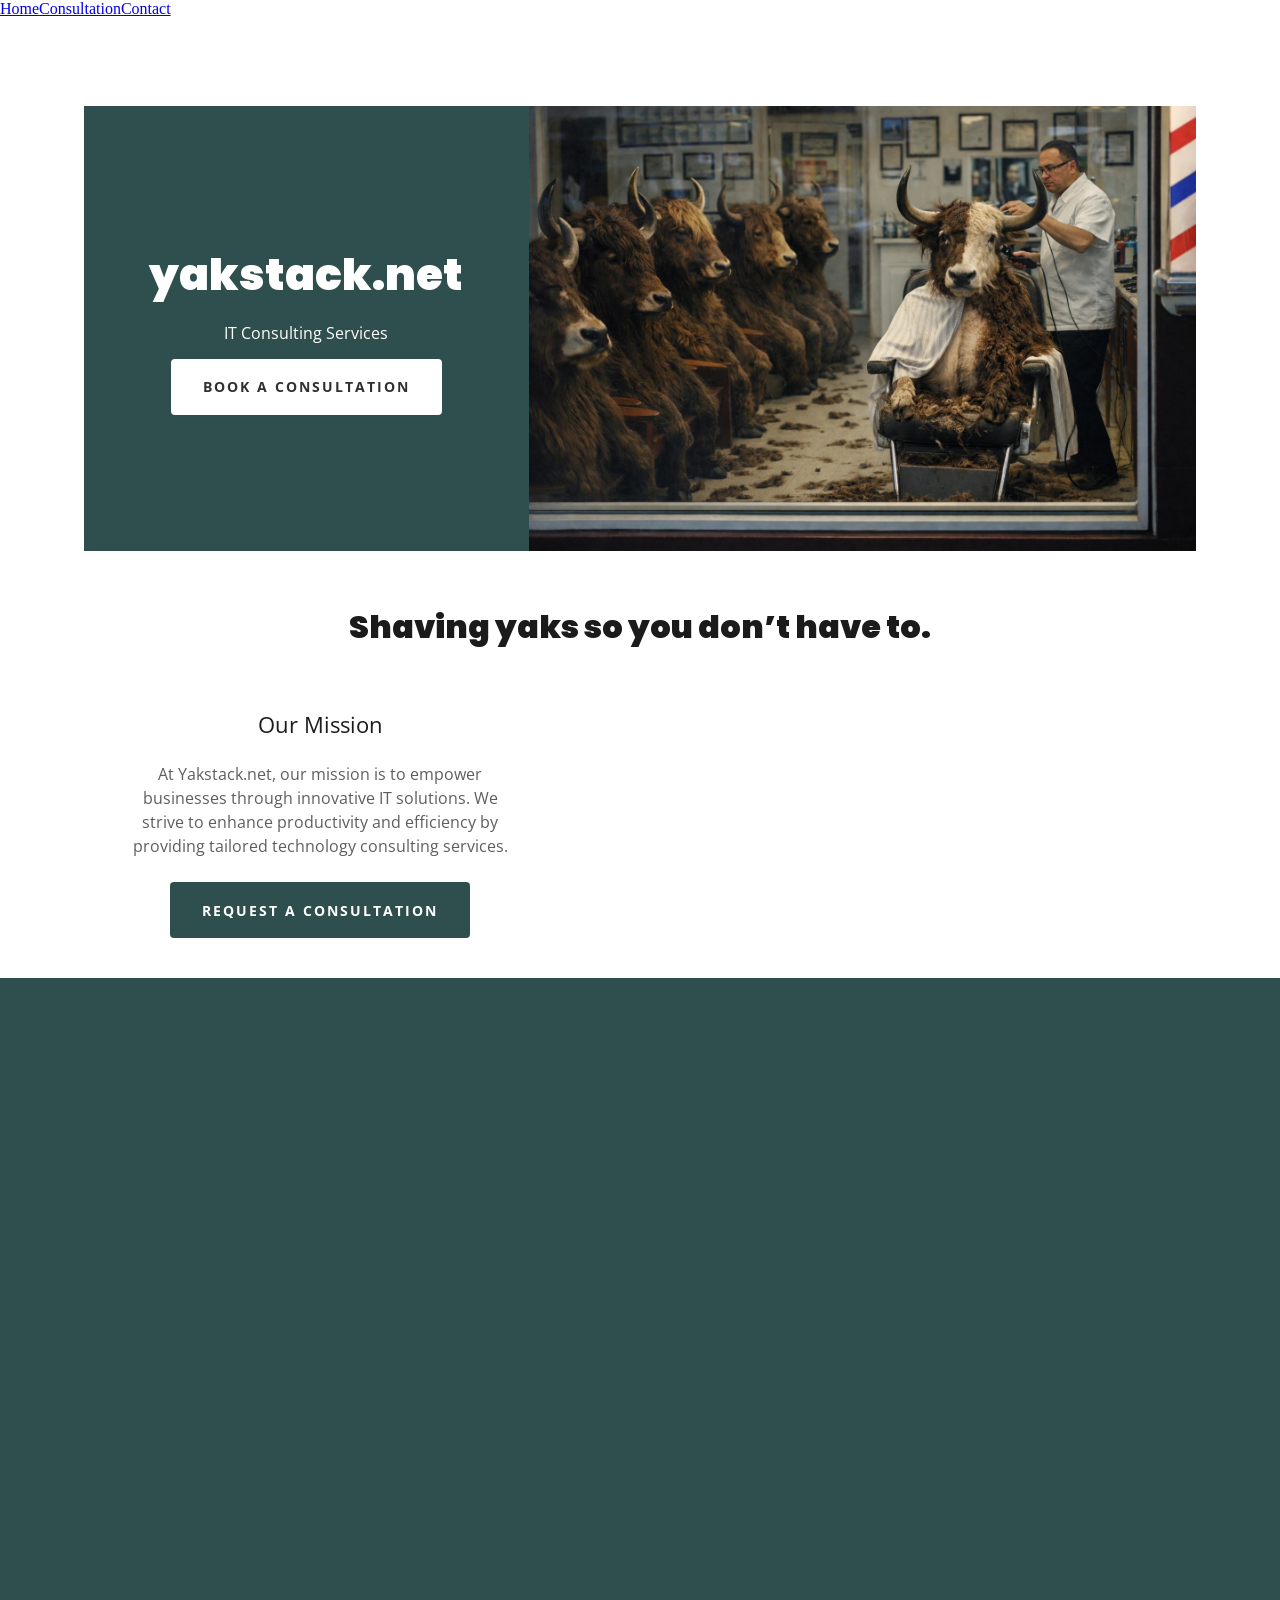
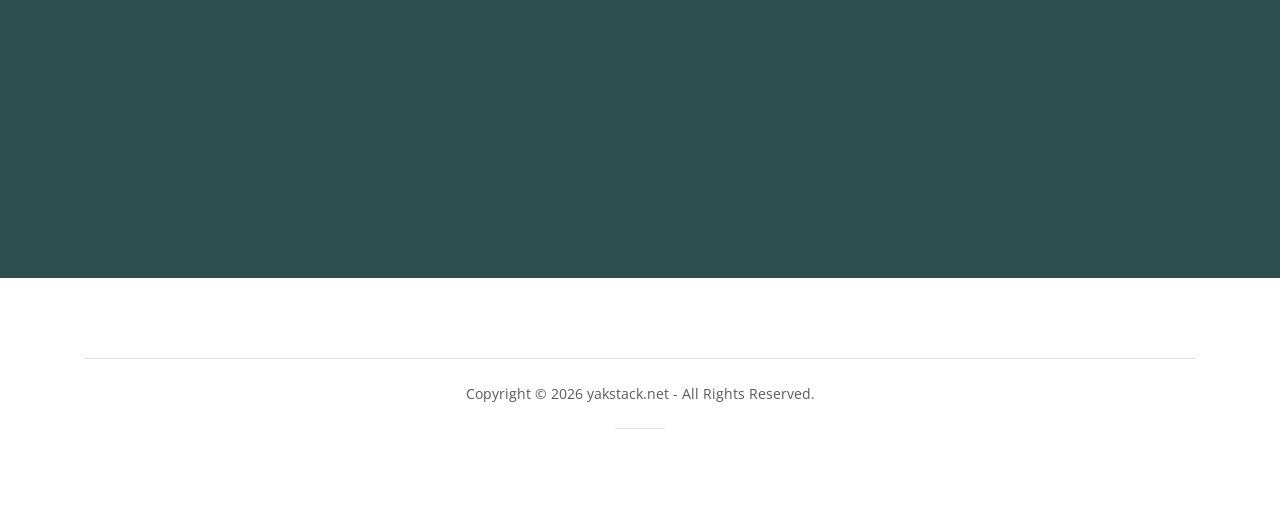
==== index.html @ 19cdaf7f "Publish YakStack website to GitHub Pages" ====
<!DOCTYPE html>

<html lang="en-US"><head><meta charset="utf-8"/><meta content="IE=edge" http-equiv="X-UA-Compatible"/><meta content="width=device-width, initial-scale=1" name="viewport"/><title>yakstack.net</title><meta content="yakstack.net" name="author"/><meta content="https://yakstack.net/" property="og:url"/>
<meta content="yakstack.net" property="og:site_name"/>
<meta content="yakstack.net" property="og:title"/>
<meta content="website" property="og:type"/>
<meta content="https://yakstack.net/assets/shaving-yaks.jpg" property="og:image"/>
<meta content="en_US" property="og:locale"/>
<meta content="summary" name="twitter:card"/>
<meta content="yakstack.net" name="twitter:title"/>
<meta content="IT Consulting Services" name="twitter:description"/>
<meta content="https://yakstack.net/assets/shaving-yaks.jpg" name="twitter:image"/>
<meta content="yakstack.net" name="twitter:image:alt"/>
<meta content="#2f4f4f" name="theme-color"/><style data-inline-fonts="">/* devanagari */
@font-face {
  font-family: 'Poppins';
  font-style: normal;
  font-weight: 900;
  font-display: swap;
  src: url(assets/pxiByp8kv8JHgFVrLBT5Z11lFc-K.woff2) format('woff2');
  unicode-range: U+0900-097F, U+1CD0-1CF4, U+1CF7-1CF9, U+200C-200D, U+20A8, U+20B9, U+20F0, U+25CC, U+A830-A839, U+A8E0-A8FF, U+11B00-11B0A;
}
/* latin-ext */
@font-face {
  font-family: 'Poppins';
  font-style: normal;
  font-weight: 900;
  font-display: swap;
  src: url(assets/pxiByp8kv8JHgFVrLBT5Z1JlFc-K.woff2) format('woff2');
  unicode-range: U+0100-02BA, U+02BD-02C5, U+02C7-02CC, U+02CE-02D7, U+02DD-02FF, U+0304, U+0308, U+0329, U+1D00-1DBF, U+1E00-1E9F, U+1EF2-1EFF, U+2020, U+20A0-20AB, U+20AD-20C4, U+2113, U+2C60-2C7F, U+A720-A7FF;
}
/* latin */
@font-face {
  font-family: 'Poppins';
  font-style: normal;
  font-weight: 900;
  font-display: swap;
  src: url(assets/pxiByp8kv8JHgFVrLBT5Z1xlFQ.woff2) format('woff2');
  unicode-range: U+0000-00FF, U+0131, U+0152-0153, U+02BB-02BC, U+02C6, U+02DA, U+02DC, U+0304, U+0308, U+0329, U+2000-206F, U+20AC, U+2122, U+2191, U+2193, U+2212, U+2215, U+FEFF, U+FFFD;
}

/* cyrillic-ext */
@font-face {
  font-family: 'Open Sans';
  font-style: italic;
  font-weight: 300;
  font-stretch: 100%;
  font-display: swap;
  src: url(assets/memtYaGs126MiZpBA-UFUIcVXSCEkx2cmqvXlWqWtE6F15M.woff2) format('woff2');
  unicode-range: U+0460-052F, U+1C80-1C8A, U+20B4, U+2DE0-2DFF, U+A640-A69F, U+FE2E-FE2F;
}
/* cyrillic */
@font-face {
  font-family: 'Open Sans';
  font-style: italic;
  font-weight: 300;
  font-stretch: 100%;
  font-display: swap;
  src: url(assets/memtYaGs126MiZpBA-UFUIcVXSCEkx2cmqvXlWqWvU6F15M.woff2) format('woff2');
  unicode-range: U+0301, U+0400-045F, U+0490-0491, U+04B0-04B1, U+2116;
}
/* greek-ext */
@font-face {
  font-family: 'Open Sans';
  font-style: italic;
  font-weight: 300;
  font-stretch: 100%;
  font-display: swap;
  src: url(assets/memtYaGs126MiZpBA-UFUIcVXSCEkx2cmqvXlWqWtU6F15M.woff2) format('woff2');
  unicode-range: U+1F00-1FFF;
}
/* greek */
@font-face {
  font-family: 'Open Sans';
  font-style: italic;
  font-weight: 300;
  font-stretch: 100%;
  font-display: swap;
  src: url(assets/memtYaGs126MiZpBA-UFUIcVXSCEkx2cmqvXlWqWuk6F15M.woff2) format('woff2');
  unicode-range: U+0370-0377, U+037A-037F, U+0384-038A, U+038C, U+038E-03A1, U+03A3-03FF;
}
/* hebrew */
@font-face {
  font-family: 'Open Sans';
  font-style: italic;
  font-weight: 300;
  font-stretch: 100%;
  font-display: swap;
  src: url(assets/memtYaGs126MiZpBA-UFUIcVXSCEkx2cmqvXlWqWu06F15M.woff2) format('woff2');
  unicode-range: U+0307-0308, U+0590-05FF, U+200C-2010, U+20AA, U+25CC, U+FB1D-FB4F;
}
/* math */
@font-face {
  font-family: 'Open Sans';
  font-style: italic;
  font-weight: 300;
  font-stretch: 100%;
  font-display: swap;
  src: url(assets/memtYaGs126MiZpBA-UFUIcVXSCEkx2cmqvXlWqWxU6F15M.woff2) format('woff2');
  unicode-range: U+0302-0303, U+0305, U+0307-0308, U+0310, U+0312, U+0315, U+031A, U+0326-0327, U+032C, U+032F-0330, U+0332-0333, U+0338, U+033A, U+0346, U+034D, U+0391-03A1, U+03A3-03A9, U+03B1-03C9, U+03D1, U+03D5-03D6, U+03F0-03F1, U+03F4-03F5, U+2016-2017, U+2034-2038, U+203C, U+2040, U+2043, U+2047, U+2050, U+2057, U+205F, U+2070-2071, U+2074-209F, U+20D0-20DC, U+20E1, U+20E5-20EF, U+2100-2112, U+2114-2115, U+2117-2121, U+2123-214F, U+2190, U+2192, U+2194-21AE, U+21B0-21E5, U+21F1-21F2, U+21F4-2211, U+2213-2214, U+2216-22FF, U+2308-230B, U+2310, U+2319, U+231C-2321, U+2336-237A, U+237C, U+2395, U+239B-23B7, U+23D0, U+23DC-23E1, U+2474-2475, U+25AF, U+25B3, U+25B7, U+25BD, U+25C1, U+25CA, U+25CC, U+25FB, U+266D-266F, U+27C0-27FF, U+2900-2AFF, U+2B0E-2B11, U+2B30-2B4C, U+2BFE, U+3030, U+FF5B, U+FF5D, U+1D400-1D7FF, U+1EE00-1EEFF;
}
/* symbols */
@font-face {
  font-family: 'Open Sans';
  font-style: italic;
  font-weight: 300;
  font-stretch: 100%;
  font-display: swap;
  src: url(assets/memtYaGs126MiZpBA-UFUIcVXSCEkx2cmqvXlWqW106F15M.woff2) format('woff2');
  unicode-range: U+0001-000C, U+000E-001F, U+007F-009F, U+20DD-20E0, U+20E2-20E4, U+2150-218F, U+2190, U+2192, U+2194-2199, U+21AF, U+21E6-21F0, U+21F3, U+2218-2219, U+2299, U+22C4-22C6, U+2300-243F, U+2440-244A, U+2460-24FF, U+25A0-27BF, U+2800-28FF, U+2921-2922, U+2981, U+29BF, U+29EB, U+2B00-2BFF, U+4DC0-4DFF, U+FFF9-FFFB, U+10140-1018E, U+10190-1019C, U+101A0, U+101D0-101FD, U+102E0-102FB, U+10E60-10E7E, U+1D2C0-1D2D3, U+1D2E0-1D37F, U+1F000-1F0FF, U+1F100-1F1AE, U+1F1E6-1F1FF, U+1F30D-1F30F, U+1F315, U+1F31C, U+1F31E, U+1F320-1F32C, U+1F336, U+1F378, U+1F37D, U+1F382, U+1F393-1F39F, U+1F3A7-1F3A8, U+1F3AC-1F3AF, U+1F3C2, U+1F3C4-1F3C6, U+1F3CA-1F3CE, U+1F3D4-1F3E0, U+1F3ED, U+1F3F1-1F3F3, U+1F3F5-1F3F7, U+1F408, U+1F415, U+1F41F, U+1F426, U+1F43F, U+1F441-1F442, U+1F444, U+1F446-1F449, U+1F44C-1F44E, U+1F453, U+1F46A, U+1F47D, U+1F4A3, U+1F4B0, U+1F4B3, U+1F4B9, U+1F4BB, U+1F4BF, U+1F4C8-1F4CB, U+1F4D6, U+1F4DA, U+1F4DF, U+1F4E3-1F4E6, U+1F4EA-1F4ED, U+1F4F7, U+1F4F9-1F4FB, U+1F4FD-1F4FE, U+1F503, U+1F507-1F50B, U+1F50D, U+1F512-1F513, U+1F53E-1F54A, U+1F54F-1F5FA, U+1F610, U+1F650-1F67F, U+1F687, U+1F68D, U+1F691, U+1F694, U+1F698, U+1F6AD, U+1F6B2, U+1F6B9-1F6BA, U+1F6BC, U+1F6C6-1F6CF, U+1F6D3-1F6D7, U+1F6E0-1F6EA, U+1F6F0-1F6F3, U+1F6F7-1F6FC, U+1F700-1F80B, U+1F810-1F847, U+1F850-1F859, U+1F860-1F887, U+1F890-1F8AD, U+1F8B0-1F8BB, U+1F8C0-1F8C1, U+1F8D0-1F8D8, U+1F900-1F90B, U+1F93B, U+1F946, U+1F984, U+1F996, U+1F9E9, U+1FA00-1FA6F, U+1FA70-1FA7C, U+1FA80-1FAC6, U+1FAC8, U+1FACC-1FADD, U+1FADF-1FAEB, U+1FAEF-1FAFA, U+1FB00-1FBFF;
}
/* vietnamese */
@font-face {
  font-family: 'Open Sans';
  font-style: italic;
  font-weight: 300;
  font-stretch: 100%;
  font-display: swap;
  src: url(assets/memtYaGs126MiZpBA-UFUIcVXSCEkx2cmqvXlWqWtk6F15M.woff2) format('woff2');
  unicode-range: U+0102-0103, U+0110-0111, U+0128-0129, U+0168-0169, U+01A0-01A1, U+01AF-01B0, U+0300-0301, U+0303-0304, U+0308-0309, U+0323, U+0329, U+1EA0-1EF9, U+20AB;
}
/* latin-ext */
@font-face {
  font-family: 'Open Sans';
  font-style: italic;
  font-weight: 300;
  font-stretch: 100%;
  font-display: swap;
  src: url(assets/memtYaGs126MiZpBA-UFUIcVXSCEkx2cmqvXlWqWt06F15M.woff2) format('woff2');
  unicode-range: U+0100-02BA, U+02BD-02C5, U+02C7-02CC, U+02CE-02D7, U+02DD-02FF, U+0304, U+0308, U+0329, U+1D00-1DBF, U+1E00-1E9F, U+1EF2-1EFF, U+2020, U+20A0-20AB, U+20AD-20C4, U+2113, U+2C60-2C7F, U+A720-A7FF;
}
/* latin */
@font-face {
  font-family: 'Open Sans';
  font-style: italic;
  font-weight: 300;
  font-stretch: 100%;
  font-display: swap;
  src: url(assets/memtYaGs126MiZpBA-UFUIcVXSCEkx2cmqvXlWqWuU6F.woff2) format('woff2');
  unicode-range: U+0000-00FF, U+0131, U+0152-0153, U+02BB-02BC, U+02C6, U+02DA, U+02DC, U+0304, U+0308, U+0329, U+2000-206F, U+20AC, U+2122, U+2191, U+2193, U+2212, U+2215, U+FEFF, U+FFFD;
}
/* cyrillic-ext */
@font-face {
  font-family: 'Open Sans';
  font-style: italic;
  font-weight: 400;
  font-stretch: 100%;
  font-display: swap;
  src: url(assets/memtYaGs126MiZpBA-UFUIcVXSCEkx2cmqvXlWqWtE6F15M.woff2) format('woff2');
  unicode-range: U+0460-052F, U+1C80-1C8A, U+20B4, U+2DE0-2DFF, U+A640-A69F, U+FE2E-FE2F;
}
/* cyrillic */
@font-face {
  font-family: 'Open Sans';
  font-style: italic;
  font-weight: 400;
  font-stretch: 100%;
  font-display: swap;
  src: url(assets/memtYaGs126MiZpBA-UFUIcVXSCEkx2cmqvXlWqWvU6F15M.woff2) format('woff2');
  unicode-range: U+0301, U+0400-045F, U+0490-0491, U+04B0-04B1, U+2116;
}
/* greek-ext */
@font-face {
  font-family: 'Open Sans';
  font-style: italic;
  font-weight: 400;
  font-stretch: 100%;
  font-display: swap;
  src: url(assets/memtYaGs126MiZpBA-UFUIcVXSCEkx2cmqvXlWqWtU6F15M.woff2) format('woff2');
  unicode-range: U+1F00-1FFF;
}
/* greek */
@font-face {
  font-family: 'Open Sans';
  font-style: italic;
  font-weight: 400;
  font-stretch: 100%;
  font-display: swap;
  src: url(assets/memtYaGs126MiZpBA-UFUIcVXSCEkx2cmqvXlWqWuk6F15M.woff2) format('woff2');
  unicode-range: U+0370-0377, U+037A-037F, U+0384-038A, U+038C, U+038E-03A1, U+03A3-03FF;
}
/* hebrew */
@font-face {
  font-family: 'Open Sans';
  font-style: italic;
  font-weight: 400;
  font-stretch: 100%;
  font-display: swap;
  src: url(assets/memtYaGs126MiZpBA-UFUIcVXSCEkx2cmqvXlWqWu06F15M.woff2) format('woff2');
  unicode-range: U+0307-0308, U+0590-05FF, U+200C-2010, U+20AA, U+25CC, U+FB1D-FB4F;
}
/* math */
@font-face {
  font-family: 'Open Sans';
  font-style: italic;
  font-weight: 400;
  font-stretch: 100%;
  font-display: swap;
  src: url(assets/memtYaGs126MiZpBA-UFUIcVXSCEkx2cmqvXlWqWxU6F15M.woff2) format('woff2');
  unicode-range: U+0302-0303, U+0305, U+0307-0308, U+0310, U+0312, U+0315, U+031A, U+0326-0327, U+032C, U+032F-0330, U+0332-0333, U+0338, U+033A, U+0346, U+034D, U+0391-03A1, U+03A3-03A9, U+03B1-03C9, U+03D1, U+03D5-03D6, U+03F0-03F1, U+03F4-03F5, U+2016-2017, U+2034-2038, U+203C, U+2040, U+2043, U+2047, U+2050, U+2057, U+205F, U+2070-2071, U+2074-209F, U+20D0-20DC, U+20E1, U+20E5-20EF, U+2100-2112, U+2114-2115, U+2117-2121, U+2123-214F, U+2190, U+2192, U+2194-21AE, U+21B0-21E5, U+21F1-21F2, U+21F4-2211, U+2213-2214, U+2216-22FF, U+2308-230B, U+2310, U+2319, U+231C-2321, U+2336-237A, U+237C, U+2395, U+239B-23B7, U+23D0, U+23DC-23E1, U+2474-2475, U+25AF, U+25B3, U+25B7, U+25BD, U+25C1, U+25CA, U+25CC, U+25FB, U+266D-266F, U+27C0-27FF, U+2900-2AFF, U+2B0E-2B11, U+2B30-2B4C, U+2BFE, U+3030, U+FF5B, U+FF5D, U+1D400-1D7FF, U+1EE00-1EEFF;
}
/* symbols */
@font-face {
  font-family: 'Open Sans';
  font-style: italic;
  font-weight: 400;
  font-stretch: 100%;
  font-display: swap;
  src: url(assets/memtYaGs126MiZpBA-UFUIcVXSCEkx2cmqvXlWqW106F15M.woff2) format('woff2');
  unicode-range: U+0001-000C, U+000E-001F, U+007F-009F, U+20DD-20E0, U+20E2-20E4, U+2150-218F, U+2190, U+2192, U+2194-2199, U+21AF, U+21E6-21F0, U+21F3, U+2218-2219, U+2299, U+22C4-22C6, U+2300-243F, U+2440-244A, U+2460-24FF, U+25A0-27BF, U+2800-28FF, U+2921-2922, U+2981, U+29BF, U+29EB, U+2B00-2BFF, U+4DC0-4DFF, U+FFF9-FFFB, U+10140-1018E, U+10190-1019C, U+101A0, U+101D0-101FD, U+102E0-102FB, U+10E60-10E7E, U+1D2C0-1D2D3, U+1D2E0-1D37F, U+1F000-1F0FF, U+1F100-1F1AE, U+1F1E6-1F1FF, U+1F30D-1F30F, U+1F315, U+1F31C, U+1F31E, U+1F320-1F32C, U+1F336, U+1F378, U+1F37D, U+1F382, U+1F393-1F39F, U+1F3A7-1F3A8, U+1F3AC-1F3AF, U+1F3C2, U+1F3C4-1F3C6, U+1F3CA-1F3CE, U+1F3D4-1F3E0, U+1F3ED, U+1F3F1-1F3F3, U+1F3F5-1F3F7, U+1F408, U+1F415, U+1F41F, U+1F426, U+1F43F, U+1F441-1F442, U+1F444, U+1F446-1F449, U+1F44C-1F44E, U+1F453, U+1F46A, U+1F47D, U+1F4A3, U+1F4B0, U+1F4B3, U+1F4B9, U+1F4BB, U+1F4BF, U+1F4C8-1F4CB, U+1F4D6, U+1F4DA, U+1F4DF, U+1F4E3-1F4E6, U+1F4EA-1F4ED, U+1F4F7, U+1F4F9-1F4FB, U+1F4FD-1F4FE, U+1F503, U+1F507-1F50B, U+1F50D, U+1F512-1F513, U+1F53E-1F54A, U+1F54F-1F5FA, U+1F610, U+1F650-1F67F, U+1F687, U+1F68D, U+1F691, U+1F694, U+1F698, U+1F6AD, U+1F6B2, U+1F6B9-1F6BA, U+1F6BC, U+1F6C6-1F6CF, U+1F6D3-1F6D7, U+1F6E0-1F6EA, U+1F6F0-1F6F3, U+1F6F7-1F6FC, U+1F700-1F80B, U+1F810-1F847, U+1F850-1F859, U+1F860-1F887, U+1F890-1F8AD, U+1F8B0-1F8BB, U+1F8C0-1F8C1, U+1F8D0-1F8D8, U+1F900-1F90B, U+1F93B, U+1F946, U+1F984, U+1F996, U+1F9E9, U+1FA00-1FA6F, U+1FA70-1FA7C, U+1FA80-1FAC6, U+1FAC8, U+1FACC-1FADD, U+1FADF-1FAEB, U+1FAEF-1FAFA, U+1FB00-1FBFF;
}
/* vietnamese */
@font-face {
  font-family: 'Open Sans';
  font-style: italic;
  font-weight: 400;
  font-stretch: 100%;
  font-display: swap;
  src: url(assets/memtYaGs126MiZpBA-UFUIcVXSCEkx2cmqvXlWqWtk6F15M.woff2) format('woff2');
  unicode-range: U+0102-0103, U+0110-0111, U+0128-0129, U+0168-0169, U+01A0-01A1, U+01AF-01B0, U+0300-0301, U+0303-0304, U+0308-0309, U+0323, U+0329, U+1EA0-1EF9, U+20AB;
}
/* latin-ext */
@font-face {
  font-family: 'Open Sans';
  font-style: italic;
  font-weight: 400;
  font-stretch: 100%;
  font-display: swap;
  src: url(assets/memtYaGs126MiZpBA-UFUIcVXSCEkx2cmqvXlWqWt06F15M.woff2) format('woff2');
  unicode-range: U+0100-02BA, U+02BD-02C5, U+02C7-02CC, U+02CE-02D7, U+02DD-02FF, U+0304, U+0308, U+0329, U+1D00-1DBF, U+1E00-1E9F, U+1EF2-1EFF, U+2020, U+20A0-20AB, U+20AD-20C4, U+2113, U+2C60-2C7F, U+A720-A7FF;
}
/* latin */
@font-face {
  font-family: 'Open Sans';
  font-style: italic;
  font-weight: 400;
  font-stretch: 100%;
  font-display: swap;
  src: url(assets/memtYaGs126MiZpBA-UFUIcVXSCEkx2cmqvXlWqWuU6F.woff2) format('woff2');
  unicode-range: U+0000-00FF, U+0131, U+0152-0153, U+02BB-02BC, U+02C6, U+02DA, U+02DC, U+0304, U+0308, U+0329, U+2000-206F, U+20AC, U+2122, U+2191, U+2193, U+2212, U+2215, U+FEFF, U+FFFD;
}
/* cyrillic-ext */
@font-face {
  font-family: 'Open Sans';
  font-style: italic;
  font-weight: 700;
  font-stretch: 100%;
  font-display: swap;
  src: url(assets/memtYaGs126MiZpBA-UFUIcVXSCEkx2cmqvXlWqWtE6F15M.woff2) format('woff2');
  unicode-range: U+0460-052F, U+1C80-1C8A, U+20B4, U+2DE0-2DFF, U+A640-A69F, U+FE2E-FE2F;
}
/* cyrillic */
@font-face {
  font-family: 'Open Sans';
  font-style: italic;
  font-weight: 700;
  font-stretch: 100%;
  font-display: swap;
  src: url(assets/memtYaGs126MiZpBA-UFUIcVXSCEkx2cmqvXlWqWvU6F15M.woff2) format('woff2');
  unicode-range: U+0301, U+0400-045F, U+0490-0491, U+04B0-04B1, U+2116;
}
/* greek-ext */
@font-face {
  font-family: 'Open Sans';
  font-style: italic;
  font-weight: 700;
  font-stretch: 100%;
  font-display: swap;
  src: url(assets/memtYaGs126MiZpBA-UFUIcVXSCEkx2cmqvXlWqWtU6F15M.woff2) format('woff2');
  unicode-range: U+1F00-1FFF;
}
/* greek */
@font-face {
  font-family: 'Open Sans';
  font-style: italic;
  font-weight: 700;
  font-stretch: 100%;
  font-display: swap;
  src: url(assets/memtYaGs126MiZpBA-UFUIcVXSCEkx2cmqvXlWqWuk6F15M.woff2) format('woff2');
  unicode-range: U+0370-0377, U+037A-037F, U+0384-038A, U+038C, U+038E-03A1, U+03A3-03FF;
}
/* hebrew */
@font-face {
  font-family: 'Open Sans';
  font-style: italic;
  font-weight: 700;
  font-stretch: 100%;
  font-display: swap;
  src: url(assets/memtYaGs126MiZpBA-UFUIcVXSCEkx2cmqvXlWqWu06F15M.woff2) format('woff2');
  unicode-range: U+0307-0308, U+0590-05FF, U+200C-2010, U+20AA, U+25CC, U+FB1D-FB4F;
}
/* math */
@font-face {
  font-family: 'Open Sans';
  font-style: italic;
  font-weight: 700;
  font-stretch: 100%;
  font-display: swap;
  src: url(assets/memtYaGs126MiZpBA-UFUIcVXSCEkx2cmqvXlWqWxU6F15M.woff2) format('woff2');
  unicode-range: U+0302-0303, U+0305, U+0307-0308, U+0310, U+0312, U+0315, U+031A, U+0326-0327, U+032C, U+032F-0330, U+0332-0333, U+0338, U+033A, U+0346, U+034D, U+0391-03A1, U+03A3-03A9, U+03B1-03C9, U+03D1, U+03D5-03D6, U+03F0-03F1, U+03F4-03F5, U+2016-2017, U+2034-2038, U+203C, U+2040, U+2043, U+2047, U+2050, U+2057, U+205F, U+2070-2071, U+2074-209F, U+20D0-20DC, U+20E1, U+20E5-20EF, U+2100-2112, U+2114-2115, U+2117-2121, U+2123-214F, U+2190, U+2192, U+2194-21AE, U+21B0-21E5, U+21F1-21F2, U+21F4-2211, U+2213-2214, U+2216-22FF, U+2308-230B, U+2310, U+2319, U+231C-2321, U+2336-237A, U+237C, U+2395, U+239B-23B7, U+23D0, U+23DC-23E1, U+2474-2475, U+25AF, U+25B3, U+25B7, U+25BD, U+25C1, U+25CA, U+25CC, U+25FB, U+266D-266F, U+27C0-27FF, U+2900-2AFF, U+2B0E-2B11, U+2B30-2B4C, U+2BFE, U+3030, U+FF5B, U+FF5D, U+1D400-1D7FF, U+1EE00-1EEFF;
}
/* symbols */
@font-face {
  font-family: 'Open Sans';
  font-style: italic;
  font-weight: 700;
  font-stretch: 100%;
  font-display: swap;
  src: url(assets/memtYaGs126MiZpBA-UFUIcVXSCEkx2cmqvXlWqW106F15M.woff2) format('woff2');
  unicode-range: U+0001-000C, U+000E-001F, U+007F-009F, U+20DD-20E0, U+20E2-20E4, U+2150-218F, U+2190, U+2192, U+2194-2199, U+21AF, U+21E6-21F0, U+21F3, U+2218-2219, U+2299, U+22C4-22C6, U+2300-243F, U+2440-244A, U+2460-24FF, U+25A0-27BF, U+2800-28FF, U+2921-2922, U+2981, U+29BF, U+29EB, U+2B00-2BFF, U+4DC0-4DFF, U+FFF9-FFFB, U+10140-1018E, U+10190-1019C, U+101A0, U+101D0-101FD, U+102E0-102FB, U+10E60-10E7E, U+1D2C0-1D2D3, U+1D2E0-1D37F, U+1F000-1F0FF, U+1F100-1F1AE, U+1F1E6-1F1FF, U+1F30D-1F30F, U+1F315, U+1F31C, U+1F31E, U+1F320-1F32C, U+1F336, U+1F378, U+1F37D, U+1F382, U+1F393-1F39F, U+1F3A7-1F3A8, U+1F3AC-1F3AF, U+1F3C2, U+1F3C4-1F3C6, U+1F3CA-1F3CE, U+1F3D4-1F3E0, U+1F3ED, U+1F3F1-1F3F3, U+1F3F5-1F3F7, U+1F408, U+1F415, U+1F41F, U+1F426, U+1F43F, U+1F441-1F442, U+1F444, U+1F446-1F449, U+1F44C-1F44E, U+1F453, U+1F46A, U+1F47D, U+1F4A3, U+1F4B0, U+1F4B3, U+1F4B9, U+1F4BB, U+1F4BF, U+1F4C8-1F4CB, U+1F4D6, U+1F4DA, U+1F4DF, U+1F4E3-1F4E6, U+1F4EA-1F4ED, U+1F4F7, U+1F4F9-1F4FB, U+1F4FD-1F4FE, U+1F503, U+1F507-1F50B, U+1F50D, U+1F512-1F513, U+1F53E-1F54A, U+1F54F-1F5FA, U+1F610, U+1F650-1F67F, U+1F687, U+1F68D, U+1F691, U+1F694, U+1F698, U+1F6AD, U+1F6B2, U+1F6B9-1F6BA, U+1F6BC, U+1F6C6-1F6CF, U+1F6D3-1F6D7, U+1F6E0-1F6EA, U+1F6F0-1F6F3, U+1F6F7-1F6FC, U+1F700-1F80B, U+1F810-1F847, U+1F850-1F859, U+1F860-1F887, U+1F890-1F8AD, U+1F8B0-1F8BB, U+1F8C0-1F8C1, U+1F8D0-1F8D8, U+1F900-1F90B, U+1F93B, U+1F946, U+1F984, U+1F996, U+1F9E9, U+1FA00-1FA6F, U+1FA70-1FA7C, U+1FA80-1FAC6, U+1FAC8, U+1FACC-1FADD, U+1FADF-1FAEB, U+1FAEF-1FAFA, U+1FB00-1FBFF;
}
/* vietnamese */
@font-face {
  font-family: 'Open Sans';
  font-style: italic;
  font-weight: 700;
  font-stretch: 100%;
  font-display: swap;
  src: url(assets/memtYaGs126MiZpBA-UFUIcVXSCEkx2cmqvXlWqWtk6F15M.woff2) format('woff2');
  unicode-range: U+0102-0103, U+0110-0111, U+0128-0129, U+0168-0169, U+01A0-01A1, U+01AF-01B0, U+0300-0301, U+0303-0304, U+0308-0309, U+0323, U+0329, U+1EA0-1EF9, U+20AB;
}
/* latin-ext */
@font-face {
  font-family: 'Open Sans';
  font-style: italic;
  font-weight: 700;
  font-stretch: 100%;
  font-display: swap;
  src: url(assets/memtYaGs126MiZpBA-UFUIcVXSCEkx2cmqvXlWqWt06F15M.woff2) format('woff2');
  unicode-range: U+0100-02BA, U+02BD-02C5, U+02C7-02CC, U+02CE-02D7, U+02DD-02FF, U+0304, U+0308, U+0329, U+1D00-1DBF, U+1E00-1E9F, U+1EF2-1EFF, U+2020, U+20A0-20AB, U+20AD-20C4, U+2113, U+2C60-2C7F, U+A720-A7FF;
}
/* latin */
@font-face {
  font-family: 'Open Sans';
  font-style: italic;
  font-weight: 700;
  font-stretch: 100%;
  font-display: swap;
  src: url(assets/memtYaGs126MiZpBA-UFUIcVXSCEkx2cmqvXlWqWuU6F.woff2) format('woff2');
  unicode-range: U+0000-00FF, U+0131, U+0152-0153, U+02BB-02BC, U+02C6, U+02DA, U+02DC, U+0304, U+0308, U+0329, U+2000-206F, U+20AC, U+2122, U+2191, U+2193, U+2212, U+2215, U+FEFF, U+FFFD;
}
/* cyrillic-ext */
@font-face {
  font-family: 'Open Sans';
  font-style: normal;
  font-weight: 300;
  font-stretch: 100%;
  font-display: swap;
  src: url(assets/memvYaGs126MiZpBA-UvWbX2vVnXBbObj2OVTSKmu1aB.woff2) format('woff2');
  unicode-range: U+0460-052F, U+1C80-1C8A, U+20B4, U+2DE0-2DFF, U+A640-A69F, U+FE2E-FE2F;
}
/* cyrillic */
@font-face {
  font-family: 'Open Sans';
  font-style: normal;
  font-weight: 300;
  font-stretch: 100%;
  font-display: swap;
  src: url(assets/memvYaGs126MiZpBA-UvWbX2vVnXBbObj2OVTSumu1aB.woff2) format('woff2');
  unicode-range: U+0301, U+0400-045F, U+0490-0491, U+04B0-04B1, U+2116;
}
/* greek-ext */
@font-face {
  font-family: 'Open Sans';
  font-style: normal;
  font-weight: 300;
  font-stretch: 100%;
  font-display: swap;
  src: url(assets/memvYaGs126MiZpBA-UvWbX2vVnXBbObj2OVTSOmu1aB.woff2) format('woff2');
  unicode-range: U+1F00-1FFF;
}
/* greek */
@font-face {
  font-family: 'Open Sans';
  font-style: normal;
  font-weight: 300;
  font-stretch: 100%;
  font-display: swap;
  src: url(assets/memvYaGs126MiZpBA-UvWbX2vVnXBbObj2OVTSymu1aB.woff2) format('woff2');
  unicode-range: U+0370-0377, U+037A-037F, U+0384-038A, U+038C, U+038E-03A1, U+03A3-03FF;
}
/* hebrew */
@font-face {
  font-family: 'Open Sans';
  font-style: normal;
  font-weight: 300;
  font-stretch: 100%;
  font-display: swap;
  src: url(assets/memvYaGs126MiZpBA-UvWbX2vVnXBbObj2OVTS2mu1aB.woff2) format('woff2');
  unicode-range: U+0307-0308, U+0590-05FF, U+200C-2010, U+20AA, U+25CC, U+FB1D-FB4F;
}
/* math */
@font-face {
  font-family: 'Open Sans';
  font-style: normal;
  font-weight: 300;
  font-stretch: 100%;
  font-display: swap;
  src: url(assets/memvYaGs126MiZpBA-UvWbX2vVnXBbObj2OVTVOmu1aB.woff2) format('woff2');
  unicode-range: U+0302-0303, U+0305, U+0307-0308, U+0310, U+0312, U+0315, U+031A, U+0326-0327, U+032C, U+032F-0330, U+0332-0333, U+0338, U+033A, U+0346, U+034D, U+0391-03A1, U+03A3-03A9, U+03B1-03C9, U+03D1, U+03D5-03D6, U+03F0-03F1, U+03F4-03F5, U+2016-2017, U+2034-2038, U+203C, U+2040, U+2043, U+2047, U+2050, U+2057, U+205F, U+2070-2071, U+2074-209F, U+20D0-20DC, U+20E1, U+20E5-20EF, U+2100-2112, U+2114-2115, U+2117-2121, U+2123-214F, U+2190, U+2192, U+2194-21AE, U+21B0-21E5, U+21F1-21F2, U+21F4-2211, U+2213-2214, U+2216-22FF, U+2308-230B, U+2310, U+2319, U+231C-2321, U+2336-237A, U+237C, U+2395, U+239B-23B7, U+23D0, U+23DC-23E1, U+2474-2475, U+25AF, U+25B3, U+25B7, U+25BD, U+25C1, U+25CA, U+25CC, U+25FB, U+266D-266F, U+27C0-27FF, U+2900-2AFF, U+2B0E-2B11, U+2B30-2B4C, U+2BFE, U+3030, U+FF5B, U+FF5D, U+1D400-1D7FF, U+1EE00-1EEFF;
}
/* symbols */
@font-face {
  font-family: 'Open Sans';
  font-style: normal;
  font-weight: 300;
  font-stretch: 100%;
  font-display: swap;
  src: url(assets/memvYaGs126MiZpBA-UvWbX2vVnXBbObj2OVTUGmu1aB.woff2) format('woff2');
  unicode-range: U+0001-000C, U+000E-001F, U+007F-009F, U+20DD-20E0, U+20E2-20E4, U+2150-218F, U+2190, U+2192, U+2194-2199, U+21AF, U+21E6-21F0, U+21F3, U+2218-2219, U+2299, U+22C4-22C6, U+2300-243F, U+2440-244A, U+2460-24FF, U+25A0-27BF, U+2800-28FF, U+2921-2922, U+2981, U+29BF, U+29EB, U+2B00-2BFF, U+4DC0-4DFF, U+FFF9-FFFB, U+10140-1018E, U+10190-1019C, U+101A0, U+101D0-101FD, U+102E0-102FB, U+10E60-10E7E, U+1D2C0-1D2D3, U+1D2E0-1D37F, U+1F000-1F0FF, U+1F100-1F1AE, U+1F1E6-1F1FF, U+1F30D-1F30F, U+1F315, U+1F31C, U+1F31E, U+1F320-1F32C, U+1F336, U+1F378, U+1F37D, U+1F382, U+1F393-1F39F, U+1F3A7-1F3A8, U+1F3AC-1F3AF, U+1F3C2, U+1F3C4-1F3C6, U+1F3CA-1F3CE, U+1F3D4-1F3E0, U+1F3ED, U+1F3F1-1F3F3, U+1F3F5-1F3F7, U+1F408, U+1F415, U+1F41F, U+1F426, U+1F43F, U+1F441-1F442, U+1F444, U+1F446-1F449, U+1F44C-1F44E, U+1F453, U+1F46A, U+1F47D, U+1F4A3, U+1F4B0, U+1F4B3, U+1F4B9, U+1F4BB, U+1F4BF, U+1F4C8-1F4CB, U+1F4D6, U+1F4DA, U+1F4DF, U+1F4E3-1F4E6, U+1F4EA-1F4ED, U+1F4F7, U+1F4F9-1F4FB, U+1F4FD-1F4FE, U+1F503, U+1F507-1F50B, U+1F50D, U+1F512-1F513, U+1F53E-1F54A, U+1F54F-1F5FA, U+1F610, U+1F650-1F67F, U+1F687, U+1F68D, U+1F691, U+1F694, U+1F698, U+1F6AD, U+1F6B2, U+1F6B9-1F6BA, U+1F6BC, U+1F6C6-1F6CF, U+1F6D3-1F6D7, U+1F6E0-1F6EA, U+1F6F0-1F6F3, U+1F6F7-1F6FC, U+1F700-1F80B, U+1F810-1F847, U+1F850-1F859, U+1F860-1F887, U+1F890-1F8AD, U+1F8B0-1F8BB, U+1F8C0-1F8C1, U+1F8D0-1F8D8, U+1F900-1F90B, U+1F93B, U+1F946, U+1F984, U+1F996, U+1F9E9, U+1FA00-1FA6F, U+1FA70-1FA7C, U+1FA80-1FAC6, U+1FAC8, U+1FACC-1FADD, U+1FADF-1FAEB, U+1FAEF-1FAFA, U+1FB00-1FBFF;
}
/* vietnamese */
@font-face {
  font-family: 'Open Sans';
  font-style: normal;
  font-weight: 300;
  font-stretch: 100%;
  font-display: swap;
  src: url(assets/memvYaGs126MiZpBA-UvWbX2vVnXBbObj2OVTSCmu1aB.woff2) format('woff2');
  unicode-range: U+0102-0103, U+0110-0111, U+0128-0129, U+0168-0169, U+01A0-01A1, U+01AF-01B0, U+0300-0301, U+0303-0304, U+0308-0309, U+0323, U+0329, U+1EA0-1EF9, U+20AB;
}
/* latin-ext */
@font-face {
  font-family: 'Open Sans';
  font-style: normal;
  font-weight: 300;
  font-stretch: 100%;
  font-display: swap;
  src: url(assets/memvYaGs126MiZpBA-UvWbX2vVnXBbObj2OVTSGmu1aB.woff2) format('woff2');
  unicode-range: U+0100-02BA, U+02BD-02C5, U+02C7-02CC, U+02CE-02D7, U+02DD-02FF, U+0304, U+0308, U+0329, U+1D00-1DBF, U+1E00-1E9F, U+1EF2-1EFF, U+2020, U+20A0-20AB, U+20AD-20C4, U+2113, U+2C60-2C7F, U+A720-A7FF;
}
/* latin */
@font-face {
  font-family: 'Open Sans';
  font-style: normal;
  font-weight: 300;
  font-stretch: 100%;
  font-display: swap;
  src: url(assets/memvYaGs126MiZpBA-UvWbX2vVnXBbObj2OVTS-muw.woff2) format('woff2');
  unicode-range: U+0000-00FF, U+0131, U+0152-0153, U+02BB-02BC, U+02C6, U+02DA, U+02DC, U+0304, U+0308, U+0329, U+2000-206F, U+20AC, U+2122, U+2191, U+2193, U+2212, U+2215, U+FEFF, U+FFFD;
}
/* cyrillic-ext */
@font-face {
  font-family: 'Open Sans';
  font-style: normal;
  font-weight: 400;
  font-stretch: 100%;
  font-display: swap;
  src: url(assets/memvYaGs126MiZpBA-UvWbX2vVnXBbObj2OVTSKmu1aB.woff2) format('woff2');
  unicode-range: U+0460-052F, U+1C80-1C8A, U+20B4, U+2DE0-2DFF, U+A640-A69F, U+FE2E-FE2F;
}
/* cyrillic */
@font-face {
  font-family: 'Open Sans';
  font-style: normal;
  font-weight: 400;
  font-stretch: 100%;
  font-display: swap;
  src: url(assets/memvYaGs126MiZpBA-UvWbX2vVnXBbObj2OVTSumu1aB.woff2) format('woff2');
  unicode-range: U+0301, U+0400-045F, U+0490-0491, U+04B0-04B1, U+2116;
}
/* greek-ext */
@font-face {
  font-family: 'Open Sans';
  font-style: normal;
  font-weight: 400;
  font-stretch: 100%;
  font-display: swap;
  src: url(assets/memvYaGs126MiZpBA-UvWbX2vVnXBbObj2OVTSOmu1aB.woff2) format('woff2');
  unicode-range: U+1F00-1FFF;
}
/* greek */
@font-face {
  font-family: 'Open Sans';
  font-style: normal;
  font-weight: 400;
  font-stretch: 100%;
  font-display: swap;
  src: url(assets/memvYaGs126MiZpBA-UvWbX2vVnXBbObj2OVTSymu1aB.woff2) format('woff2');
  unicode-range: U+0370-0377, U+037A-037F, U+0384-038A, U+038C, U+038E-03A1, U+03A3-03FF;
}
/* hebrew */
@font-face {
  font-family: 'Open Sans';
  font-style: normal;
  font-weight: 400;
  font-stretch: 100%;
  font-display: swap;
  src: url(assets/memvYaGs126MiZpBA-UvWbX2vVnXBbObj2OVTS2mu1aB.woff2) format('woff2');
  unicode-range: U+0307-0308, U+0590-05FF, U+200C-2010, U+20AA, U+25CC, U+FB1D-FB4F;
}
/* math */
@font-face {
  font-family: 'Open Sans';
  font-style: normal;
  font-weight: 400;
  font-stretch: 100%;
  font-display: swap;
  src: url(assets/memvYaGs126MiZpBA-UvWbX2vVnXBbObj2OVTVOmu1aB.woff2) format('woff2');
  unicode-range: U+0302-0303, U+0305, U+0307-0308, U+0310, U+0312, U+0315, U+031A, U+0326-0327, U+032C, U+032F-0330, U+0332-0333, U+0338, U+033A, U+0346, U+034D, U+0391-03A1, U+03A3-03A9, U+03B1-03C9, U+03D1, U+03D5-03D6, U+03F0-03F1, U+03F4-03F5, U+2016-2017, U+2034-2038, U+203C, U+2040, U+2043, U+2047, U+2050, U+2057, U+205F, U+2070-2071, U+2074-209F, U+20D0-20DC, U+20E1, U+20E5-20EF, U+2100-2112, U+2114-2115, U+2117-2121, U+2123-214F, U+2190, U+2192, U+2194-21AE, U+21B0-21E5, U+21F1-21F2, U+21F4-2211, U+2213-2214, U+2216-22FF, U+2308-230B, U+2310, U+2319, U+231C-2321, U+2336-237A, U+237C, U+2395, U+239B-23B7, U+23D0, U+23DC-23E1, U+2474-2475, U+25AF, U+25B3, U+25B7, U+25BD, U+25C1, U+25CA, U+25CC, U+25FB, U+266D-266F, U+27C0-27FF, U+2900-2AFF, U+2B0E-2B11, U+2B30-2B4C, U+2BFE, U+3030, U+FF5B, U+FF5D, U+1D400-1D7FF, U+1EE00-1EEFF;
}
/* symbols */
@font-face {
  font-family: 'Open Sans';
  font-style: normal;
  font-weight: 400;
  font-stretch: 100%;
  font-display: swap;
  src: url(assets/memvYaGs126MiZpBA-UvWbX2vVnXBbObj2OVTUGmu1aB.woff2) format('woff2');
  unicode-range: U+0001-000C, U+000E-001F, U+007F-009F, U+20DD-20E0, U+20E2-20E4, U+2150-218F, U+2190, U+2192, U+2194-2199, U+21AF, U+21E6-21F0, U+21F3, U+2218-2219, U+2299, U+22C4-22C6, U+2300-243F, U+2440-244A, U+2460-24FF, U+25A0-27BF, U+2800-28FF, U+2921-2922, U+2981, U+29BF, U+29EB, U+2B00-2BFF, U+4DC0-4DFF, U+FFF9-FFFB, U+10140-1018E, U+10190-1019C, U+101A0, U+101D0-101FD, U+102E0-102FB, U+10E60-10E7E, U+1D2C0-1D2D3, U+1D2E0-1D37F, U+1F000-1F0FF, U+1F100-1F1AE, U+1F1E6-1F1FF, U+1F30D-1F30F, U+1F315, U+1F31C, U+1F31E, U+1F320-1F32C, U+1F336, U+1F378, U+1F37D, U+1F382, U+1F393-1F39F, U+1F3A7-1F3A8, U+1F3AC-1F3AF, U+1F3C2, U+1F3C4-1F3C6, U+1F3CA-1F3CE, U+1F3D4-1F3E0, U+1F3ED, U+1F3F1-1F3F3, U+1F3F5-1F3F7, U+1F408, U+1F415, U+1F41F, U+1F426, U+1F43F, U+1F441-1F442, U+1F444, U+1F446-1F449, U+1F44C-1F44E, U+1F453, U+1F46A, U+1F47D, U+1F4A3, U+1F4B0, U+1F4B3, U+1F4B9, U+1F4BB, U+1F4BF, U+1F4C8-1F4CB, U+1F4D6, U+1F4DA, U+1F4DF, U+1F4E3-1F4E6, U+1F4EA-1F4ED, U+1F4F7, U+1F4F9-1F4FB, U+1F4FD-1F4FE, U+1F503, U+1F507-1F50B, U+1F50D, U+1F512-1F513, U+1F53E-1F54A, U+1F54F-1F5FA, U+1F610, U+1F650-1F67F, U+1F687, U+1F68D, U+1F691, U+1F694, U+1F698, U+1F6AD, U+1F6B2, U+1F6B9-1F6BA, U+1F6BC, U+1F6C6-1F6CF, U+1F6D3-1F6D7, U+1F6E0-1F6EA, U+1F6F0-1F6F3, U+1F6F7-1F6FC, U+1F700-1F80B, U+1F810-1F847, U+1F850-1F859, U+1F860-1F887, U+1F890-1F8AD, U+1F8B0-1F8BB, U+1F8C0-1F8C1, U+1F8D0-1F8D8, U+1F900-1F90B, U+1F93B, U+1F946, U+1F984, U+1F996, U+1F9E9, U+1FA00-1FA6F, U+1FA70-1FA7C, U+1FA80-1FAC6, U+1FAC8, U+1FACC-1FADD, U+1FADF-1FAEB, U+1FAEF-1FAFA, U+1FB00-1FBFF;
}
/* vietnamese */
@font-face {
  font-family: 'Open Sans';
  font-style: normal;
  font-weight: 400;
  font-stretch: 100%;
  font-display: swap;
  src: url(assets/memvYaGs126MiZpBA-UvWbX2vVnXBbObj2OVTSCmu1aB.woff2) format('woff2');
  unicode-range: U+0102-0103, U+0110-0111, U+0128-0129, U+0168-0169, U+01A0-01A1, U+01AF-01B0, U+0300-0301, U+0303-0304, U+0308-0309, U+0323, U+0329, U+1EA0-1EF9, U+20AB;
}
/* latin-ext */
@font-face {
  font-family: 'Open Sans';
  font-style: normal;
  font-weight: 400;
  font-stretch: 100%;
  font-display: swap;
  src: url(assets/memvYaGs126MiZpBA-UvWbX2vVnXBbObj2OVTSGmu1aB.woff2) format('woff2');
  unicode-range: U+0100-02BA, U+02BD-02C5, U+02C7-02CC, U+02CE-02D7, U+02DD-02FF, U+0304, U+0308, U+0329, U+1D00-1DBF, U+1E00-1E9F, U+1EF2-1EFF, U+2020, U+20A0-20AB, U+20AD-20C4, U+2113, U+2C60-2C7F, U+A720-A7FF;
}
/* latin */
@font-face {
  font-family: 'Open Sans';
  font-style: normal;
  font-weight: 400;
  font-stretch: 100%;
  font-display: swap;
  src: url(assets/memvYaGs126MiZpBA-UvWbX2vVnXBbObj2OVTS-muw.woff2) format('woff2');
  unicode-range: U+0000-00FF, U+0131, U+0152-0153, U+02BB-02BC, U+02C6, U+02DA, U+02DC, U+0304, U+0308, U+0329, U+2000-206F, U+20AC, U+2122, U+2191, U+2193, U+2212, U+2215, U+FEFF, U+FFFD;
}
/* cyrillic-ext */
@font-face {
  font-family: 'Open Sans';
  font-style: normal;
  font-weight: 700;
  font-stretch: 100%;
  font-display: swap;
  src: url(assets/memvYaGs126MiZpBA-UvWbX2vVnXBbObj2OVTSKmu1aB.woff2) format('woff2');
  unicode-range: U+0460-052F, U+1C80-1C8A, U+20B4, U+2DE0-2DFF, U+A640-A69F, U+FE2E-FE2F;
}
/* cyrillic */
@font-face {
  font-family: 'Open Sans';
  font-style: normal;
  font-weight: 700;
  font-stretch: 100%;
  font-display: swap;
  src: url(assets/memvYaGs126MiZpBA-UvWbX2vVnXBbObj2OVTSumu1aB.woff2) format('woff2');
  unicode-range: U+0301, U+0400-045F, U+0490-0491, U+04B0-04B1, U+2116;
}
/* greek-ext */
@font-face {
  font-family: 'Open Sans';
  font-style: normal;
  font-weight: 700;
  font-stretch: 100%;
  font-display: swap;
  src: url(assets/memvYaGs126MiZpBA-UvWbX2vVnXBbObj2OVTSOmu1aB.woff2) format('woff2');
  unicode-range: U+1F00-1FFF;
}
/* greek */
@font-face {
  font-family: 'Open Sans';
  font-style: normal;
  font-weight: 700;
  font-stretch: 100%;
  font-display: swap;
  src: url(assets/memvYaGs126MiZpBA-UvWbX2vVnXBbObj2OVTSymu1aB.woff2) format('woff2');
  unicode-range: U+0370-0377, U+037A-037F, U+0384-038A, U+038C, U+038E-03A1, U+03A3-03FF;
}
/* hebrew */
@font-face {
  font-family: 'Open Sans';
  font-style: normal;
  font-weight: 700;
  font-stretch: 100%;
  font-display: swap;
  src: url(assets/memvYaGs126MiZpBA-UvWbX2vVnXBbObj2OVTS2mu1aB.woff2) format('woff2');
  unicode-range: U+0307-0308, U+0590-05FF, U+200C-2010, U+20AA, U+25CC, U+FB1D-FB4F;
}
/* math */
@font-face {
  font-family: 'Open Sans';
  font-style: normal;
  font-weight: 700;
  font-stretch: 100%;
  font-display: swap;
  src: url(assets/memvYaGs126MiZpBA-UvWbX2vVnXBbObj2OVTVOmu1aB.woff2) format('woff2');
  unicode-range: U+0302-0303, U+0305, U+0307-0308, U+0310, U+0312, U+0315, U+031A, U+0326-0327, U+032C, U+032F-0330, U+0332-0333, U+0338, U+033A, U+0346, U+034D, U+0391-03A1, U+03A3-03A9, U+03B1-03C9, U+03D1, U+03D5-03D6, U+03F0-03F1, U+03F4-03F5, U+2016-2017, U+2034-2038, U+203C, U+2040, U+2043, U+2047, U+2050, U+2057, U+205F, U+2070-2071, U+2074-209F, U+20D0-20DC, U+20E1, U+20E5-20EF, U+2100-2112, U+2114-2115, U+2117-2121, U+2123-214F, U+2190, U+2192, U+2194-21AE, U+21B0-21E5, U+21F1-21F2, U+21F4-2211, U+2213-2214, U+2216-22FF, U+2308-230B, U+2310, U+2319, U+231C-2321, U+2336-237A, U+237C, U+2395, U+239B-23B7, U+23D0, U+23DC-23E1, U+2474-2475, U+25AF, U+25B3, U+25B7, U+25BD, U+25C1, U+25CA, U+25CC, U+25FB, U+266D-266F, U+27C0-27FF, U+2900-2AFF, U+2B0E-2B11, U+2B30-2B4C, U+2BFE, U+3030, U+FF5B, U+FF5D, U+1D400-1D7FF, U+1EE00-1EEFF;
}
/* symbols */
@font-face {
  font-family: 'Open Sans';
  font-style: normal;
  font-weight: 700;
  font-stretch: 100%;
  font-display: swap;
  src: url(assets/memvYaGs126MiZpBA-UvWbX2vVnXBbObj2OVTUGmu1aB.woff2) format('woff2');
  unicode-range: U+0001-000C, U+000E-001F, U+007F-009F, U+20DD-20E0, U+20E2-20E4, U+2150-218F, U+2190, U+2192, U+2194-2199, U+21AF, U+21E6-21F0, U+21F3, U+2218-2219, U+2299, U+22C4-22C6, U+2300-243F, U+2440-244A, U+2460-24FF, U+25A0-27BF, U+2800-28FF, U+2921-2922, U+2981, U+29BF, U+29EB, U+2B00-2BFF, U+4DC0-4DFF, U+FFF9-FFFB, U+10140-1018E, U+10190-1019C, U+101A0, U+101D0-101FD, U+102E0-102FB, U+10E60-10E7E, U+1D2C0-1D2D3, U+1D2E0-1D37F, U+1F000-1F0FF, U+1F100-1F1AE, U+1F1E6-1F1FF, U+1F30D-1F30F, U+1F315, U+1F31C, U+1F31E, U+1F320-1F32C, U+1F336, U+1F378, U+1F37D, U+1F382, U+1F393-1F39F, U+1F3A7-1F3A8, U+1F3AC-1F3AF, U+1F3C2, U+1F3C4-1F3C6, U+1F3CA-1F3CE, U+1F3D4-1F3E0, U+1F3ED, U+1F3F1-1F3F3, U+1F3F5-1F3F7, U+1F408, U+1F415, U+1F41F, U+1F426, U+1F43F, U+1F441-1F442, U+1F444, U+1F446-1F449, U+1F44C-1F44E, U+1F453, U+1F46A, U+1F47D, U+1F4A3, U+1F4B0, U+1F4B3, U+1F4B9, U+1F4BB, U+1F4BF, U+1F4C8-1F4CB, U+1F4D6, U+1F4DA, U+1F4DF, U+1F4E3-1F4E6, U+1F4EA-1F4ED, U+1F4F7, U+1F4F9-1F4FB, U+1F4FD-1F4FE, U+1F503, U+1F507-1F50B, U+1F50D, U+1F512-1F513, U+1F53E-1F54A, U+1F54F-1F5FA, U+1F610, U+1F650-1F67F, U+1F687, U+1F68D, U+1F691, U+1F694, U+1F698, U+1F6AD, U+1F6B2, U+1F6B9-1F6BA, U+1F6BC, U+1F6C6-1F6CF, U+1F6D3-1F6D7, U+1F6E0-1F6EA, U+1F6F0-1F6F3, U+1F6F7-1F6FC, U+1F700-1F80B, U+1F810-1F847, U+1F850-1F859, U+1F860-1F887, U+1F890-1F8AD, U+1F8B0-1F8BB, U+1F8C0-1F8C1, U+1F8D0-1F8D8, U+1F900-1F90B, U+1F93B, U+1F946, U+1F984, U+1F996, U+1F9E9, U+1FA00-1FA6F, U+1FA70-1FA7C, U+1FA80-1FAC6, U+1FAC8, U+1FACC-1FADD, U+1FADF-1FAEB, U+1FAEF-1FAFA, U+1FB00-1FBFF;
}
/* vietnamese */
@font-face {
  font-family: 'Open Sans';
  font-style: normal;
  font-weight: 700;
  font-stretch: 100%;
  font-display: swap;
  src: url(assets/memvYaGs126MiZpBA-UvWbX2vVnXBbObj2OVTSCmu1aB.woff2) format('woff2');
  unicode-range: U+0102-0103, U+0110-0111, U+0128-0129, U+0168-0169, U+01A0-01A1, U+01AF-01B0, U+0300-0301, U+0303-0304, U+0308-0309, U+0323, U+0329, U+1EA0-1EF9, U+20AB;
}
/* latin-ext */
@font-face {
  font-family: 'Open Sans';
  font-style: normal;
  font-weight: 700;
  font-stretch: 100%;
  font-display: swap;
  src: url(assets/memvYaGs126MiZpBA-UvWbX2vVnXBbObj2OVTSGmu1aB.woff2) format('woff2');
  unicode-range: U+0100-02BA, U+02BD-02C5, U+02C7-02CC, U+02CE-02D7, U+02DD-02FF, U+0304, U+0308, U+0329, U+1D00-1DBF, U+1E00-1E9F, U+1EF2-1EFF, U+2020, U+20A0-20AB, U+20AD-20C4, U+2113, U+2C60-2C7F, U+A720-A7FF;
}
/* latin */
@font-face {
  font-family: 'Open Sans';
  font-style: normal;
  font-weight: 700;
  font-stretch: 100%;
  font-display: swap;
  src: url(assets/memvYaGs126MiZpBA-UvWbX2vVnXBbObj2OVTS-muw.woff2) format('woff2');
  unicode-range: U+0000-00FF, U+0131, U+0152-0153, U+02BB-02BC, U+02C6, U+02DA, U+02DC, U+0304, U+0308, U+0329, U+2000-206F, U+20AC, U+2122, U+2191, U+2193, U+2212, U+2215, U+FEFF, U+FFFD;
}
/* cyrillic-ext */
@font-face {
  font-family: 'Open Sans';
  font-style: normal;
  font-weight: 800;
  font-stretch: 100%;
  font-display: swap;
  src: url(assets/memvYaGs126MiZpBA-UvWbX2vVnXBbObj2OVTSKmu1aB.woff2) format('woff2');
  unicode-range: U+0460-052F, U+1C80-1C8A, U+20B4, U+2DE0-2DFF, U+A640-A69F, U+FE2E-FE2F;
}
/* cyrillic */
@font-face {
  font-family: 'Open Sans';
  font-style: normal;
  font-weight: 800;
  font-stretch: 100%;
  font-display: swap;
  src: url(assets/memvYaGs126MiZpBA-UvWbX2vVnXBbObj2OVTSumu1aB.woff2) format('woff2');
  unicode-range: U+0301, U+0400-045F, U+0490-0491, U+04B0-04B1, U+2116;
}
/* greek-ext */
@font-face {
  font-family: 'Open Sans';
  font-style: normal;
  font-weight: 800;
  font-stretch: 100%;
  font-display: swap;
  src: url(assets/memvYaGs126MiZpBA-UvWbX2vVnXBbObj2OVTSOmu1aB.woff2) format('woff2');
  unicode-range: U+1F00-1FFF;
}
/* greek */
@font-face {
  font-family: 'Open Sans';
  font-style: normal;
  font-weight: 800;
  font-stretch: 100%;
  font-display: swap;
  src: url(assets/memvYaGs126MiZpBA-UvWbX2vVnXBbObj2OVTSymu1aB.woff2) format('woff2');
  unicode-range: U+0370-0377, U+037A-037F, U+0384-038A, U+038C, U+038E-03A1, U+03A3-03FF;
}
/* hebrew */
@font-face {
  font-family: 'Open Sans';
  font-style: normal;
  font-weight: 800;
  font-stretch: 100%;
  font-display: swap;
  src: url(assets/memvYaGs126MiZpBA-UvWbX2vVnXBbObj2OVTS2mu1aB.woff2) format('woff2');
  unicode-range: U+0307-0308, U+0590-05FF, U+200C-2010, U+20AA, U+25CC, U+FB1D-FB4F;
}
/* math */
@font-face {
  font-family: 'Open Sans';
  font-style: normal;
  font-weight: 800;
  font-stretch: 100%;
  font-display: swap;
  src: url(assets/memvYaGs126MiZpBA-UvWbX2vVnXBbObj2OVTVOmu1aB.woff2) format('woff2');
  unicode-range: U+0302-0303, U+0305, U+0307-0308, U+0310, U+0312, U+0315, U+031A, U+0326-0327, U+032C, U+032F-0330, U+0332-0333, U+0338, U+033A, U+0346, U+034D, U+0391-03A1, U+03A3-03A9, U+03B1-03C9, U+03D1, U+03D5-03D6, U+03F0-03F1, U+03F4-03F5, U+2016-2017, U+2034-2038, U+203C, U+2040, U+2043, U+2047, U+2050, U+2057, U+205F, U+2070-2071, U+2074-209F, U+20D0-20DC, U+20E1, U+20E5-20EF, U+2100-2112, U+2114-2115, U+2117-2121, U+2123-214F, U+2190, U+2192, U+2194-21AE, U+21B0-21E5, U+21F1-21F2, U+21F4-2211, U+2213-2214, U+2216-22FF, U+2308-230B, U+2310, U+2319, U+231C-2321, U+2336-237A, U+237C, U+2395, U+239B-23B7, U+23D0, U+23DC-23E1, U+2474-2475, U+25AF, U+25B3, U+25B7, U+25BD, U+25C1, U+25CA, U+25CC, U+25FB, U+266D-266F, U+27C0-27FF, U+2900-2AFF, U+2B0E-2B11, U+2B30-2B4C, U+2BFE, U+3030, U+FF5B, U+FF5D, U+1D400-1D7FF, U+1EE00-1EEFF;
}
/* symbols */
@font-face {
  font-family: 'Open Sans';
  font-style: normal;
  font-weight: 800;
  font-stretch: 100%;
  font-display: swap;
  src: url(assets/memvYaGs126MiZpBA-UvWbX2vVnXBbObj2OVTUGmu1aB.woff2) format('woff2');
  unicode-range: U+0001-000C, U+000E-001F, U+007F-009F, U+20DD-20E0, U+20E2-20E4, U+2150-218F, U+2190, U+2192, U+2194-2199, U+21AF, U+21E6-21F0, U+21F3, U+2218-2219, U+2299, U+22C4-22C6, U+2300-243F, U+2440-244A, U+2460-24FF, U+25A0-27BF, U+2800-28FF, U+2921-2922, U+2981, U+29BF, U+29EB, U+2B00-2BFF, U+4DC0-4DFF, U+FFF9-FFFB, U+10140-1018E, U+10190-1019C, U+101A0, U+101D0-101FD, U+102E0-102FB, U+10E60-10E7E, U+1D2C0-1D2D3, U+1D2E0-1D37F, U+1F000-1F0FF, U+1F100-1F1AE, U+1F1E6-1F1FF, U+1F30D-1F30F, U+1F315, U+1F31C, U+1F31E, U+1F320-1F32C, U+1F336, U+1F378, U+1F37D, U+1F382, U+1F393-1F39F, U+1F3A7-1F3A8, U+1F3AC-1F3AF, U+1F3C2, U+1F3C4-1F3C6, U+1F3CA-1F3CE, U+1F3D4-1F3E0, U+1F3ED, U+1F3F1-1F3F3, U+1F3F5-1F3F7, U+1F408, U+1F415, U+1F41F, U+1F426, U+1F43F, U+1F441-1F442, U+1F444, U+1F446-1F449, U+1F44C-1F44E, U+1F453, U+1F46A, U+1F47D, U+1F4A3, U+1F4B0, U+1F4B3, U+1F4B9, U+1F4BB, U+1F4BF, U+1F4C8-1F4CB, U+1F4D6, U+1F4DA, U+1F4DF, U+1F4E3-1F4E6, U+1F4EA-1F4ED, U+1F4F7, U+1F4F9-1F4FB, U+1F4FD-1F4FE, U+1F503, U+1F507-1F50B, U+1F50D, U+1F512-1F513, U+1F53E-1F54A, U+1F54F-1F5FA, U+1F610, U+1F650-1F67F, U+1F687, U+1F68D, U+1F691, U+1F694, U+1F698, U+1F6AD, U+1F6B2, U+1F6B9-1F6BA, U+1F6BC, U+1F6C6-1F6CF, U+1F6D3-1F6D7, U+1F6E0-1F6EA, U+1F6F0-1F6F3, U+1F6F7-1F6FC, U+1F700-1F80B, U+1F810-1F847, U+1F850-1F859, U+1F860-1F887, U+1F890-1F8AD, U+1F8B0-1F8BB, U+1F8C0-1F8C1, U+1F8D0-1F8D8, U+1F900-1F90B, U+1F93B, U+1F946, U+1F984, U+1F996, U+1F9E9, U+1FA00-1FA6F, U+1FA70-1FA7C, U+1FA80-1FAC6, U+1FAC8, U+1FACC-1FADD, U+1FADF-1FAEB, U+1FAEF-1FAFA, U+1FB00-1FBFF;
}
/* vietnamese */
@font-face {
  font-family: 'Open Sans';
  font-style: normal;
  font-weight: 800;
  font-stretch: 100%;
  font-display: swap;
  src: url(assets/memvYaGs126MiZpBA-UvWbX2vVnXBbObj2OVTSCmu1aB.woff2) format('woff2');
  unicode-range: U+0102-0103, U+0110-0111, U+0128-0129, U+0168-0169, U+01A0-01A1, U+01AF-01B0, U+0300-0301, U+0303-0304, U+0308-0309, U+0323, U+0329, U+1EA0-1EF9, U+20AB;
}
/* latin-ext */
@font-face {
  font-family: 'Open Sans';
  font-style: normal;
  font-weight: 800;
  font-stretch: 100%;
  font-display: swap;
  src: url(assets/memvYaGs126MiZpBA-UvWbX2vVnXBbObj2OVTSGmu1aB.woff2) format('woff2');
  unicode-range: U+0100-02BA, U+02BD-02C5, U+02C7-02CC, U+02CE-02D7, U+02DD-02FF, U+0304, U+0308, U+0329, U+1D00-1DBF, U+1E00-1E9F, U+1EF2-1EFF, U+2020, U+20A0-20AB, U+20AD-20C4, U+2113, U+2C60-2C7F, U+A720-A7FF;
}
/* latin */
@font-face {
  font-family: 'Open Sans';
  font-style: normal;
  font-weight: 800;
  font-stretch: 100%;
  font-display: swap;
  src: url(assets/memvYaGs126MiZpBA-UvWbX2vVnXBbObj2OVTS-muw.woff2) format('woff2');
  unicode-range: U+0000-00FF, U+0131, U+0152-0153, U+02BB-02BC, U+02C6, U+02DA, U+02DC, U+0304, U+0308, U+0329, U+2000-206F, U+20AC, U+2122, U+2191, U+2193, U+2212, U+2215, U+FEFF, U+FFFD;
}
</style><style>.x{-ms-text-size-adjust:100%;-webkit-text-size-adjust:100%;-webkit-tap-highlight-color:rgba(0,0,0,0);margin:0;box-sizing:border-box}.x *,.x :after,.x :before{box-sizing:inherit}.x-el a[href^="mailto:"]:not(.x-el),.x-el a[href^="tel:"]:not(.x-el){color:inherit;font-size:inherit;text-decoration:inherit}.x-el-article,.x-el-aside,.x-el-details,.x-el-figcaption,.x-el-figure,.x-el-footer,.x-el-header,.x-el-hgroup,.x-el-main,.x-el-menu,.x-el-nav,.x-el-section,.x-el-summary{display:block}.x-el-audio,.x-el-canvas,.x-el-progress,.x-el-video{display:inline-block;vertical-align:baseline}.x-el-audio:not([controls]){display:none;height:0}.x-el-template{display:none}.x-el-a{background-color:transparent;color:inherit}.x-el-a:active,.x-el-a:hover{outline:0}.x-el-abbr[title]{border-bottom:1px dotted}.x-el-b,.x-el-strong{font-weight:700}.x-el-dfn{font-style:italic}.x-el-mark{background:#ff0;color:#000}.x-el-small{font-size:80%}.x-el-sub,.x-el-sup{font-size:75%;line-height:0;position:relative;vertical-align:baseline}.x-el-sup{top:-.5em}.x-el-sub{bottom:-.25em}.x-el-img{vertical-align:middle;border:0}.x-el-svg:not(:root){overflow:hidden}.x-el-figure{margin:0}.x-el-hr{box-sizing:content-box;height:0}.x-el-pre{overflow:auto}.x-el-code,.x-el-kbd,.x-el-pre,.x-el-samp{font-family:monospace,monospace;font-size:1em}.x-el-button,.x-el-input,.x-el-optgroup,.x-el-select,.x-el-textarea{color:inherit;font:inherit;margin:0}.x-el-button{overflow:visible}.x-el-button,.x-el-select{text-transform:none}.x-el-button,.x-el-input[type=button],.x-el-input[type=reset],.x-el-input[type=submit]{-webkit-appearance:button;cursor:pointer}.x-el-button[disabled],.x-el-input[disabled]{cursor:default}.x-el-button::-moz-focus-inner,.x-el-input::-moz-focus-inner{border:0;padding:0}.x-el-input{line-height:normal}.x-el-input[type=checkbox],.x-el-input[type=radio]{box-sizing:border-box;padding:0}.x-el-input[type=number]::-webkit-inner-spin-button,.x-el-input[type=number]::-webkit-outer-spin-button{height:auto}.x-el-input[type=search]{-webkit-appearance:textfield;box-sizing:content-box}.x-el-input[type=search]::-webkit-search-cancel-button,.x-el-input[type=search]::-webkit-search-decoration{-webkit-appearance:none}.x-el-textarea{border:0}.x-el-fieldset{border:1px solid silver;margin:0 2px;padding:.35em .625em .75em}.x-el-legend{border:0;padding:0}.x-el-textarea{overflow:auto}.x-el-optgroup{font-weight:700}.x-el-table{border-collapse:collapse;border-spacing:0}.x-el-td,.x-el-th{padding:0}.x{-webkit-font-smoothing:antialiased}.x-el-hr{border:0}.x-el-fieldset,.x-el-input,.x-el-select,.x-el-textarea{margin-top:0;margin-bottom:0}.x-el-fieldset,.x-el-input[type=email],.x-el-input[type=text],.x-el-textarea{width:100%}.x-el-input,.x-el-label{vertical-align:middle}.x-el-input{border-style:none;padding:.5em}.x-el-select:not([multiple]){vertical-align:middle}.x-el-textarea{line-height:1.75;padding:.5em}.x-el.d-none{display:none!important}.sideline-footer{margin-top:auto}.disable-scroll{touch-action:none;overflow:hidden;position:fixed;max-width:100vw}@keyframes loaderscale{0%{transform:scale(1);opacity:1}45%{transform:scale(.1);opacity:.7}80%{transform:scale(1);opacity:1}}.x-loader svg{display:inline-block}.x-loader svg:first-child{animation:loaderscale .75s cubic-bezier(.2,.68,.18,1.08) -.24s infinite}.x-loader svg:nth-child(2){animation:loaderscale .75s cubic-bezier(.2,.68,.18,1.08) -.12s infinite}.x-loader svg:nth-child(3){animation:loaderscale .75s cubic-bezier(.2,.68,.18,1.08) 0s infinite}.x-icon>svg{transition:transform .33s ease-in-out}.x-icon>svg.rotate-90{transform:rotate(-90deg)}.x-icon>svg.rotate90{transform:rotate(90deg)}.x-icon>svg.rotate-180{transform:rotate(-180deg)}.x-icon>svg.rotate180{transform:rotate(180deg)}.x-rt ol,.x-rt ul{text-align:left}.x-rt p{margin:0}.mte-inline-block{display:inline-block}@media only screen and (min-device-width:1025px){:root select,_::-webkit-full-page-media,_:future{font-family:sans-serif!important}}

</style>
<style>/*
Copyright 2014-2017 Indian Type Foundry (info@indiantypefoundry.com)

This Font Software is licensed under the SIL Open Font License, Version 1.1.
This license is copied below, and is also available with a FAQ at: http://scripts.sil.org/OFL

—————————————————————————————-
SIL OPEN FONT LICENSE Version 1.1 - 26 February 2007
—————————————————————————————-
*/

/*
Digitized data copyright 2010-2011, Google Corporation.

Licensed under the Apache License, Version 2.0 (the "License");
you may not use this file except in compliance with the License.
You may obtain a copy of the License at

    http://www.apache.org/licenses/LICENSE-2.0

Unless required by applicable law or agreed to in writing, software
distributed under the License is distributed on an "AS IS" BASIS,
WITHOUT WARRANTIES OR CONDITIONS OF ANY KIND, either express or implied.
See the License for the specific language governing permissions and
limitations under the License.
*/
</style>
<style data-glamor="cxs-default-sheet">.x .c1-1{letter-spacing:normal}.x .c1-2{text-transform:none}.x .c1-3{background-color:rgb(255, 255, 255)}.x .c1-4{width:100%}.x .c1-5 > div{position:relative}.x .c1-6 > div{overflow:hidden}.x .c1-7 > div{margin-top:auto}.x .c1-8 > div{margin-right:auto}.x .c1-9 > div{margin-bottom:auto}.x .c1-a > div{margin-left:auto}.x .c1-b{font-family:'Open Sans', arial, sans-serif}.x .c1-c{font-size:16px}.x .c1-h{padding-top:40px}.x .c1-i{padding-bottom:40px}.x .c1-j{padding:0px !important}.x .c1-k:before{content:""}.x .c1-l:before{display:table}.x .c1-m:before{clear:both}.x .c1-n:after{content:""}.x .c1-o:after{display:table}.x .c1-p:after{clear:both}.x .c1-s{position:relative}.x .c1-t{margin-bottom:32px}.x .c1-u{padding-top:24px}.x .c1-v{padding-bottom:4px}.x .c1-w{margin-top:4px}.x .c1-11{margin-left:auto}.x .c1-12{margin-right:auto}.x .c1-13{padding-left:24px}.x .c1-14{padding-right:24px}.x .c1-15{max-width:100%}.x .c1-16{padding-top:0px !important}.x .c1-17{padding-bottom:0px !important}.x .c1-1c{display:flex}.x .c1-1d{box-sizing:border-box}.x .c1-1e{flex-direction:row}.x .c1-1f{flex-wrap:wrap}.x .c1-1g{margin-top:0}.x .c1-1h{margin-right:-12px}.x .c1-1i{margin-bottom:0}.x .c1-1j{margin-left:-12px}.x .c1-1k{align-items:center}.x .c1-1l{justify-content:flex-start}.x .c1-1m cell{flex-basis:auto}.x .c1-1n cell{flex-grow:0}.x .c1-1s{flex-grow:0}.x .c1-1t{flex-shrink:1}.x .c1-1u{flex-basis:auto}.x .c1-1v{padding-top:0}.x .c1-1w{padding-right:12px}.x .c1-1x{padding-bottom:0}.x .c1-1y{padding-left:12px}.x .c1-23{letter-spacing:inherit}.x .c1-24{text-transform:inherit}.x .c1-25{text-decoration:none}.x .c1-26{word-wrap:break-word}.x .c1-27{overflow-wrap:break-word}.x .c1-28{cursor:pointer}.x .c1-29{border-top:0px}.x .c1-2a{border-right:0px}.x .c1-2b{border-bottom:0px}.x .c1-2c{border-left:0px}.x .c1-2d{color:rgb(27, 27, 27)}.x .c1-2e{font-weight:inherit}.x .c1-2f:hover{color:rgb(47, 79, 79)}.x .c1-2g:active{color:rgb(29, 52, 52)}.x .c1-2h{color:inherit}.x .c1-2i{display:inline-block}.x .c1-2j{vertical-align:top}.x .c1-2k{padding-top:6px}.x .c1-2l{padding-right:6px}.x .c1-2m{padding-bottom:6px}.x .c1-2n{padding-left:6px}.x .c1-2o{line-height:0}.x .c1-2p{justify-content:flex-end}.x .c1-2s{display:none}.x .c1-2t{padding-top:16px}.x .c1-2v{padding-top:4px}.x .c1-2w{justify-content:center}.x .c1-2x{flex-wrap:nowrap}.x .c1-2y{flex-grow:1}.x .c1-2z{max-width:30%}.x .c1-30{letter-spacing:0.143em}.x .c1-31{text-transform:uppercase}.x .c1-32{display:inline}.x .c1-33{font-size:14px}.x .c1-34{font-weight:400}.x .c1-35:hover{color:rgb(45, 76, 76)}.x .c1-36:active{color:rgb(47, 79, 79)}.x .c1-3b{transition:}.x .c1-3c{transform:}.x .c1-3d{vertical-align:middle}.x .c1-3e{padding-bottom:16px}.x .c1-3f{padding-left:16px}.x .c1-3g{padding-right:16px}.x .c1-3h{border-radius:4px}.x .c1-3i{box-shadow:0 3px 6px 3px rgba(0,0,0,0.24)}.x .c1-3j{position:absolute}.x .c1-3k{right:0px}.x .c1-3l{top:initial}.x .c1-3m{white-space:nowrap}.x .c1-3n{max-height:none}.x .c1-3o{overflow-y:auto}.x .c1-3p{z-index:1003}.x .c1-3q{width:240px}.x .c1-3t{color:inherit !important}.x .c1-3u{margin-bottom:16px}.x .c1-3v{display:block}.x .c1-3w{text-align:left}.x .c1-3x{padding-top:8px}.x .c1-3y{padding-right:8px}.x .c1-3z{padding-bottom:8px}.x .c1-40{padding-left:8px}.x .c1-41:last-child{margin-bottom:0}.x .c1-42{color:rgb(94, 94, 94)}.x .c1-43{border-color:rgb(226, 226, 226)}.x .c1-44{border-bottom-width:1px}.x .c1-45{border-style:solid}.x .c1-46{margin-top:16px}.x .c1-47{line-height:1.5}.x .c1-48{text-wrap:pretty}.x .c1-49 dropdown{position:absolute}.x .c1-4a dropdown{right:0px}.x .c1-4b dropdown{top:initial}.x .c1-4c dropdown{white-space:nowrap}.x .c1-4d dropdown{max-height:none}.x .c1-4e dropdown{overflow-y:auto}.x .c1-4f dropdown{display:none}.x .c1-4g dropdown{z-index:1003}.x .c1-4h dropdown{width:240px}.x .c1-4k listItem{display:block}.x .c1-4l listItem{text-align:left}.x .c1-4m listItem{margin-bottom:0}.x .c1-4n separator{margin-top:16px}.x .c1-4o separator{margin-bottom:16px}.x .c1-4p{font-weight:700}.x .c1-4q{background-color:rgb(22, 22, 22)}.x .c1-4r{position:fixed}.x .c1-4s{top:0px}.x .c1-4t{height:100%}.x .c1-4u{z-index:10002}.x .c1-4v{padding-top:56px}.x .c1-4w{-webkit-overflow-scrolling:touch}.x .c1-4x{transform:translateX(-249vw)}.x .c1-4y{overscroll-behavior:contain}.x .c1-4z{box-shadow:0 2px 6px 0px rgba(0,0,0,0.2)}.x .c1-50{transition:transform .3s ease-in-out}.x .c1-51{visibility:hidden}.x .c1-52{overflow:hidden}.x .c1-53{flex-direction:column}.x .c1-54{padding-bottom:32px}.x .c1-55{text-shadow:none}.x .c1-56{color:rgb(164, 164, 164)}.x .c1-57{color:rgb(247, 247, 247)}.x .c1-58{line-height:1.3em}.x .c1-59{font-style:normal}.x .c1-5a{top:15px}.x .c1-5b{right:15px}.x .c1-5c{font-size:28px}.x .c1-5d:hover{color:rgb(89, 135, 135)}.x .c1-5i{overflow-x:hidden}.x .c1-5j{overscroll-behavior:none}.x .c1-5k > :not(:first-child){margin-top:16px}.x .c1-5l{margin-left:0}.x .c1-5m{margin-right:0}.x .c1-5n{-webkit-margin-before:0}.x .c1-5o{-webkit-margin-after:0}.x .c1-5p{-webkit-padding-start:0}.x .c1-5q{padding-left:0}.x .c1-5r{padding-right:0}.x .c1-5s{margin-top:8px}.x .c1-5t{margin-bottom:8px}.x .c1-5u{cursor:auto}.x .c1-5v{border-color:rgba(76, 76, 76, 0.5)}.x .c1-5w{border-bottom-width:1px}.x .c1-5x{border-bottom-style:solid}.x .c1-5y:last-child{border-bottom:0}.x .c1-5z{border-color:rgb(42, 42, 42)}.x .c1-60{min-width:200px}.x .c1-61{justify-content:space-between}.x .c1-62{font-size:22px}.x .c1-63:hover{color:rgb(129, 204, 204)}.x .c1-64:active{color:rgb(89, 135, 135)}.x .c1-6c{text-align:center}.x .c1-6d{background-color:rgb(47, 79, 79)}.x .c1-6i{flex-basis:100%}.x .c1-6t > :not(:last-child){margin-bottom:16px}.x .c1-6v{font-family:'Poppins', sans-serif}.x .c1-6y{color:rgb(255, 255, 255)}.x .c1-6z:hover{color:rgb(198, 198, 198)}.x .c1-70:active{color:rgb(255, 255, 255)}.x .c1-71{font-size:32px}.x .c1-76{line-height:1.2}.x .c1-77{font-style:normal !important}.x .c1-78{font-weight:900}.x .c1-79{word-wrap:normal !important}.x .c1-7a{overflow-wrap:normal !important}.x .c1-7b{width:auto}.x .c1-7c{overflow:visible}.x .c1-7d{left:0px}.x .c1-7e{width:inherit}.x .c1-7f{[object -object]:0px}.x .c1-7g{line-height:1.25}.x .c1-7h{white-space:pre-line}.x .c1-7i{font-size:12px}.x .c1-7n{column-gap:24px}.x .c1-7o{row-gap:24px}.x .c1-7q{transition:all 0.3s}.x .c1-7r{border-style:none}.x .c1-7s{display:inline-flex}.x .c1-7t{padding-left:32px}.x .c1-7u{padding-right:32px}.x .c1-7v{min-height:56px}.x .c1-7w{border-radius:4px}.x .c1-7x{color:rgb(48, 48, 48)}.x .c1-7y:hover{background-color:rgb(255, 255, 255)}.x .c1-83{border-width:0 !important}.x .c1-84{aspect-ratio:1.5 / 1}.x .c1-85{border-radius:0px}.x .c1-89{padding:0 !important}.x .c1-8b [data-scrolling="false"]{text-align:center}.x .c1-8c [data-scrolling="false"] [data-name="clones"]{display:none}.x .c1-8d [data-scrolling="true"]{overflow:hidden}.x .c1-8e [data-scrolling="true"] [data-name="banner"]{display:inline-block}.x .c1-8f [data-scrolling="true"] [data-name="banner"]{white-space:nowrap}.x .c1-8g [data-scrolling="true"] [data-name="banner"]{transform-style:preserve-3d}.x .c1-8h [data-scrolling="true"] [data-name="banner"]{-webkit-backface-visibility:hidden}.x .c1-8i [data-scrolling="true"] [data-name="banner"]{animation:scrollingMarquee 55s linear forwards infinite}.x .c1-8j [data-scrolling="true"] [data-name="banner"]{font-size:0px}.x .c1-8k [data-scrolling="true"] [data-name="banner"]{margin-bottom:1px}.x .c1-8l [data-scrolling="true"] [data-name="content"]{display:inline-block}.x .c1-8m [data-scrolling="true"] [data-name="content"]{white-space:nowrap}.x .c1-8n [data-scrolling="true"] [data-name="content"]{transform-style:preserve-3d}.x .c1-8o [data-scrolling="true"] [data-name="content"]{-webkit-backface-visibility:hidden}.x .c1-8p [data-scrolling="true"] [data-name="content"]{padding-right:56px}.x .c1-8q [data-scrolling="true"] [data-name="clones"]{display:inline-block}.x .c1-8r [data-scrolling="true"] [data-name="clones"]{white-space:nowrap}.x .c1-8s [data-scrolling="true"]:hover > div{animation-play-state:paused}.x .c1-8t{padding-bottom:24px}.x .c1-8u{min-height:300px}.x .c1-8y{flex-shrink:0}.x .c1-94{min-height:inherit}.x .c1-99 > *{max-width:100%}.x .c1-9a > :nth-child(n){margin-bottom:24px}.x .c1-9b  > :last-child{margin-bottom:0 !important}.x .c1-9e > p > ol{text-align:left}.x .c1-9f > p > ol{display:block}.x .c1-9g > p > ol{padding-left:1.3em}.x .c1-9h > p > ol{margin-left:16px}.x .c1-9i > p > ol{margin-right:16px}.x .c1-9j > p > ol{margin-top:auto}.x .c1-9k > p > ol{margin-bottom:auto}.x .c1-9l > p > ol{text-wrap:pretty}.x .c1-9m > p > ul{text-align:left}.x .c1-9n > p > ul{display:block}.x .c1-9o > p > ul{padding-left:1.3em}.x .c1-9p > p > ul{margin-left:16px}.x .c1-9q > p > ul{margin-right:16px}.x .c1-9r > p > ul{margin-top:auto}.x .c1-9s > p > ul{margin-bottom:auto}.x .c1-9t > p > ul{text-wrap:pretty}.x .c1-9u > ul{text-align:left}.x .c1-9v > ul{display:block}.x .c1-9w > ul{padding-left:1.3em}.x .c1-9x > ul{margin-left:16px}.x .c1-9y > ul{margin-right:16px}.x .c1-9z > ul{margin-top:auto}.x .c1-a0 > ul{margin-bottom:auto}.x .c1-a1 > ul{text-wrap:pretty}.x .c1-a2 > ol{text-align:left}.x .c1-a3 > ol{display:block}.x .c1-a4 > ol{padding-left:1.3em}.x .c1-a5 > ol{margin-left:16px}.x .c1-a6 > ol{margin-right:16px}.x .c1-a7 > ol{margin-top:auto}.x .c1-a8 > ol{margin-bottom:auto}.x .c1-a9 > ol{text-wrap:pretty}.x .c1-aa{font-size:inherit !important}.x .c1-ab{line-height:inherit}.x .c1-ac{font-style:italic}.x .c1-ad{text-decoration:line-through}.x .c1-ae{text-decoration:underline}.x .c1-af:hover{background-color:rgb(64, 104, 104)}.x .c1-ag > *{flex-grow:1}.x .c1-al{max-height:unset}.x .c1-an{text-shadow:0px 2px 30px rgba(0, 0, 0, 0.12)}.x .c1-ao{background-position:50% 50%}.x .c1-ap{background-size:auto, cover}.x .c1-aq{background-blend-mode:normal}.x .c1-ar{background-repeat:no-repeat}.x .c1-bd{min-height:1px}.x .c1-be{padding-bottom:56px}.x .c1-bh{margin-bottom:24px}.x .c1-bi{color:rgb(89, 89, 89)}.x .c1-bj{width:50px}.x .c1-bk{color:rgb(47, 79, 79)}.x .c1-bl{right:0px}.x .c1-bm{z-index:10000}.x .c1-bn{height:auto}.x .c1-bo{transition:all 1s ease-in}.x .c1-bp{box-shadow:0 2px 6px 0px rgba(0,0,0,0.3)}.x .c1-bq{contain:content}.x .c1-br{bottom:-500px}.x .c1-bz{max-height:300px}.x .c1-c0{color:rgb(222, 232, 232)}.x .c1-c2{margin-top:24px}.x .c1-c3{margin-bottom:4px}.x .c1-c4{word-break:break-word}.x .c1-c5{flex-basis:50%}.x .c1-c6{min-height:40px}.x .c1-c7:nth-child(2){margin-left:24px}.x .c1-c8{right:24px}.x .c1-c9{bottom:24px}.x .c1-ca{z-index:9999}.x .c1-cb{width:65px}.x .c1-cc{height:65px}</style>
<style data-glamor="cxs-media-sheet">@media (max-width: 450px){.x .c1-as{background-image:linear-gradient(to bottom, rgba(0, 0, 0, 0) 0%, rgba(0, 0, 0, 0) 100%), url("assets/yak-on-black.png")}}@media (max-width: 450px) and (-webkit-min-device-pixel-ratio: 2), (max-width: 450px) and (min-resolution: 192dpi){.x .c1-at{background-image:linear-gradient(to bottom, rgba(0, 0, 0, 0) 0%, rgba(0, 0, 0, 0) 100%), url("assets/yak-on-black.png")}}@media (max-width: 450px) and (-webkit-min-device-pixel-ratio: 3), (max-width: 450px) and (min-resolution: 288dpi){.x .c1-au{background-image:linear-gradient(to bottom, rgba(0, 0, 0, 0) 0%, rgba(0, 0, 0, 0) 100%), url("assets/yak-on-black.png")}}@media (min-width: 451px) and (max-width: 767px){.x .c1-av{background-image:linear-gradient(to bottom, rgba(0, 0, 0, 0) 0%, rgba(0, 0, 0, 0) 100%), url("assets/yak-on-black.png")}}@media (min-width: 451px) and (max-width: 767px) and (-webkit-min-device-pixel-ratio: 2), (min-width: 451px) and (max-width: 767px) and (min-resolution: 192dpi){.x .c1-aw{background-image:linear-gradient(to bottom, rgba(0, 0, 0, 0) 0%, rgba(0, 0, 0, 0) 100%), url("assets/yak-on-black.png")}}@media (min-width: 451px) and (max-width: 767px) and (-webkit-min-device-pixel-ratio: 3), (min-width: 451px) and (max-width: 767px) and (min-resolution: 288dpi){.x .c1-ax{background-image:linear-gradient(to bottom, rgba(0, 0, 0, 0) 0%, rgba(0, 0, 0, 0) 100%), url("assets/yak-on-black.png")}}@media (min-width: 768px) and (max-width: 1023px){.x .c1-ay{background-image:linear-gradient(to bottom, rgba(0, 0, 0, 0) 0%, rgba(0, 0, 0, 0) 100%), url("assets/yak-on-black.png")}}@media (min-width: 768px) and (max-width: 1023px) and (-webkit-min-device-pixel-ratio: 2), (min-width: 768px) and (max-width: 1023px) and (min-resolution: 192dpi){.x .c1-az{background-image:linear-gradient(to bottom, rgba(0, 0, 0, 0) 0%, rgba(0, 0, 0, 0) 100%), url("assets/yak-on-black.png")}}@media (min-width: 768px) and (max-width: 1023px) and (-webkit-min-device-pixel-ratio: 3), (min-width: 768px) and (max-width: 1023px) and (min-resolution: 288dpi){.x .c1-b0{background-image:linear-gradient(to bottom, rgba(0, 0, 0, 0) 0%, rgba(0, 0, 0, 0) 100%), url("assets/yak-on-black.png")}}@media (min-width: 1024px) and (max-width: 1279px){.x .c1-b1{background-image:linear-gradient(to bottom, rgba(0, 0, 0, 0) 0%, rgba(0, 0, 0, 0) 100%), url("assets/yak-on-black.png")}}@media (min-width: 1024px) and (max-width: 1279px) and (-webkit-min-device-pixel-ratio: 2), (min-width: 1024px) and (max-width: 1279px) and (min-resolution: 192dpi){.x .c1-b2{background-image:linear-gradient(to bottom, rgba(0, 0, 0, 0) 0%, rgba(0, 0, 0, 0) 100%), url("assets/yak-on-black.png")}}@media (min-width: 1024px) and (max-width: 1279px) and (-webkit-min-device-pixel-ratio: 3), (min-width: 1024px) and (max-width: 1279px) and (min-resolution: 288dpi){.x .c1-b3{background-image:linear-gradient(to bottom, rgba(0, 0, 0, 0) 0%, rgba(0, 0, 0, 0) 100%), url("assets/yak-on-black.png")}}@media (min-width: 1280px) and (max-width: 1535px){.x .c1-b4{background-image:linear-gradient(to bottom, rgba(0, 0, 0, 0) 0%, rgba(0, 0, 0, 0) 100%), url("assets/yak-on-black.png")}}@media (min-width: 1280px) and (max-width: 1535px) and (-webkit-min-device-pixel-ratio: 2), (min-width: 1280px) and (max-width: 1535px) and (min-resolution: 192dpi){.x .c1-b5{background-image:linear-gradient(to bottom, rgba(0, 0, 0, 0) 0%, rgba(0, 0, 0, 0) 100%), url("assets/yak-on-black.png")}}@media (min-width: 1280px) and (max-width: 1535px) and (-webkit-min-device-pixel-ratio: 3), (min-width: 1280px) and (max-width: 1535px) and (min-resolution: 288dpi){.x .c1-b6{background-image:linear-gradient(to bottom, rgba(0, 0, 0, 0) 0%, rgba(0, 0, 0, 0) 100%), url("assets/yak-on-black.png")}}@media (min-width: 1536px) and (max-width: 1920px){.x .c1-b7{background-image:linear-gradient(to bottom, rgba(0, 0, 0, 0) 0%, rgba(0, 0, 0, 0) 100%), url("assets/yak-on-black.png")}}@media (min-width: 1536px) and (max-width: 1920px) and (-webkit-min-device-pixel-ratio: 2), (min-width: 1536px) and (max-width: 1920px) and (min-resolution: 192dpi){.x .c1-b8{background-image:linear-gradient(to bottom, rgba(0, 0, 0, 0) 0%, rgba(0, 0, 0, 0) 100%), url("assets/yak-on-black.png")}}@media (min-width: 1536px) and (max-width: 1920px) and (-webkit-min-device-pixel-ratio: 3), (min-width: 1536px) and (max-width: 1920px) and (min-resolution: 288dpi){.x .c1-b9{background-image:linear-gradient(to bottom, rgba(0, 0, 0, 0) 0%, rgba(0, 0, 0, 0) 100%), url("assets/yak-on-black.png")}}@media (min-width: 1921px){.x .c1-ba{background-image:linear-gradient(to bottom, rgba(0, 0, 0, 0) 0%, rgba(0, 0, 0, 0) 100%), url("assets/yak-on-black.png")}}@media (min-width: 1921px) and (-webkit-min-device-pixel-ratio: 2), (min-width: 1921px) and (min-resolution: 192dpi){.x .c1-bb{background-image:linear-gradient(to bottom, rgba(0, 0, 0, 0) 0%, rgba(0, 0, 0, 0) 100%), url("assets/yak-on-black.png")}}@media (min-width: 1921px) and (-webkit-min-device-pixel-ratio: 3), (min-width: 1921px) and (min-resolution: 288dpi){.x .c1-bc{background-image:linear-gradient(to bottom, rgba(0, 0, 0, 0) 0%, rgba(0, 0, 0, 0) 100%), url("assets/yak-on-black.png")}}</style>
<style data-glamor="cxs-xs-sheet">@media (max-width: 767px){.x .c1-q{padding-top:32px}}@media (max-width: 767px){.x .c1-r{padding-bottom:32px}}@media (max-width: 767px){.x .c1-x{padding-top:24px}}@media (max-width: 767px){.x .c1-6e{margin:0 !important}}@media (max-width: 767px){.x .c1-6j{display:flex}}@media (max-width: 767px){.x .c1-6u{flex-grow:1}}@media (max-width: 767px){.x .c1-6w{padding-bottom:0px !important}}@media (max-width: 767px){.x .c1-7p{align-items:center}}@media (max-width: 767px){.x .c1-8a{padding:0 !important}}@media (max-width: 767px){.x .c1-9c > :nth-child(n){margin-bottom:24px}}@media (max-width: 767px){.x .c1-9d  > :last-child{margin-bottom:0 !important}}@media (max-width: 767px){.x .c1-ah{order:-1}}@media (max-width: 767px){.x .c1-bf{padding-top:none}}@media (max-width: 767px){.x .c1-bg{padding-bottom:none}}</style>
<style data-glamor="cxs-sm-sheet">@media (min-width: 768px){.x .c1-d{font-size:16px}}@media (min-width: 768px){.x .c1-y{padding-top:16px}}@media (min-width: 768px){.x .c1-18{width:100%}}@media (min-width: 768px){.x .c1-1o{margin-top:0}}@media (min-width: 768px){.x .c1-1p{margin-right:-24px}}@media (min-width: 768px){.x .c1-1q{margin-bottom:0}}@media (min-width: 768px){.x .c1-1r{margin-left:-24px}}@media (min-width: 768px){.x .c1-1z{padding-top:0}}@media (min-width: 768px){.x .c1-20{padding-right:24px}}@media (min-width: 768px){.x .c1-21{padding-bottom:0}}@media (min-width: 768px){.x .c1-22{padding-left:24px}}@media (min-width: 768px){.x .c1-37{font-size:14px}}@media (min-width: 768px) and (max-width: 1023px){.x .c1-3s{right:0px}}@media (min-width: 768px) and (max-width: 1023px){.x .c1-4j dropdown{right:0px}}@media (min-width: 768px){.x .c1-5e{font-size:30px}}@media (min-width: 768px){.x .c1-65{font-size:22px}}@media (min-width: 768px){.x .c1-6f{margin:0 !important}}@media (min-width: 768px) and (max-width: 1023px){.x .c1-6x{width:100%}}@media (min-width: 768px){.x .c1-72{font-size:38px}}@media (min-width: 768px){.x .c1-7j{font-size:12px}}@media (min-width: 768px){.x .c1-80{width:auto}}@media (min-width: 768px) and (max-width: 1023px){.x .c1-ai{order:-1}}@media (min-width: 768px) and (max-width: 1023px){.x .c1-am{height:unset}}@media (min-width: 768px){.x .c1-bs{width:400px}}@media (min-width: 768px){.x .c1-bt{max-height:500px}}@media (min-width: 768px){.x .c1-bu{border-radius:7px}}@media (min-width: 768px){.x .c1-bv{margin-top:24px}}@media (min-width: 768px){.x .c1-bw{margin-right:24px}}@media (min-width: 768px){.x .c1-bx{margin-bottom:24px}}@media (min-width: 768px){.x .c1-by{margin-left:24px}}@media (min-width: 768px){.x .c1-c1{max-height:200px}}</style>
<style data-glamor="cxs-md-sheet">@media (min-width: 1024px){.x .c1-e{font-size:16px}}@media (min-width: 1024px){.x .c1-z{display:none}}@media (min-width: 1024px){.x .c1-10{padding-top:8px}}@media (min-width: 1024px){.x .c1-19{width:984px}}@media (min-width: 1024px){.x .c1-2q > :first-child{margin-left:0px}}@media (min-width: 1024px){.x .c1-2r{justify-content:inherit}}@media (min-width: 1024px){.x .c1-2u{display:inherit}}@media (min-width: 1024px){.x .c1-38{font-size:14px}}@media (min-width: 1024px) and (max-width: 1279px){.x .c1-3r{right:0px}}@media (min-width: 1024px) and (max-width: 1279px){.x .c1-4i dropdown{right:0px}}@media (min-width: 1024px){.x .c1-5f{font-size:30px}}@media (min-width: 1024px){.x .c1-66{min-width:300px}}@media (min-width: 1024px){.x .c1-67{font-size:22px}}@media (min-width: 1024px){.x .c1-6a{margin-top:64px}}@media (min-width: 1024px){.x .c1-6b{margin-bottom:24px}}@media (min-width: 1024px){.x .c1-6g{width:100%}}@media (min-width: 1024px){.x .c1-6h{justify-content:}}@media (min-width: 1024px){.x .c1-6k{flex-basis:50%}}@media (min-width: 1024px){.x .c1-6l{max-width:40%}}@media (min-width: 1024px){.x .c1-6m{order:0}}@media (min-width: 1024px){.x .c1-6n{margin-bottom:0}}@media (min-width: 1024px){.x .c1-6o{padding-left:40px}}@media (min-width: 1024px){.x .c1-6p{padding-right:40px}}@media (min-width: 1024px){.x .c1-6q{display:flex}}@media (min-width: 1024px){.x .c1-6r{align-items:center}}@media (min-width: 1024px){.x .c1-6s{justify-content:center}}@media (min-width: 1024px){.x .c1-73{font-size:38px}}@media (min-width: 1024px){.x .c1-7k{font-size:12px}}@media (min-width: 1024px){.x .c1-7z:hover{box-shadow:0 10px 10px -10px rgba(0, 0, 0, 0.5)}}@media (min-width: 1024px){.x .c1-81{max-width:60%}}@media (min-width: 1024px){.x .c1-82{display:block}}@media (min-width: 1024px){.x .c1-86{min-width:350px}}@media (min-width: 1024px){.x .c1-87{height:100%}}@media (min-width: 1024px){.x .c1-88{object-fit:cover}}@media (min-width: 1024px){.x .c1-8v{flex-wrap:nowrap}}@media (min-width: 1024px){.x .c1-8w{flex-direction:row}}@media (min-width: 1024px){.x .c1-8x{min-height:30vh}}@media (min-width: 1024px){.x .c1-8z:only-child{flex-basis:100%}}@media (min-width: 1024px){.x .c1-90:only-child{max-width:100%}}@media (min-width: 1024px){.x .c1-91:only-child > *{max-width:100%}}@media (min-width: 1024px){.x .c1-92{max-width:50%}}@media (min-width: 1024px){.x .c1-93 > *{max-width:70%}}@media (min-width: 1024px){.x .c1-95{text-align:center}}@media (min-width: 1024px){.x .c1-96{margin-top:0}}@media (min-width: 1024px){.x .c1-97{margin-right:auto}}@media (min-width: 1024px){.x .c1-98{margin-left:auto}}@media (min-width: 1024px){.x .c1-aj > *{max-width:100%}}@media (min-width: 1024px){.x .c1-ak > *{width:100%}}@media (min-width: 1024px){.x .c1-cd{z-index:9999}}</style>
<style data-glamor="cxs-lg-sheet">@media (min-width: 1280px){.x .c1-f{font-size:16px}}@media (min-width: 1280px){.x .c1-1a{width:1160px}}@media (min-width: 1280px){.x .c1-39{font-size:14px}}@media (min-width: 1280px){.x .c1-5g{font-size:32px}}@media (min-width: 1280px){.x .c1-68{font-size:22px}}@media (min-width: 1280px){.x .c1-74{font-size:44px}}@media (min-width: 1280px){.x .c1-7l{font-size:12px}}</style>
<style data-glamor="cxs-xl-sheet">@media (min-width: 1536px){.x .c1-g{font-size:18px}}@media (min-width: 1536px){.x .c1-1b{width:1280px}}@media (min-width: 1536px){.x .c1-3a{font-size:16px}}@media (min-width: 1536px){.x .c1-5h{font-size:36px}}@media (min-width: 1536px){.x .c1-69{font-size:24px}}@media (min-width: 1536px){.x .c1-75{font-size:48px}}@media (min-width: 1536px){.x .c1-7m{font-size:14px}}</style>
<style>@keyframes opacity-bounce { 
      0% {opacity: 0;transform: translateY(100%); } 
      60% { transform: translateY(-20%); } 
      100% { opacity: 1; transform: translateY(0); }
    }</style>
<style>.gd-ad-flex-parent {
          animation-name: opacity-bounce; 
          animation-duration: 800ms; 
          animation-delay: 400ms; 
          animation-fill-mode: forwards; 
          animation-timing-function: ease; 
          opacity: 0;</style>
<style>.page-inner { background-color: rgb(255, 255, 255); min-height: 100vh; }</style>
<link href="https://yakstack.net/" rel="canonical"/><meta content="YakStack IT consulting. Shaving yaks so you don’t have to." name="description"/><link href="assets/site.css" rel="stylesheet"/></head>
<body class="x x-fonts-poppins x-fonts-open-sans"><nav aria-label="Main navigation" class="launch-nav"><a href="./">Home</a><a href="consultation/">Consultation</a><a href="mailto:nancy.calafati@gmail.com?subject=YakStack%20Contact">Contact</a></nav><div class="layout layout-layout layout-layout-layout-21 locale-en-US lang-en" id="layout-aeba-6885-f-18-a-41-a-2-bb-09-40-d-4902860-cf"><div class="x-el x-el-div x-el c1-1 c1-2 c1-3 c1-4 c1-5 c1-6 c1-7 c1-8 c1-9 c1-a c1-b c1-c c1-d c1-e c1-f c1-g c1-1 c1-2 c1-b c1-c c1-d c1-e c1-f c1-g" data-ux="Page" id="page-41376"><div class="x-el x-el-div page-inner c1-1 c1-2 c1-b c1-c c1-d c1-e c1-f c1-g" data-ux="Block"><div class="widget widget-header widget-header-header-9" id="a0e197ac-4d19-4ae5-9a01-8a7ce082c85f"><div class="x-el x-el-div x-el x-el c1-1 c1-2 c1-b c1-c c1-d c1-e c1-f c1-g c1-1 c1-2 c1-3 c1-b c1-c c1-d c1-e c1-f c1-g c1-1 c1-2 c1-b c1-c c1-d c1-e c1-f c1-g" data-aid="HEADER_WIDGET" data-ux="Header" id="n-41377" role="main"><div> <div id="freemium-ad-41378"></div><section class="x-el x-el-section c1-1 c1-2 c1-3 c1-h c1-i c1-j c1-b c1-c c1-k c1-l c1-m c1-n c1-o c1-p c1-q c1-r c1-d c1-e c1-f c1-g" data-aid="HEADER_SECTION" data-ux="Section"><div class="x-el x-el-div c1-1 c1-2 c1-s c1-t c1-b c1-c c1-d c1-e c1-f c1-g" data-ux="Block"><div class="x-el x-el-div c1-1 c1-2 c1-b c1-c c1-d c1-e c1-f c1-g" data-ux="Block"><nav class="x-el x-el-nav c1-1 c1-2 c1-s c1-u c1-v c1-w c1-b c1-c c1-x c1-y c1-d c1-z c1-10 c1-e c1-f c1-g" data-ux="Block"><div class="x-el x-el-div c1-1 c1-2 c1-11 c1-12 c1-13 c1-14 c1-15 c1-16 c1-17 c1-b c1-c c1-18 c1-d c1-19 c1-e c1-1a c1-f c1-1b c1-g" data-ux="Container"><div class="x-el x-el-div c1-1 c1-2 c1-1c c1-1d c1-1e c1-1f c1-1g c1-1h c1-1i c1-1j c1-1k c1-1l c1-1m c1-1n c1-b c1-c c1-1o c1-1p c1-1q c1-1r c1-d c1-e c1-f c1-g" data-ux="Grid"><div class="x-el x-el-div c1-1 c1-2 c1-1d c1-1s c1-1t c1-1u c1-15 c1-1v c1-1w c1-1x c1-1y c1-b c1-c c1-1z c1-20 c1-21 c1-22 c1-d c1-e c1-f c1-g" data-ux="GridCell"><div class="x-el x-el-div c1-1 c1-2 c1-b c1-c c1-d c1-e c1-f c1-g" data-ux="Element" id="bs-1"></div></div><div class="x-el x-el-div c1-1 c1-2 c1-1d c1-1s c1-1t c1-1u c1-15 c1-1v c1-1w c1-1x c1-1y c1-b c1-c c1-1z c1-20 c1-21 c1-22 c1-d c1-e c1-f c1-g" data-ux="GridCell"></div></div></div></nav><nav class="x-el x-el-nav c1-1 c1-2 c1-2s c1-s c1-2t c1-v c1-w c1-b c1-c c1-x c1-y c1-d c1-2u c1-10 c1-e c1-f c1-g" data-ux="Block"><div class="x-el x-el-div c1-1 c1-2 c1-11 c1-12 c1-13 c1-14 c1-15 c1-2v c1-v c1-b c1-c c1-18 c1-d c1-19 c1-e c1-1a c1-f c1-1b c1-g" data-ux="Container"><div class="x-el x-el-div c1-1 c1-2 c1-1c c1-2w c1-1k c1-2x c1-1v c1-1x c1-b c1-c c1-d c1-e c1-f c1-g" data-ux="Block" id="n-4137741382-navBarId"><div class="x-el x-el-div c1-1 c1-2 c1-1c c1-1k c1-2p c1-2y c1-1u c1-b c1-c c1-d c1-e c1-f c1-g" data-ux="Block"><div class="x-el x-el-div c1-1 c1-2 c1-1c c1-s c1-1k c1-2p c1-1s c1-2z c1-b c1-c c1-d c1-e c1-f c1-g" data-ux="Block"></div></div></div></div></nav></div><div class="x-el x-el-div c1-1 c1-2 c1-b c1-c c1-d c1-e c1-f c1-g" data-ux="Block"><div class="x-el x-el-div c1-1 c1-2 c1-11 c1-12 c1-13 c1-14 c1-15 c1-t c1-46 c1-b c1-c c1-18 c1-d c1-19 c1-6a c1-6b c1-e c1-1a c1-f c1-1b c1-g" data-ux="Container"><div class="x-el x-el-div c1-1 c1-2 c1-1c c1-1d c1-1e c1-1f c1-1g c1-5m c1-1i c1-5l c1-6c c1-6d c1-b c1-c c1-6e c1-6f c1-d c1-6g c1-6h c1-e c1-f c1-g" data-ux="Grid"><div class="x-el x-el-div c1-1 c1-2 c1-1d c1-2y c1-1t c1-6i c1-15 c1-1v c1-5r c1-1x c1-5q c1-6d c1-b c1-c c1-6j c1-d c1-6k c1-6l c1-6m c1-6n c1-6o c1-6p c1-6q c1-6r c1-6s c1-e c1-f c1-g" data-ux="GridCell"><div class="x-el x-el-div c1-1 c1-2 c1-6t c1-h c1-i c1-15 c1-27 c1-26 c1-b c1-c c1-6u c1-d c1-e c1-f c1-g" data-ux="Hero"><div class="x-el x-el-div c1-2i c1-6v c1-4 c1-6c c1-c c1-6w c1-6x c1-d c1-e c1-f c1-g" data-aid="HEADER_LOGO_RENDERED" data-ux="Block"><a aria-haspopup="menu" class="x-el x-el-a c1-23 c1-24 c1-25 c1-26 c1-27 c1-32 c1-28 c1-29 c1-2a c1-2b c1-2c c1-15 c1-4 c1-b c1-6y c1-c c1-2e c1-6z c1-70 c1-d c1-e c1-f c1-g" data-page="3c3700f4-0768-4d2c-bb0e-8cd2c5921745" data-typography="LinkAlpha" data-ux="Link" href="./" rel="" role="link" title="yakstack.net"><div class="x-el x-el-div c1-2i c1-4 c1-s c1-71 c1-6v c1-6y c1-72 c1-73 c1-74 c1-75" data-ux="Block" id="logo-container-41408"><h3 aria-level="3" class="x-el x-el-h3 c1-1 c1-2 c1-26 c1-27 c1-76 c1-5l c1-5m c1-1g c1-1i c1-15 c1-77 c1-2i c1-6v c1-6y c1-71 c1-78 c1-72 c1-73 c1-74 c1-75" data-aid="HEADER_LOGO_TEXT_RENDERED" data-typography="LogoAlpha" data-ux="LogoHeading" headertreatment="" id="logo-text-41409" role="heading">yakstack.net</h3><span aria-hidden="true" aria-level="NaN" class="x-el x-el-span c1-1 c1-2 c1-79 c1-7a c1-76 c1-5l c1-5m c1-1g c1-1i c1-15 c1-77 c1-2s c1-51 c1-3j c1-7b c1-7c c1-7d c1-71 c1-6v c1-6y c1-78 c1-72 c1-73 c1-74 c1-75" data-scaler-id="scaler-logo-container-41408" data-size="xxlarge" data-typography="LogoAlpha" data-ux="scaler" role="heading">yakstack.net</span><span aria-hidden="true" aria-level="NaN" class="x-el x-el-span c1-1 c1-2 c1-79 c1-7a c1-76 c1-5l c1-5m c1-1g c1-1i c1-15 c1-77 c1-2s c1-51 c1-3j c1-7b c1-7c c1-7d c1-5c c1-6v c1-6y c1-78 c1-5e c1-5f c1-5g c1-5h" data-scaler-id="scaler-logo-container-41408" data-size="xlarge" data-typography="LogoAlpha" data-ux="scaler" role="heading">yakstack.net</span><span aria-hidden="true" aria-level="NaN" class="x-el x-el-span c1-1 c1-2 c1-79 c1-7a c1-76 c1-5l c1-5m c1-1g c1-1i c1-15 c1-77 c1-2s c1-51 c1-3j c1-7b c1-7c c1-7d c1-62 c1-6v c1-6y c1-78 c1-65 c1-67 c1-68 c1-69" data-scaler-id="scaler-logo-container-41408" data-size="large" data-typography="LogoAlpha" data-ux="scaler" role="heading">yakstack.net</span></div></a></div><div class="x-el x-el-div c1-1 c1-2 c1-5l c1-5m c1-5q c1-5r c1-15 c1-7e c1-1v c1-1x c1-1g c1-1i c1-7f c1-b c1-c c1-18 c1-d c1-19 c1-e c1-1a c1-f c1-1b c1-g" data-ux="Container"><div class="x-el x-el-div c1-1 c1-2 c1-26 c1-27 c1-3v c1-s c1-15 c1-7b c1-76 c1-b c1-c c1-d c1-e c1-f c1-g" defaultfontsize="medium" id="tagline-container-41410"><h1 aria-level="1" class="x-el x-el-h1 c1-1 c1-2 c1-26 c1-27 c1-7g c1-5l c1-5m c1-1g c1-1i c1-7h c1-c c1-15 c1-2i c1-b c1-6y c1-34 c1-d c1-e c1-f c1-g" containerid="tagline-container-41410" data-aid="HEADER_TAGLINE_RENDERED" data-typography="HeadingEpsilon" data-ux="Tagline" id="dynamic-tagline-41411" maxlines="4" role="heading">IT Consulting Services</h1><span aria-hidden="true" aria-level="NaN" class="x-el x-el-span c1-1 c1-2 c1-79 c1-7a c1-7g c1-5l c1-5m c1-1g c1-1i c1-7h c1-15 c1-2s c1-51 c1-3j c1-7b c1-7c c1-7d c1-c c1-b c1-6y c1-34 c1-d c1-e c1-f c1-g" data-scaler-id="scaler-tagline-container-41410" data-size="medium" data-typography="HeadingEpsilon" data-ux="scaler" role="heading">IT Consulting Services</span><span aria-hidden="true" aria-level="NaN" class="x-el x-el-span c1-1 c1-2 c1-79 c1-7a c1-7g c1-5l c1-5m c1-1g c1-1i c1-7h c1-15 c1-2s c1-51 c1-3j c1-7b c1-7c c1-7d c1-33 c1-b c1-6y c1-34 c1-37 c1-38 c1-39 c1-3a" data-scaler-id="scaler-tagline-container-41410" data-size="small" data-typography="HeadingEpsilon" data-ux="scaler" role="heading">IT Consulting Services</span><span aria-hidden="true" aria-level="NaN" class="x-el x-el-span c1-1 c1-2 c1-79 c1-7a c1-7g c1-5l c1-5m c1-1g c1-1i c1-7h c1-15 c1-2s c1-51 c1-3j c1-7b c1-7c c1-7d c1-7i c1-b c1-6y c1-34 c1-7j c1-7k c1-7l c1-7m" data-scaler-id="scaler-tagline-container-41410" data-size="xsmall" data-typography="HeadingEpsilon" data-ux="scaler" role="heading">IT Consulting Services</span></div></div><div class="x-el x-el-div c1-1 c1-2 c1-b c1-c c1-d c1-e c1-f c1-g" data-ux="Group"><div class="x-el x-el-div c1-1 c1-2 c1-4 c1-1c c1-1f c1-7n c1-7o c1-2w c1-b c1-c c1-7p c1-d c1-e c1-f c1-g" data-ux="Block"><div style="max-width:100%"><a class="x-el x-el-a c1-30 c1-31 c1-7q c1-28 c1-7r c1-7s c1-1k c1-2w c1-6c c1-25 c1-27 c1-26 c1-s c1-15 c1-4 c1-7t c1-7u c1-3x c1-3z c1-7v c1-7w c1-7x c1-3 c1-b c1-4p c1-55 c1-33 c1-7y c1-7z c1-80 c1-37 c1-38 c1-39 c1-3a" data-aid="HEADER_CTA_BTN" data-typography="ButtonAlpha" data-ux="ButtonPrimary" data-ux-btn="primary" href="consultation/" target="">Book a Consultation</a></div></div></div></div></div><div class="x-el x-el-div c1-1 c1-2 c1-1d c1-2y c1-1t c1-6i c1-15 c1-1v c1-5r c1-1x c1-5q c1-b c1-c c1-d c1-6k c1-81 c1-82 c1-e c1-f c1-g" data-ux="GridCell"><figure class="x-el x-el-figure c1-1 c1-2 c1-s c1-2i c1-1g c1-5m c1-1i c1-5l c1-4t c1-4 c1-b c1-c c1-d c1-e c1-f c1-g" data-ux="WrapperImage"><picture class="x-el x-el-picture c1-1 c1-2 c1-4 c1-4t c1-6c c1-83 c1-7f c1-b c1-c c1-d c1-e c1-f c1-g" data-lazyimg="true"><source media="(max-width: 450px)" srcset="assets/shaving-yaks.jpg assets/shaving-yaks.jpg 2x"/><source media="(min-width: 451px)" srcset="assets/shaving-yaks.jpg assets/shaving-yaks.jpg 2x"/><img alt="Shaving yaks so you don’t have to" class="x-el x-el-img c1-1 c1-2 c1-4 c1-15 c1-11 c1-12 c1-1g c1-1i c1-3d c1-84 c1-85 c1-b c1-c c1-d c1-86 c1-87 c1-88 c1-e c1-f c1-g" data-aid="BACKGROUND_IMAGE_RENDERED" data-ux="Image" src="assets/shaving-yaks.jpg"/></picture></figure></div></div></div></div></div></section> </div></div></div><div class="widget widget-content widget-content-content-12" id="6ed83c2f-6980-4c53-a12d-8576a7dcd76d"><div class="x-el x-el-div x-el c1-1 c1-2 c1-3 c1-b c1-c c1-d c1-e c1-f c1-g c1-1 c1-2 c1-b c1-c c1-d c1-e c1-f c1-g" data-ux="Widget" id="6ed83c2f-6980-4c53-a12d-8576a7dcd76d" role="region"><div> <section class="x-el x-el-section c1-1 c1-2 c1-3 c1-h c1-i c1-89 c1-b c1-c c1-q c1-r c1-8a c1-d c1-e c1-f c1-g" data-ux="Section"><div class="x-el x-el-div c1-1 c1-2 c1-11 c1-12 c1-13 c1-14 c1-15 c1-8b c1-8c c1-8d c1-8e c1-8f c1-8g c1-8h c1-8i c1-8j c1-8k c1-8l c1-8m c1-8n c1-8o c1-8p c1-8q c1-8r c1-8s c1-b c1-c c1-18 c1-d c1-19 c1-e c1-1a c1-f c1-1b c1-g" data-aid="MARQUEE_WRAPPER_RENDERED" data-ux="Container"><div class="x-el x-el-div c1-1 c1-2 c1-4 c1-u c1-8t c1-b c1-c c1-d c1-e c1-f c1-g" data-scrolling="false" data-ux="Block" id="marquee_41412"><div class="x-el x-el-div c1-1 c1-2 c1-b c1-c c1-d c1-e c1-f c1-g" data-aid="MARQUEE_BANNER_RENDERED" data-name="banner" data-ux="Block" id="marquee_41412_banner"><div aria-hidden="false" class="x-el x-el-div c1-1 c1-2 c1-b c1-c c1-d c1-e c1-f c1-g" data-name="content" data-ux="Block" id="marquee_41412_content"><h3 aria-level="3" class="x-el x-el-h3 c1-1 c1-2 c1-26 c1-27 c1-7g c1-5l c1-5m c1-1g c1-1i c1-6v c1-2d c1-5c c1-78 c1-5e c1-5f c1-5g c1-5h" data-aid="CONTENT_SECTION_TITLE_RENDERED" data-typography="HeadingGamma" data-ux="HeadingMiddle" role="heading">Shaving yaks so you don’t have to. </h3></div></div></div></div></section> </div></div></div><div class="widget widget-about widget-about-about-5" id="87d1cd53-9c12-4cbd-8141-2a000a23e971"><div class="x-el x-el-div x-el c1-1 c1-2 c1-3 c1-b c1-c c1-d c1-e c1-f c1-g c1-1 c1-2 c1-b c1-c c1-d c1-e c1-f c1-g" data-ux="WidgetSplit" id="87d1cd53-9c12-4cbd-8141-2a000a23e971" role="region"><div> <div class="x-el x-el-div c1-1 c1-2 c1-5l c1-5m c1-5q c1-5r c1-15 c1-1c c1-53 c1-8u c1-3 c1-b c1-c c1-d c1-8v c1-8w c1-8x c1-e c1-f c1-g" data-ux="ContainerSplit"><div class="x-el x-el-div c1-1 c1-2 c1-1c c1-2y c1-8y c1-15 c1-s c1-b c1-c c1-8z c1-90 c1-91 c1-d c1-6k c1-92 c1-6s c1-93 c1-e c1-f c1-g" data-ux="SplitItem"><section class="x-el x-el-section c1-1 c1-2 c1-3 c1-h c1-i c1-94 c1-2y c1-4 c1-b c1-c c1-q c1-r c1-d c1-e c1-f c1-g" data-ux="SectionSplit"><div class="x-el x-el-div c1-1 c1-2 c1-11 c1-12 c1-13 c1-14 c1-15 c1-b c1-c c1-d c1-e c1-f c1-g" data-ux="Container"><div class="x-el x-el-div c1-1 c1-2 c1-4 c1-3w c1-b c1-c c1-d c1-95 c1-96 c1-97 c1-6n c1-98 c1-e c1-f c1-g" data-ux="Block"><div class="x-el x-el-div c1-1 c1-2 c1-1i c1-b c1-c c1-d c1-e c1-f c1-g" data-ux="Content"><div class="x-el x-el-div x-el c1-1 c1-2 c1-1c c1-53 c1-4 c1-99 c1-1k c1-6c c1-9a c1-9b c1-b c1-c c1-9c c1-9d c1-d c1-e c1-f c1-g c1-1 c1-2 c1-b c1-c c1-d c1-e c1-f c1-g" data-ux="ContentBasic" index="0"><h4 aria-level="4" class="x-el x-el-h4 c1-1 c1-2 c1-26 c1-27 c1-7g c1-5l c1-5m c1-1g c1-1i c1-b c1-2d c1-62 c1-34 c1-65 c1-67 c1-68 c1-69" data-aid="ABOUT_HEADLINE_RENDERED0" data-typography="HeadingDelta" data-ux="ContentHeading" role="heading">Our Mission</h4><div alignment="center" class="x-el c1-1 c1-2 c1-26 c1-27 c1-47 c1-1g c1-1i c1-48 c1-9e c1-9f c1-9g c1-9h c1-9i c1-9j c1-9k c1-9l c1-9m c1-9n c1-9o c1-9p c1-9q c1-9r c1-9s c1-9t c1-9u c1-9v c1-9w c1-9x c1-9y c1-9z c1-a0 c1-a1 c1-a2 c1-a3 c1-a4 c1-a5 c1-a6 c1-a7 c1-a8 c1-a9 c1-2y c1-b c1-42 c1-c c1-34 c1-d c1-e c1-f c1-g x-rt" data-aid="ABOUT_DESCRIPTION_RENDERED0" data-typography="BodyAlpha" data-ux="ContentText"><p style="margin:0"><span>At Yakstack.net, our mission is to empower businesses through innovative IT solutions. We strive to enhance productivity and efficiency by providing tailored technology consulting services.</span></p></div><div class="x-el x-el-div c1-1 c1-2 c1-b c1-c c1-d c1-e c1-f c1-g" data-ux="Block"><a class="x-el x-el-a c1-30 c1-31 c1-7q c1-28 c1-7r c1-7s c1-1k c1-2w c1-6c c1-25 c1-27 c1-26 c1-s c1-15 c1-4 c1-7t c1-7u c1-3x c1-3z c1-7v c1-7w c1-6y c1-6d c1-b c1-4p c1-55 c1-33 c1-af c1-7z c1-80 c1-37 c1-38 c1-39 c1-3a" data-aid="ABOUT_CTA_BTN_RENDERED0" data-typography="ButtonAlpha" data-ux="ButtonSecondary" data-ux-btn="secondary" href="consultation/" target="">Request a Consultation</a></div></div></div></div></div></section></div><div class="x-el x-el-div c1-1 c1-2 c1-1c c1-2y c1-8y c1-15 c1-s c1-94 c1-ag c1-b c1-c c1-8z c1-90 c1-91 c1-ah c1-ai c1-d c1-6k c1-92 c1-6s c1-aj c1-ak c1-e c1-f c1-g" data-ux="SplitItemImage"><span class="x-el x-el-span c1-1 c1-2 c1-1c c1-2y c1-al c1-b c1-c c1-am c1-d c1-e c1-f c1-g" data-ux="Element"><div class="x-el x-el-div c1-1 c1-2 c1-an c1-1c c1-2y c1-al c1-b c1-c c1-am c1-d c1-e c1-f c1-g" data-aid="ABOUT_IMAGE_RENDERED1" data-ux="Background" role="img"><div class="x-el x-el-div d-none c1-1 c1-2 c1-ao c1-ap c1-aq c1-ar c1-55 c1-b c1-c c1-as c1-at c1-au c1-av c1-aw c1-ax c1-ay c1-az c1-b0 c1-b1 c1-b2 c1-b3 c1-b4 c1-b5 c1-b6 c1-b7 c1-b8 c1-b9 c1-ba c1-bb c1-bc c1-d c1-e c1-f c1-g" data-lazybg="true" data-ux="Block"></div></div></span></div></div> </div></div></div><div class="widget widget-appointments widget-appointments-appointments-2" id="bf2f0ce8-09a9-45b0-bc64-bd5d98a69f3b"><div class="x-el x-el-div x-el c1-1 c1-2 c1-6d c1-b c1-c c1-d c1-e c1-f c1-g c1-1 c1-2 c1-b c1-c c1-d c1-e c1-f c1-g" data-ux="Widget" id="bf2f0ce8-09a9-45b0-bc64-bd5d98a69f3b" role="region"><div> <div class="x-el x-el-div c1-1 c1-2 c1-bd c1-b c1-c c1-d c1-e c1-f c1-g" data-ux="Element" id="bs-6"><div style="min-height:100vh"></div></div> </div></div></div><div class="widget widget-footer widget-footer-footer-1" id="6b69db51-8864-4a29-b9c6-ceac9275fb8a"><div class="x-el x-el-div x-el c1-1 c1-2 c1-3 c1-b c1-c c1-d c1-e c1-f c1-g c1-1 c1-2 c1-b c1-c c1-d c1-e c1-f c1-g" data-ux="Widget" id="6b69db51-8864-4a29-b9c6-ceac9275fb8a" role="contentinfo"><div> <section class="x-el x-el-section c1-1 c1-2 c1-3 c1-4v c1-be c1-b c1-c c1-bf c1-bg c1-d c1-e c1-f c1-g" data-ux="Section"><div class="x-el x-el-div c1-1 c1-2 c1-3 c1-u c1-8t c1-b c1-c c1-d c1-e c1-f c1-g" data-ux="Divider"><div class="x-el x-el-div c1-1 c1-2 c1-11 c1-12 c1-13 c1-14 c1-15 c1-b c1-c c1-18 c1-d c1-19 c1-e c1-1a c1-f c1-1b c1-g" data-ux="Container"><hr aria-hidden="true" class="x-el x-el-hr c1-1 c1-2 c1-43 c1-44 c1-45 c1-1g c1-1i c1-4 c1-b c1-c c1-d c1-e c1-f c1-g" data-ux="HR" role="separator"/></div></div><div class="x-el x-el-div c1-1 c1-2 c1-11 c1-12 c1-13 c1-14 c1-15 c1-b c1-c c1-18 c1-d c1-19 c1-e c1-1a c1-f c1-1b c1-g" data-ux="Container"><div class="x-el x-el-div c1-1 c1-2 c1-6c c1-b c1-c c1-d c1-e c1-f c1-g" data-ux="Layout"><div class="x-el c1-1 c1-2 c1-26 c1-27 c1-47 c1-1g c1-bh c1-48 c1-b c1-bi c1-33 c1-34 c1-37 c1-38 c1-39 c1-3a x-rt" data-aid="FOOTER_COPYRIGHT_RENDERED" data-typography="DetailsAlpha" data-ux="FooterDetails"><p style="margin:0"><span>Copyright © 2026 yakstack.net - All Rights Reserved.</span></p></div><hr aria-hidden="true" class="x-el x-el-hr c1-1 c1-2 c1-43 c1-44 c1-45 c1-1g c1-bh c1-bj c1-11 c1-12 c1-b c1-c c1-d c1-e c1-f c1-g" data-ux="HR" role="separator"/></div></div></section> </div></div></div><div class="widget widget-popup widget-popup-popup-1" id="22b70fcd-0935-4b13-bcfd-da1dd6d64357"></div><div class="widget widget-cookie-banner widget-cookie-banner-cookie-1" id="b1701da9-91fb-4d65-af7a-1b7e3851109c"></div><div class="widget widget-messaging widget-messaging-messaging-1" id="f8269794-c2d4-4acc-952e-eb93ba6c9c16"><div class="x-el x-el-div c1-1 c1-2 c1-b c1-c c1-d c1-e c1-f c1-g" data-ux="Element" id="bs-7"><div class="x-el x-el-div c1-1 c1-2 c1-4r c1-c8 c1-c9 c1-ca c1-cb c1-cc c1-b c1-c c1-d c1-cd c1-e c1-f c1-g" data-ux="Block"><div><div></div></div></div></div></div></div></div></div>
</body></html>
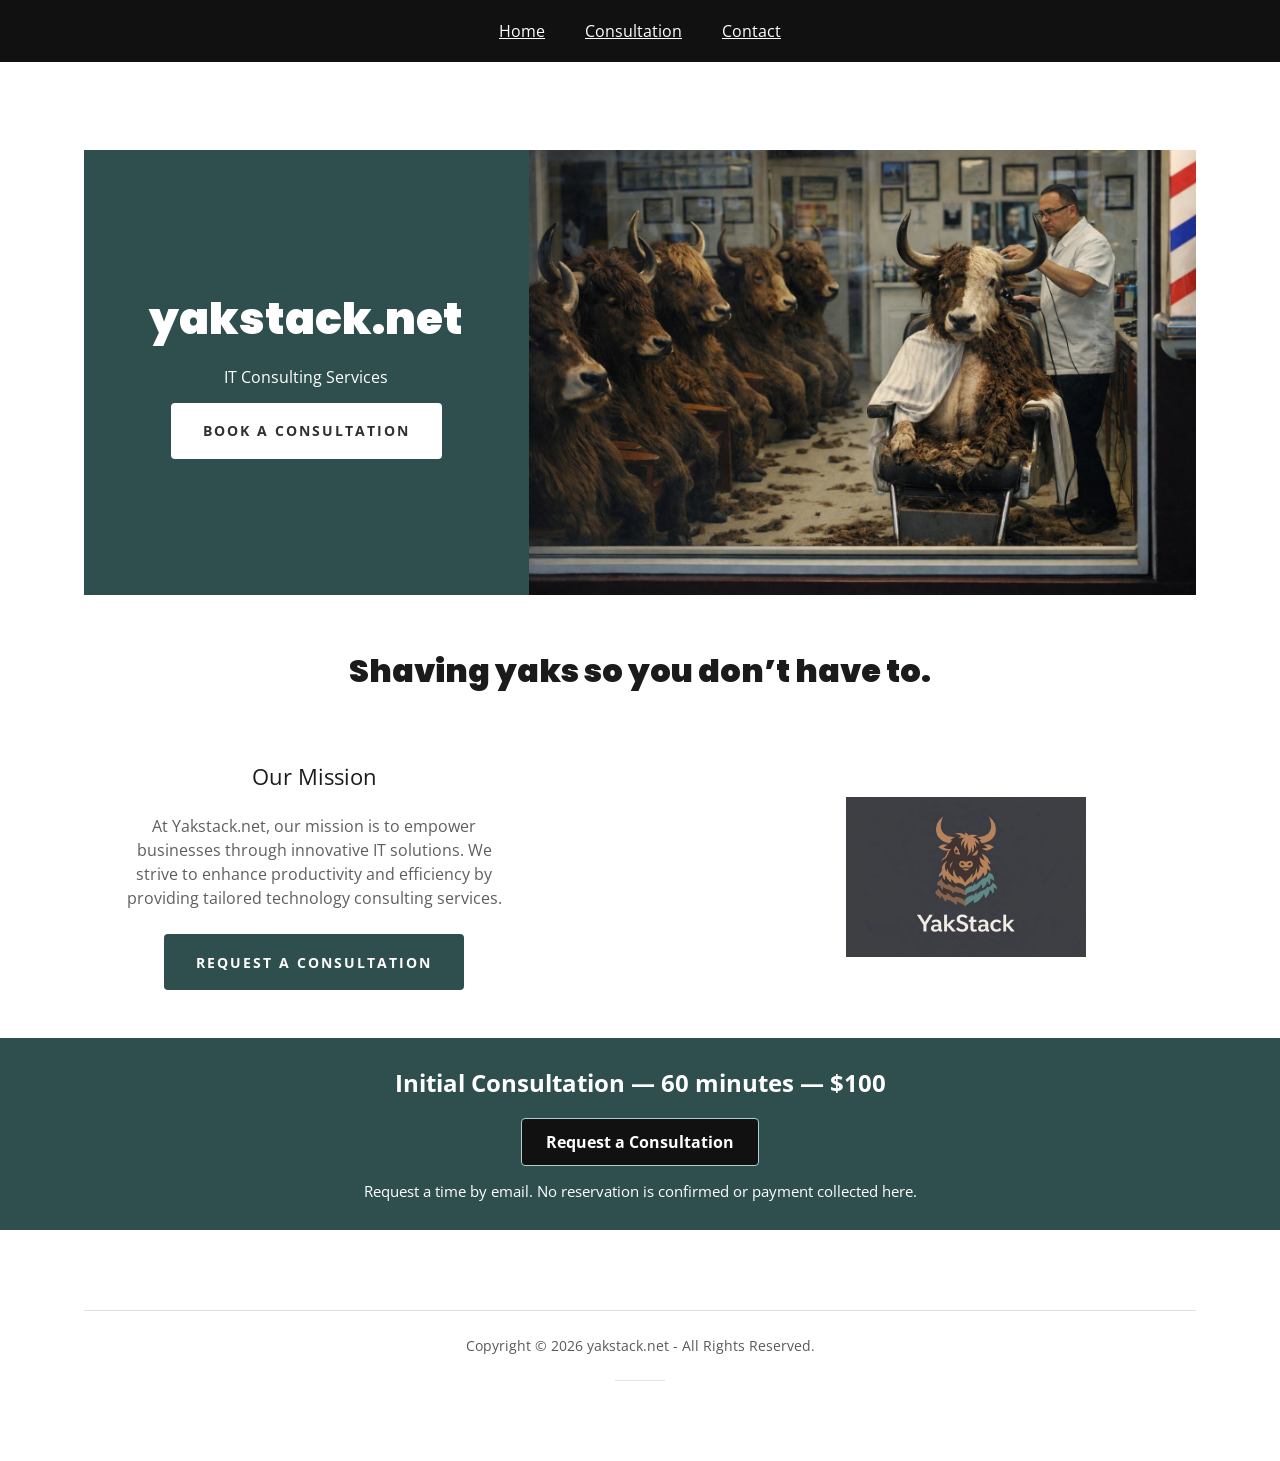
==== commit 0ba3ee0d: "Restore mission logo and replace empty booking widget with consultation section" ====
--- a/index.html
+++ b/index.html
@@ -790,5 +790,5 @@
           opacity: 0;</style>
 <style>.page-inner { background-color: rgb(255, 255, 255); min-height: 100vh; }</style>
 <link href="https://yakstack.net/" rel="canonical"/><meta content="YakStack IT consulting. Shaving yaks so you don’t have to." name="description"/><link href="assets/site.css" rel="stylesheet"/></head>
-<body class="x x-fonts-poppins x-fonts-open-sans"><nav aria-label="Main navigation" class="launch-nav"><a href="./">Home</a><a href="consultation/">Consultation</a><a href="mailto:nancy.calafati@gmail.com?subject=YakStack%20Contact">Contact</a></nav><div class="layout layout-layout layout-layout-layout-21 locale-en-US lang-en" id="layout-aeba-6885-f-18-a-41-a-2-bb-09-40-d-4902860-cf"><div class="x-el x-el-div x-el c1-1 c1-2 c1-3 c1-4 c1-5 c1-6 c1-7 c1-8 c1-9 c1-a c1-b c1-c c1-d c1-e c1-f c1-g c1-1 c1-2 c1-b c1-c c1-d c1-e c1-f c1-g" data-ux="Page" id="page-41376"><div class="x-el x-el-div page-inner c1-1 c1-2 c1-b c1-c c1-d c1-e c1-f c1-g" data-ux="Block"><div class="widget widget-header widget-header-header-9" id="a0e197ac-4d19-4ae5-9a01-8a7ce082c85f"><div class="x-el x-el-div x-el x-el c1-1 c1-2 c1-b c1-c c1-d c1-e c1-f c1-g c1-1 c1-2 c1-3 c1-b c1-c c1-d c1-e c1-f c1-g c1-1 c1-2 c1-b c1-c c1-d c1-e c1-f c1-g" data-aid="HEADER_WIDGET" data-ux="Header" id="n-41377" role="main"><div> <div id="freemium-ad-41378"></div><section class="x-el x-el-section c1-1 c1-2 c1-3 c1-h c1-i c1-j c1-b c1-c c1-k c1-l c1-m c1-n c1-o c1-p c1-q c1-r c1-d c1-e c1-f c1-g" data-aid="HEADER_SECTION" data-ux="Section"><div class="x-el x-el-div c1-1 c1-2 c1-s c1-t c1-b c1-c c1-d c1-e c1-f c1-g" data-ux="Block"><div class="x-el x-el-div c1-1 c1-2 c1-b c1-c c1-d c1-e c1-f c1-g" data-ux="Block"><nav class="x-el x-el-nav c1-1 c1-2 c1-s c1-u c1-v c1-w c1-b c1-c c1-x c1-y c1-d c1-z c1-10 c1-e c1-f c1-g" data-ux="Block"><div class="x-el x-el-div c1-1 c1-2 c1-11 c1-12 c1-13 c1-14 c1-15 c1-16 c1-17 c1-b c1-c c1-18 c1-d c1-19 c1-e c1-1a c1-f c1-1b c1-g" data-ux="Container"><div class="x-el x-el-div c1-1 c1-2 c1-1c c1-1d c1-1e c1-1f c1-1g c1-1h c1-1i c1-1j c1-1k c1-1l c1-1m c1-1n c1-b c1-c c1-1o c1-1p c1-1q c1-1r c1-d c1-e c1-f c1-g" data-ux="Grid"><div class="x-el x-el-div c1-1 c1-2 c1-1d c1-1s c1-1t c1-1u c1-15 c1-1v c1-1w c1-1x c1-1y c1-b c1-c c1-1z c1-20 c1-21 c1-22 c1-d c1-e c1-f c1-g" data-ux="GridCell"><div class="x-el x-el-div c1-1 c1-2 c1-b c1-c c1-d c1-e c1-f c1-g" data-ux="Element" id="bs-1"></div></div><div class="x-el x-el-div c1-1 c1-2 c1-1d c1-1s c1-1t c1-1u c1-15 c1-1v c1-1w c1-1x c1-1y c1-b c1-c c1-1z c1-20 c1-21 c1-22 c1-d c1-e c1-f c1-g" data-ux="GridCell"></div></div></div></nav><nav class="x-el x-el-nav c1-1 c1-2 c1-2s c1-s c1-2t c1-v c1-w c1-b c1-c c1-x c1-y c1-d c1-2u c1-10 c1-e c1-f c1-g" data-ux="Block"><div class="x-el x-el-div c1-1 c1-2 c1-11 c1-12 c1-13 c1-14 c1-15 c1-2v c1-v c1-b c1-c c1-18 c1-d c1-19 c1-e c1-1a c1-f c1-1b c1-g" data-ux="Container"><div class="x-el x-el-div c1-1 c1-2 c1-1c c1-2w c1-1k c1-2x c1-1v c1-1x c1-b c1-c c1-d c1-e c1-f c1-g" data-ux="Block" id="n-4137741382-navBarId"><div class="x-el x-el-div c1-1 c1-2 c1-1c c1-1k c1-2p c1-2y c1-1u c1-b c1-c c1-d c1-e c1-f c1-g" data-ux="Block"><div class="x-el x-el-div c1-1 c1-2 c1-1c c1-s c1-1k c1-2p c1-1s c1-2z c1-b c1-c c1-d c1-e c1-f c1-g" data-ux="Block"></div></div></div></div></nav></div><div class="x-el x-el-div c1-1 c1-2 c1-b c1-c c1-d c1-e c1-f c1-g" data-ux="Block"><div class="x-el x-el-div c1-1 c1-2 c1-11 c1-12 c1-13 c1-14 c1-15 c1-t c1-46 c1-b c1-c c1-18 c1-d c1-19 c1-6a c1-6b c1-e c1-1a c1-f c1-1b c1-g" data-ux="Container"><div class="x-el x-el-div c1-1 c1-2 c1-1c c1-1d c1-1e c1-1f c1-1g c1-5m c1-1i c1-5l c1-6c c1-6d c1-b c1-c c1-6e c1-6f c1-d c1-6g c1-6h c1-e c1-f c1-g" data-ux="Grid"><div class="x-el x-el-div c1-1 c1-2 c1-1d c1-2y c1-1t c1-6i c1-15 c1-1v c1-5r c1-1x c1-5q c1-6d c1-b c1-c c1-6j c1-d c1-6k c1-6l c1-6m c1-6n c1-6o c1-6p c1-6q c1-6r c1-6s c1-e c1-f c1-g" data-ux="GridCell"><div class="x-el x-el-div c1-1 c1-2 c1-6t c1-h c1-i c1-15 c1-27 c1-26 c1-b c1-c c1-6u c1-d c1-e c1-f c1-g" data-ux="Hero"><div class="x-el x-el-div c1-2i c1-6v c1-4 c1-6c c1-c c1-6w c1-6x c1-d c1-e c1-f c1-g" data-aid="HEADER_LOGO_RENDERED" data-ux="Block"><a aria-haspopup="menu" class="x-el x-el-a c1-23 c1-24 c1-25 c1-26 c1-27 c1-32 c1-28 c1-29 c1-2a c1-2b c1-2c c1-15 c1-4 c1-b c1-6y c1-c c1-2e c1-6z c1-70 c1-d c1-e c1-f c1-g" data-page="3c3700f4-0768-4d2c-bb0e-8cd2c5921745" data-typography="LinkAlpha" data-ux="Link" href="./" rel="" role="link" title="yakstack.net"><div class="x-el x-el-div c1-2i c1-4 c1-s c1-71 c1-6v c1-6y c1-72 c1-73 c1-74 c1-75" data-ux="Block" id="logo-container-41408"><h3 aria-level="3" class="x-el x-el-h3 c1-1 c1-2 c1-26 c1-27 c1-76 c1-5l c1-5m c1-1g c1-1i c1-15 c1-77 c1-2i c1-6v c1-6y c1-71 c1-78 c1-72 c1-73 c1-74 c1-75" data-aid="HEADER_LOGO_TEXT_RENDERED" data-typography="LogoAlpha" data-ux="LogoHeading" headertreatment="" id="logo-text-41409" role="heading">yakstack.net</h3><span aria-hidden="true" aria-level="NaN" class="x-el x-el-span c1-1 c1-2 c1-79 c1-7a c1-76 c1-5l c1-5m c1-1g c1-1i c1-15 c1-77 c1-2s c1-51 c1-3j c1-7b c1-7c c1-7d c1-71 c1-6v c1-6y c1-78 c1-72 c1-73 c1-74 c1-75" data-scaler-id="scaler-logo-container-41408" data-size="xxlarge" data-typography="LogoAlpha" data-ux="scaler" role="heading">yakstack.net</span><span aria-hidden="true" aria-level="NaN" class="x-el x-el-span c1-1 c1-2 c1-79 c1-7a c1-76 c1-5l c1-5m c1-1g c1-1i c1-15 c1-77 c1-2s c1-51 c1-3j c1-7b c1-7c c1-7d c1-5c c1-6v c1-6y c1-78 c1-5e c1-5f c1-5g c1-5h" data-scaler-id="scaler-logo-container-41408" data-size="xlarge" data-typography="LogoAlpha" data-ux="scaler" role="heading">yakstack.net</span><span aria-hidden="true" aria-level="NaN" class="x-el x-el-span c1-1 c1-2 c1-79 c1-7a c1-76 c1-5l c1-5m c1-1g c1-1i c1-15 c1-77 c1-2s c1-51 c1-3j c1-7b c1-7c c1-7d c1-62 c1-6v c1-6y c1-78 c1-65 c1-67 c1-68 c1-69" data-scaler-id="scaler-logo-container-41408" data-size="large" data-typography="LogoAlpha" data-ux="scaler" role="heading">yakstack.net</span></div></a></div><div class="x-el x-el-div c1-1 c1-2 c1-5l c1-5m c1-5q c1-5r c1-15 c1-7e c1-1v c1-1x c1-1g c1-1i c1-7f c1-b c1-c c1-18 c1-d c1-19 c1-e c1-1a c1-f c1-1b c1-g" data-ux="Container"><div class="x-el x-el-div c1-1 c1-2 c1-26 c1-27 c1-3v c1-s c1-15 c1-7b c1-76 c1-b c1-c c1-d c1-e c1-f c1-g" defaultfontsize="medium" id="tagline-container-41410"><h1 aria-level="1" class="x-el x-el-h1 c1-1 c1-2 c1-26 c1-27 c1-7g c1-5l c1-5m c1-1g c1-1i c1-7h c1-c c1-15 c1-2i c1-b c1-6y c1-34 c1-d c1-e c1-f c1-g" containerid="tagline-container-41410" data-aid="HEADER_TAGLINE_RENDERED" data-typography="HeadingEpsilon" data-ux="Tagline" id="dynamic-tagline-41411" maxlines="4" role="heading">IT Consulting Services</h1><span aria-hidden="true" aria-level="NaN" class="x-el x-el-span c1-1 c1-2 c1-79 c1-7a c1-7g c1-5l c1-5m c1-1g c1-1i c1-7h c1-15 c1-2s c1-51 c1-3j c1-7b c1-7c c1-7d c1-c c1-b c1-6y c1-34 c1-d c1-e c1-f c1-g" data-scaler-id="scaler-tagline-container-41410" data-size="medium" data-typography="HeadingEpsilon" data-ux="scaler" role="heading">IT Consulting Services</span><span aria-hidden="true" aria-level="NaN" class="x-el x-el-span c1-1 c1-2 c1-79 c1-7a c1-7g c1-5l c1-5m c1-1g c1-1i c1-7h c1-15 c1-2s c1-51 c1-3j c1-7b c1-7c c1-7d c1-33 c1-b c1-6y c1-34 c1-37 c1-38 c1-39 c1-3a" data-scaler-id="scaler-tagline-container-41410" data-size="small" data-typography="HeadingEpsilon" data-ux="scaler" role="heading">IT Consulting Services</span><span aria-hidden="true" aria-level="NaN" class="x-el x-el-span c1-1 c1-2 c1-79 c1-7a c1-7g c1-5l c1-5m c1-1g c1-1i c1-7h c1-15 c1-2s c1-51 c1-3j c1-7b c1-7c c1-7d c1-7i c1-b c1-6y c1-34 c1-7j c1-7k c1-7l c1-7m" data-scaler-id="scaler-tagline-container-41410" data-size="xsmall" data-typography="HeadingEpsilon" data-ux="scaler" role="heading">IT Consulting Services</span></div></div><div class="x-el x-el-div c1-1 c1-2 c1-b c1-c c1-d c1-e c1-f c1-g" data-ux="Group"><div class="x-el x-el-div c1-1 c1-2 c1-4 c1-1c c1-1f c1-7n c1-7o c1-2w c1-b c1-c c1-7p c1-d c1-e c1-f c1-g" data-ux="Block"><div style="max-width:100%"><a class="x-el x-el-a c1-30 c1-31 c1-7q c1-28 c1-7r c1-7s c1-1k c1-2w c1-6c c1-25 c1-27 c1-26 c1-s c1-15 c1-4 c1-7t c1-7u c1-3x c1-3z c1-7v c1-7w c1-7x c1-3 c1-b c1-4p c1-55 c1-33 c1-7y c1-7z c1-80 c1-37 c1-38 c1-39 c1-3a" data-aid="HEADER_CTA_BTN" data-typography="ButtonAlpha" data-ux="ButtonPrimary" data-ux-btn="primary" href="consultation/" target="">Book a Consultation</a></div></div></div></div></div><div class="x-el x-el-div c1-1 c1-2 c1-1d c1-2y c1-1t c1-6i c1-15 c1-1v c1-5r c1-1x c1-5q c1-b c1-c c1-d c1-6k c1-81 c1-82 c1-e c1-f c1-g" data-ux="GridCell"><figure class="x-el x-el-figure c1-1 c1-2 c1-s c1-2i c1-1g c1-5m c1-1i c1-5l c1-4t c1-4 c1-b c1-c c1-d c1-e c1-f c1-g" data-ux="WrapperImage"><picture class="x-el x-el-picture c1-1 c1-2 c1-4 c1-4t c1-6c c1-83 c1-7f c1-b c1-c c1-d c1-e c1-f c1-g" data-lazyimg="true"><source media="(max-width: 450px)" srcset="assets/shaving-yaks.jpg assets/shaving-yaks.jpg 2x"/><source media="(min-width: 451px)" srcset="assets/shaving-yaks.jpg assets/shaving-yaks.jpg 2x"/><img alt="Shaving yaks so you don’t have to" class="x-el x-el-img c1-1 c1-2 c1-4 c1-15 c1-11 c1-12 c1-1g c1-1i c1-3d c1-84 c1-85 c1-b c1-c c1-d c1-86 c1-87 c1-88 c1-e c1-f c1-g" data-aid="BACKGROUND_IMAGE_RENDERED" data-ux="Image" src="assets/shaving-yaks.jpg"/></picture></figure></div></div></div></div></div></section> </div></div></div><div class="widget widget-content widget-content-content-12" id="6ed83c2f-6980-4c53-a12d-8576a7dcd76d"><div class="x-el x-el-div x-el c1-1 c1-2 c1-3 c1-b c1-c c1-d c1-e c1-f c1-g c1-1 c1-2 c1-b c1-c c1-d c1-e c1-f c1-g" data-ux="Widget" id="6ed83c2f-6980-4c53-a12d-8576a7dcd76d" role="region"><div> <section class="x-el x-el-section c1-1 c1-2 c1-3 c1-h c1-i c1-89 c1-b c1-c c1-q c1-r c1-8a c1-d c1-e c1-f c1-g" data-ux="Section"><div class="x-el x-el-div c1-1 c1-2 c1-11 c1-12 c1-13 c1-14 c1-15 c1-8b c1-8c c1-8d c1-8e c1-8f c1-8g c1-8h c1-8i c1-8j c1-8k c1-8l c1-8m c1-8n c1-8o c1-8p c1-8q c1-8r c1-8s c1-b c1-c c1-18 c1-d c1-19 c1-e c1-1a c1-f c1-1b c1-g" data-aid="MARQUEE_WRAPPER_RENDERED" data-ux="Container"><div class="x-el x-el-div c1-1 c1-2 c1-4 c1-u c1-8t c1-b c1-c c1-d c1-e c1-f c1-g" data-scrolling="false" data-ux="Block" id="marquee_41412"><div class="x-el x-el-div c1-1 c1-2 c1-b c1-c c1-d c1-e c1-f c1-g" data-aid="MARQUEE_BANNER_RENDERED" data-name="banner" data-ux="Block" id="marquee_41412_banner"><div aria-hidden="false" class="x-el x-el-div c1-1 c1-2 c1-b c1-c c1-d c1-e c1-f c1-g" data-name="content" data-ux="Block" id="marquee_41412_content"><h3 aria-level="3" class="x-el x-el-h3 c1-1 c1-2 c1-26 c1-27 c1-7g c1-5l c1-5m c1-1g c1-1i c1-6v c1-2d c1-5c c1-78 c1-5e c1-5f c1-5g c1-5h" data-aid="CONTENT_SECTION_TITLE_RENDERED" data-typography="HeadingGamma" data-ux="HeadingMiddle" role="heading">Shaving yaks so you don’t have to. </h3></div></div></div></div></section> </div></div></div><div class="widget widget-about widget-about-about-5" id="87d1cd53-9c12-4cbd-8141-2a000a23e971"><div class="x-el x-el-div x-el c1-1 c1-2 c1-3 c1-b c1-c c1-d c1-e c1-f c1-g c1-1 c1-2 c1-b c1-c c1-d c1-e c1-f c1-g" data-ux="WidgetSplit" id="87d1cd53-9c12-4cbd-8141-2a000a23e971" role="region"><div> <div class="x-el x-el-div c1-1 c1-2 c1-5l c1-5m c1-5q c1-5r c1-15 c1-1c c1-53 c1-8u c1-3 c1-b c1-c c1-d c1-8v c1-8w c1-8x c1-e c1-f c1-g" data-ux="ContainerSplit"><div class="x-el x-el-div c1-1 c1-2 c1-1c c1-2y c1-8y c1-15 c1-s c1-b c1-c c1-8z c1-90 c1-91 c1-d c1-6k c1-92 c1-6s c1-93 c1-e c1-f c1-g" data-ux="SplitItem"><section class="x-el x-el-section c1-1 c1-2 c1-3 c1-h c1-i c1-94 c1-2y c1-4 c1-b c1-c c1-q c1-r c1-d c1-e c1-f c1-g" data-ux="SectionSplit"><div class="x-el x-el-div c1-1 c1-2 c1-11 c1-12 c1-13 c1-14 c1-15 c1-b c1-c c1-d c1-e c1-f c1-g" data-ux="Container"><div class="x-el x-el-div c1-1 c1-2 c1-4 c1-3w c1-b c1-c c1-d c1-95 c1-96 c1-97 c1-6n c1-98 c1-e c1-f c1-g" data-ux="Block"><div class="x-el x-el-div c1-1 c1-2 c1-1i c1-b c1-c c1-d c1-e c1-f c1-g" data-ux="Content"><div class="x-el x-el-div x-el c1-1 c1-2 c1-1c c1-53 c1-4 c1-99 c1-1k c1-6c c1-9a c1-9b c1-b c1-c c1-9c c1-9d c1-d c1-e c1-f c1-g c1-1 c1-2 c1-b c1-c c1-d c1-e c1-f c1-g" data-ux="ContentBasic" index="0"><h4 aria-level="4" class="x-el x-el-h4 c1-1 c1-2 c1-26 c1-27 c1-7g c1-5l c1-5m c1-1g c1-1i c1-b c1-2d c1-62 c1-34 c1-65 c1-67 c1-68 c1-69" data-aid="ABOUT_HEADLINE_RENDERED0" data-typography="HeadingDelta" data-ux="ContentHeading" role="heading">Our Mission</h4><div alignment="center" class="x-el c1-1 c1-2 c1-26 c1-27 c1-47 c1-1g c1-1i c1-48 c1-9e c1-9f c1-9g c1-9h c1-9i c1-9j c1-9k c1-9l c1-9m c1-9n c1-9o c1-9p c1-9q c1-9r c1-9s c1-9t c1-9u c1-9v c1-9w c1-9x c1-9y c1-9z c1-a0 c1-a1 c1-a2 c1-a3 c1-a4 c1-a5 c1-a6 c1-a7 c1-a8 c1-a9 c1-2y c1-b c1-42 c1-c c1-34 c1-d c1-e c1-f c1-g x-rt" data-aid="ABOUT_DESCRIPTION_RENDERED0" data-typography="BodyAlpha" data-ux="ContentText"><p style="margin:0"><span>At Yakstack.net, our mission is to empower businesses through innovative IT solutions. We strive to enhance productivity and efficiency by providing tailored technology consulting services.</span></p></div><div class="x-el x-el-div c1-1 c1-2 c1-b c1-c c1-d c1-e c1-f c1-g" data-ux="Block"><a class="x-el x-el-a c1-30 c1-31 c1-7q c1-28 c1-7r c1-7s c1-1k c1-2w c1-6c c1-25 c1-27 c1-26 c1-s c1-15 c1-4 c1-7t c1-7u c1-3x c1-3z c1-7v c1-7w c1-6y c1-6d c1-b c1-4p c1-55 c1-33 c1-af c1-7z c1-80 c1-37 c1-38 c1-39 c1-3a" data-aid="ABOUT_CTA_BTN_RENDERED0" data-typography="ButtonAlpha" data-ux="ButtonSecondary" data-ux-btn="secondary" href="consultation/" target="">Request a Consultation</a></div></div></div></div></div></section></div><div class="x-el x-el-div c1-1 c1-2 c1-1c c1-2y c1-8y c1-15 c1-s c1-94 c1-ag c1-b c1-c c1-8z c1-90 c1-91 c1-ah c1-ai c1-d c1-6k c1-92 c1-6s c1-aj c1-ak c1-e c1-f c1-g" data-ux="SplitItemImage"><span class="x-el x-el-span c1-1 c1-2 c1-1c c1-2y c1-al c1-b c1-c c1-am c1-d c1-e c1-f c1-g" data-ux="Element"><div class="x-el x-el-div c1-1 c1-2 c1-an c1-1c c1-2y c1-al c1-b c1-c c1-am c1-d c1-e c1-f c1-g" data-aid="ABOUT_IMAGE_RENDERED1" data-ux="Background" role="img"><div class="x-el x-el-div d-none c1-1 c1-2 c1-ao c1-ap c1-aq c1-ar c1-55 c1-b c1-c c1-as c1-at c1-au c1-av c1-aw c1-ax c1-ay c1-az c1-b0 c1-b1 c1-b2 c1-b3 c1-b4 c1-b5 c1-b6 c1-b7 c1-b8 c1-b9 c1-ba c1-bb c1-bc c1-d c1-e c1-f c1-g" data-lazybg="true" data-ux="Block"></div></div></span></div></div> </div></div></div><div class="widget widget-appointments widget-appointments-appointments-2" id="bf2f0ce8-09a9-45b0-bc64-bd5d98a69f3b"><div class="x-el x-el-div x-el c1-1 c1-2 c1-6d c1-b c1-c c1-d c1-e c1-f c1-g c1-1 c1-2 c1-b c1-c c1-d c1-e c1-f c1-g" data-ux="Widget" id="bf2f0ce8-09a9-45b0-bc64-bd5d98a69f3b" role="region"><div> <div class="x-el x-el-div c1-1 c1-2 c1-bd c1-b c1-c c1-d c1-e c1-f c1-g" data-ux="Element" id="bs-6"><div style="min-height:100vh"></div></div> </div></div></div><div class="widget widget-footer widget-footer-footer-1" id="6b69db51-8864-4a29-b9c6-ceac9275fb8a"><div class="x-el x-el-div x-el c1-1 c1-2 c1-3 c1-b c1-c c1-d c1-e c1-f c1-g c1-1 c1-2 c1-b c1-c c1-d c1-e c1-f c1-g" data-ux="Widget" id="6b69db51-8864-4a29-b9c6-ceac9275fb8a" role="contentinfo"><div> <section class="x-el x-el-section c1-1 c1-2 c1-3 c1-4v c1-be c1-b c1-c c1-bf c1-bg c1-d c1-e c1-f c1-g" data-ux="Section"><div class="x-el x-el-div c1-1 c1-2 c1-3 c1-u c1-8t c1-b c1-c c1-d c1-e c1-f c1-g" data-ux="Divider"><div class="x-el x-el-div c1-1 c1-2 c1-11 c1-12 c1-13 c1-14 c1-15 c1-b c1-c c1-18 c1-d c1-19 c1-e c1-1a c1-f c1-1b c1-g" data-ux="Container"><hr aria-hidden="true" class="x-el x-el-hr c1-1 c1-2 c1-43 c1-44 c1-45 c1-1g c1-1i c1-4 c1-b c1-c c1-d c1-e c1-f c1-g" data-ux="HR" role="separator"/></div></div><div class="x-el x-el-div c1-1 c1-2 c1-11 c1-12 c1-13 c1-14 c1-15 c1-b c1-c c1-18 c1-d c1-19 c1-e c1-1a c1-f c1-1b c1-g" data-ux="Container"><div class="x-el x-el-div c1-1 c1-2 c1-6c c1-b c1-c c1-d c1-e c1-f c1-g" data-ux="Layout"><div class="x-el c1-1 c1-2 c1-26 c1-27 c1-47 c1-1g c1-bh c1-48 c1-b c1-bi c1-33 c1-34 c1-37 c1-38 c1-39 c1-3a x-rt" data-aid="FOOTER_COPYRIGHT_RENDERED" data-typography="DetailsAlpha" data-ux="FooterDetails"><p style="margin:0"><span>Copyright © 2026 yakstack.net - All Rights Reserved.</span></p></div><hr aria-hidden="true" class="x-el x-el-hr c1-1 c1-2 c1-43 c1-44 c1-45 c1-1g c1-bh c1-bj c1-11 c1-12 c1-b c1-c c1-d c1-e c1-f c1-g" data-ux="HR" role="separator"/></div></div></section> </div></div></div><div class="widget widget-popup widget-popup-popup-1" id="22b70fcd-0935-4b13-bcfd-da1dd6d64357"></div><div class="widget widget-cookie-banner widget-cookie-banner-cookie-1" id="b1701da9-91fb-4d65-af7a-1b7e3851109c"></div><div class="widget widget-messaging widget-messaging-messaging-1" id="f8269794-c2d4-4acc-952e-eb93ba6c9c16"><div class="x-el x-el-div c1-1 c1-2 c1-b c1-c c1-d c1-e c1-f c1-g" data-ux="Element" id="bs-7"><div class="x-el x-el-div c1-1 c1-2 c1-4r c1-c8 c1-c9 c1-ca c1-cb c1-cc c1-b c1-c c1-d c1-cd c1-e c1-f c1-g" data-ux="Block"><div><div></div></div></div></div></div></div></div></div>
+<body class="x x-fonts-poppins x-fonts-open-sans"><nav aria-label="Main navigation" class="launch-nav"><a href="./">Home</a><a href="consultation/">Consultation</a><a href="mailto:nancy.calafati@gmail.com?subject=YakStack%20Contact">Contact</a></nav><div class="layout layout-layout layout-layout-layout-21 locale-en-US lang-en" id="layout-aeba-6885-f-18-a-41-a-2-bb-09-40-d-4902860-cf"><div class="x-el x-el-div x-el c1-1 c1-2 c1-3 c1-4 c1-5 c1-6 c1-7 c1-8 c1-9 c1-a c1-b c1-c c1-d c1-e c1-f c1-g c1-1 c1-2 c1-b c1-c c1-d c1-e c1-f c1-g" data-ux="Page" id="page-41376"><div class="x-el x-el-div page-inner c1-1 c1-2 c1-b c1-c c1-d c1-e c1-f c1-g" data-ux="Block"><div class="widget widget-header widget-header-header-9" id="a0e197ac-4d19-4ae5-9a01-8a7ce082c85f"><div class="x-el x-el-div x-el x-el c1-1 c1-2 c1-b c1-c c1-d c1-e c1-f c1-g c1-1 c1-2 c1-3 c1-b c1-c c1-d c1-e c1-f c1-g c1-1 c1-2 c1-b c1-c c1-d c1-e c1-f c1-g" data-aid="HEADER_WIDGET" data-ux="Header" id="n-41377" role="main"><div> <div id="freemium-ad-41378"></div><section class="x-el x-el-section c1-1 c1-2 c1-3 c1-h c1-i c1-j c1-b c1-c c1-k c1-l c1-m c1-n c1-o c1-p c1-q c1-r c1-d c1-e c1-f c1-g" data-aid="HEADER_SECTION" data-ux="Section"><div class="x-el x-el-div c1-1 c1-2 c1-s c1-t c1-b c1-c c1-d c1-e c1-f c1-g" data-ux="Block"><div class="x-el x-el-div c1-1 c1-2 c1-b c1-c c1-d c1-e c1-f c1-g" data-ux="Block"><nav class="x-el x-el-nav c1-1 c1-2 c1-s c1-u c1-v c1-w c1-b c1-c c1-x c1-y c1-d c1-z c1-10 c1-e c1-f c1-g" data-ux="Block"><div class="x-el x-el-div c1-1 c1-2 c1-11 c1-12 c1-13 c1-14 c1-15 c1-16 c1-17 c1-b c1-c c1-18 c1-d c1-19 c1-e c1-1a c1-f c1-1b c1-g" data-ux="Container"><div class="x-el x-el-div c1-1 c1-2 c1-1c c1-1d c1-1e c1-1f c1-1g c1-1h c1-1i c1-1j c1-1k c1-1l c1-1m c1-1n c1-b c1-c c1-1o c1-1p c1-1q c1-1r c1-d c1-e c1-f c1-g" data-ux="Grid"><div class="x-el x-el-div c1-1 c1-2 c1-1d c1-1s c1-1t c1-1u c1-15 c1-1v c1-1w c1-1x c1-1y c1-b c1-c c1-1z c1-20 c1-21 c1-22 c1-d c1-e c1-f c1-g" data-ux="GridCell"><div class="x-el x-el-div c1-1 c1-2 c1-b c1-c c1-d c1-e c1-f c1-g" data-ux="Element" id="bs-1"></div></div><div class="x-el x-el-div c1-1 c1-2 c1-1d c1-1s c1-1t c1-1u c1-15 c1-1v c1-1w c1-1x c1-1y c1-b c1-c c1-1z c1-20 c1-21 c1-22 c1-d c1-e c1-f c1-g" data-ux="GridCell"></div></div></div></nav><nav class="x-el x-el-nav c1-1 c1-2 c1-2s c1-s c1-2t c1-v c1-w c1-b c1-c c1-x c1-y c1-d c1-2u c1-10 c1-e c1-f c1-g" data-ux="Block"><div class="x-el x-el-div c1-1 c1-2 c1-11 c1-12 c1-13 c1-14 c1-15 c1-2v c1-v c1-b c1-c c1-18 c1-d c1-19 c1-e c1-1a c1-f c1-1b c1-g" data-ux="Container"><div class="x-el x-el-div c1-1 c1-2 c1-1c c1-2w c1-1k c1-2x c1-1v c1-1x c1-b c1-c c1-d c1-e c1-f c1-g" data-ux="Block" id="n-4137741382-navBarId"><div class="x-el x-el-div c1-1 c1-2 c1-1c c1-1k c1-2p c1-2y c1-1u c1-b c1-c c1-d c1-e c1-f c1-g" data-ux="Block"><div class="x-el x-el-div c1-1 c1-2 c1-1c c1-s c1-1k c1-2p c1-1s c1-2z c1-b c1-c c1-d c1-e c1-f c1-g" data-ux="Block"></div></div></div></div></nav></div><div class="x-el x-el-div c1-1 c1-2 c1-b c1-c c1-d c1-e c1-f c1-g" data-ux="Block"><div class="x-el x-el-div c1-1 c1-2 c1-11 c1-12 c1-13 c1-14 c1-15 c1-t c1-46 c1-b c1-c c1-18 c1-d c1-19 c1-6a c1-6b c1-e c1-1a c1-f c1-1b c1-g" data-ux="Container"><div class="x-el x-el-div c1-1 c1-2 c1-1c c1-1d c1-1e c1-1f c1-1g c1-5m c1-1i c1-5l c1-6c c1-6d c1-b c1-c c1-6e c1-6f c1-d c1-6g c1-6h c1-e c1-f c1-g" data-ux="Grid"><div class="x-el x-el-div c1-1 c1-2 c1-1d c1-2y c1-1t c1-6i c1-15 c1-1v c1-5r c1-1x c1-5q c1-6d c1-b c1-c c1-6j c1-d c1-6k c1-6l c1-6m c1-6n c1-6o c1-6p c1-6q c1-6r c1-6s c1-e c1-f c1-g" data-ux="GridCell"><div class="x-el x-el-div c1-1 c1-2 c1-6t c1-h c1-i c1-15 c1-27 c1-26 c1-b c1-c c1-6u c1-d c1-e c1-f c1-g" data-ux="Hero"><div class="x-el x-el-div c1-2i c1-6v c1-4 c1-6c c1-c c1-6w c1-6x c1-d c1-e c1-f c1-g" data-aid="HEADER_LOGO_RENDERED" data-ux="Block"><a aria-haspopup="menu" class="x-el x-el-a c1-23 c1-24 c1-25 c1-26 c1-27 c1-32 c1-28 c1-29 c1-2a c1-2b c1-2c c1-15 c1-4 c1-b c1-6y c1-c c1-2e c1-6z c1-70 c1-d c1-e c1-f c1-g" data-page="3c3700f4-0768-4d2c-bb0e-8cd2c5921745" data-typography="LinkAlpha" data-ux="Link" href="./" rel="" role="link" title="yakstack.net"><div class="x-el x-el-div c1-2i c1-4 c1-s c1-71 c1-6v c1-6y c1-72 c1-73 c1-74 c1-75" data-ux="Block" id="logo-container-41408"><h3 aria-level="3" class="x-el x-el-h3 c1-1 c1-2 c1-26 c1-27 c1-76 c1-5l c1-5m c1-1g c1-1i c1-15 c1-77 c1-2i c1-6v c1-6y c1-71 c1-78 c1-72 c1-73 c1-74 c1-75" data-aid="HEADER_LOGO_TEXT_RENDERED" data-typography="LogoAlpha" data-ux="LogoHeading" headertreatment="" id="logo-text-41409" role="heading">yakstack.net</h3><span aria-hidden="true" aria-level="NaN" class="x-el x-el-span c1-1 c1-2 c1-79 c1-7a c1-76 c1-5l c1-5m c1-1g c1-1i c1-15 c1-77 c1-2s c1-51 c1-3j c1-7b c1-7c c1-7d c1-71 c1-6v c1-6y c1-78 c1-72 c1-73 c1-74 c1-75" data-scaler-id="scaler-logo-container-41408" data-size="xxlarge" data-typography="LogoAlpha" data-ux="scaler" role="heading">yakstack.net</span><span aria-hidden="true" aria-level="NaN" class="x-el x-el-span c1-1 c1-2 c1-79 c1-7a c1-76 c1-5l c1-5m c1-1g c1-1i c1-15 c1-77 c1-2s c1-51 c1-3j c1-7b c1-7c c1-7d c1-5c c1-6v c1-6y c1-78 c1-5e c1-5f c1-5g c1-5h" data-scaler-id="scaler-logo-container-41408" data-size="xlarge" data-typography="LogoAlpha" data-ux="scaler" role="heading">yakstack.net</span><span aria-hidden="true" aria-level="NaN" class="x-el x-el-span c1-1 c1-2 c1-79 c1-7a c1-76 c1-5l c1-5m c1-1g c1-1i c1-15 c1-77 c1-2s c1-51 c1-3j c1-7b c1-7c c1-7d c1-62 c1-6v c1-6y c1-78 c1-65 c1-67 c1-68 c1-69" data-scaler-id="scaler-logo-container-41408" data-size="large" data-typography="LogoAlpha" data-ux="scaler" role="heading">yakstack.net</span></div></a></div><div class="x-el x-el-div c1-1 c1-2 c1-5l c1-5m c1-5q c1-5r c1-15 c1-7e c1-1v c1-1x c1-1g c1-1i c1-7f c1-b c1-c c1-18 c1-d c1-19 c1-e c1-1a c1-f c1-1b c1-g" data-ux="Container"><div class="x-el x-el-div c1-1 c1-2 c1-26 c1-27 c1-3v c1-s c1-15 c1-7b c1-76 c1-b c1-c c1-d c1-e c1-f c1-g" defaultfontsize="medium" id="tagline-container-41410"><h1 aria-level="1" class="x-el x-el-h1 c1-1 c1-2 c1-26 c1-27 c1-7g c1-5l c1-5m c1-1g c1-1i c1-7h c1-c c1-15 c1-2i c1-b c1-6y c1-34 c1-d c1-e c1-f c1-g" containerid="tagline-container-41410" data-aid="HEADER_TAGLINE_RENDERED" data-typography="HeadingEpsilon" data-ux="Tagline" id="dynamic-tagline-41411" maxlines="4" role="heading">IT Consulting Services</h1><span aria-hidden="true" aria-level="NaN" class="x-el x-el-span c1-1 c1-2 c1-79 c1-7a c1-7g c1-5l c1-5m c1-1g c1-1i c1-7h c1-15 c1-2s c1-51 c1-3j c1-7b c1-7c c1-7d c1-c c1-b c1-6y c1-34 c1-d c1-e c1-f c1-g" data-scaler-id="scaler-tagline-container-41410" data-size="medium" data-typography="HeadingEpsilon" data-ux="scaler" role="heading">IT Consulting Services</span><span aria-hidden="true" aria-level="NaN" class="x-el x-el-span c1-1 c1-2 c1-79 c1-7a c1-7g c1-5l c1-5m c1-1g c1-1i c1-7h c1-15 c1-2s c1-51 c1-3j c1-7b c1-7c c1-7d c1-33 c1-b c1-6y c1-34 c1-37 c1-38 c1-39 c1-3a" data-scaler-id="scaler-tagline-container-41410" data-size="small" data-typography="HeadingEpsilon" data-ux="scaler" role="heading">IT Consulting Services</span><span aria-hidden="true" aria-level="NaN" class="x-el x-el-span c1-1 c1-2 c1-79 c1-7a c1-7g c1-5l c1-5m c1-1g c1-1i c1-7h c1-15 c1-2s c1-51 c1-3j c1-7b c1-7c c1-7d c1-7i c1-b c1-6y c1-34 c1-7j c1-7k c1-7l c1-7m" data-scaler-id="scaler-tagline-container-41410" data-size="xsmall" data-typography="HeadingEpsilon" data-ux="scaler" role="heading">IT Consulting Services</span></div></div><div class="x-el x-el-div c1-1 c1-2 c1-b c1-c c1-d c1-e c1-f c1-g" data-ux="Group"><div class="x-el x-el-div c1-1 c1-2 c1-4 c1-1c c1-1f c1-7n c1-7o c1-2w c1-b c1-c c1-7p c1-d c1-e c1-f c1-g" data-ux="Block"><div style="max-width:100%"><a class="x-el x-el-a c1-30 c1-31 c1-7q c1-28 c1-7r c1-7s c1-1k c1-2w c1-6c c1-25 c1-27 c1-26 c1-s c1-15 c1-4 c1-7t c1-7u c1-3x c1-3z c1-7v c1-7w c1-7x c1-3 c1-b c1-4p c1-55 c1-33 c1-7y c1-7z c1-80 c1-37 c1-38 c1-39 c1-3a" data-aid="HEADER_CTA_BTN" data-typography="ButtonAlpha" data-ux="ButtonPrimary" data-ux-btn="primary" href="consultation/" target="">Book a Consultation</a></div></div></div></div></div><div class="x-el x-el-div c1-1 c1-2 c1-1d c1-2y c1-1t c1-6i c1-15 c1-1v c1-5r c1-1x c1-5q c1-b c1-c c1-d c1-6k c1-81 c1-82 c1-e c1-f c1-g" data-ux="GridCell"><figure class="x-el x-el-figure c1-1 c1-2 c1-s c1-2i c1-1g c1-5m c1-1i c1-5l c1-4t c1-4 c1-b c1-c c1-d c1-e c1-f c1-g" data-ux="WrapperImage"><picture class="x-el x-el-picture c1-1 c1-2 c1-4 c1-4t c1-6c c1-83 c1-7f c1-b c1-c c1-d c1-e c1-f c1-g" data-lazyimg="true"><source media="(max-width: 450px)" srcset="assets/shaving-yaks.jpg assets/shaving-yaks.jpg 2x"/><source media="(min-width: 451px)" srcset="assets/shaving-yaks.jpg assets/shaving-yaks.jpg 2x"/><img alt="Shaving yaks so you don’t have to" class="x-el x-el-img c1-1 c1-2 c1-4 c1-15 c1-11 c1-12 c1-1g c1-1i c1-3d c1-84 c1-85 c1-b c1-c c1-d c1-86 c1-87 c1-88 c1-e c1-f c1-g" data-aid="BACKGROUND_IMAGE_RENDERED" data-ux="Image" src="assets/shaving-yaks.jpg"/></picture></figure></div></div></div></div></div></section> </div></div></div><div class="widget widget-content widget-content-content-12" id="6ed83c2f-6980-4c53-a12d-8576a7dcd76d"><div class="x-el x-el-div x-el c1-1 c1-2 c1-3 c1-b c1-c c1-d c1-e c1-f c1-g c1-1 c1-2 c1-b c1-c c1-d c1-e c1-f c1-g" data-ux="Widget" id="6ed83c2f-6980-4c53-a12d-8576a7dcd76d" role="region"><div> <section class="x-el x-el-section c1-1 c1-2 c1-3 c1-h c1-i c1-89 c1-b c1-c c1-q c1-r c1-8a c1-d c1-e c1-f c1-g" data-ux="Section"><div class="x-el x-el-div c1-1 c1-2 c1-11 c1-12 c1-13 c1-14 c1-15 c1-8b c1-8c c1-8d c1-8e c1-8f c1-8g c1-8h c1-8i c1-8j c1-8k c1-8l c1-8m c1-8n c1-8o c1-8p c1-8q c1-8r c1-8s c1-b c1-c c1-18 c1-d c1-19 c1-e c1-1a c1-f c1-1b c1-g" data-aid="MARQUEE_WRAPPER_RENDERED" data-ux="Container"><div class="x-el x-el-div c1-1 c1-2 c1-4 c1-u c1-8t c1-b c1-c c1-d c1-e c1-f c1-g" data-scrolling="false" data-ux="Block" id="marquee_41412"><div class="x-el x-el-div c1-1 c1-2 c1-b c1-c c1-d c1-e c1-f c1-g" data-aid="MARQUEE_BANNER_RENDERED" data-name="banner" data-ux="Block" id="marquee_41412_banner"><div aria-hidden="false" class="x-el x-el-div c1-1 c1-2 c1-b c1-c c1-d c1-e c1-f c1-g" data-name="content" data-ux="Block" id="marquee_41412_content"><h3 aria-level="3" class="x-el x-el-h3 c1-1 c1-2 c1-26 c1-27 c1-7g c1-5l c1-5m c1-1g c1-1i c1-6v c1-2d c1-5c c1-78 c1-5e c1-5f c1-5g c1-5h" data-aid="CONTENT_SECTION_TITLE_RENDERED" data-typography="HeadingGamma" data-ux="HeadingMiddle" role="heading">Shaving yaks so you don’t have to. </h3></div></div></div></div></section> </div></div></div><div class="widget widget-about widget-about-about-5" id="87d1cd53-9c12-4cbd-8141-2a000a23e971"><div class="x-el x-el-div x-el c1-1 c1-2 c1-3 c1-b c1-c c1-d c1-e c1-f c1-g c1-1 c1-2 c1-b c1-c c1-d c1-e c1-f c1-g" data-ux="WidgetSplit" id="87d1cd53-9c12-4cbd-8141-2a000a23e971" role="region"><div> <div class="x-el x-el-div c1-1 c1-2 c1-5l c1-5m c1-5q c1-5r c1-15 c1-1c c1-53 c1-8u c1-3 c1-b c1-c c1-d c1-8v c1-8w c1-8x c1-e c1-f c1-g mission-row" data-ux="ContainerSplit"><div class="x-el x-el-div c1-1 c1-2 c1-1c c1-2y c1-8y c1-15 c1-s c1-b c1-c c1-8z c1-90 c1-91 c1-d c1-6k c1-92 c1-6s c1-93 c1-e c1-f c1-g mission-column" data-ux="SplitItem"><section class="x-el x-el-section c1-1 c1-2 c1-3 c1-h c1-i c1-94 c1-2y c1-4 c1-b c1-c c1-q c1-r c1-d c1-e c1-f c1-g" data-ux="SectionSplit"><div class="x-el x-el-div c1-1 c1-2 c1-11 c1-12 c1-13 c1-14 c1-15 c1-b c1-c c1-d c1-e c1-f c1-g" data-ux="Container"><div class="x-el x-el-div c1-1 c1-2 c1-4 c1-3w c1-b c1-c c1-d c1-95 c1-96 c1-97 c1-6n c1-98 c1-e c1-f c1-g" data-ux="Block"><div class="x-el x-el-div c1-1 c1-2 c1-1i c1-b c1-c c1-d c1-e c1-f c1-g" data-ux="Content"><div class="x-el x-el-div x-el c1-1 c1-2 c1-1c c1-53 c1-4 c1-99 c1-1k c1-6c c1-9a c1-9b c1-b c1-c c1-9c c1-9d c1-d c1-e c1-f c1-g c1-1 c1-2 c1-b c1-c c1-d c1-e c1-f c1-g" data-ux="ContentBasic" index="0"><h4 aria-level="4" class="x-el x-el-h4 c1-1 c1-2 c1-26 c1-27 c1-7g c1-5l c1-5m c1-1g c1-1i c1-b c1-2d c1-62 c1-34 c1-65 c1-67 c1-68 c1-69" data-aid="ABOUT_HEADLINE_RENDERED0" data-typography="HeadingDelta" data-ux="ContentHeading" role="heading">Our Mission</h4><div alignment="center" class="x-el c1-1 c1-2 c1-26 c1-27 c1-47 c1-1g c1-1i c1-48 c1-9e c1-9f c1-9g c1-9h c1-9i c1-9j c1-9k c1-9l c1-9m c1-9n c1-9o c1-9p c1-9q c1-9r c1-9s c1-9t c1-9u c1-9v c1-9w c1-9x c1-9y c1-9z c1-a0 c1-a1 c1-a2 c1-a3 c1-a4 c1-a5 c1-a6 c1-a7 c1-a8 c1-a9 c1-2y c1-b c1-42 c1-c c1-34 c1-d c1-e c1-f c1-g x-rt" data-aid="ABOUT_DESCRIPTION_RENDERED0" data-typography="BodyAlpha" data-ux="ContentText"><p style="margin:0"><span>At Yakstack.net, our mission is to empower businesses through innovative IT solutions. We strive to enhance productivity and efficiency by providing tailored technology consulting services.</span></p></div><div class="x-el x-el-div c1-1 c1-2 c1-b c1-c c1-d c1-e c1-f c1-g" data-ux="Block"><a class="x-el x-el-a c1-30 c1-31 c1-7q c1-28 c1-7r c1-7s c1-1k c1-2w c1-6c c1-25 c1-27 c1-26 c1-s c1-15 c1-4 c1-7t c1-7u c1-3x c1-3z c1-7v c1-7w c1-6y c1-6d c1-b c1-4p c1-55 c1-33 c1-af c1-7z c1-80 c1-37 c1-38 c1-39 c1-3a" data-aid="ABOUT_CTA_BTN_RENDERED0" data-typography="ButtonAlpha" data-ux="ButtonSecondary" data-ux-btn="secondary" href="consultation/" target="">Request a Consultation</a></div></div></div></div></div></section></div><div class="mission-logo" data-ux="SplitItemImage"><img alt="YakStack logo" height="160" src="assets/yak-on-black.png" width="240"/></div></div> </div></div></div><section aria-labelledby="consultation-title" class="home-consultation"><h2 id="consultation-title">Initial Consultation — 60 minutes — $100</h2><a class="consultation-button" href="/consultation/">Request a Consultation</a><p>Request a time by email. No reservation is confirmed or payment collected here.</p></section><div class="widget widget-footer widget-footer-footer-1" id="6b69db51-8864-4a29-b9c6-ceac9275fb8a"><div class="x-el x-el-div x-el c1-1 c1-2 c1-3 c1-b c1-c c1-d c1-e c1-f c1-g c1-1 c1-2 c1-b c1-c c1-d c1-e c1-f c1-g" data-ux="Widget" id="6b69db51-8864-4a29-b9c6-ceac9275fb8a" role="contentinfo"><div> <section class="x-el x-el-section c1-1 c1-2 c1-3 c1-4v c1-be c1-b c1-c c1-bf c1-bg c1-d c1-e c1-f c1-g" data-ux="Section"><div class="x-el x-el-div c1-1 c1-2 c1-3 c1-u c1-8t c1-b c1-c c1-d c1-e c1-f c1-g" data-ux="Divider"><div class="x-el x-el-div c1-1 c1-2 c1-11 c1-12 c1-13 c1-14 c1-15 c1-b c1-c c1-18 c1-d c1-19 c1-e c1-1a c1-f c1-1b c1-g" data-ux="Container"><hr aria-hidden="true" class="x-el x-el-hr c1-1 c1-2 c1-43 c1-44 c1-45 c1-1g c1-1i c1-4 c1-b c1-c c1-d c1-e c1-f c1-g" data-ux="HR" role="separator"/></div></div><div class="x-el x-el-div c1-1 c1-2 c1-11 c1-12 c1-13 c1-14 c1-15 c1-b c1-c c1-18 c1-d c1-19 c1-e c1-1a c1-f c1-1b c1-g" data-ux="Container"><div class="x-el x-el-div c1-1 c1-2 c1-6c c1-b c1-c c1-d c1-e c1-f c1-g" data-ux="Layout"><div class="x-el c1-1 c1-2 c1-26 c1-27 c1-47 c1-1g c1-bh c1-48 c1-b c1-bi c1-33 c1-34 c1-37 c1-38 c1-39 c1-3a x-rt" data-aid="FOOTER_COPYRIGHT_RENDERED" data-typography="DetailsAlpha" data-ux="FooterDetails"><p style="margin:0"><span>Copyright © 2026 yakstack.net - All Rights Reserved.</span></p></div><hr aria-hidden="true" class="x-el x-el-hr c1-1 c1-2 c1-43 c1-44 c1-45 c1-1g c1-bh c1-bj c1-11 c1-12 c1-b c1-c c1-d c1-e c1-f c1-g" data-ux="HR" role="separator"/></div></div></section> </div></div></div><div class="widget widget-popup widget-popup-popup-1" id="22b70fcd-0935-4b13-bcfd-da1dd6d64357"></div><div class="widget widget-cookie-banner widget-cookie-banner-cookie-1" id="b1701da9-91fb-4d65-af7a-1b7e3851109c"></div><div class="widget widget-messaging widget-messaging-messaging-1" id="f8269794-c2d4-4acc-952e-eb93ba6c9c16"><div class="x-el x-el-div c1-1 c1-2 c1-b c1-c c1-d c1-e c1-f c1-g" data-ux="Element" id="bs-7"><div class="x-el x-el-div c1-1 c1-2 c1-4r c1-c8 c1-c9 c1-ca c1-cb c1-cc c1-b c1-c c1-d c1-cd c1-e c1-f c1-g" data-ux="Block"><div><div></div></div></div></div></div></div></div></div>
 </body></html>
--- a/assets/site.css
+++ b/assets/site.css
@@ -0,0 +1,14 @@
+.launch-nav{display:flex;justify-content:center;flex-wrap:wrap;gap:8px 24px;padding:12px 16px;background:#111;color:#fff;font-family:'Open Sans',sans-serif}.launch-nav a{color:#fff;text-decoration:underline;padding:8px;min-height:24px}.launch-nav a:focus-visible,.request a:focus-visible{outline:3px solid #ddbf6b;outline-offset:4px}.request{margin:0;background:#111;color:#f5f5f5;font:18px/1.6 'Open Sans',sans-serif}.request main{max-width:780px;margin:auto;padding:40px 24px 60px}.request h1,.request h2{font-family:Poppins,sans-serif;line-height:1.2}.request h1{font-size:clamp(32px,6vw,52px)}.request .brand{font-size:24px;font-weight:bold;color:#fff}.request a{color:#b8dddd;overflow-wrap:anywhere}.request .button{display:inline-block;background:#2f4f4f;border:1px solid #afcece;color:white;padding:14px 24px;text-decoration:none;border-radius:4px;font-weight:bold}.request footer{padding:24px;text-align:center;border-top:1px solid #444}.request .note{padding:18px;border-left:4px solid #afcece;background:#202828}.request img{width:100%;max-height:270px;object-fit:cover}*{box-sizing:border-box}
+
+/* Restore the captured mission's two columns without the lazy background sizing. */
+.mission-row{display:grid!important;grid-template-columns:minmax(0,1fr) minmax(240px,1fr);align-items:center;gap:24px;max-width:1200px;margin:auto;padding:24px}
+.mission-row>.mission-column{width:100%!important;min-width:0!important;max-width:none!important;flex-basis:auto!important}
+.mission-row [data-ux="SectionSplit"]{padding:24px 0!important}
+.mission-logo{display:flex!important;justify-content:center;align-items:center;min-height:0!important;padding:24px}
+.mission-logo img{display:block;width:240px;max-width:100%;height:auto}
+.home-consultation{text-align:center;background:#2f4f4f;color:#fff;padding:28px 20px;font-family:'Open Sans',sans-serif}
+.home-consultation h2{font-family:'Open Sans',sans-serif;font-size:24px;line-height:1.4;margin:0 0 18px;font-weight:700}
+.home-consultation p{font-size:15px;line-height:1.5;margin:14px 0 0}
+.consultation-button{display:inline-block;color:#fff;background:#111;padding:12px 24px;text-decoration:none;border:1px solid #afcece;border-radius:4px;font-weight:700}
+.consultation-button:focus-visible{outline:3px solid white;outline-offset:4px}
+@media(max-width:767px){.mission-row{grid-template-columns:1fr;gap:0;padding:16px}.mission-logo{padding:12px}.home-consultation h2{font-size:21px}}
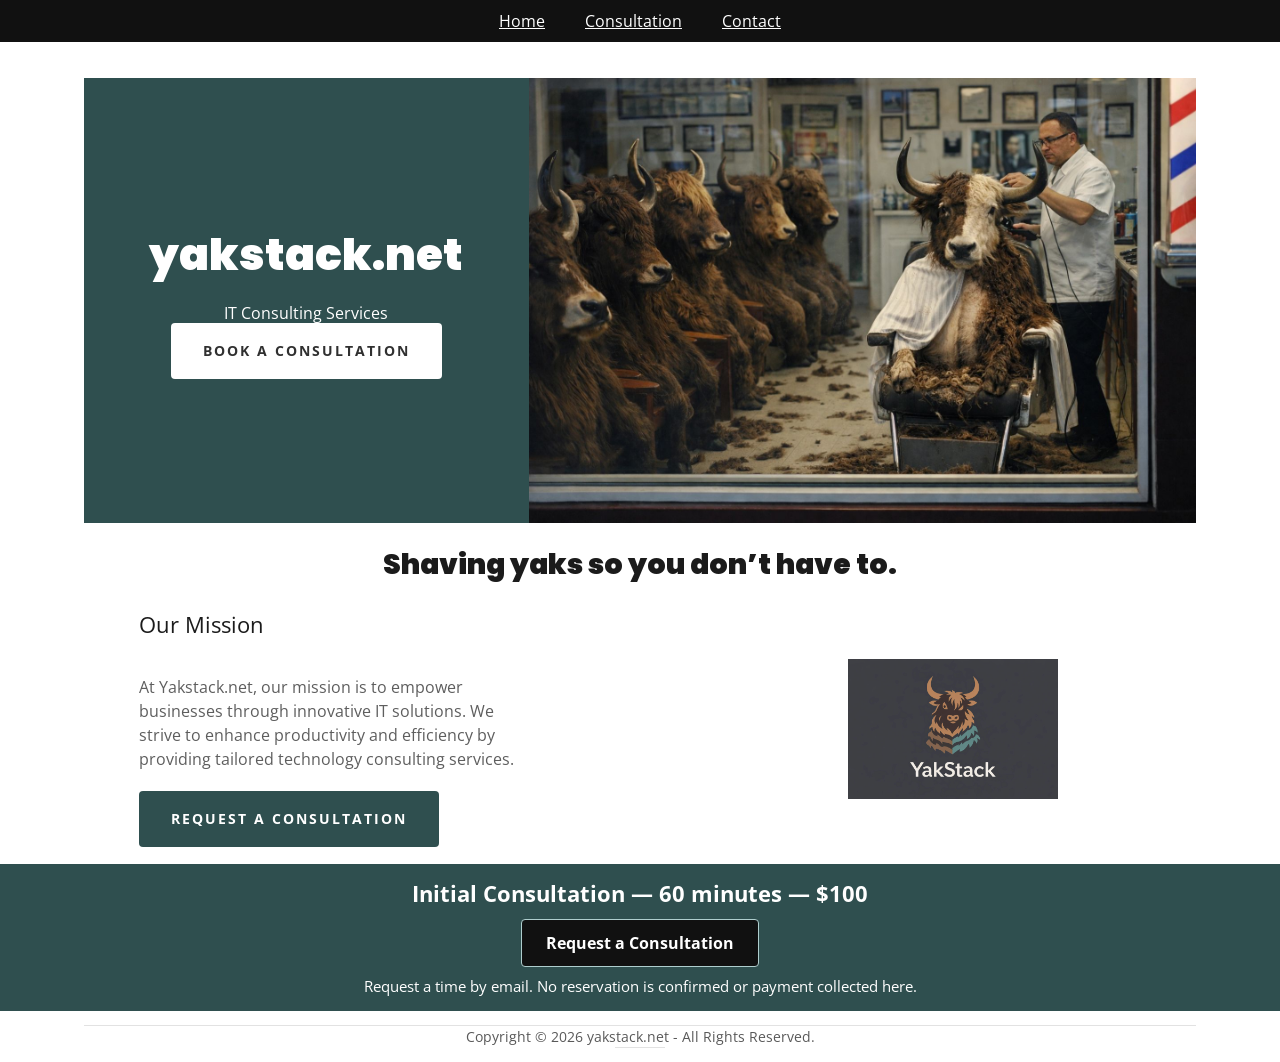
==== commit fbca8a61: "Tighten desktop whitespace and left-align mission copy" ====
--- a/index.html
+++ b/index.html
@@ -790,5 +790,5 @@
           opacity: 0;</style>
 <style>.page-inner { background-color: rgb(255, 255, 255); min-height: 100vh; }</style>
 <link href="https://yakstack.net/" rel="canonical"/><meta content="YakStack IT consulting. Shaving yaks so you don’t have to." name="description"/><link href="assets/site.css" rel="stylesheet"/></head>
-<body class="x x-fonts-poppins x-fonts-open-sans"><nav aria-label="Main navigation" class="launch-nav"><a href="./">Home</a><a href="consultation/">Consultation</a><a href="mailto:nancy.calafati@gmail.com?subject=YakStack%20Contact">Contact</a></nav><div class="layout layout-layout layout-layout-layout-21 locale-en-US lang-en" id="layout-aeba-6885-f-18-a-41-a-2-bb-09-40-d-4902860-cf"><div class="x-el x-el-div x-el c1-1 c1-2 c1-3 c1-4 c1-5 c1-6 c1-7 c1-8 c1-9 c1-a c1-b c1-c c1-d c1-e c1-f c1-g c1-1 c1-2 c1-b c1-c c1-d c1-e c1-f c1-g" data-ux="Page" id="page-41376"><div class="x-el x-el-div page-inner c1-1 c1-2 c1-b c1-c c1-d c1-e c1-f c1-g" data-ux="Block"><div class="widget widget-header widget-header-header-9" id="a0e197ac-4d19-4ae5-9a01-8a7ce082c85f"><div class="x-el x-el-div x-el x-el c1-1 c1-2 c1-b c1-c c1-d c1-e c1-f c1-g c1-1 c1-2 c1-3 c1-b c1-c c1-d c1-e c1-f c1-g c1-1 c1-2 c1-b c1-c c1-d c1-e c1-f c1-g" data-aid="HEADER_WIDGET" data-ux="Header" id="n-41377" role="main"><div> <div id="freemium-ad-41378"></div><section class="x-el x-el-section c1-1 c1-2 c1-3 c1-h c1-i c1-j c1-b c1-c c1-k c1-l c1-m c1-n c1-o c1-p c1-q c1-r c1-d c1-e c1-f c1-g" data-aid="HEADER_SECTION" data-ux="Section"><div class="x-el x-el-div c1-1 c1-2 c1-s c1-t c1-b c1-c c1-d c1-e c1-f c1-g" data-ux="Block"><div class="x-el x-el-div c1-1 c1-2 c1-b c1-c c1-d c1-e c1-f c1-g" data-ux="Block"><nav class="x-el x-el-nav c1-1 c1-2 c1-s c1-u c1-v c1-w c1-b c1-c c1-x c1-y c1-d c1-z c1-10 c1-e c1-f c1-g" data-ux="Block"><div class="x-el x-el-div c1-1 c1-2 c1-11 c1-12 c1-13 c1-14 c1-15 c1-16 c1-17 c1-b c1-c c1-18 c1-d c1-19 c1-e c1-1a c1-f c1-1b c1-g" data-ux="Container"><div class="x-el x-el-div c1-1 c1-2 c1-1c c1-1d c1-1e c1-1f c1-1g c1-1h c1-1i c1-1j c1-1k c1-1l c1-1m c1-1n c1-b c1-c c1-1o c1-1p c1-1q c1-1r c1-d c1-e c1-f c1-g" data-ux="Grid"><div class="x-el x-el-div c1-1 c1-2 c1-1d c1-1s c1-1t c1-1u c1-15 c1-1v c1-1w c1-1x c1-1y c1-b c1-c c1-1z c1-20 c1-21 c1-22 c1-d c1-e c1-f c1-g" data-ux="GridCell"><div class="x-el x-el-div c1-1 c1-2 c1-b c1-c c1-d c1-e c1-f c1-g" data-ux="Element" id="bs-1"></div></div><div class="x-el x-el-div c1-1 c1-2 c1-1d c1-1s c1-1t c1-1u c1-15 c1-1v c1-1w c1-1x c1-1y c1-b c1-c c1-1z c1-20 c1-21 c1-22 c1-d c1-e c1-f c1-g" data-ux="GridCell"></div></div></div></nav><nav class="x-el x-el-nav c1-1 c1-2 c1-2s c1-s c1-2t c1-v c1-w c1-b c1-c c1-x c1-y c1-d c1-2u c1-10 c1-e c1-f c1-g" data-ux="Block"><div class="x-el x-el-div c1-1 c1-2 c1-11 c1-12 c1-13 c1-14 c1-15 c1-2v c1-v c1-b c1-c c1-18 c1-d c1-19 c1-e c1-1a c1-f c1-1b c1-g" data-ux="Container"><div class="x-el x-el-div c1-1 c1-2 c1-1c c1-2w c1-1k c1-2x c1-1v c1-1x c1-b c1-c c1-d c1-e c1-f c1-g" data-ux="Block" id="n-4137741382-navBarId"><div class="x-el x-el-div c1-1 c1-2 c1-1c c1-1k c1-2p c1-2y c1-1u c1-b c1-c c1-d c1-e c1-f c1-g" data-ux="Block"><div class="x-el x-el-div c1-1 c1-2 c1-1c c1-s c1-1k c1-2p c1-1s c1-2z c1-b c1-c c1-d c1-e c1-f c1-g" data-ux="Block"></div></div></div></div></nav></div><div class="x-el x-el-div c1-1 c1-2 c1-b c1-c c1-d c1-e c1-f c1-g" data-ux="Block"><div class="x-el x-el-div c1-1 c1-2 c1-11 c1-12 c1-13 c1-14 c1-15 c1-t c1-46 c1-b c1-c c1-18 c1-d c1-19 c1-6a c1-6b c1-e c1-1a c1-f c1-1b c1-g" data-ux="Container"><div class="x-el x-el-div c1-1 c1-2 c1-1c c1-1d c1-1e c1-1f c1-1g c1-5m c1-1i c1-5l c1-6c c1-6d c1-b c1-c c1-6e c1-6f c1-d c1-6g c1-6h c1-e c1-f c1-g" data-ux="Grid"><div class="x-el x-el-div c1-1 c1-2 c1-1d c1-2y c1-1t c1-6i c1-15 c1-1v c1-5r c1-1x c1-5q c1-6d c1-b c1-c c1-6j c1-d c1-6k c1-6l c1-6m c1-6n c1-6o c1-6p c1-6q c1-6r c1-6s c1-e c1-f c1-g" data-ux="GridCell"><div class="x-el x-el-div c1-1 c1-2 c1-6t c1-h c1-i c1-15 c1-27 c1-26 c1-b c1-c c1-6u c1-d c1-e c1-f c1-g" data-ux="Hero"><div class="x-el x-el-div c1-2i c1-6v c1-4 c1-6c c1-c c1-6w c1-6x c1-d c1-e c1-f c1-g" data-aid="HEADER_LOGO_RENDERED" data-ux="Block"><a aria-haspopup="menu" class="x-el x-el-a c1-23 c1-24 c1-25 c1-26 c1-27 c1-32 c1-28 c1-29 c1-2a c1-2b c1-2c c1-15 c1-4 c1-b c1-6y c1-c c1-2e c1-6z c1-70 c1-d c1-e c1-f c1-g" data-page="3c3700f4-0768-4d2c-bb0e-8cd2c5921745" data-typography="LinkAlpha" data-ux="Link" href="./" rel="" role="link" title="yakstack.net"><div class="x-el x-el-div c1-2i c1-4 c1-s c1-71 c1-6v c1-6y c1-72 c1-73 c1-74 c1-75" data-ux="Block" id="logo-container-41408"><h3 aria-level="3" class="x-el x-el-h3 c1-1 c1-2 c1-26 c1-27 c1-76 c1-5l c1-5m c1-1g c1-1i c1-15 c1-77 c1-2i c1-6v c1-6y c1-71 c1-78 c1-72 c1-73 c1-74 c1-75" data-aid="HEADER_LOGO_TEXT_RENDERED" data-typography="LogoAlpha" data-ux="LogoHeading" headertreatment="" id="logo-text-41409" role="heading">yakstack.net</h3><span aria-hidden="true" aria-level="NaN" class="x-el x-el-span c1-1 c1-2 c1-79 c1-7a c1-76 c1-5l c1-5m c1-1g c1-1i c1-15 c1-77 c1-2s c1-51 c1-3j c1-7b c1-7c c1-7d c1-71 c1-6v c1-6y c1-78 c1-72 c1-73 c1-74 c1-75" data-scaler-id="scaler-logo-container-41408" data-size="xxlarge" data-typography="LogoAlpha" data-ux="scaler" role="heading">yakstack.net</span><span aria-hidden="true" aria-level="NaN" class="x-el x-el-span c1-1 c1-2 c1-79 c1-7a c1-76 c1-5l c1-5m c1-1g c1-1i c1-15 c1-77 c1-2s c1-51 c1-3j c1-7b c1-7c c1-7d c1-5c c1-6v c1-6y c1-78 c1-5e c1-5f c1-5g c1-5h" data-scaler-id="scaler-logo-container-41408" data-size="xlarge" data-typography="LogoAlpha" data-ux="scaler" role="heading">yakstack.net</span><span aria-hidden="true" aria-level="NaN" class="x-el x-el-span c1-1 c1-2 c1-79 c1-7a c1-76 c1-5l c1-5m c1-1g c1-1i c1-15 c1-77 c1-2s c1-51 c1-3j c1-7b c1-7c c1-7d c1-62 c1-6v c1-6y c1-78 c1-65 c1-67 c1-68 c1-69" data-scaler-id="scaler-logo-container-41408" data-size="large" data-typography="LogoAlpha" data-ux="scaler" role="heading">yakstack.net</span></div></a></div><div class="x-el x-el-div c1-1 c1-2 c1-5l c1-5m c1-5q c1-5r c1-15 c1-7e c1-1v c1-1x c1-1g c1-1i c1-7f c1-b c1-c c1-18 c1-d c1-19 c1-e c1-1a c1-f c1-1b c1-g" data-ux="Container"><div class="x-el x-el-div c1-1 c1-2 c1-26 c1-27 c1-3v c1-s c1-15 c1-7b c1-76 c1-b c1-c c1-d c1-e c1-f c1-g" defaultfontsize="medium" id="tagline-container-41410"><h1 aria-level="1" class="x-el x-el-h1 c1-1 c1-2 c1-26 c1-27 c1-7g c1-5l c1-5m c1-1g c1-1i c1-7h c1-c c1-15 c1-2i c1-b c1-6y c1-34 c1-d c1-e c1-f c1-g" containerid="tagline-container-41410" data-aid="HEADER_TAGLINE_RENDERED" data-typography="HeadingEpsilon" data-ux="Tagline" id="dynamic-tagline-41411" maxlines="4" role="heading">IT Consulting Services</h1><span aria-hidden="true" aria-level="NaN" class="x-el x-el-span c1-1 c1-2 c1-79 c1-7a c1-7g c1-5l c1-5m c1-1g c1-1i c1-7h c1-15 c1-2s c1-51 c1-3j c1-7b c1-7c c1-7d c1-c c1-b c1-6y c1-34 c1-d c1-e c1-f c1-g" data-scaler-id="scaler-tagline-container-41410" data-size="medium" data-typography="HeadingEpsilon" data-ux="scaler" role="heading">IT Consulting Services</span><span aria-hidden="true" aria-level="NaN" class="x-el x-el-span c1-1 c1-2 c1-79 c1-7a c1-7g c1-5l c1-5m c1-1g c1-1i c1-7h c1-15 c1-2s c1-51 c1-3j c1-7b c1-7c c1-7d c1-33 c1-b c1-6y c1-34 c1-37 c1-38 c1-39 c1-3a" data-scaler-id="scaler-tagline-container-41410" data-size="small" data-typography="HeadingEpsilon" data-ux="scaler" role="heading">IT Consulting Services</span><span aria-hidden="true" aria-level="NaN" class="x-el x-el-span c1-1 c1-2 c1-79 c1-7a c1-7g c1-5l c1-5m c1-1g c1-1i c1-7h c1-15 c1-2s c1-51 c1-3j c1-7b c1-7c c1-7d c1-7i c1-b c1-6y c1-34 c1-7j c1-7k c1-7l c1-7m" data-scaler-id="scaler-tagline-container-41410" data-size="xsmall" data-typography="HeadingEpsilon" data-ux="scaler" role="heading">IT Consulting Services</span></div></div><div class="x-el x-el-div c1-1 c1-2 c1-b c1-c c1-d c1-e c1-f c1-g" data-ux="Group"><div class="x-el x-el-div c1-1 c1-2 c1-4 c1-1c c1-1f c1-7n c1-7o c1-2w c1-b c1-c c1-7p c1-d c1-e c1-f c1-g" data-ux="Block"><div style="max-width:100%"><a class="x-el x-el-a c1-30 c1-31 c1-7q c1-28 c1-7r c1-7s c1-1k c1-2w c1-6c c1-25 c1-27 c1-26 c1-s c1-15 c1-4 c1-7t c1-7u c1-3x c1-3z c1-7v c1-7w c1-7x c1-3 c1-b c1-4p c1-55 c1-33 c1-7y c1-7z c1-80 c1-37 c1-38 c1-39 c1-3a" data-aid="HEADER_CTA_BTN" data-typography="ButtonAlpha" data-ux="ButtonPrimary" data-ux-btn="primary" href="consultation/" target="">Book a Consultation</a></div></div></div></div></div><div class="x-el x-el-div c1-1 c1-2 c1-1d c1-2y c1-1t c1-6i c1-15 c1-1v c1-5r c1-1x c1-5q c1-b c1-c c1-d c1-6k c1-81 c1-82 c1-e c1-f c1-g" data-ux="GridCell"><figure class="x-el x-el-figure c1-1 c1-2 c1-s c1-2i c1-1g c1-5m c1-1i c1-5l c1-4t c1-4 c1-b c1-c c1-d c1-e c1-f c1-g" data-ux="WrapperImage"><picture class="x-el x-el-picture c1-1 c1-2 c1-4 c1-4t c1-6c c1-83 c1-7f c1-b c1-c c1-d c1-e c1-f c1-g" data-lazyimg="true"><source media="(max-width: 450px)" srcset="assets/shaving-yaks.jpg assets/shaving-yaks.jpg 2x"/><source media="(min-width: 451px)" srcset="assets/shaving-yaks.jpg assets/shaving-yaks.jpg 2x"/><img alt="Shaving yaks so you don’t have to" class="x-el x-el-img c1-1 c1-2 c1-4 c1-15 c1-11 c1-12 c1-1g c1-1i c1-3d c1-84 c1-85 c1-b c1-c c1-d c1-86 c1-87 c1-88 c1-e c1-f c1-g" data-aid="BACKGROUND_IMAGE_RENDERED" data-ux="Image" src="assets/shaving-yaks.jpg"/></picture></figure></div></div></div></div></div></section> </div></div></div><div class="widget widget-content widget-content-content-12" id="6ed83c2f-6980-4c53-a12d-8576a7dcd76d"><div class="x-el x-el-div x-el c1-1 c1-2 c1-3 c1-b c1-c c1-d c1-e c1-f c1-g c1-1 c1-2 c1-b c1-c c1-d c1-e c1-f c1-g" data-ux="Widget" id="6ed83c2f-6980-4c53-a12d-8576a7dcd76d" role="region"><div> <section class="x-el x-el-section c1-1 c1-2 c1-3 c1-h c1-i c1-89 c1-b c1-c c1-q c1-r c1-8a c1-d c1-e c1-f c1-g" data-ux="Section"><div class="x-el x-el-div c1-1 c1-2 c1-11 c1-12 c1-13 c1-14 c1-15 c1-8b c1-8c c1-8d c1-8e c1-8f c1-8g c1-8h c1-8i c1-8j c1-8k c1-8l c1-8m c1-8n c1-8o c1-8p c1-8q c1-8r c1-8s c1-b c1-c c1-18 c1-d c1-19 c1-e c1-1a c1-f c1-1b c1-g" data-aid="MARQUEE_WRAPPER_RENDERED" data-ux="Container"><div class="x-el x-el-div c1-1 c1-2 c1-4 c1-u c1-8t c1-b c1-c c1-d c1-e c1-f c1-g" data-scrolling="false" data-ux="Block" id="marquee_41412"><div class="x-el x-el-div c1-1 c1-2 c1-b c1-c c1-d c1-e c1-f c1-g" data-aid="MARQUEE_BANNER_RENDERED" data-name="banner" data-ux="Block" id="marquee_41412_banner"><div aria-hidden="false" class="x-el x-el-div c1-1 c1-2 c1-b c1-c c1-d c1-e c1-f c1-g" data-name="content" data-ux="Block" id="marquee_41412_content"><h3 aria-level="3" class="x-el x-el-h3 c1-1 c1-2 c1-26 c1-27 c1-7g c1-5l c1-5m c1-1g c1-1i c1-6v c1-2d c1-5c c1-78 c1-5e c1-5f c1-5g c1-5h" data-aid="CONTENT_SECTION_TITLE_RENDERED" data-typography="HeadingGamma" data-ux="HeadingMiddle" role="heading">Shaving yaks so you don’t have to. </h3></div></div></div></div></section> </div></div></div><div class="widget widget-about widget-about-about-5" id="87d1cd53-9c12-4cbd-8141-2a000a23e971"><div class="x-el x-el-div x-el c1-1 c1-2 c1-3 c1-b c1-c c1-d c1-e c1-f c1-g c1-1 c1-2 c1-b c1-c c1-d c1-e c1-f c1-g" data-ux="WidgetSplit" id="87d1cd53-9c12-4cbd-8141-2a000a23e971" role="region"><div> <div class="x-el x-el-div c1-1 c1-2 c1-5l c1-5m c1-5q c1-5r c1-15 c1-1c c1-53 c1-8u c1-3 c1-b c1-c c1-d c1-8v c1-8w c1-8x c1-e c1-f c1-g mission-row" data-ux="ContainerSplit"><div class="x-el x-el-div c1-1 c1-2 c1-1c c1-2y c1-8y c1-15 c1-s c1-b c1-c c1-8z c1-90 c1-91 c1-d c1-6k c1-92 c1-6s c1-93 c1-e c1-f c1-g mission-column" data-ux="SplitItem"><section class="x-el x-el-section c1-1 c1-2 c1-3 c1-h c1-i c1-94 c1-2y c1-4 c1-b c1-c c1-q c1-r c1-d c1-e c1-f c1-g" data-ux="SectionSplit"><div class="x-el x-el-div c1-1 c1-2 c1-11 c1-12 c1-13 c1-14 c1-15 c1-b c1-c c1-d c1-e c1-f c1-g" data-ux="Container"><div class="x-el x-el-div c1-1 c1-2 c1-4 c1-3w c1-b c1-c c1-d c1-95 c1-96 c1-97 c1-6n c1-98 c1-e c1-f c1-g" data-ux="Block"><div class="x-el x-el-div c1-1 c1-2 c1-1i c1-b c1-c c1-d c1-e c1-f c1-g" data-ux="Content"><div class="x-el x-el-div x-el c1-1 c1-2 c1-1c c1-53 c1-4 c1-99 c1-1k c1-6c c1-9a c1-9b c1-b c1-c c1-9c c1-9d c1-d c1-e c1-f c1-g c1-1 c1-2 c1-b c1-c c1-d c1-e c1-f c1-g" data-ux="ContentBasic" index="0"><h4 aria-level="4" class="x-el x-el-h4 c1-1 c1-2 c1-26 c1-27 c1-7g c1-5l c1-5m c1-1g c1-1i c1-b c1-2d c1-62 c1-34 c1-65 c1-67 c1-68 c1-69" data-aid="ABOUT_HEADLINE_RENDERED0" data-typography="HeadingDelta" data-ux="ContentHeading" role="heading">Our Mission</h4><div alignment="center" class="x-el c1-1 c1-2 c1-26 c1-27 c1-47 c1-1g c1-1i c1-48 c1-9e c1-9f c1-9g c1-9h c1-9i c1-9j c1-9k c1-9l c1-9m c1-9n c1-9o c1-9p c1-9q c1-9r c1-9s c1-9t c1-9u c1-9v c1-9w c1-9x c1-9y c1-9z c1-a0 c1-a1 c1-a2 c1-a3 c1-a4 c1-a5 c1-a6 c1-a7 c1-a8 c1-a9 c1-2y c1-b c1-42 c1-c c1-34 c1-d c1-e c1-f c1-g x-rt" data-aid="ABOUT_DESCRIPTION_RENDERED0" data-typography="BodyAlpha" data-ux="ContentText"><p style="margin:0"><span>At Yakstack.net, our mission is to empower businesses through innovative IT solutions. We strive to enhance productivity and efficiency by providing tailored technology consulting services.</span></p></div><div class="x-el x-el-div c1-1 c1-2 c1-b c1-c c1-d c1-e c1-f c1-g" data-ux="Block"><a class="x-el x-el-a c1-30 c1-31 c1-7q c1-28 c1-7r c1-7s c1-1k c1-2w c1-6c c1-25 c1-27 c1-26 c1-s c1-15 c1-4 c1-7t c1-7u c1-3x c1-3z c1-7v c1-7w c1-6y c1-6d c1-b c1-4p c1-55 c1-33 c1-af c1-7z c1-80 c1-37 c1-38 c1-39 c1-3a" data-aid="ABOUT_CTA_BTN_RENDERED0" data-typography="ButtonAlpha" data-ux="ButtonSecondary" data-ux-btn="secondary" href="consultation/" target="">Request a Consultation</a></div></div></div></div></div></section></div><div class="mission-logo" data-ux="SplitItemImage"><img alt="YakStack logo" height="160" src="assets/yak-on-black.png" width="240"/></div></div> </div></div></div><section aria-labelledby="consultation-title" class="home-consultation"><h2 id="consultation-title">Initial Consultation — 60 minutes — $100</h2><a class="consultation-button" href="/consultation/">Request a Consultation</a><p>Request a time by email. No reservation is confirmed or payment collected here.</p></section><div class="widget widget-footer widget-footer-footer-1" id="6b69db51-8864-4a29-b9c6-ceac9275fb8a"><div class="x-el x-el-div x-el c1-1 c1-2 c1-3 c1-b c1-c c1-d c1-e c1-f c1-g c1-1 c1-2 c1-b c1-c c1-d c1-e c1-f c1-g" data-ux="Widget" id="6b69db51-8864-4a29-b9c6-ceac9275fb8a" role="contentinfo"><div> <section class="x-el x-el-section c1-1 c1-2 c1-3 c1-4v c1-be c1-b c1-c c1-bf c1-bg c1-d c1-e c1-f c1-g" data-ux="Section"><div class="x-el x-el-div c1-1 c1-2 c1-3 c1-u c1-8t c1-b c1-c c1-d c1-e c1-f c1-g" data-ux="Divider"><div class="x-el x-el-div c1-1 c1-2 c1-11 c1-12 c1-13 c1-14 c1-15 c1-b c1-c c1-18 c1-d c1-19 c1-e c1-1a c1-f c1-1b c1-g" data-ux="Container"><hr aria-hidden="true" class="x-el x-el-hr c1-1 c1-2 c1-43 c1-44 c1-45 c1-1g c1-1i c1-4 c1-b c1-c c1-d c1-e c1-f c1-g" data-ux="HR" role="separator"/></div></div><div class="x-el x-el-div c1-1 c1-2 c1-11 c1-12 c1-13 c1-14 c1-15 c1-b c1-c c1-18 c1-d c1-19 c1-e c1-1a c1-f c1-1b c1-g" data-ux="Container"><div class="x-el x-el-div c1-1 c1-2 c1-6c c1-b c1-c c1-d c1-e c1-f c1-g" data-ux="Layout"><div class="x-el c1-1 c1-2 c1-26 c1-27 c1-47 c1-1g c1-bh c1-48 c1-b c1-bi c1-33 c1-34 c1-37 c1-38 c1-39 c1-3a x-rt" data-aid="FOOTER_COPYRIGHT_RENDERED" data-typography="DetailsAlpha" data-ux="FooterDetails"><p style="margin:0"><span>Copyright © 2026 yakstack.net - All Rights Reserved.</span></p></div><hr aria-hidden="true" class="x-el x-el-hr c1-1 c1-2 c1-43 c1-44 c1-45 c1-1g c1-bh c1-bj c1-11 c1-12 c1-b c1-c c1-d c1-e c1-f c1-g" data-ux="HR" role="separator"/></div></div></section> </div></div></div><div class="widget widget-popup widget-popup-popup-1" id="22b70fcd-0935-4b13-bcfd-da1dd6d64357"></div><div class="widget widget-cookie-banner widget-cookie-banner-cookie-1" id="b1701da9-91fb-4d65-af7a-1b7e3851109c"></div><div class="widget widget-messaging widget-messaging-messaging-1" id="f8269794-c2d4-4acc-952e-eb93ba6c9c16"><div class="x-el x-el-div c1-1 c1-2 c1-b c1-c c1-d c1-e c1-f c1-g" data-ux="Element" id="bs-7"><div class="x-el x-el-div c1-1 c1-2 c1-4r c1-c8 c1-c9 c1-ca c1-cb c1-cc c1-b c1-c c1-d c1-cd c1-e c1-f c1-g" data-ux="Block"><div><div></div></div></div></div></div></div></div></div>
+<body class="x x-fonts-poppins x-fonts-open-sans home-page"><nav aria-label="Main navigation" class="launch-nav"><a href="./">Home</a><a href="consultation/">Consultation</a><a href="mailto:nancy@yakstack.net?subject=YakStack%20Contact">Contact</a></nav><div class="layout layout-layout layout-layout-layout-21 locale-en-US lang-en" id="layout-aeba-6885-f-18-a-41-a-2-bb-09-40-d-4902860-cf"><div class="x-el x-el-div x-el c1-1 c1-2 c1-3 c1-4 c1-5 c1-6 c1-7 c1-8 c1-9 c1-a c1-b c1-c c1-d c1-e c1-f c1-g c1-1 c1-2 c1-b c1-c c1-d c1-e c1-f c1-g" data-ux="Page" id="page-41376"><div class="x-el x-el-div page-inner c1-1 c1-2 c1-b c1-c c1-d c1-e c1-f c1-g" data-ux="Block"><div class="widget widget-header widget-header-header-9" id="a0e197ac-4d19-4ae5-9a01-8a7ce082c85f"><div class="x-el x-el-div x-el x-el c1-1 c1-2 c1-b c1-c c1-d c1-e c1-f c1-g c1-1 c1-2 c1-3 c1-b c1-c c1-d c1-e c1-f c1-g c1-1 c1-2 c1-b c1-c c1-d c1-e c1-f c1-g" data-aid="HEADER_WIDGET" data-ux="Header" id="n-41377" role="main"><div> <div id="freemium-ad-41378"></div><section class="x-el x-el-section c1-1 c1-2 c1-3 c1-h c1-i c1-j c1-b c1-c c1-k c1-l c1-m c1-n c1-o c1-p c1-q c1-r c1-d c1-e c1-f c1-g" data-aid="HEADER_SECTION" data-ux="Section"><div class="x-el x-el-div c1-1 c1-2 c1-s c1-t c1-b c1-c c1-d c1-e c1-f c1-g" data-ux="Block"><div class="x-el x-el-div c1-1 c1-2 c1-b c1-c c1-d c1-e c1-f c1-g" data-ux="Block"><nav class="x-el x-el-nav c1-1 c1-2 c1-s c1-u c1-v c1-w c1-b c1-c c1-x c1-y c1-d c1-z c1-10 c1-e c1-f c1-g" data-ux="Block"><div class="x-el x-el-div c1-1 c1-2 c1-11 c1-12 c1-13 c1-14 c1-15 c1-16 c1-17 c1-b c1-c c1-18 c1-d c1-19 c1-e c1-1a c1-f c1-1b c1-g" data-ux="Container"><div class="x-el x-el-div c1-1 c1-2 c1-1c c1-1d c1-1e c1-1f c1-1g c1-1h c1-1i c1-1j c1-1k c1-1l c1-1m c1-1n c1-b c1-c c1-1o c1-1p c1-1q c1-1r c1-d c1-e c1-f c1-g" data-ux="Grid"><div class="x-el x-el-div c1-1 c1-2 c1-1d c1-1s c1-1t c1-1u c1-15 c1-1v c1-1w c1-1x c1-1y c1-b c1-c c1-1z c1-20 c1-21 c1-22 c1-d c1-e c1-f c1-g" data-ux="GridCell"><div class="x-el x-el-div c1-1 c1-2 c1-b c1-c c1-d c1-e c1-f c1-g" data-ux="Element" id="bs-1"></div></div><div class="x-el x-el-div c1-1 c1-2 c1-1d c1-1s c1-1t c1-1u c1-15 c1-1v c1-1w c1-1x c1-1y c1-b c1-c c1-1z c1-20 c1-21 c1-22 c1-d c1-e c1-f c1-g" data-ux="GridCell"></div></div></div></nav><nav class="x-el x-el-nav c1-1 c1-2 c1-2s c1-s c1-2t c1-v c1-w c1-b c1-c c1-x c1-y c1-d c1-2u c1-10 c1-e c1-f c1-g" data-ux="Block"><div class="x-el x-el-div c1-1 c1-2 c1-11 c1-12 c1-13 c1-14 c1-15 c1-2v c1-v c1-b c1-c c1-18 c1-d c1-19 c1-e c1-1a c1-f c1-1b c1-g" data-ux="Container"><div class="x-el x-el-div c1-1 c1-2 c1-1c c1-2w c1-1k c1-2x c1-1v c1-1x c1-b c1-c c1-d c1-e c1-f c1-g" data-ux="Block" id="n-4137741382-navBarId"><div class="x-el x-el-div c1-1 c1-2 c1-1c c1-1k c1-2p c1-2y c1-1u c1-b c1-c c1-d c1-e c1-f c1-g" data-ux="Block"><div class="x-el x-el-div c1-1 c1-2 c1-1c c1-s c1-1k c1-2p c1-1s c1-2z c1-b c1-c c1-d c1-e c1-f c1-g" data-ux="Block"></div></div></div></div></nav></div><div class="x-el x-el-div c1-1 c1-2 c1-b c1-c c1-d c1-e c1-f c1-g" data-ux="Block"><div class="x-el x-el-div c1-1 c1-2 c1-11 c1-12 c1-13 c1-14 c1-15 c1-t c1-46 c1-b c1-c c1-18 c1-d c1-19 c1-6a c1-6b c1-e c1-1a c1-f c1-1b c1-g" data-ux="Container"><div class="x-el x-el-div c1-1 c1-2 c1-1c c1-1d c1-1e c1-1f c1-1g c1-5m c1-1i c1-5l c1-6c c1-6d c1-b c1-c c1-6e c1-6f c1-d c1-6g c1-6h c1-e c1-f c1-g" data-ux="Grid"><div class="x-el x-el-div c1-1 c1-2 c1-1d c1-2y c1-1t c1-6i c1-15 c1-1v c1-5r c1-1x c1-5q c1-6d c1-b c1-c c1-6j c1-d c1-6k c1-6l c1-6m c1-6n c1-6o c1-6p c1-6q c1-6r c1-6s c1-e c1-f c1-g" data-ux="GridCell"><div class="x-el x-el-div c1-1 c1-2 c1-6t c1-h c1-i c1-15 c1-27 c1-26 c1-b c1-c c1-6u c1-d c1-e c1-f c1-g" data-ux="Hero"><div class="x-el x-el-div c1-2i c1-6v c1-4 c1-6c c1-c c1-6w c1-6x c1-d c1-e c1-f c1-g" data-aid="HEADER_LOGO_RENDERED" data-ux="Block"><a aria-haspopup="menu" class="x-el x-el-a c1-23 c1-24 c1-25 c1-26 c1-27 c1-32 c1-28 c1-29 c1-2a c1-2b c1-2c c1-15 c1-4 c1-b c1-6y c1-c c1-2e c1-6z c1-70 c1-d c1-e c1-f c1-g" data-page="3c3700f4-0768-4d2c-bb0e-8cd2c5921745" data-typography="LinkAlpha" data-ux="Link" href="./" rel="" role="link" title="yakstack.net"><div class="x-el x-el-div c1-2i c1-4 c1-s c1-71 c1-6v c1-6y c1-72 c1-73 c1-74 c1-75" data-ux="Block" id="logo-container-41408"><h3 aria-level="3" class="x-el x-el-h3 c1-1 c1-2 c1-26 c1-27 c1-76 c1-5l c1-5m c1-1g c1-1i c1-15 c1-77 c1-2i c1-6v c1-6y c1-71 c1-78 c1-72 c1-73 c1-74 c1-75" data-aid="HEADER_LOGO_TEXT_RENDERED" data-typography="LogoAlpha" data-ux="LogoHeading" headertreatment="" id="logo-text-41409" role="heading">yakstack.net</h3><span aria-hidden="true" aria-level="NaN" class="x-el x-el-span c1-1 c1-2 c1-79 c1-7a c1-76 c1-5l c1-5m c1-1g c1-1i c1-15 c1-77 c1-2s c1-51 c1-3j c1-7b c1-7c c1-7d c1-71 c1-6v c1-6y c1-78 c1-72 c1-73 c1-74 c1-75" data-scaler-id="scaler-logo-container-41408" data-size="xxlarge" data-typography="LogoAlpha" data-ux="scaler" role="heading">yakstack.net</span><span aria-hidden="true" aria-level="NaN" class="x-el x-el-span c1-1 c1-2 c1-79 c1-7a c1-76 c1-5l c1-5m c1-1g c1-1i c1-15 c1-77 c1-2s c1-51 c1-3j c1-7b c1-7c c1-7d c1-5c c1-6v c1-6y c1-78 c1-5e c1-5f c1-5g c1-5h" data-scaler-id="scaler-logo-container-41408" data-size="xlarge" data-typography="LogoAlpha" data-ux="scaler" role="heading">yakstack.net</span><span aria-hidden="true" aria-level="NaN" class="x-el x-el-span c1-1 c1-2 c1-79 c1-7a c1-76 c1-5l c1-5m c1-1g c1-1i c1-15 c1-77 c1-2s c1-51 c1-3j c1-7b c1-7c c1-7d c1-62 c1-6v c1-6y c1-78 c1-65 c1-67 c1-68 c1-69" data-scaler-id="scaler-logo-container-41408" data-size="large" data-typography="LogoAlpha" data-ux="scaler" role="heading">yakstack.net</span></div></a></div><div class="x-el x-el-div c1-1 c1-2 c1-5l c1-5m c1-5q c1-5r c1-15 c1-7e c1-1v c1-1x c1-1g c1-1i c1-7f c1-b c1-c c1-18 c1-d c1-19 c1-e c1-1a c1-f c1-1b c1-g" data-ux="Container"><div class="x-el x-el-div c1-1 c1-2 c1-26 c1-27 c1-3v c1-s c1-15 c1-7b c1-76 c1-b c1-c c1-d c1-e c1-f c1-g" defaultfontsize="medium" id="tagline-container-41410"><h1 aria-level="1" class="x-el x-el-h1 c1-1 c1-2 c1-26 c1-27 c1-7g c1-5l c1-5m c1-1g c1-1i c1-7h c1-c c1-15 c1-2i c1-b c1-6y c1-34 c1-d c1-e c1-f c1-g" containerid="tagline-container-41410" data-aid="HEADER_TAGLINE_RENDERED" data-typography="HeadingEpsilon" data-ux="Tagline" id="dynamic-tagline-41411" maxlines="4" role="heading">IT Consulting Services</h1><span aria-hidden="true" aria-level="NaN" class="x-el x-el-span c1-1 c1-2 c1-79 c1-7a c1-7g c1-5l c1-5m c1-1g c1-1i c1-7h c1-15 c1-2s c1-51 c1-3j c1-7b c1-7c c1-7d c1-c c1-b c1-6y c1-34 c1-d c1-e c1-f c1-g" data-scaler-id="scaler-tagline-container-41410" data-size="medium" data-typography="HeadingEpsilon" data-ux="scaler" role="heading">IT Consulting Services</span><span aria-hidden="true" aria-level="NaN" class="x-el x-el-span c1-1 c1-2 c1-79 c1-7a c1-7g c1-5l c1-5m c1-1g c1-1i c1-7h c1-15 c1-2s c1-51 c1-3j c1-7b c1-7c c1-7d c1-33 c1-b c1-6y c1-34 c1-37 c1-38 c1-39 c1-3a" data-scaler-id="scaler-tagline-container-41410" data-size="small" data-typography="HeadingEpsilon" data-ux="scaler" role="heading">IT Consulting Services</span><span aria-hidden="true" aria-level="NaN" class="x-el x-el-span c1-1 c1-2 c1-79 c1-7a c1-7g c1-5l c1-5m c1-1g c1-1i c1-7h c1-15 c1-2s c1-51 c1-3j c1-7b c1-7c c1-7d c1-7i c1-b c1-6y c1-34 c1-7j c1-7k c1-7l c1-7m" data-scaler-id="scaler-tagline-container-41410" data-size="xsmall" data-typography="HeadingEpsilon" data-ux="scaler" role="heading">IT Consulting Services</span></div></div><div class="x-el x-el-div c1-1 c1-2 c1-b c1-c c1-d c1-e c1-f c1-g" data-ux="Group"><div class="x-el x-el-div c1-1 c1-2 c1-4 c1-1c c1-1f c1-7n c1-7o c1-2w c1-b c1-c c1-7p c1-d c1-e c1-f c1-g" data-ux="Block"><div style="max-width:100%"><a class="x-el x-el-a c1-30 c1-31 c1-7q c1-28 c1-7r c1-7s c1-1k c1-2w c1-6c c1-25 c1-27 c1-26 c1-s c1-15 c1-4 c1-7t c1-7u c1-3x c1-3z c1-7v c1-7w c1-7x c1-3 c1-b c1-4p c1-55 c1-33 c1-7y c1-7z c1-80 c1-37 c1-38 c1-39 c1-3a" data-aid="HEADER_CTA_BTN" data-typography="ButtonAlpha" data-ux="ButtonPrimary" data-ux-btn="primary" href="consultation/" target="">Book a Consultation</a></div></div></div></div></div><div class="x-el x-el-div c1-1 c1-2 c1-1d c1-2y c1-1t c1-6i c1-15 c1-1v c1-5r c1-1x c1-5q c1-b c1-c c1-d c1-6k c1-81 c1-82 c1-e c1-f c1-g" data-ux="GridCell"><figure class="x-el x-el-figure c1-1 c1-2 c1-s c1-2i c1-1g c1-5m c1-1i c1-5l c1-4t c1-4 c1-b c1-c c1-d c1-e c1-f c1-g" data-ux="WrapperImage"><picture class="x-el x-el-picture c1-1 c1-2 c1-4 c1-4t c1-6c c1-83 c1-7f c1-b c1-c c1-d c1-e c1-f c1-g" data-lazyimg="true"><source media="(max-width: 450px)" srcset="assets/shaving-yaks.jpg assets/shaving-yaks.jpg 2x"/><source media="(min-width: 451px)" srcset="assets/shaving-yaks.jpg assets/shaving-yaks.jpg 2x"/><img alt="Shaving yaks so you don’t have to" class="x-el x-el-img c1-1 c1-2 c1-4 c1-15 c1-11 c1-12 c1-1g c1-1i c1-3d c1-84 c1-85 c1-b c1-c c1-d c1-86 c1-87 c1-88 c1-e c1-f c1-g" data-aid="BACKGROUND_IMAGE_RENDERED" data-ux="Image" src="assets/shaving-yaks.jpg"/></picture></figure></div></div></div></div></div></section> </div></div></div><div class="widget widget-content widget-content-content-12" id="6ed83c2f-6980-4c53-a12d-8576a7dcd76d"><div class="x-el x-el-div x-el c1-1 c1-2 c1-3 c1-b c1-c c1-d c1-e c1-f c1-g c1-1 c1-2 c1-b c1-c c1-d c1-e c1-f c1-g" data-ux="Widget" id="6ed83c2f-6980-4c53-a12d-8576a7dcd76d" role="region"><div> <section class="x-el x-el-section c1-1 c1-2 c1-3 c1-h c1-i c1-89 c1-b c1-c c1-q c1-r c1-8a c1-d c1-e c1-f c1-g" data-ux="Section" id="home-tagline"><div class="x-el x-el-div c1-1 c1-2 c1-11 c1-12 c1-13 c1-14 c1-15 c1-8b c1-8c c1-8d c1-8e c1-8f c1-8g c1-8h c1-8i c1-8j c1-8k c1-8l c1-8m c1-8n c1-8o c1-8p c1-8q c1-8r c1-8s c1-b c1-c c1-18 c1-d c1-19 c1-e c1-1a c1-f c1-1b c1-g" data-aid="MARQUEE_WRAPPER_RENDERED" data-ux="Container"><div class="x-el x-el-div c1-1 c1-2 c1-4 c1-u c1-8t c1-b c1-c c1-d c1-e c1-f c1-g" data-scrolling="false" data-ux="Block" id="marquee_41412"><div class="x-el x-el-div c1-1 c1-2 c1-b c1-c c1-d c1-e c1-f c1-g" data-aid="MARQUEE_BANNER_RENDERED" data-name="banner" data-ux="Block" id="marquee_41412_banner"><div aria-hidden="false" class="x-el x-el-div c1-1 c1-2 c1-b c1-c c1-d c1-e c1-f c1-g" data-name="content" data-ux="Block" id="marquee_41412_content"><h3 aria-level="3" class="x-el x-el-h3 c1-1 c1-2 c1-26 c1-27 c1-7g c1-5l c1-5m c1-1g c1-1i c1-6v c1-2d c1-5c c1-78 c1-5e c1-5f c1-5g c1-5h" data-aid="CONTENT_SECTION_TITLE_RENDERED" data-typography="HeadingGamma" data-ux="HeadingMiddle" role="heading">Shaving yaks so you don’t have to. </h3></div></div></div></div></section> </div></div></div><div class="widget widget-about widget-about-about-5" id="87d1cd53-9c12-4cbd-8141-2a000a23e971"><div class="x-el x-el-div x-el c1-1 c1-2 c1-3 c1-b c1-c c1-d c1-e c1-f c1-g c1-1 c1-2 c1-b c1-c c1-d c1-e c1-f c1-g" data-ux="WidgetSplit" id="87d1cd53-9c12-4cbd-8141-2a000a23e971" role="region"><div> <div class="x-el x-el-div c1-1 c1-2 c1-5l c1-5m c1-5q c1-5r c1-15 c1-1c c1-53 c1-8u c1-3 c1-b c1-c c1-d c1-8v c1-8w c1-8x c1-e c1-f c1-g mission-row" data-ux="ContainerSplit"><div class="x-el x-el-div c1-1 c1-2 c1-1c c1-2y c1-8y c1-15 c1-s c1-b c1-c c1-8z c1-90 c1-91 c1-d c1-6k c1-92 c1-6s c1-93 c1-e c1-f c1-g mission-column" data-ux="SplitItem"><section class="x-el x-el-section c1-1 c1-2 c1-3 c1-h c1-i c1-94 c1-2y c1-4 c1-b c1-c c1-q c1-r c1-d c1-e c1-f c1-g" data-ux="SectionSplit"><div class="x-el x-el-div c1-1 c1-2 c1-11 c1-12 c1-13 c1-14 c1-15 c1-b c1-c c1-d c1-e c1-f c1-g" data-ux="Container"><div class="x-el x-el-div c1-1 c1-2 c1-4 c1-3w c1-b c1-c c1-d c1-95 c1-96 c1-97 c1-6n c1-98 c1-e c1-f c1-g" data-ux="Block"><div class="x-el x-el-div c1-1 c1-2 c1-1i c1-b c1-c c1-d c1-e c1-f c1-g" data-ux="Content"><div class="x-el x-el-div x-el c1-1 c1-2 c1-1c c1-53 c1-4 c1-99 c1-1k c1-6c c1-9a c1-9b c1-b c1-c c1-9c c1-9d c1-d c1-e c1-f c1-g c1-1 c1-2 c1-b c1-c c1-d c1-e c1-f c1-g" data-ux="ContentBasic" index="0"><h4 aria-level="4" class="x-el x-el-h4 c1-1 c1-2 c1-26 c1-27 c1-7g c1-5l c1-5m c1-1g c1-1i c1-b c1-2d c1-62 c1-34 c1-65 c1-67 c1-68 c1-69" data-aid="ABOUT_HEADLINE_RENDERED0" data-typography="HeadingDelta" data-ux="ContentHeading" role="heading">Our Mission</h4><div alignment="center" class="x-el c1-1 c1-2 c1-26 c1-27 c1-47 c1-1g c1-1i c1-48 c1-9e c1-9f c1-9g c1-9h c1-9i c1-9j c1-9k c1-9l c1-9m c1-9n c1-9o c1-9p c1-9q c1-9r c1-9s c1-9t c1-9u c1-9v c1-9w c1-9x c1-9y c1-9z c1-a0 c1-a1 c1-a2 c1-a3 c1-a4 c1-a5 c1-a6 c1-a7 c1-a8 c1-a9 c1-2y c1-b c1-42 c1-c c1-34 c1-d c1-e c1-f c1-g x-rt" data-aid="ABOUT_DESCRIPTION_RENDERED0" data-typography="BodyAlpha" data-ux="ContentText"><p style="margin:0"><span>At Yakstack.net, our mission is to empower businesses through innovative IT solutions. We strive to enhance productivity and efficiency by providing tailored technology consulting services.</span></p></div><div class="x-el x-el-div c1-1 c1-2 c1-b c1-c c1-d c1-e c1-f c1-g" data-ux="Block"><a class="x-el x-el-a c1-30 c1-31 c1-7q c1-28 c1-7r c1-7s c1-1k c1-2w c1-6c c1-25 c1-27 c1-26 c1-s c1-15 c1-4 c1-7t c1-7u c1-3x c1-3z c1-7v c1-7w c1-6y c1-6d c1-b c1-4p c1-55 c1-33 c1-af c1-7z c1-80 c1-37 c1-38 c1-39 c1-3a" data-aid="ABOUT_CTA_BTN_RENDERED0" data-typography="ButtonAlpha" data-ux="ButtonSecondary" data-ux-btn="secondary" href="consultation/" target="">Request a Consultation</a></div></div></div></div></div></section></div><div class="mission-logo" data-ux="SplitItemImage"><img alt="YakStack logo" height="160" src="assets/yak-on-black.png" width="240"/></div></div> </div></div></div><section aria-labelledby="consultation-title" class="home-consultation"><h2 id="consultation-title">Initial Consultation — 60 minutes — $100</h2><a class="consultation-button" href="/consultation/">Request a Consultation</a><p>Request a time by email. No reservation is confirmed or payment collected here.</p></section><div class="widget widget-footer widget-footer-footer-1" id="6b69db51-8864-4a29-b9c6-ceac9275fb8a"><div class="x-el x-el-div x-el c1-1 c1-2 c1-3 c1-b c1-c c1-d c1-e c1-f c1-g c1-1 c1-2 c1-b c1-c c1-d c1-e c1-f c1-g" data-ux="Widget" id="6b69db51-8864-4a29-b9c6-ceac9275fb8a" role="contentinfo"><div> <section class="x-el x-el-section c1-1 c1-2 c1-3 c1-4v c1-be c1-b c1-c c1-bf c1-bg c1-d c1-e c1-f c1-g" data-ux="Section"><div class="x-el x-el-div c1-1 c1-2 c1-3 c1-u c1-8t c1-b c1-c c1-d c1-e c1-f c1-g" data-ux="Divider"><div class="x-el x-el-div c1-1 c1-2 c1-11 c1-12 c1-13 c1-14 c1-15 c1-b c1-c c1-18 c1-d c1-19 c1-e c1-1a c1-f c1-1b c1-g" data-ux="Container"><hr aria-hidden="true" class="x-el x-el-hr c1-1 c1-2 c1-43 c1-44 c1-45 c1-1g c1-1i c1-4 c1-b c1-c c1-d c1-e c1-f c1-g" data-ux="HR" role="separator"/></div></div><div class="x-el x-el-div c1-1 c1-2 c1-11 c1-12 c1-13 c1-14 c1-15 c1-b c1-c c1-18 c1-d c1-19 c1-e c1-1a c1-f c1-1b c1-g" data-ux="Container"><div class="x-el x-el-div c1-1 c1-2 c1-6c c1-b c1-c c1-d c1-e c1-f c1-g" data-ux="Layout"><div class="x-el c1-1 c1-2 c1-26 c1-27 c1-47 c1-1g c1-bh c1-48 c1-b c1-bi c1-33 c1-34 c1-37 c1-38 c1-39 c1-3a x-rt" data-aid="FOOTER_COPYRIGHT_RENDERED" data-typography="DetailsAlpha" data-ux="FooterDetails"><p style="margin:0"><span>Copyright © 2026 yakstack.net - All Rights Reserved.</span></p></div><hr aria-hidden="true" class="x-el x-el-hr c1-1 c1-2 c1-43 c1-44 c1-45 c1-1g c1-bh c1-bj c1-11 c1-12 c1-b c1-c c1-d c1-e c1-f c1-g" data-ux="HR" role="separator"/></div></div></section> </div></div></div><div class="widget widget-popup widget-popup-popup-1" id="22b70fcd-0935-4b13-bcfd-da1dd6d64357"></div><div class="widget widget-cookie-banner widget-cookie-banner-cookie-1" id="b1701da9-91fb-4d65-af7a-1b7e3851109c"></div><div class="widget widget-messaging widget-messaging-messaging-1" id="f8269794-c2d4-4acc-952e-eb93ba6c9c16"><div class="x-el x-el-div c1-1 c1-2 c1-b c1-c c1-d c1-e c1-f c1-g" data-ux="Element" id="bs-7"><div class="x-el x-el-div c1-1 c1-2 c1-4r c1-c8 c1-c9 c1-ca c1-cb c1-cc c1-b c1-c c1-d c1-cd c1-e c1-f c1-g" data-ux="Block"><div><div></div></div></div></div></div></div></div></div>
 </body></html>
--- a/assets/site.css
+++ b/assets/site.css
@@ -12,3 +12,33 @@
 .consultation-button{display:inline-block;color:#fff;background:#111;padding:12px 24px;text-decoration:none;border:1px solid #afcece;border-radius:4px;font-weight:700}
 .consultation-button:focus-visible{outline:3px solid white;outline-offset:4px}
 @media(max-width:767px){.mission-row{grid-template-columns:1fr;gap:0;padding:16px}.mission-logo{padding:12px}.home-consultation h2{font-size:21px}}
+/* Compact desktop composition uses the viewport below the browser toolbar. */
+@media(min-width:1024px){
+.home-page .launch-nav{padding:2px 16px}
+.home-page [data-aid="HEADER_SECTION"]{padding:12px 0!important}
+.home-page #home-tagline{padding:12px 0!important}
+.home-page #home-tagline h3{margin:0!important;font-size:28px!important}
+.home-page .mission-row{padding:8px 24px;gap:20px}
+.home-page .mission-row [data-ux="SectionSplit"]{padding:8px 0!important}
+.home-page .mission-row [data-ux="ContentBasic"]{gap:12px!important}
+.home-page .mission-logo{padding:8px}
+.home-page .mission-logo img{width:210px}
+.home-page .home-consultation{padding:14px 20px}
+.home-page .home-consultation h2{margin-bottom:10px;font-size:22px}
+.home-page .home-consultation p{margin-top:8px}
+.home-page .widget-footer section{padding:14px 0!important}
+.home-page .widget-footer [data-ux="FooterDetails"]{margin:0!important}
+}
+
+@media(min-width:1024px){
+.home-page [data-aid="HEADER_SECTION"] [data-ux="Container"]{margin-top:0!important;margin-bottom:0!important}
+.home-page [data-aid="HEADER_SECTION"]>[data-ux="Block"]{margin-bottom:0!important}
+.home-page #home-tagline [data-ux="Block"]{padding-top:0!important;padding-bottom:0!important}
+.home-page .mission-row [data-ux="ContentText"]{margin-bottom:8px!important}
+.home-page .widget-footer [data-ux="Divider"]{padding-top:0!important;padding-bottom:0!important}
+.home-page .widget-footer hr{margin-top:0!important;margin-bottom:0!important}
+}
+.home-page .mission-row [data-ux="ContentBasic"]{align-items:flex-start;text-align:left}
+.home-page .mission-row [data-ux="ContentText"],.home-page .mission-row [data-ux="ContentHeading"]{text-align:left}
+@media(min-width:1024px){.home-page [data-ux="Block"][style*="min-height: 100vh"],.home-page [data-ux="Block"][style*="min-height:100vh"]{min-height:0!important}}
+@media(min-width:1024px){.home-page .page-inner{min-height:0!important}}
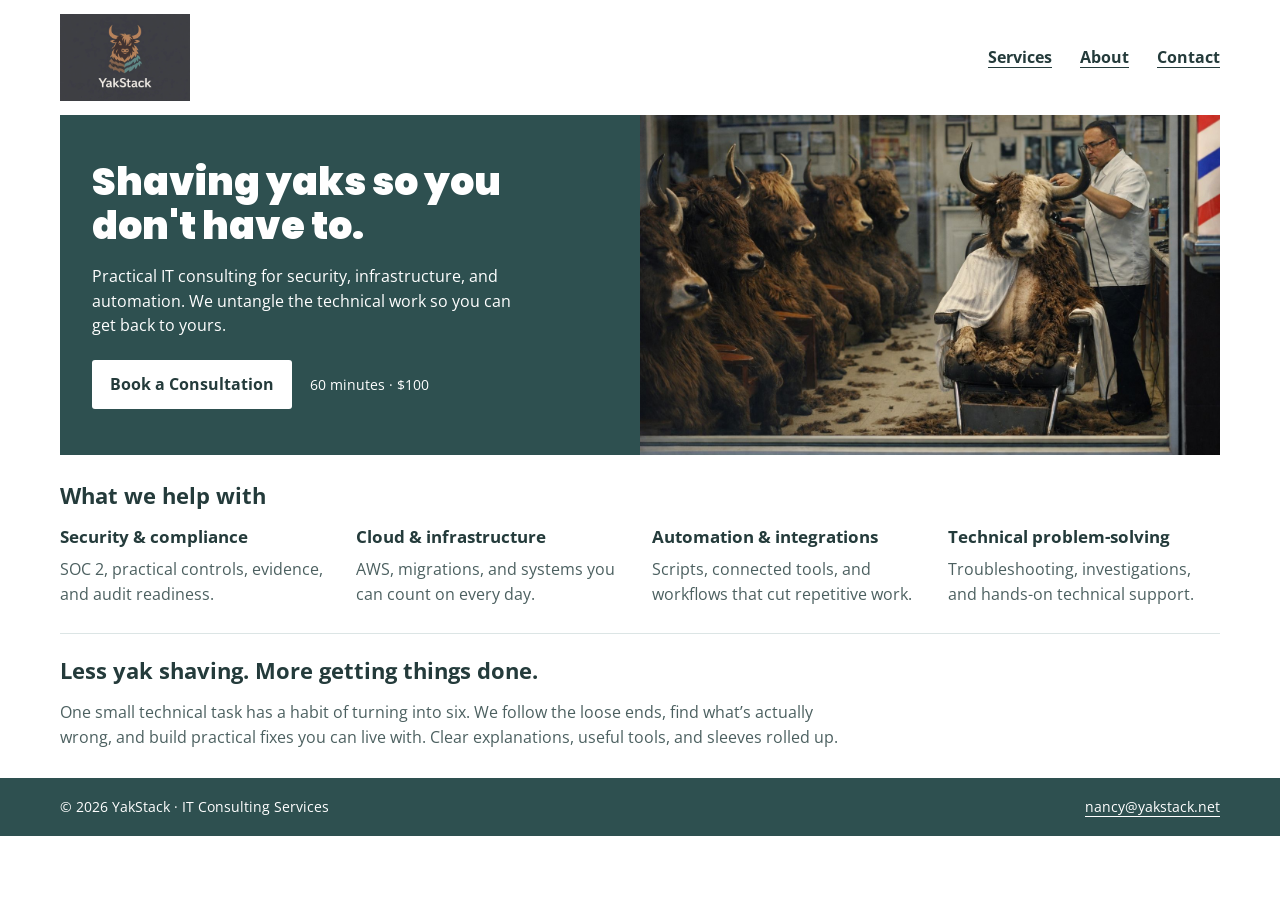
==== commit 96999e6f: "Redesign YakStack homepage and reuse configured consultation workflow" ====
--- a/index.html
+++ b/index.html
@@ -1,794 +1,7 @@
-<!DOCTYPE html>
-
-<html lang="en-US"><head><meta charset="utf-8"/><meta content="IE=edge" http-equiv="X-UA-Compatible"/><meta content="width=device-width, initial-scale=1" name="viewport"/><title>yakstack.net</title><meta content="yakstack.net" name="author"/><meta content="https://yakstack.net/" property="og:url"/>
-<meta content="yakstack.net" property="og:site_name"/>
-<meta content="yakstack.net" property="og:title"/>
-<meta content="website" property="og:type"/>
-<meta content="https://yakstack.net/assets/shaving-yaks.jpg" property="og:image"/>
-<meta content="en_US" property="og:locale"/>
-<meta content="summary" name="twitter:card"/>
-<meta content="yakstack.net" name="twitter:title"/>
-<meta content="IT Consulting Services" name="twitter:description"/>
-<meta content="https://yakstack.net/assets/shaving-yaks.jpg" name="twitter:image"/>
-<meta content="yakstack.net" name="twitter:image:alt"/>
-<meta content="#2f4f4f" name="theme-color"/><style data-inline-fonts="">/* devanagari */
-@font-face {
-  font-family: 'Poppins';
-  font-style: normal;
-  font-weight: 900;
-  font-display: swap;
-  src: url(assets/pxiByp8kv8JHgFVrLBT5Z11lFc-K.woff2) format('woff2');
-  unicode-range: U+0900-097F, U+1CD0-1CF4, U+1CF7-1CF9, U+200C-200D, U+20A8, U+20B9, U+20F0, U+25CC, U+A830-A839, U+A8E0-A8FF, U+11B00-11B0A;
-}
-/* latin-ext */
-@font-face {
-  font-family: 'Poppins';
-  font-style: normal;
-  font-weight: 900;
-  font-display: swap;
-  src: url(assets/pxiByp8kv8JHgFVrLBT5Z1JlFc-K.woff2) format('woff2');
-  unicode-range: U+0100-02BA, U+02BD-02C5, U+02C7-02CC, U+02CE-02D7, U+02DD-02FF, U+0304, U+0308, U+0329, U+1D00-1DBF, U+1E00-1E9F, U+1EF2-1EFF, U+2020, U+20A0-20AB, U+20AD-20C4, U+2113, U+2C60-2C7F, U+A720-A7FF;
-}
-/* latin */
-@font-face {
-  font-family: 'Poppins';
-  font-style: normal;
-  font-weight: 900;
-  font-display: swap;
-  src: url(assets/pxiByp8kv8JHgFVrLBT5Z1xlFQ.woff2) format('woff2');
-  unicode-range: U+0000-00FF, U+0131, U+0152-0153, U+02BB-02BC, U+02C6, U+02DA, U+02DC, U+0304, U+0308, U+0329, U+2000-206F, U+20AC, U+2122, U+2191, U+2193, U+2212, U+2215, U+FEFF, U+FFFD;
-}
-
-/* cyrillic-ext */
-@font-face {
-  font-family: 'Open Sans';
-  font-style: italic;
-  font-weight: 300;
-  font-stretch: 100%;
-  font-display: swap;
-  src: url(assets/memtYaGs126MiZpBA-UFUIcVXSCEkx2cmqvXlWqWtE6F15M.woff2) format('woff2');
-  unicode-range: U+0460-052F, U+1C80-1C8A, U+20B4, U+2DE0-2DFF, U+A640-A69F, U+FE2E-FE2F;
-}
-/* cyrillic */
-@font-face {
-  font-family: 'Open Sans';
-  font-style: italic;
-  font-weight: 300;
-  font-stretch: 100%;
-  font-display: swap;
-  src: url(assets/memtYaGs126MiZpBA-UFUIcVXSCEkx2cmqvXlWqWvU6F15M.woff2) format('woff2');
-  unicode-range: U+0301, U+0400-045F, U+0490-0491, U+04B0-04B1, U+2116;
-}
-/* greek-ext */
-@font-face {
-  font-family: 'Open Sans';
-  font-style: italic;
-  font-weight: 300;
-  font-stretch: 100%;
-  font-display: swap;
-  src: url(assets/memtYaGs126MiZpBA-UFUIcVXSCEkx2cmqvXlWqWtU6F15M.woff2) format('woff2');
-  unicode-range: U+1F00-1FFF;
-}
-/* greek */
-@font-face {
-  font-family: 'Open Sans';
-  font-style: italic;
-  font-weight: 300;
-  font-stretch: 100%;
-  font-display: swap;
-  src: url(assets/memtYaGs126MiZpBA-UFUIcVXSCEkx2cmqvXlWqWuk6F15M.woff2) format('woff2');
-  unicode-range: U+0370-0377, U+037A-037F, U+0384-038A, U+038C, U+038E-03A1, U+03A3-03FF;
-}
-/* hebrew */
-@font-face {
-  font-family: 'Open Sans';
-  font-style: italic;
-  font-weight: 300;
-  font-stretch: 100%;
-  font-display: swap;
-  src: url(assets/memtYaGs126MiZpBA-UFUIcVXSCEkx2cmqvXlWqWu06F15M.woff2) format('woff2');
-  unicode-range: U+0307-0308, U+0590-05FF, U+200C-2010, U+20AA, U+25CC, U+FB1D-FB4F;
-}
-/* math */
-@font-face {
-  font-family: 'Open Sans';
-  font-style: italic;
-  font-weight: 300;
-  font-stretch: 100%;
-  font-display: swap;
-  src: url(assets/memtYaGs126MiZpBA-UFUIcVXSCEkx2cmqvXlWqWxU6F15M.woff2) format('woff2');
-  unicode-range: U+0302-0303, U+0305, U+0307-0308, U+0310, U+0312, U+0315, U+031A, U+0326-0327, U+032C, U+032F-0330, U+0332-0333, U+0338, U+033A, U+0346, U+034D, U+0391-03A1, U+03A3-03A9, U+03B1-03C9, U+03D1, U+03D5-03D6, U+03F0-03F1, U+03F4-03F5, U+2016-2017, U+2034-2038, U+203C, U+2040, U+2043, U+2047, U+2050, U+2057, U+205F, U+2070-2071, U+2074-209F, U+20D0-20DC, U+20E1, U+20E5-20EF, U+2100-2112, U+2114-2115, U+2117-2121, U+2123-214F, U+2190, U+2192, U+2194-21AE, U+21B0-21E5, U+21F1-21F2, U+21F4-2211, U+2213-2214, U+2216-22FF, U+2308-230B, U+2310, U+2319, U+231C-2321, U+2336-237A, U+237C, U+2395, U+239B-23B7, U+23D0, U+23DC-23E1, U+2474-2475, U+25AF, U+25B3, U+25B7, U+25BD, U+25C1, U+25CA, U+25CC, U+25FB, U+266D-266F, U+27C0-27FF, U+2900-2AFF, U+2B0E-2B11, U+2B30-2B4C, U+2BFE, U+3030, U+FF5B, U+FF5D, U+1D400-1D7FF, U+1EE00-1EEFF;
-}
-/* symbols */
-@font-face {
-  font-family: 'Open Sans';
-  font-style: italic;
-  font-weight: 300;
-  font-stretch: 100%;
-  font-display: swap;
-  src: url(assets/memtYaGs126MiZpBA-UFUIcVXSCEkx2cmqvXlWqW106F15M.woff2) format('woff2');
-  unicode-range: U+0001-000C, U+000E-001F, U+007F-009F, U+20DD-20E0, U+20E2-20E4, U+2150-218F, U+2190, U+2192, U+2194-2199, U+21AF, U+21E6-21F0, U+21F3, U+2218-2219, U+2299, U+22C4-22C6, U+2300-243F, U+2440-244A, U+2460-24FF, U+25A0-27BF, U+2800-28FF, U+2921-2922, U+2981, U+29BF, U+29EB, U+2B00-2BFF, U+4DC0-4DFF, U+FFF9-FFFB, U+10140-1018E, U+10190-1019C, U+101A0, U+101D0-101FD, U+102E0-102FB, U+10E60-10E7E, U+1D2C0-1D2D3, U+1D2E0-1D37F, U+1F000-1F0FF, U+1F100-1F1AE, U+1F1E6-1F1FF, U+1F30D-1F30F, U+1F315, U+1F31C, U+1F31E, U+1F320-1F32C, U+1F336, U+1F378, U+1F37D, U+1F382, U+1F393-1F39F, U+1F3A7-1F3A8, U+1F3AC-1F3AF, U+1F3C2, U+1F3C4-1F3C6, U+1F3CA-1F3CE, U+1F3D4-1F3E0, U+1F3ED, U+1F3F1-1F3F3, U+1F3F5-1F3F7, U+1F408, U+1F415, U+1F41F, U+1F426, U+1F43F, U+1F441-1F442, U+1F444, U+1F446-1F449, U+1F44C-1F44E, U+1F453, U+1F46A, U+1F47D, U+1F4A3, U+1F4B0, U+1F4B3, U+1F4B9, U+1F4BB, U+1F4BF, U+1F4C8-1F4CB, U+1F4D6, U+1F4DA, U+1F4DF, U+1F4E3-1F4E6, U+1F4EA-1F4ED, U+1F4F7, U+1F4F9-1F4FB, U+1F4FD-1F4FE, U+1F503, U+1F507-1F50B, U+1F50D, U+1F512-1F513, U+1F53E-1F54A, U+1F54F-1F5FA, U+1F610, U+1F650-1F67F, U+1F687, U+1F68D, U+1F691, U+1F694, U+1F698, U+1F6AD, U+1F6B2, U+1F6B9-1F6BA, U+1F6BC, U+1F6C6-1F6CF, U+1F6D3-1F6D7, U+1F6E0-1F6EA, U+1F6F0-1F6F3, U+1F6F7-1F6FC, U+1F700-1F80B, U+1F810-1F847, U+1F850-1F859, U+1F860-1F887, U+1F890-1F8AD, U+1F8B0-1F8BB, U+1F8C0-1F8C1, U+1F8D0-1F8D8, U+1F900-1F90B, U+1F93B, U+1F946, U+1F984, U+1F996, U+1F9E9, U+1FA00-1FA6F, U+1FA70-1FA7C, U+1FA80-1FAC6, U+1FAC8, U+1FACC-1FADD, U+1FADF-1FAEB, U+1FAEF-1FAFA, U+1FB00-1FBFF;
-}
-/* vietnamese */
-@font-face {
-  font-family: 'Open Sans';
-  font-style: italic;
-  font-weight: 300;
-  font-stretch: 100%;
-  font-display: swap;
-  src: url(assets/memtYaGs126MiZpBA-UFUIcVXSCEkx2cmqvXlWqWtk6F15M.woff2) format('woff2');
-  unicode-range: U+0102-0103, U+0110-0111, U+0128-0129, U+0168-0169, U+01A0-01A1, U+01AF-01B0, U+0300-0301, U+0303-0304, U+0308-0309, U+0323, U+0329, U+1EA0-1EF9, U+20AB;
-}
-/* latin-ext */
-@font-face {
-  font-family: 'Open Sans';
-  font-style: italic;
-  font-weight: 300;
-  font-stretch: 100%;
-  font-display: swap;
-  src: url(assets/memtYaGs126MiZpBA-UFUIcVXSCEkx2cmqvXlWqWt06F15M.woff2) format('woff2');
-  unicode-range: U+0100-02BA, U+02BD-02C5, U+02C7-02CC, U+02CE-02D7, U+02DD-02FF, U+0304, U+0308, U+0329, U+1D00-1DBF, U+1E00-1E9F, U+1EF2-1EFF, U+2020, U+20A0-20AB, U+20AD-20C4, U+2113, U+2C60-2C7F, U+A720-A7FF;
-}
-/* latin */
-@font-face {
-  font-family: 'Open Sans';
-  font-style: italic;
-  font-weight: 300;
-  font-stretch: 100%;
-  font-display: swap;
-  src: url(assets/memtYaGs126MiZpBA-UFUIcVXSCEkx2cmqvXlWqWuU6F.woff2) format('woff2');
-  unicode-range: U+0000-00FF, U+0131, U+0152-0153, U+02BB-02BC, U+02C6, U+02DA, U+02DC, U+0304, U+0308, U+0329, U+2000-206F, U+20AC, U+2122, U+2191, U+2193, U+2212, U+2215, U+FEFF, U+FFFD;
-}
-/* cyrillic-ext */
-@font-face {
-  font-family: 'Open Sans';
-  font-style: italic;
-  font-weight: 400;
-  font-stretch: 100%;
-  font-display: swap;
-  src: url(assets/memtYaGs126MiZpBA-UFUIcVXSCEkx2cmqvXlWqWtE6F15M.woff2) format('woff2');
-  unicode-range: U+0460-052F, U+1C80-1C8A, U+20B4, U+2DE0-2DFF, U+A640-A69F, U+FE2E-FE2F;
-}
-/* cyrillic */
-@font-face {
-  font-family: 'Open Sans';
-  font-style: italic;
-  font-weight: 400;
-  font-stretch: 100%;
-  font-display: swap;
-  src: url(assets/memtYaGs126MiZpBA-UFUIcVXSCEkx2cmqvXlWqWvU6F15M.woff2) format('woff2');
-  unicode-range: U+0301, U+0400-045F, U+0490-0491, U+04B0-04B1, U+2116;
-}
-/* greek-ext */
-@font-face {
-  font-family: 'Open Sans';
-  font-style: italic;
-  font-weight: 400;
-  font-stretch: 100%;
-  font-display: swap;
-  src: url(assets/memtYaGs126MiZpBA-UFUIcVXSCEkx2cmqvXlWqWtU6F15M.woff2) format('woff2');
-  unicode-range: U+1F00-1FFF;
-}
-/* greek */
-@font-face {
-  font-family: 'Open Sans';
-  font-style: italic;
-  font-weight: 400;
-  font-stretch: 100%;
-  font-display: swap;
-  src: url(assets/memtYaGs126MiZpBA-UFUIcVXSCEkx2cmqvXlWqWuk6F15M.woff2) format('woff2');
-  unicode-range: U+0370-0377, U+037A-037F, U+0384-038A, U+038C, U+038E-03A1, U+03A3-03FF;
-}
-/* hebrew */
-@font-face {
-  font-family: 'Open Sans';
-  font-style: italic;
-  font-weight: 400;
-  font-stretch: 100%;
-  font-display: swap;
-  src: url(assets/memtYaGs126MiZpBA-UFUIcVXSCEkx2cmqvXlWqWu06F15M.woff2) format('woff2');
-  unicode-range: U+0307-0308, U+0590-05FF, U+200C-2010, U+20AA, U+25CC, U+FB1D-FB4F;
-}
-/* math */
-@font-face {
-  font-family: 'Open Sans';
-  font-style: italic;
-  font-weight: 400;
-  font-stretch: 100%;
-  font-display: swap;
-  src: url(assets/memtYaGs126MiZpBA-UFUIcVXSCEkx2cmqvXlWqWxU6F15M.woff2) format('woff2');
-  unicode-range: U+0302-0303, U+0305, U+0307-0308, U+0310, U+0312, U+0315, U+031A, U+0326-0327, U+032C, U+032F-0330, U+0332-0333, U+0338, U+033A, U+0346, U+034D, U+0391-03A1, U+03A3-03A9, U+03B1-03C9, U+03D1, U+03D5-03D6, U+03F0-03F1, U+03F4-03F5, U+2016-2017, U+2034-2038, U+203C, U+2040, U+2043, U+2047, U+2050, U+2057, U+205F, U+2070-2071, U+2074-209F, U+20D0-20DC, U+20E1, U+20E5-20EF, U+2100-2112, U+2114-2115, U+2117-2121, U+2123-214F, U+2190, U+2192, U+2194-21AE, U+21B0-21E5, U+21F1-21F2, U+21F4-2211, U+2213-2214, U+2216-22FF, U+2308-230B, U+2310, U+2319, U+231C-2321, U+2336-237A, U+237C, U+2395, U+239B-23B7, U+23D0, U+23DC-23E1, U+2474-2475, U+25AF, U+25B3, U+25B7, U+25BD, U+25C1, U+25CA, U+25CC, U+25FB, U+266D-266F, U+27C0-27FF, U+2900-2AFF, U+2B0E-2B11, U+2B30-2B4C, U+2BFE, U+3030, U+FF5B, U+FF5D, U+1D400-1D7FF, U+1EE00-1EEFF;
-}
-/* symbols */
-@font-face {
-  font-family: 'Open Sans';
-  font-style: italic;
-  font-weight: 400;
-  font-stretch: 100%;
-  font-display: swap;
-  src: url(assets/memtYaGs126MiZpBA-UFUIcVXSCEkx2cmqvXlWqW106F15M.woff2) format('woff2');
-  unicode-range: U+0001-000C, U+000E-001F, U+007F-009F, U+20DD-20E0, U+20E2-20E4, U+2150-218F, U+2190, U+2192, U+2194-2199, U+21AF, U+21E6-21F0, U+21F3, U+2218-2219, U+2299, U+22C4-22C6, U+2300-243F, U+2440-244A, U+2460-24FF, U+25A0-27BF, U+2800-28FF, U+2921-2922, U+2981, U+29BF, U+29EB, U+2B00-2BFF, U+4DC0-4DFF, U+FFF9-FFFB, U+10140-1018E, U+10190-1019C, U+101A0, U+101D0-101FD, U+102E0-102FB, U+10E60-10E7E, U+1D2C0-1D2D3, U+1D2E0-1D37F, U+1F000-1F0FF, U+1F100-1F1AE, U+1F1E6-1F1FF, U+1F30D-1F30F, U+1F315, U+1F31C, U+1F31E, U+1F320-1F32C, U+1F336, U+1F378, U+1F37D, U+1F382, U+1F393-1F39F, U+1F3A7-1F3A8, U+1F3AC-1F3AF, U+1F3C2, U+1F3C4-1F3C6, U+1F3CA-1F3CE, U+1F3D4-1F3E0, U+1F3ED, U+1F3F1-1F3F3, U+1F3F5-1F3F7, U+1F408, U+1F415, U+1F41F, U+1F426, U+1F43F, U+1F441-1F442, U+1F444, U+1F446-1F449, U+1F44C-1F44E, U+1F453, U+1F46A, U+1F47D, U+1F4A3, U+1F4B0, U+1F4B3, U+1F4B9, U+1F4BB, U+1F4BF, U+1F4C8-1F4CB, U+1F4D6, U+1F4DA, U+1F4DF, U+1F4E3-1F4E6, U+1F4EA-1F4ED, U+1F4F7, U+1F4F9-1F4FB, U+1F4FD-1F4FE, U+1F503, U+1F507-1F50B, U+1F50D, U+1F512-1F513, U+1F53E-1F54A, U+1F54F-1F5FA, U+1F610, U+1F650-1F67F, U+1F687, U+1F68D, U+1F691, U+1F694, U+1F698, U+1F6AD, U+1F6B2, U+1F6B9-1F6BA, U+1F6BC, U+1F6C6-1F6CF, U+1F6D3-1F6D7, U+1F6E0-1F6EA, U+1F6F0-1F6F3, U+1F6F7-1F6FC, U+1F700-1F80B, U+1F810-1F847, U+1F850-1F859, U+1F860-1F887, U+1F890-1F8AD, U+1F8B0-1F8BB, U+1F8C0-1F8C1, U+1F8D0-1F8D8, U+1F900-1F90B, U+1F93B, U+1F946, U+1F984, U+1F996, U+1F9E9, U+1FA00-1FA6F, U+1FA70-1FA7C, U+1FA80-1FAC6, U+1FAC8, U+1FACC-1FADD, U+1FADF-1FAEB, U+1FAEF-1FAFA, U+1FB00-1FBFF;
-}
-/* vietnamese */
-@font-face {
-  font-family: 'Open Sans';
-  font-style: italic;
-  font-weight: 400;
-  font-stretch: 100%;
-  font-display: swap;
-  src: url(assets/memtYaGs126MiZpBA-UFUIcVXSCEkx2cmqvXlWqWtk6F15M.woff2) format('woff2');
-  unicode-range: U+0102-0103, U+0110-0111, U+0128-0129, U+0168-0169, U+01A0-01A1, U+01AF-01B0, U+0300-0301, U+0303-0304, U+0308-0309, U+0323, U+0329, U+1EA0-1EF9, U+20AB;
-}
-/* latin-ext */
-@font-face {
-  font-family: 'Open Sans';
-  font-style: italic;
-  font-weight: 400;
-  font-stretch: 100%;
-  font-display: swap;
-  src: url(assets/memtYaGs126MiZpBA-UFUIcVXSCEkx2cmqvXlWqWt06F15M.woff2) format('woff2');
-  unicode-range: U+0100-02BA, U+02BD-02C5, U+02C7-02CC, U+02CE-02D7, U+02DD-02FF, U+0304, U+0308, U+0329, U+1D00-1DBF, U+1E00-1E9F, U+1EF2-1EFF, U+2020, U+20A0-20AB, U+20AD-20C4, U+2113, U+2C60-2C7F, U+A720-A7FF;
-}
-/* latin */
-@font-face {
-  font-family: 'Open Sans';
-  font-style: italic;
-  font-weight: 400;
-  font-stretch: 100%;
-  font-display: swap;
-  src: url(assets/memtYaGs126MiZpBA-UFUIcVXSCEkx2cmqvXlWqWuU6F.woff2) format('woff2');
-  unicode-range: U+0000-00FF, U+0131, U+0152-0153, U+02BB-02BC, U+02C6, U+02DA, U+02DC, U+0304, U+0308, U+0329, U+2000-206F, U+20AC, U+2122, U+2191, U+2193, U+2212, U+2215, U+FEFF, U+FFFD;
-}
-/* cyrillic-ext */
-@font-face {
-  font-family: 'Open Sans';
-  font-style: italic;
-  font-weight: 700;
-  font-stretch: 100%;
-  font-display: swap;
-  src: url(assets/memtYaGs126MiZpBA-UFUIcVXSCEkx2cmqvXlWqWtE6F15M.woff2) format('woff2');
-  unicode-range: U+0460-052F, U+1C80-1C8A, U+20B4, U+2DE0-2DFF, U+A640-A69F, U+FE2E-FE2F;
-}
-/* cyrillic */
-@font-face {
-  font-family: 'Open Sans';
-  font-style: italic;
-  font-weight: 700;
-  font-stretch: 100%;
-  font-display: swap;
-  src: url(assets/memtYaGs126MiZpBA-UFUIcVXSCEkx2cmqvXlWqWvU6F15M.woff2) format('woff2');
-  unicode-range: U+0301, U+0400-045F, U+0490-0491, U+04B0-04B1, U+2116;
-}
-/* greek-ext */
-@font-face {
-  font-family: 'Open Sans';
-  font-style: italic;
-  font-weight: 700;
-  font-stretch: 100%;
-  font-display: swap;
-  src: url(assets/memtYaGs126MiZpBA-UFUIcVXSCEkx2cmqvXlWqWtU6F15M.woff2) format('woff2');
-  unicode-range: U+1F00-1FFF;
-}
-/* greek */
-@font-face {
-  font-family: 'Open Sans';
-  font-style: italic;
-  font-weight: 700;
-  font-stretch: 100%;
-  font-display: swap;
-  src: url(assets/memtYaGs126MiZpBA-UFUIcVXSCEkx2cmqvXlWqWuk6F15M.woff2) format('woff2');
-  unicode-range: U+0370-0377, U+037A-037F, U+0384-038A, U+038C, U+038E-03A1, U+03A3-03FF;
-}
-/* hebrew */
-@font-face {
-  font-family: 'Open Sans';
-  font-style: italic;
-  font-weight: 700;
-  font-stretch: 100%;
-  font-display: swap;
-  src: url(assets/memtYaGs126MiZpBA-UFUIcVXSCEkx2cmqvXlWqWu06F15M.woff2) format('woff2');
-  unicode-range: U+0307-0308, U+0590-05FF, U+200C-2010, U+20AA, U+25CC, U+FB1D-FB4F;
-}
-/* math */
-@font-face {
-  font-family: 'Open Sans';
-  font-style: italic;
-  font-weight: 700;
-  font-stretch: 100%;
-  font-display: swap;
-  src: url(assets/memtYaGs126MiZpBA-UFUIcVXSCEkx2cmqvXlWqWxU6F15M.woff2) format('woff2');
-  unicode-range: U+0302-0303, U+0305, U+0307-0308, U+0310, U+0312, U+0315, U+031A, U+0326-0327, U+032C, U+032F-0330, U+0332-0333, U+0338, U+033A, U+0346, U+034D, U+0391-03A1, U+03A3-03A9, U+03B1-03C9, U+03D1, U+03D5-03D6, U+03F0-03F1, U+03F4-03F5, U+2016-2017, U+2034-2038, U+203C, U+2040, U+2043, U+2047, U+2050, U+2057, U+205F, U+2070-2071, U+2074-209F, U+20D0-20DC, U+20E1, U+20E5-20EF, U+2100-2112, U+2114-2115, U+2117-2121, U+2123-214F, U+2190, U+2192, U+2194-21AE, U+21B0-21E5, U+21F1-21F2, U+21F4-2211, U+2213-2214, U+2216-22FF, U+2308-230B, U+2310, U+2319, U+231C-2321, U+2336-237A, U+237C, U+2395, U+239B-23B7, U+23D0, U+23DC-23E1, U+2474-2475, U+25AF, U+25B3, U+25B7, U+25BD, U+25C1, U+25CA, U+25CC, U+25FB, U+266D-266F, U+27C0-27FF, U+2900-2AFF, U+2B0E-2B11, U+2B30-2B4C, U+2BFE, U+3030, U+FF5B, U+FF5D, U+1D400-1D7FF, U+1EE00-1EEFF;
-}
-/* symbols */
-@font-face {
-  font-family: 'Open Sans';
-  font-style: italic;
-  font-weight: 700;
-  font-stretch: 100%;
-  font-display: swap;
-  src: url(assets/memtYaGs126MiZpBA-UFUIcVXSCEkx2cmqvXlWqW106F15M.woff2) format('woff2');
-  unicode-range: U+0001-000C, U+000E-001F, U+007F-009F, U+20DD-20E0, U+20E2-20E4, U+2150-218F, U+2190, U+2192, U+2194-2199, U+21AF, U+21E6-21F0, U+21F3, U+2218-2219, U+2299, U+22C4-22C6, U+2300-243F, U+2440-244A, U+2460-24FF, U+25A0-27BF, U+2800-28FF, U+2921-2922, U+2981, U+29BF, U+29EB, U+2B00-2BFF, U+4DC0-4DFF, U+FFF9-FFFB, U+10140-1018E, U+10190-1019C, U+101A0, U+101D0-101FD, U+102E0-102FB, U+10E60-10E7E, U+1D2C0-1D2D3, U+1D2E0-1D37F, U+1F000-1F0FF, U+1F100-1F1AE, U+1F1E6-1F1FF, U+1F30D-1F30F, U+1F315, U+1F31C, U+1F31E, U+1F320-1F32C, U+1F336, U+1F378, U+1F37D, U+1F382, U+1F393-1F39F, U+1F3A7-1F3A8, U+1F3AC-1F3AF, U+1F3C2, U+1F3C4-1F3C6, U+1F3CA-1F3CE, U+1F3D4-1F3E0, U+1F3ED, U+1F3F1-1F3F3, U+1F3F5-1F3F7, U+1F408, U+1F415, U+1F41F, U+1F426, U+1F43F, U+1F441-1F442, U+1F444, U+1F446-1F449, U+1F44C-1F44E, U+1F453, U+1F46A, U+1F47D, U+1F4A3, U+1F4B0, U+1F4B3, U+1F4B9, U+1F4BB, U+1F4BF, U+1F4C8-1F4CB, U+1F4D6, U+1F4DA, U+1F4DF, U+1F4E3-1F4E6, U+1F4EA-1F4ED, U+1F4F7, U+1F4F9-1F4FB, U+1F4FD-1F4FE, U+1F503, U+1F507-1F50B, U+1F50D, U+1F512-1F513, U+1F53E-1F54A, U+1F54F-1F5FA, U+1F610, U+1F650-1F67F, U+1F687, U+1F68D, U+1F691, U+1F694, U+1F698, U+1F6AD, U+1F6B2, U+1F6B9-1F6BA, U+1F6BC, U+1F6C6-1F6CF, U+1F6D3-1F6D7, U+1F6E0-1F6EA, U+1F6F0-1F6F3, U+1F6F7-1F6FC, U+1F700-1F80B, U+1F810-1F847, U+1F850-1F859, U+1F860-1F887, U+1F890-1F8AD, U+1F8B0-1F8BB, U+1F8C0-1F8C1, U+1F8D0-1F8D8, U+1F900-1F90B, U+1F93B, U+1F946, U+1F984, U+1F996, U+1F9E9, U+1FA00-1FA6F, U+1FA70-1FA7C, U+1FA80-1FAC6, U+1FAC8, U+1FACC-1FADD, U+1FADF-1FAEB, U+1FAEF-1FAFA, U+1FB00-1FBFF;
-}
-/* vietnamese */
-@font-face {
-  font-family: 'Open Sans';
-  font-style: italic;
-  font-weight: 700;
-  font-stretch: 100%;
-  font-display: swap;
-  src: url(assets/memtYaGs126MiZpBA-UFUIcVXSCEkx2cmqvXlWqWtk6F15M.woff2) format('woff2');
-  unicode-range: U+0102-0103, U+0110-0111, U+0128-0129, U+0168-0169, U+01A0-01A1, U+01AF-01B0, U+0300-0301, U+0303-0304, U+0308-0309, U+0323, U+0329, U+1EA0-1EF9, U+20AB;
-}
-/* latin-ext */
-@font-face {
-  font-family: 'Open Sans';
-  font-style: italic;
-  font-weight: 700;
-  font-stretch: 100%;
-  font-display: swap;
-  src: url(assets/memtYaGs126MiZpBA-UFUIcVXSCEkx2cmqvXlWqWt06F15M.woff2) format('woff2');
-  unicode-range: U+0100-02BA, U+02BD-02C5, U+02C7-02CC, U+02CE-02D7, U+02DD-02FF, U+0304, U+0308, U+0329, U+1D00-1DBF, U+1E00-1E9F, U+1EF2-1EFF, U+2020, U+20A0-20AB, U+20AD-20C4, U+2113, U+2C60-2C7F, U+A720-A7FF;
-}
-/* latin */
-@font-face {
-  font-family: 'Open Sans';
-  font-style: italic;
-  font-weight: 700;
-  font-stretch: 100%;
-  font-display: swap;
-  src: url(assets/memtYaGs126MiZpBA-UFUIcVXSCEkx2cmqvXlWqWuU6F.woff2) format('woff2');
-  unicode-range: U+0000-00FF, U+0131, U+0152-0153, U+02BB-02BC, U+02C6, U+02DA, U+02DC, U+0304, U+0308, U+0329, U+2000-206F, U+20AC, U+2122, U+2191, U+2193, U+2212, U+2215, U+FEFF, U+FFFD;
-}
-/* cyrillic-ext */
-@font-face {
-  font-family: 'Open Sans';
-  font-style: normal;
-  font-weight: 300;
-  font-stretch: 100%;
-  font-display: swap;
-  src: url(assets/memvYaGs126MiZpBA-UvWbX2vVnXBbObj2OVTSKmu1aB.woff2) format('woff2');
-  unicode-range: U+0460-052F, U+1C80-1C8A, U+20B4, U+2DE0-2DFF, U+A640-A69F, U+FE2E-FE2F;
-}
-/* cyrillic */
-@font-face {
-  font-family: 'Open Sans';
-  font-style: normal;
-  font-weight: 300;
-  font-stretch: 100%;
-  font-display: swap;
-  src: url(assets/memvYaGs126MiZpBA-UvWbX2vVnXBbObj2OVTSumu1aB.woff2) format('woff2');
-  unicode-range: U+0301, U+0400-045F, U+0490-0491, U+04B0-04B1, U+2116;
-}
-/* greek-ext */
-@font-face {
-  font-family: 'Open Sans';
-  font-style: normal;
-  font-weight: 300;
-  font-stretch: 100%;
-  font-display: swap;
-  src: url(assets/memvYaGs126MiZpBA-UvWbX2vVnXBbObj2OVTSOmu1aB.woff2) format('woff2');
-  unicode-range: U+1F00-1FFF;
-}
-/* greek */
-@font-face {
-  font-family: 'Open Sans';
-  font-style: normal;
-  font-weight: 300;
-  font-stretch: 100%;
-  font-display: swap;
-  src: url(assets/memvYaGs126MiZpBA-UvWbX2vVnXBbObj2OVTSymu1aB.woff2) format('woff2');
-  unicode-range: U+0370-0377, U+037A-037F, U+0384-038A, U+038C, U+038E-03A1, U+03A3-03FF;
-}
-/* hebrew */
-@font-face {
-  font-family: 'Open Sans';
-  font-style: normal;
-  font-weight: 300;
-  font-stretch: 100%;
-  font-display: swap;
-  src: url(assets/memvYaGs126MiZpBA-UvWbX2vVnXBbObj2OVTS2mu1aB.woff2) format('woff2');
-  unicode-range: U+0307-0308, U+0590-05FF, U+200C-2010, U+20AA, U+25CC, U+FB1D-FB4F;
-}
-/* math */
-@font-face {
-  font-family: 'Open Sans';
-  font-style: normal;
-  font-weight: 300;
-  font-stretch: 100%;
-  font-display: swap;
-  src: url(assets/memvYaGs126MiZpBA-UvWbX2vVnXBbObj2OVTVOmu1aB.woff2) format('woff2');
-  unicode-range: U+0302-0303, U+0305, U+0307-0308, U+0310, U+0312, U+0315, U+031A, U+0326-0327, U+032C, U+032F-0330, U+0332-0333, U+0338, U+033A, U+0346, U+034D, U+0391-03A1, U+03A3-03A9, U+03B1-03C9, U+03D1, U+03D5-03D6, U+03F0-03F1, U+03F4-03F5, U+2016-2017, U+2034-2038, U+203C, U+2040, U+2043, U+2047, U+2050, U+2057, U+205F, U+2070-2071, U+2074-209F, U+20D0-20DC, U+20E1, U+20E5-20EF, U+2100-2112, U+2114-2115, U+2117-2121, U+2123-214F, U+2190, U+2192, U+2194-21AE, U+21B0-21E5, U+21F1-21F2, U+21F4-2211, U+2213-2214, U+2216-22FF, U+2308-230B, U+2310, U+2319, U+231C-2321, U+2336-237A, U+237C, U+2395, U+239B-23B7, U+23D0, U+23DC-23E1, U+2474-2475, U+25AF, U+25B3, U+25B7, U+25BD, U+25C1, U+25CA, U+25CC, U+25FB, U+266D-266F, U+27C0-27FF, U+2900-2AFF, U+2B0E-2B11, U+2B30-2B4C, U+2BFE, U+3030, U+FF5B, U+FF5D, U+1D400-1D7FF, U+1EE00-1EEFF;
-}
-/* symbols */
-@font-face {
-  font-family: 'Open Sans';
-  font-style: normal;
-  font-weight: 300;
-  font-stretch: 100%;
-  font-display: swap;
-  src: url(assets/memvYaGs126MiZpBA-UvWbX2vVnXBbObj2OVTUGmu1aB.woff2) format('woff2');
-  unicode-range: U+0001-000C, U+000E-001F, U+007F-009F, U+20DD-20E0, U+20E2-20E4, U+2150-218F, U+2190, U+2192, U+2194-2199, U+21AF, U+21E6-21F0, U+21F3, U+2218-2219, U+2299, U+22C4-22C6, U+2300-243F, U+2440-244A, U+2460-24FF, U+25A0-27BF, U+2800-28FF, U+2921-2922, U+2981, U+29BF, U+29EB, U+2B00-2BFF, U+4DC0-4DFF, U+FFF9-FFFB, U+10140-1018E, U+10190-1019C, U+101A0, U+101D0-101FD, U+102E0-102FB, U+10E60-10E7E, U+1D2C0-1D2D3, U+1D2E0-1D37F, U+1F000-1F0FF, U+1F100-1F1AE, U+1F1E6-1F1FF, U+1F30D-1F30F, U+1F315, U+1F31C, U+1F31E, U+1F320-1F32C, U+1F336, U+1F378, U+1F37D, U+1F382, U+1F393-1F39F, U+1F3A7-1F3A8, U+1F3AC-1F3AF, U+1F3C2, U+1F3C4-1F3C6, U+1F3CA-1F3CE, U+1F3D4-1F3E0, U+1F3ED, U+1F3F1-1F3F3, U+1F3F5-1F3F7, U+1F408, U+1F415, U+1F41F, U+1F426, U+1F43F, U+1F441-1F442, U+1F444, U+1F446-1F449, U+1F44C-1F44E, U+1F453, U+1F46A, U+1F47D, U+1F4A3, U+1F4B0, U+1F4B3, U+1F4B9, U+1F4BB, U+1F4BF, U+1F4C8-1F4CB, U+1F4D6, U+1F4DA, U+1F4DF, U+1F4E3-1F4E6, U+1F4EA-1F4ED, U+1F4F7, U+1F4F9-1F4FB, U+1F4FD-1F4FE, U+1F503, U+1F507-1F50B, U+1F50D, U+1F512-1F513, U+1F53E-1F54A, U+1F54F-1F5FA, U+1F610, U+1F650-1F67F, U+1F687, U+1F68D, U+1F691, U+1F694, U+1F698, U+1F6AD, U+1F6B2, U+1F6B9-1F6BA, U+1F6BC, U+1F6C6-1F6CF, U+1F6D3-1F6D7, U+1F6E0-1F6EA, U+1F6F0-1F6F3, U+1F6F7-1F6FC, U+1F700-1F80B, U+1F810-1F847, U+1F850-1F859, U+1F860-1F887, U+1F890-1F8AD, U+1F8B0-1F8BB, U+1F8C0-1F8C1, U+1F8D0-1F8D8, U+1F900-1F90B, U+1F93B, U+1F946, U+1F984, U+1F996, U+1F9E9, U+1FA00-1FA6F, U+1FA70-1FA7C, U+1FA80-1FAC6, U+1FAC8, U+1FACC-1FADD, U+1FADF-1FAEB, U+1FAEF-1FAFA, U+1FB00-1FBFF;
-}
-/* vietnamese */
-@font-face {
-  font-family: 'Open Sans';
-  font-style: normal;
-  font-weight: 300;
-  font-stretch: 100%;
-  font-display: swap;
-  src: url(assets/memvYaGs126MiZpBA-UvWbX2vVnXBbObj2OVTSCmu1aB.woff2) format('woff2');
-  unicode-range: U+0102-0103, U+0110-0111, U+0128-0129, U+0168-0169, U+01A0-01A1, U+01AF-01B0, U+0300-0301, U+0303-0304, U+0308-0309, U+0323, U+0329, U+1EA0-1EF9, U+20AB;
-}
-/* latin-ext */
-@font-face {
-  font-family: 'Open Sans';
-  font-style: normal;
-  font-weight: 300;
-  font-stretch: 100%;
-  font-display: swap;
-  src: url(assets/memvYaGs126MiZpBA-UvWbX2vVnXBbObj2OVTSGmu1aB.woff2) format('woff2');
-  unicode-range: U+0100-02BA, U+02BD-02C5, U+02C7-02CC, U+02CE-02D7, U+02DD-02FF, U+0304, U+0308, U+0329, U+1D00-1DBF, U+1E00-1E9F, U+1EF2-1EFF, U+2020, U+20A0-20AB, U+20AD-20C4, U+2113, U+2C60-2C7F, U+A720-A7FF;
-}
-/* latin */
-@font-face {
-  font-family: 'Open Sans';
-  font-style: normal;
-  font-weight: 300;
-  font-stretch: 100%;
-  font-display: swap;
-  src: url(assets/memvYaGs126MiZpBA-UvWbX2vVnXBbObj2OVTS-muw.woff2) format('woff2');
-  unicode-range: U+0000-00FF, U+0131, U+0152-0153, U+02BB-02BC, U+02C6, U+02DA, U+02DC, U+0304, U+0308, U+0329, U+2000-206F, U+20AC, U+2122, U+2191, U+2193, U+2212, U+2215, U+FEFF, U+FFFD;
-}
-/* cyrillic-ext */
-@font-face {
-  font-family: 'Open Sans';
-  font-style: normal;
-  font-weight: 400;
-  font-stretch: 100%;
-  font-display: swap;
-  src: url(assets/memvYaGs126MiZpBA-UvWbX2vVnXBbObj2OVTSKmu1aB.woff2) format('woff2');
-  unicode-range: U+0460-052F, U+1C80-1C8A, U+20B4, U+2DE0-2DFF, U+A640-A69F, U+FE2E-FE2F;
-}
-/* cyrillic */
-@font-face {
-  font-family: 'Open Sans';
-  font-style: normal;
-  font-weight: 400;
-  font-stretch: 100%;
-  font-display: swap;
-  src: url(assets/memvYaGs126MiZpBA-UvWbX2vVnXBbObj2OVTSumu1aB.woff2) format('woff2');
-  unicode-range: U+0301, U+0400-045F, U+0490-0491, U+04B0-04B1, U+2116;
-}
-/* greek-ext */
-@font-face {
-  font-family: 'Open Sans';
-  font-style: normal;
-  font-weight: 400;
-  font-stretch: 100%;
-  font-display: swap;
-  src: url(assets/memvYaGs126MiZpBA-UvWbX2vVnXBbObj2OVTSOmu1aB.woff2) format('woff2');
-  unicode-range: U+1F00-1FFF;
-}
-/* greek */
-@font-face {
-  font-family: 'Open Sans';
-  font-style: normal;
-  font-weight: 400;
-  font-stretch: 100%;
-  font-display: swap;
-  src: url(assets/memvYaGs126MiZpBA-UvWbX2vVnXBbObj2OVTSymu1aB.woff2) format('woff2');
-  unicode-range: U+0370-0377, U+037A-037F, U+0384-038A, U+038C, U+038E-03A1, U+03A3-03FF;
-}
-/* hebrew */
-@font-face {
-  font-family: 'Open Sans';
-  font-style: normal;
-  font-weight: 400;
-  font-stretch: 100%;
-  font-display: swap;
-  src: url(assets/memvYaGs126MiZpBA-UvWbX2vVnXBbObj2OVTS2mu1aB.woff2) format('woff2');
-  unicode-range: U+0307-0308, U+0590-05FF, U+200C-2010, U+20AA, U+25CC, U+FB1D-FB4F;
-}
-/* math */
-@font-face {
-  font-family: 'Open Sans';
-  font-style: normal;
-  font-weight: 400;
-  font-stretch: 100%;
-  font-display: swap;
-  src: url(assets/memvYaGs126MiZpBA-UvWbX2vVnXBbObj2OVTVOmu1aB.woff2) format('woff2');
-  unicode-range: U+0302-0303, U+0305, U+0307-0308, U+0310, U+0312, U+0315, U+031A, U+0326-0327, U+032C, U+032F-0330, U+0332-0333, U+0338, U+033A, U+0346, U+034D, U+0391-03A1, U+03A3-03A9, U+03B1-03C9, U+03D1, U+03D5-03D6, U+03F0-03F1, U+03F4-03F5, U+2016-2017, U+2034-2038, U+203C, U+2040, U+2043, U+2047, U+2050, U+2057, U+205F, U+2070-2071, U+2074-209F, U+20D0-20DC, U+20E1, U+20E5-20EF, U+2100-2112, U+2114-2115, U+2117-2121, U+2123-214F, U+2190, U+2192, U+2194-21AE, U+21B0-21E5, U+21F1-21F2, U+21F4-2211, U+2213-2214, U+2216-22FF, U+2308-230B, U+2310, U+2319, U+231C-2321, U+2336-237A, U+237C, U+2395, U+239B-23B7, U+23D0, U+23DC-23E1, U+2474-2475, U+25AF, U+25B3, U+25B7, U+25BD, U+25C1, U+25CA, U+25CC, U+25FB, U+266D-266F, U+27C0-27FF, U+2900-2AFF, U+2B0E-2B11, U+2B30-2B4C, U+2BFE, U+3030, U+FF5B, U+FF5D, U+1D400-1D7FF, U+1EE00-1EEFF;
-}
-/* symbols */
-@font-face {
-  font-family: 'Open Sans';
-  font-style: normal;
-  font-weight: 400;
-  font-stretch: 100%;
-  font-display: swap;
-  src: url(assets/memvYaGs126MiZpBA-UvWbX2vVnXBbObj2OVTUGmu1aB.woff2) format('woff2');
-  unicode-range: U+0001-000C, U+000E-001F, U+007F-009F, U+20DD-20E0, U+20E2-20E4, U+2150-218F, U+2190, U+2192, U+2194-2199, U+21AF, U+21E6-21F0, U+21F3, U+2218-2219, U+2299, U+22C4-22C6, U+2300-243F, U+2440-244A, U+2460-24FF, U+25A0-27BF, U+2800-28FF, U+2921-2922, U+2981, U+29BF, U+29EB, U+2B00-2BFF, U+4DC0-4DFF, U+FFF9-FFFB, U+10140-1018E, U+10190-1019C, U+101A0, U+101D0-101FD, U+102E0-102FB, U+10E60-10E7E, U+1D2C0-1D2D3, U+1D2E0-1D37F, U+1F000-1F0FF, U+1F100-1F1AE, U+1F1E6-1F1FF, U+1F30D-1F30F, U+1F315, U+1F31C, U+1F31E, U+1F320-1F32C, U+1F336, U+1F378, U+1F37D, U+1F382, U+1F393-1F39F, U+1F3A7-1F3A8, U+1F3AC-1F3AF, U+1F3C2, U+1F3C4-1F3C6, U+1F3CA-1F3CE, U+1F3D4-1F3E0, U+1F3ED, U+1F3F1-1F3F3, U+1F3F5-1F3F7, U+1F408, U+1F415, U+1F41F, U+1F426, U+1F43F, U+1F441-1F442, U+1F444, U+1F446-1F449, U+1F44C-1F44E, U+1F453, U+1F46A, U+1F47D, U+1F4A3, U+1F4B0, U+1F4B3, U+1F4B9, U+1F4BB, U+1F4BF, U+1F4C8-1F4CB, U+1F4D6, U+1F4DA, U+1F4DF, U+1F4E3-1F4E6, U+1F4EA-1F4ED, U+1F4F7, U+1F4F9-1F4FB, U+1F4FD-1F4FE, U+1F503, U+1F507-1F50B, U+1F50D, U+1F512-1F513, U+1F53E-1F54A, U+1F54F-1F5FA, U+1F610, U+1F650-1F67F, U+1F687, U+1F68D, U+1F691, U+1F694, U+1F698, U+1F6AD, U+1F6B2, U+1F6B9-1F6BA, U+1F6BC, U+1F6C6-1F6CF, U+1F6D3-1F6D7, U+1F6E0-1F6EA, U+1F6F0-1F6F3, U+1F6F7-1F6FC, U+1F700-1F80B, U+1F810-1F847, U+1F850-1F859, U+1F860-1F887, U+1F890-1F8AD, U+1F8B0-1F8BB, U+1F8C0-1F8C1, U+1F8D0-1F8D8, U+1F900-1F90B, U+1F93B, U+1F946, U+1F984, U+1F996, U+1F9E9, U+1FA00-1FA6F, U+1FA70-1FA7C, U+1FA80-1FAC6, U+1FAC8, U+1FACC-1FADD, U+1FADF-1FAEB, U+1FAEF-1FAFA, U+1FB00-1FBFF;
-}
-/* vietnamese */
-@font-face {
-  font-family: 'Open Sans';
-  font-style: normal;
-  font-weight: 400;
-  font-stretch: 100%;
-  font-display: swap;
-  src: url(assets/memvYaGs126MiZpBA-UvWbX2vVnXBbObj2OVTSCmu1aB.woff2) format('woff2');
-  unicode-range: U+0102-0103, U+0110-0111, U+0128-0129, U+0168-0169, U+01A0-01A1, U+01AF-01B0, U+0300-0301, U+0303-0304, U+0308-0309, U+0323, U+0329, U+1EA0-1EF9, U+20AB;
-}
-/* latin-ext */
-@font-face {
-  font-family: 'Open Sans';
-  font-style: normal;
-  font-weight: 400;
-  font-stretch: 100%;
-  font-display: swap;
-  src: url(assets/memvYaGs126MiZpBA-UvWbX2vVnXBbObj2OVTSGmu1aB.woff2) format('woff2');
-  unicode-range: U+0100-02BA, U+02BD-02C5, U+02C7-02CC, U+02CE-02D7, U+02DD-02FF, U+0304, U+0308, U+0329, U+1D00-1DBF, U+1E00-1E9F, U+1EF2-1EFF, U+2020, U+20A0-20AB, U+20AD-20C4, U+2113, U+2C60-2C7F, U+A720-A7FF;
-}
-/* latin */
-@font-face {
-  font-family: 'Open Sans';
-  font-style: normal;
-  font-weight: 400;
-  font-stretch: 100%;
-  font-display: swap;
-  src: url(assets/memvYaGs126MiZpBA-UvWbX2vVnXBbObj2OVTS-muw.woff2) format('woff2');
-  unicode-range: U+0000-00FF, U+0131, U+0152-0153, U+02BB-02BC, U+02C6, U+02DA, U+02DC, U+0304, U+0308, U+0329, U+2000-206F, U+20AC, U+2122, U+2191, U+2193, U+2212, U+2215, U+FEFF, U+FFFD;
-}
-/* cyrillic-ext */
-@font-face {
-  font-family: 'Open Sans';
-  font-style: normal;
-  font-weight: 700;
-  font-stretch: 100%;
-  font-display: swap;
-  src: url(assets/memvYaGs126MiZpBA-UvWbX2vVnXBbObj2OVTSKmu1aB.woff2) format('woff2');
-  unicode-range: U+0460-052F, U+1C80-1C8A, U+20B4, U+2DE0-2DFF, U+A640-A69F, U+FE2E-FE2F;
-}
-/* cyrillic */
-@font-face {
-  font-family: 'Open Sans';
-  font-style: normal;
-  font-weight: 700;
-  font-stretch: 100%;
-  font-display: swap;
-  src: url(assets/memvYaGs126MiZpBA-UvWbX2vVnXBbObj2OVTSumu1aB.woff2) format('woff2');
-  unicode-range: U+0301, U+0400-045F, U+0490-0491, U+04B0-04B1, U+2116;
-}
-/* greek-ext */
-@font-face {
-  font-family: 'Open Sans';
-  font-style: normal;
-  font-weight: 700;
-  font-stretch: 100%;
-  font-display: swap;
-  src: url(assets/memvYaGs126MiZpBA-UvWbX2vVnXBbObj2OVTSOmu1aB.woff2) format('woff2');
-  unicode-range: U+1F00-1FFF;
-}
-/* greek */
-@font-face {
-  font-family: 'Open Sans';
-  font-style: normal;
-  font-weight: 700;
-  font-stretch: 100%;
-  font-display: swap;
-  src: url(assets/memvYaGs126MiZpBA-UvWbX2vVnXBbObj2OVTSymu1aB.woff2) format('woff2');
-  unicode-range: U+0370-0377, U+037A-037F, U+0384-038A, U+038C, U+038E-03A1, U+03A3-03FF;
-}
-/* hebrew */
-@font-face {
-  font-family: 'Open Sans';
-  font-style: normal;
-  font-weight: 700;
-  font-stretch: 100%;
-  font-display: swap;
-  src: url(assets/memvYaGs126MiZpBA-UvWbX2vVnXBbObj2OVTS2mu1aB.woff2) format('woff2');
-  unicode-range: U+0307-0308, U+0590-05FF, U+200C-2010, U+20AA, U+25CC, U+FB1D-FB4F;
-}
-/* math */
-@font-face {
-  font-family: 'Open Sans';
-  font-style: normal;
-  font-weight: 700;
-  font-stretch: 100%;
-  font-display: swap;
-  src: url(assets/memvYaGs126MiZpBA-UvWbX2vVnXBbObj2OVTVOmu1aB.woff2) format('woff2');
-  unicode-range: U+0302-0303, U+0305, U+0307-0308, U+0310, U+0312, U+0315, U+031A, U+0326-0327, U+032C, U+032F-0330, U+0332-0333, U+0338, U+033A, U+0346, U+034D, U+0391-03A1, U+03A3-03A9, U+03B1-03C9, U+03D1, U+03D5-03D6, U+03F0-03F1, U+03F4-03F5, U+2016-2017, U+2034-2038, U+203C, U+2040, U+2043, U+2047, U+2050, U+2057, U+205F, U+2070-2071, U+2074-209F, U+20D0-20DC, U+20E1, U+20E5-20EF, U+2100-2112, U+2114-2115, U+2117-2121, U+2123-214F, U+2190, U+2192, U+2194-21AE, U+21B0-21E5, U+21F1-21F2, U+21F4-2211, U+2213-2214, U+2216-22FF, U+2308-230B, U+2310, U+2319, U+231C-2321, U+2336-237A, U+237C, U+2395, U+239B-23B7, U+23D0, U+23DC-23E1, U+2474-2475, U+25AF, U+25B3, U+25B7, U+25BD, U+25C1, U+25CA, U+25CC, U+25FB, U+266D-266F, U+27C0-27FF, U+2900-2AFF, U+2B0E-2B11, U+2B30-2B4C, U+2BFE, U+3030, U+FF5B, U+FF5D, U+1D400-1D7FF, U+1EE00-1EEFF;
-}
-/* symbols */
-@font-face {
-  font-family: 'Open Sans';
-  font-style: normal;
-  font-weight: 700;
-  font-stretch: 100%;
-  font-display: swap;
-  src: url(assets/memvYaGs126MiZpBA-UvWbX2vVnXBbObj2OVTUGmu1aB.woff2) format('woff2');
-  unicode-range: U+0001-000C, U+000E-001F, U+007F-009F, U+20DD-20E0, U+20E2-20E4, U+2150-218F, U+2190, U+2192, U+2194-2199, U+21AF, U+21E6-21F0, U+21F3, U+2218-2219, U+2299, U+22C4-22C6, U+2300-243F, U+2440-244A, U+2460-24FF, U+25A0-27BF, U+2800-28FF, U+2921-2922, U+2981, U+29BF, U+29EB, U+2B00-2BFF, U+4DC0-4DFF, U+FFF9-FFFB, U+10140-1018E, U+10190-1019C, U+101A0, U+101D0-101FD, U+102E0-102FB, U+10E60-10E7E, U+1D2C0-1D2D3, U+1D2E0-1D37F, U+1F000-1F0FF, U+1F100-1F1AE, U+1F1E6-1F1FF, U+1F30D-1F30F, U+1F315, U+1F31C, U+1F31E, U+1F320-1F32C, U+1F336, U+1F378, U+1F37D, U+1F382, U+1F393-1F39F, U+1F3A7-1F3A8, U+1F3AC-1F3AF, U+1F3C2, U+1F3C4-1F3C6, U+1F3CA-1F3CE, U+1F3D4-1F3E0, U+1F3ED, U+1F3F1-1F3F3, U+1F3F5-1F3F7, U+1F408, U+1F415, U+1F41F, U+1F426, U+1F43F, U+1F441-1F442, U+1F444, U+1F446-1F449, U+1F44C-1F44E, U+1F453, U+1F46A, U+1F47D, U+1F4A3, U+1F4B0, U+1F4B3, U+1F4B9, U+1F4BB, U+1F4BF, U+1F4C8-1F4CB, U+1F4D6, U+1F4DA, U+1F4DF, U+1F4E3-1F4E6, U+1F4EA-1F4ED, U+1F4F7, U+1F4F9-1F4FB, U+1F4FD-1F4FE, U+1F503, U+1F507-1F50B, U+1F50D, U+1F512-1F513, U+1F53E-1F54A, U+1F54F-1F5FA, U+1F610, U+1F650-1F67F, U+1F687, U+1F68D, U+1F691, U+1F694, U+1F698, U+1F6AD, U+1F6B2, U+1F6B9-1F6BA, U+1F6BC, U+1F6C6-1F6CF, U+1F6D3-1F6D7, U+1F6E0-1F6EA, U+1F6F0-1F6F3, U+1F6F7-1F6FC, U+1F700-1F80B, U+1F810-1F847, U+1F850-1F859, U+1F860-1F887, U+1F890-1F8AD, U+1F8B0-1F8BB, U+1F8C0-1F8C1, U+1F8D0-1F8D8, U+1F900-1F90B, U+1F93B, U+1F946, U+1F984, U+1F996, U+1F9E9, U+1FA00-1FA6F, U+1FA70-1FA7C, U+1FA80-1FAC6, U+1FAC8, U+1FACC-1FADD, U+1FADF-1FAEB, U+1FAEF-1FAFA, U+1FB00-1FBFF;
-}
-/* vietnamese */
-@font-face {
-  font-family: 'Open Sans';
-  font-style: normal;
-  font-weight: 700;
-  font-stretch: 100%;
-  font-display: swap;
-  src: url(assets/memvYaGs126MiZpBA-UvWbX2vVnXBbObj2OVTSCmu1aB.woff2) format('woff2');
-  unicode-range: U+0102-0103, U+0110-0111, U+0128-0129, U+0168-0169, U+01A0-01A1, U+01AF-01B0, U+0300-0301, U+0303-0304, U+0308-0309, U+0323, U+0329, U+1EA0-1EF9, U+20AB;
-}
-/* latin-ext */
-@font-face {
-  font-family: 'Open Sans';
-  font-style: normal;
-  font-weight: 700;
-  font-stretch: 100%;
-  font-display: swap;
-  src: url(assets/memvYaGs126MiZpBA-UvWbX2vVnXBbObj2OVTSGmu1aB.woff2) format('woff2');
-  unicode-range: U+0100-02BA, U+02BD-02C5, U+02C7-02CC, U+02CE-02D7, U+02DD-02FF, U+0304, U+0308, U+0329, U+1D00-1DBF, U+1E00-1E9F, U+1EF2-1EFF, U+2020, U+20A0-20AB, U+20AD-20C4, U+2113, U+2C60-2C7F, U+A720-A7FF;
-}
-/* latin */
-@font-face {
-  font-family: 'Open Sans';
-  font-style: normal;
-  font-weight: 700;
-  font-stretch: 100%;
-  font-display: swap;
-  src: url(assets/memvYaGs126MiZpBA-UvWbX2vVnXBbObj2OVTS-muw.woff2) format('woff2');
-  unicode-range: U+0000-00FF, U+0131, U+0152-0153, U+02BB-02BC, U+02C6, U+02DA, U+02DC, U+0304, U+0308, U+0329, U+2000-206F, U+20AC, U+2122, U+2191, U+2193, U+2212, U+2215, U+FEFF, U+FFFD;
-}
-/* cyrillic-ext */
-@font-face {
-  font-family: 'Open Sans';
-  font-style: normal;
-  font-weight: 800;
-  font-stretch: 100%;
-  font-display: swap;
-  src: url(assets/memvYaGs126MiZpBA-UvWbX2vVnXBbObj2OVTSKmu1aB.woff2) format('woff2');
-  unicode-range: U+0460-052F, U+1C80-1C8A, U+20B4, U+2DE0-2DFF, U+A640-A69F, U+FE2E-FE2F;
-}
-/* cyrillic */
-@font-face {
-  font-family: 'Open Sans';
-  font-style: normal;
-  font-weight: 800;
-  font-stretch: 100%;
-  font-display: swap;
-  src: url(assets/memvYaGs126MiZpBA-UvWbX2vVnXBbObj2OVTSumu1aB.woff2) format('woff2');
-  unicode-range: U+0301, U+0400-045F, U+0490-0491, U+04B0-04B1, U+2116;
-}
-/* greek-ext */
-@font-face {
-  font-family: 'Open Sans';
-  font-style: normal;
-  font-weight: 800;
-  font-stretch: 100%;
-  font-display: swap;
-  src: url(assets/memvYaGs126MiZpBA-UvWbX2vVnXBbObj2OVTSOmu1aB.woff2) format('woff2');
-  unicode-range: U+1F00-1FFF;
-}
-/* greek */
-@font-face {
-  font-family: 'Open Sans';
-  font-style: normal;
-  font-weight: 800;
-  font-stretch: 100%;
-  font-display: swap;
-  src: url(assets/memvYaGs126MiZpBA-UvWbX2vVnXBbObj2OVTSymu1aB.woff2) format('woff2');
-  unicode-range: U+0370-0377, U+037A-037F, U+0384-038A, U+038C, U+038E-03A1, U+03A3-03FF;
-}
-/* hebrew */
-@font-face {
-  font-family: 'Open Sans';
-  font-style: normal;
-  font-weight: 800;
-  font-stretch: 100%;
-  font-display: swap;
-  src: url(assets/memvYaGs126MiZpBA-UvWbX2vVnXBbObj2OVTS2mu1aB.woff2) format('woff2');
-  unicode-range: U+0307-0308, U+0590-05FF, U+200C-2010, U+20AA, U+25CC, U+FB1D-FB4F;
-}
-/* math */
-@font-face {
-  font-family: 'Open Sans';
-  font-style: normal;
-  font-weight: 800;
-  font-stretch: 100%;
-  font-display: swap;
-  src: url(assets/memvYaGs126MiZpBA-UvWbX2vVnXBbObj2OVTVOmu1aB.woff2) format('woff2');
-  unicode-range: U+0302-0303, U+0305, U+0307-0308, U+0310, U+0312, U+0315, U+031A, U+0326-0327, U+032C, U+032F-0330, U+0332-0333, U+0338, U+033A, U+0346, U+034D, U+0391-03A1, U+03A3-03A9, U+03B1-03C9, U+03D1, U+03D5-03D6, U+03F0-03F1, U+03F4-03F5, U+2016-2017, U+2034-2038, U+203C, U+2040, U+2043, U+2047, U+2050, U+2057, U+205F, U+2070-2071, U+2074-209F, U+20D0-20DC, U+20E1, U+20E5-20EF, U+2100-2112, U+2114-2115, U+2117-2121, U+2123-214F, U+2190, U+2192, U+2194-21AE, U+21B0-21E5, U+21F1-21F2, U+21F4-2211, U+2213-2214, U+2216-22FF, U+2308-230B, U+2310, U+2319, U+231C-2321, U+2336-237A, U+237C, U+2395, U+239B-23B7, U+23D0, U+23DC-23E1, U+2474-2475, U+25AF, U+25B3, U+25B7, U+25BD, U+25C1, U+25CA, U+25CC, U+25FB, U+266D-266F, U+27C0-27FF, U+2900-2AFF, U+2B0E-2B11, U+2B30-2B4C, U+2BFE, U+3030, U+FF5B, U+FF5D, U+1D400-1D7FF, U+1EE00-1EEFF;
-}
-/* symbols */
-@font-face {
-  font-family: 'Open Sans';
-  font-style: normal;
-  font-weight: 800;
-  font-stretch: 100%;
-  font-display: swap;
-  src: url(assets/memvYaGs126MiZpBA-UvWbX2vVnXBbObj2OVTUGmu1aB.woff2) format('woff2');
-  unicode-range: U+0001-000C, U+000E-001F, U+007F-009F, U+20DD-20E0, U+20E2-20E4, U+2150-218F, U+2190, U+2192, U+2194-2199, U+21AF, U+21E6-21F0, U+21F3, U+2218-2219, U+2299, U+22C4-22C6, U+2300-243F, U+2440-244A, U+2460-24FF, U+25A0-27BF, U+2800-28FF, U+2921-2922, U+2981, U+29BF, U+29EB, U+2B00-2BFF, U+4DC0-4DFF, U+FFF9-FFFB, U+10140-1018E, U+10190-1019C, U+101A0, U+101D0-101FD, U+102E0-102FB, U+10E60-10E7E, U+1D2C0-1D2D3, U+1D2E0-1D37F, U+1F000-1F0FF, U+1F100-1F1AE, U+1F1E6-1F1FF, U+1F30D-1F30F, U+1F315, U+1F31C, U+1F31E, U+1F320-1F32C, U+1F336, U+1F378, U+1F37D, U+1F382, U+1F393-1F39F, U+1F3A7-1F3A8, U+1F3AC-1F3AF, U+1F3C2, U+1F3C4-1F3C6, U+1F3CA-1F3CE, U+1F3D4-1F3E0, U+1F3ED, U+1F3F1-1F3F3, U+1F3F5-1F3F7, U+1F408, U+1F415, U+1F41F, U+1F426, U+1F43F, U+1F441-1F442, U+1F444, U+1F446-1F449, U+1F44C-1F44E, U+1F453, U+1F46A, U+1F47D, U+1F4A3, U+1F4B0, U+1F4B3, U+1F4B9, U+1F4BB, U+1F4BF, U+1F4C8-1F4CB, U+1F4D6, U+1F4DA, U+1F4DF, U+1F4E3-1F4E6, U+1F4EA-1F4ED, U+1F4F7, U+1F4F9-1F4FB, U+1F4FD-1F4FE, U+1F503, U+1F507-1F50B, U+1F50D, U+1F512-1F513, U+1F53E-1F54A, U+1F54F-1F5FA, U+1F610, U+1F650-1F67F, U+1F687, U+1F68D, U+1F691, U+1F694, U+1F698, U+1F6AD, U+1F6B2, U+1F6B9-1F6BA, U+1F6BC, U+1F6C6-1F6CF, U+1F6D3-1F6D7, U+1F6E0-1F6EA, U+1F6F0-1F6F3, U+1F6F7-1F6FC, U+1F700-1F80B, U+1F810-1F847, U+1F850-1F859, U+1F860-1F887, U+1F890-1F8AD, U+1F8B0-1F8BB, U+1F8C0-1F8C1, U+1F8D0-1F8D8, U+1F900-1F90B, U+1F93B, U+1F946, U+1F984, U+1F996, U+1F9E9, U+1FA00-1FA6F, U+1FA70-1FA7C, U+1FA80-1FAC6, U+1FAC8, U+1FACC-1FADD, U+1FADF-1FAEB, U+1FAEF-1FAFA, U+1FB00-1FBFF;
-}
-/* vietnamese */
-@font-face {
-  font-family: 'Open Sans';
-  font-style: normal;
-  font-weight: 800;
-  font-stretch: 100%;
-  font-display: swap;
-  src: url(assets/memvYaGs126MiZpBA-UvWbX2vVnXBbObj2OVTSCmu1aB.woff2) format('woff2');
-  unicode-range: U+0102-0103, U+0110-0111, U+0128-0129, U+0168-0169, U+01A0-01A1, U+01AF-01B0, U+0300-0301, U+0303-0304, U+0308-0309, U+0323, U+0329, U+1EA0-1EF9, U+20AB;
-}
-/* latin-ext */
-@font-face {
-  font-family: 'Open Sans';
-  font-style: normal;
-  font-weight: 800;
-  font-stretch: 100%;
-  font-display: swap;
-  src: url(assets/memvYaGs126MiZpBA-UvWbX2vVnXBbObj2OVTSGmu1aB.woff2) format('woff2');
-  unicode-range: U+0100-02BA, U+02BD-02C5, U+02C7-02CC, U+02CE-02D7, U+02DD-02FF, U+0304, U+0308, U+0329, U+1D00-1DBF, U+1E00-1E9F, U+1EF2-1EFF, U+2020, U+20A0-20AB, U+20AD-20C4, U+2113, U+2C60-2C7F, U+A720-A7FF;
-}
-/* latin */
-@font-face {
-  font-family: 'Open Sans';
-  font-style: normal;
-  font-weight: 800;
-  font-stretch: 100%;
-  font-display: swap;
-  src: url(assets/memvYaGs126MiZpBA-UvWbX2vVnXBbObj2OVTS-muw.woff2) format('woff2');
-  unicode-range: U+0000-00FF, U+0131, U+0152-0153, U+02BB-02BC, U+02C6, U+02DA, U+02DC, U+0304, U+0308, U+0329, U+2000-206F, U+20AC, U+2122, U+2191, U+2193, U+2212, U+2215, U+FEFF, U+FFFD;
-}
-</style><style>.x{-ms-text-size-adjust:100%;-webkit-text-size-adjust:100%;-webkit-tap-highlight-color:rgba(0,0,0,0);margin:0;box-sizing:border-box}.x *,.x :after,.x :before{box-sizing:inherit}.x-el a[href^="mailto:"]:not(.x-el),.x-el a[href^="tel:"]:not(.x-el){color:inherit;font-size:inherit;text-decoration:inherit}.x-el-article,.x-el-aside,.x-el-details,.x-el-figcaption,.x-el-figure,.x-el-footer,.x-el-header,.x-el-hgroup,.x-el-main,.x-el-menu,.x-el-nav,.x-el-section,.x-el-summary{display:block}.x-el-audio,.x-el-canvas,.x-el-progress,.x-el-video{display:inline-block;vertical-align:baseline}.x-el-audio:not([controls]){display:none;height:0}.x-el-template{display:none}.x-el-a{background-color:transparent;color:inherit}.x-el-a:active,.x-el-a:hover{outline:0}.x-el-abbr[title]{border-bottom:1px dotted}.x-el-b,.x-el-strong{font-weight:700}.x-el-dfn{font-style:italic}.x-el-mark{background:#ff0;color:#000}.x-el-small{font-size:80%}.x-el-sub,.x-el-sup{font-size:75%;line-height:0;position:relative;vertical-align:baseline}.x-el-sup{top:-.5em}.x-el-sub{bottom:-.25em}.x-el-img{vertical-align:middle;border:0}.x-el-svg:not(:root){overflow:hidden}.x-el-figure{margin:0}.x-el-hr{box-sizing:content-box;height:0}.x-el-pre{overflow:auto}.x-el-code,.x-el-kbd,.x-el-pre,.x-el-samp{font-family:monospace,monospace;font-size:1em}.x-el-button,.x-el-input,.x-el-optgroup,.x-el-select,.x-el-textarea{color:inherit;font:inherit;margin:0}.x-el-button{overflow:visible}.x-el-button,.x-el-select{text-transform:none}.x-el-button,.x-el-input[type=button],.x-el-input[type=reset],.x-el-input[type=submit]{-webkit-appearance:button;cursor:pointer}.x-el-button[disabled],.x-el-input[disabled]{cursor:default}.x-el-button::-moz-focus-inner,.x-el-input::-moz-focus-inner{border:0;padding:0}.x-el-input{line-height:normal}.x-el-input[type=checkbox],.x-el-input[type=radio]{box-sizing:border-box;padding:0}.x-el-input[type=number]::-webkit-inner-spin-button,.x-el-input[type=number]::-webkit-outer-spin-button{height:auto}.x-el-input[type=search]{-webkit-appearance:textfield;box-sizing:content-box}.x-el-input[type=search]::-webkit-search-cancel-button,.x-el-input[type=search]::-webkit-search-decoration{-webkit-appearance:none}.x-el-textarea{border:0}.x-el-fieldset{border:1px solid silver;margin:0 2px;padding:.35em .625em .75em}.x-el-legend{border:0;padding:0}.x-el-textarea{overflow:auto}.x-el-optgroup{font-weight:700}.x-el-table{border-collapse:collapse;border-spacing:0}.x-el-td,.x-el-th{padding:0}.x{-webkit-font-smoothing:antialiased}.x-el-hr{border:0}.x-el-fieldset,.x-el-input,.x-el-select,.x-el-textarea{margin-top:0;margin-bottom:0}.x-el-fieldset,.x-el-input[type=email],.x-el-input[type=text],.x-el-textarea{width:100%}.x-el-input,.x-el-label{vertical-align:middle}.x-el-input{border-style:none;padding:.5em}.x-el-select:not([multiple]){vertical-align:middle}.x-el-textarea{line-height:1.75;padding:.5em}.x-el.d-none{display:none!important}.sideline-footer{margin-top:auto}.disable-scroll{touch-action:none;overflow:hidden;position:fixed;max-width:100vw}@keyframes loaderscale{0%{transform:scale(1);opacity:1}45%{transform:scale(.1);opacity:.7}80%{transform:scale(1);opacity:1}}.x-loader svg{display:inline-block}.x-loader svg:first-child{animation:loaderscale .75s cubic-bezier(.2,.68,.18,1.08) -.24s infinite}.x-loader svg:nth-child(2){animation:loaderscale .75s cubic-bezier(.2,.68,.18,1.08) -.12s infinite}.x-loader svg:nth-child(3){animation:loaderscale .75s cubic-bezier(.2,.68,.18,1.08) 0s infinite}.x-icon>svg{transition:transform .33s ease-in-out}.x-icon>svg.rotate-90{transform:rotate(-90deg)}.x-icon>svg.rotate90{transform:rotate(90deg)}.x-icon>svg.rotate-180{transform:rotate(-180deg)}.x-icon>svg.rotate180{transform:rotate(180deg)}.x-rt ol,.x-rt ul{text-align:left}.x-rt p{margin:0}.mte-inline-block{display:inline-block}@media only screen and (min-device-width:1025px){:root select,_::-webkit-full-page-media,_:future{font-family:sans-serif!important}}
-
-</style>
-<style>/*
-Copyright 2014-2017 Indian Type Foundry (info@indiantypefoundry.com)
-
-This Font Software is licensed under the SIL Open Font License, Version 1.1.
-This license is copied below, and is also available with a FAQ at: http://scripts.sil.org/OFL
-
-—————————————————————————————-
-SIL OPEN FONT LICENSE Version 1.1 - 26 February 2007
-—————————————————————————————-
-*/
-
-/*
-Digitized data copyright 2010-2011, Google Corporation.
-
-Licensed under the Apache License, Version 2.0 (the "License");
-you may not use this file except in compliance with the License.
-You may obtain a copy of the License at
-
-    http://www.apache.org/licenses/LICENSE-2.0
-
-Unless required by applicable law or agreed to in writing, software
-distributed under the License is distributed on an "AS IS" BASIS,
-WITHOUT WARRANTIES OR CONDITIONS OF ANY KIND, either express or implied.
-See the License for the specific language governing permissions and
-limitations under the License.
-*/
-</style>
-<style data-glamor="cxs-default-sheet">.x .c1-1{letter-spacing:normal}.x .c1-2{text-transform:none}.x .c1-3{background-color:rgb(255, 255, 255)}.x .c1-4{width:100%}.x .c1-5 > div{position:relative}.x .c1-6 > div{overflow:hidden}.x .c1-7 > div{margin-top:auto}.x .c1-8 > div{margin-right:auto}.x .c1-9 > div{margin-bottom:auto}.x .c1-a > div{margin-left:auto}.x .c1-b{font-family:'Open Sans', arial, sans-serif}.x .c1-c{font-size:16px}.x .c1-h{padding-top:40px}.x .c1-i{padding-bottom:40px}.x .c1-j{padding:0px !important}.x .c1-k:before{content:""}.x .c1-l:before{display:table}.x .c1-m:before{clear:both}.x .c1-n:after{content:""}.x .c1-o:after{display:table}.x .c1-p:after{clear:both}.x .c1-s{position:relative}.x .c1-t{margin-bottom:32px}.x .c1-u{padding-top:24px}.x .c1-v{padding-bottom:4px}.x .c1-w{margin-top:4px}.x .c1-11{margin-left:auto}.x .c1-12{margin-right:auto}.x .c1-13{padding-left:24px}.x .c1-14{padding-right:24px}.x .c1-15{max-width:100%}.x .c1-16{padding-top:0px !important}.x .c1-17{padding-bottom:0px !important}.x .c1-1c{display:flex}.x .c1-1d{box-sizing:border-box}.x .c1-1e{flex-direction:row}.x .c1-1f{flex-wrap:wrap}.x .c1-1g{margin-top:0}.x .c1-1h{margin-right:-12px}.x .c1-1i{margin-bottom:0}.x .c1-1j{margin-left:-12px}.x .c1-1k{align-items:center}.x .c1-1l{justify-content:flex-start}.x .c1-1m cell{flex-basis:auto}.x .c1-1n cell{flex-grow:0}.x .c1-1s{flex-grow:0}.x .c1-1t{flex-shrink:1}.x .c1-1u{flex-basis:auto}.x .c1-1v{padding-top:0}.x .c1-1w{padding-right:12px}.x .c1-1x{padding-bottom:0}.x .c1-1y{padding-left:12px}.x .c1-23{letter-spacing:inherit}.x .c1-24{text-transform:inherit}.x .c1-25{text-decoration:none}.x .c1-26{word-wrap:break-word}.x .c1-27{overflow-wrap:break-word}.x .c1-28{cursor:pointer}.x .c1-29{border-top:0px}.x .c1-2a{border-right:0px}.x .c1-2b{border-bottom:0px}.x .c1-2c{border-left:0px}.x .c1-2d{color:rgb(27, 27, 27)}.x .c1-2e{font-weight:inherit}.x .c1-2f:hover{color:rgb(47, 79, 79)}.x .c1-2g:active{color:rgb(29, 52, 52)}.x .c1-2h{color:inherit}.x .c1-2i{display:inline-block}.x .c1-2j{vertical-align:top}.x .c1-2k{padding-top:6px}.x .c1-2l{padding-right:6px}.x .c1-2m{padding-bottom:6px}.x .c1-2n{padding-left:6px}.x .c1-2o{line-height:0}.x .c1-2p{justify-content:flex-end}.x .c1-2s{display:none}.x .c1-2t{padding-top:16px}.x .c1-2v{padding-top:4px}.x .c1-2w{justify-content:center}.x .c1-2x{flex-wrap:nowrap}.x .c1-2y{flex-grow:1}.x .c1-2z{max-width:30%}.x .c1-30{letter-spacing:0.143em}.x .c1-31{text-transform:uppercase}.x .c1-32{display:inline}.x .c1-33{font-size:14px}.x .c1-34{font-weight:400}.x .c1-35:hover{color:rgb(45, 76, 76)}.x .c1-36:active{color:rgb(47, 79, 79)}.x .c1-3b{transition:}.x .c1-3c{transform:}.x .c1-3d{vertical-align:middle}.x .c1-3e{padding-bottom:16px}.x .c1-3f{padding-left:16px}.x .c1-3g{padding-right:16px}.x .c1-3h{border-radius:4px}.x .c1-3i{box-shadow:0 3px 6px 3px rgba(0,0,0,0.24)}.x .c1-3j{position:absolute}.x .c1-3k{right:0px}.x .c1-3l{top:initial}.x .c1-3m{white-space:nowrap}.x .c1-3n{max-height:none}.x .c1-3o{overflow-y:auto}.x .c1-3p{z-index:1003}.x .c1-3q{width:240px}.x .c1-3t{color:inherit !important}.x .c1-3u{margin-bottom:16px}.x .c1-3v{display:block}.x .c1-3w{text-align:left}.x .c1-3x{padding-top:8px}.x .c1-3y{padding-right:8px}.x .c1-3z{padding-bottom:8px}.x .c1-40{padding-left:8px}.x .c1-41:last-child{margin-bottom:0}.x .c1-42{color:rgb(94, 94, 94)}.x .c1-43{border-color:rgb(226, 226, 226)}.x .c1-44{border-bottom-width:1px}.x .c1-45{border-style:solid}.x .c1-46{margin-top:16px}.x .c1-47{line-height:1.5}.x .c1-48{text-wrap:pretty}.x .c1-49 dropdown{position:absolute}.x .c1-4a dropdown{right:0px}.x .c1-4b dropdown{top:initial}.x .c1-4c dropdown{white-space:nowrap}.x .c1-4d dropdown{max-height:none}.x .c1-4e dropdown{overflow-y:auto}.x .c1-4f dropdown{display:none}.x .c1-4g dropdown{z-index:1003}.x .c1-4h dropdown{width:240px}.x .c1-4k listItem{display:block}.x .c1-4l listItem{text-align:left}.x .c1-4m listItem{margin-bottom:0}.x .c1-4n separator{margin-top:16px}.x .c1-4o separator{margin-bottom:16px}.x .c1-4p{font-weight:700}.x .c1-4q{background-color:rgb(22, 22, 22)}.x .c1-4r{position:fixed}.x .c1-4s{top:0px}.x .c1-4t{height:100%}.x .c1-4u{z-index:10002}.x .c1-4v{padding-top:56px}.x .c1-4w{-webkit-overflow-scrolling:touch}.x .c1-4x{transform:translateX(-249vw)}.x .c1-4y{overscroll-behavior:contain}.x .c1-4z{box-shadow:0 2px 6px 0px rgba(0,0,0,0.2)}.x .c1-50{transition:transform .3s ease-in-out}.x .c1-51{visibility:hidden}.x .c1-52{overflow:hidden}.x .c1-53{flex-direction:column}.x .c1-54{padding-bottom:32px}.x .c1-55{text-shadow:none}.x .c1-56{color:rgb(164, 164, 164)}.x .c1-57{color:rgb(247, 247, 247)}.x .c1-58{line-height:1.3em}.x .c1-59{font-style:normal}.x .c1-5a{top:15px}.x .c1-5b{right:15px}.x .c1-5c{font-size:28px}.x .c1-5d:hover{color:rgb(89, 135, 135)}.x .c1-5i{overflow-x:hidden}.x .c1-5j{overscroll-behavior:none}.x .c1-5k > :not(:first-child){margin-top:16px}.x .c1-5l{margin-left:0}.x .c1-5m{margin-right:0}.x .c1-5n{-webkit-margin-before:0}.x .c1-5o{-webkit-margin-after:0}.x .c1-5p{-webkit-padding-start:0}.x .c1-5q{padding-left:0}.x .c1-5r{padding-right:0}.x .c1-5s{margin-top:8px}.x .c1-5t{margin-bottom:8px}.x .c1-5u{cursor:auto}.x .c1-5v{border-color:rgba(76, 76, 76, 0.5)}.x .c1-5w{border-bottom-width:1px}.x .c1-5x{border-bottom-style:solid}.x .c1-5y:last-child{border-bottom:0}.x .c1-5z{border-color:rgb(42, 42, 42)}.x .c1-60{min-width:200px}.x .c1-61{justify-content:space-between}.x .c1-62{font-size:22px}.x .c1-63:hover{color:rgb(129, 204, 204)}.x .c1-64:active{color:rgb(89, 135, 135)}.x .c1-6c{text-align:center}.x .c1-6d{background-color:rgb(47, 79, 79)}.x .c1-6i{flex-basis:100%}.x .c1-6t > :not(:last-child){margin-bottom:16px}.x .c1-6v{font-family:'Poppins', sans-serif}.x .c1-6y{color:rgb(255, 255, 255)}.x .c1-6z:hover{color:rgb(198, 198, 198)}.x .c1-70:active{color:rgb(255, 255, 255)}.x .c1-71{font-size:32px}.x .c1-76{line-height:1.2}.x .c1-77{font-style:normal !important}.x .c1-78{font-weight:900}.x .c1-79{word-wrap:normal !important}.x .c1-7a{overflow-wrap:normal !important}.x .c1-7b{width:auto}.x .c1-7c{overflow:visible}.x .c1-7d{left:0px}.x .c1-7e{width:inherit}.x .c1-7f{[object -object]:0px}.x .c1-7g{line-height:1.25}.x .c1-7h{white-space:pre-line}.x .c1-7i{font-size:12px}.x .c1-7n{column-gap:24px}.x .c1-7o{row-gap:24px}.x .c1-7q{transition:all 0.3s}.x .c1-7r{border-style:none}.x .c1-7s{display:inline-flex}.x .c1-7t{padding-left:32px}.x .c1-7u{padding-right:32px}.x .c1-7v{min-height:56px}.x .c1-7w{border-radius:4px}.x .c1-7x{color:rgb(48, 48, 48)}.x .c1-7y:hover{background-color:rgb(255, 255, 255)}.x .c1-83{border-width:0 !important}.x .c1-84{aspect-ratio:1.5 / 1}.x .c1-85{border-radius:0px}.x .c1-89{padding:0 !important}.x .c1-8b [data-scrolling="false"]{text-align:center}.x .c1-8c [data-scrolling="false"] [data-name="clones"]{display:none}.x .c1-8d [data-scrolling="true"]{overflow:hidden}.x .c1-8e [data-scrolling="true"] [data-name="banner"]{display:inline-block}.x .c1-8f [data-scrolling="true"] [data-name="banner"]{white-space:nowrap}.x .c1-8g [data-scrolling="true"] [data-name="banner"]{transform-style:preserve-3d}.x .c1-8h [data-scrolling="true"] [data-name="banner"]{-webkit-backface-visibility:hidden}.x .c1-8i [data-scrolling="true"] [data-name="banner"]{animation:scrollingMarquee 55s linear forwards infinite}.x .c1-8j [data-scrolling="true"] [data-name="banner"]{font-size:0px}.x .c1-8k [data-scrolling="true"] [data-name="banner"]{margin-bottom:1px}.x .c1-8l [data-scrolling="true"] [data-name="content"]{display:inline-block}.x .c1-8m [data-scrolling="true"] [data-name="content"]{white-space:nowrap}.x .c1-8n [data-scrolling="true"] [data-name="content"]{transform-style:preserve-3d}.x .c1-8o [data-scrolling="true"] [data-name="content"]{-webkit-backface-visibility:hidden}.x .c1-8p [data-scrolling="true"] [data-name="content"]{padding-right:56px}.x .c1-8q [data-scrolling="true"] [data-name="clones"]{display:inline-block}.x .c1-8r [data-scrolling="true"] [data-name="clones"]{white-space:nowrap}.x .c1-8s [data-scrolling="true"]:hover > div{animation-play-state:paused}.x .c1-8t{padding-bottom:24px}.x .c1-8u{min-height:300px}.x .c1-8y{flex-shrink:0}.x .c1-94{min-height:inherit}.x .c1-99 > *{max-width:100%}.x .c1-9a > :nth-child(n){margin-bottom:24px}.x .c1-9b  > :last-child{margin-bottom:0 !important}.x .c1-9e > p > ol{text-align:left}.x .c1-9f > p > ol{display:block}.x .c1-9g > p > ol{padding-left:1.3em}.x .c1-9h > p > ol{margin-left:16px}.x .c1-9i > p > ol{margin-right:16px}.x .c1-9j > p > ol{margin-top:auto}.x .c1-9k > p > ol{margin-bottom:auto}.x .c1-9l > p > ol{text-wrap:pretty}.x .c1-9m > p > ul{text-align:left}.x .c1-9n > p > ul{display:block}.x .c1-9o > p > ul{padding-left:1.3em}.x .c1-9p > p > ul{margin-left:16px}.x .c1-9q > p > ul{margin-right:16px}.x .c1-9r > p > ul{margin-top:auto}.x .c1-9s > p > ul{margin-bottom:auto}.x .c1-9t > p > ul{text-wrap:pretty}.x .c1-9u > ul{text-align:left}.x .c1-9v > ul{display:block}.x .c1-9w > ul{padding-left:1.3em}.x .c1-9x > ul{margin-left:16px}.x .c1-9y > ul{margin-right:16px}.x .c1-9z > ul{margin-top:auto}.x .c1-a0 > ul{margin-bottom:auto}.x .c1-a1 > ul{text-wrap:pretty}.x .c1-a2 > ol{text-align:left}.x .c1-a3 > ol{display:block}.x .c1-a4 > ol{padding-left:1.3em}.x .c1-a5 > ol{margin-left:16px}.x .c1-a6 > ol{margin-right:16px}.x .c1-a7 > ol{margin-top:auto}.x .c1-a8 > ol{margin-bottom:auto}.x .c1-a9 > ol{text-wrap:pretty}.x .c1-aa{font-size:inherit !important}.x .c1-ab{line-height:inherit}.x .c1-ac{font-style:italic}.x .c1-ad{text-decoration:line-through}.x .c1-ae{text-decoration:underline}.x .c1-af:hover{background-color:rgb(64, 104, 104)}.x .c1-ag > *{flex-grow:1}.x .c1-al{max-height:unset}.x .c1-an{text-shadow:0px 2px 30px rgba(0, 0, 0, 0.12)}.x .c1-ao{background-position:50% 50%}.x .c1-ap{background-size:auto, cover}.x .c1-aq{background-blend-mode:normal}.x .c1-ar{background-repeat:no-repeat}.x .c1-bd{min-height:1px}.x .c1-be{padding-bottom:56px}.x .c1-bh{margin-bottom:24px}.x .c1-bi{color:rgb(89, 89, 89)}.x .c1-bj{width:50px}.x .c1-bk{color:rgb(47, 79, 79)}.x .c1-bl{right:0px}.x .c1-bm{z-index:10000}.x .c1-bn{height:auto}.x .c1-bo{transition:all 1s ease-in}.x .c1-bp{box-shadow:0 2px 6px 0px rgba(0,0,0,0.3)}.x .c1-bq{contain:content}.x .c1-br{bottom:-500px}.x .c1-bz{max-height:300px}.x .c1-c0{color:rgb(222, 232, 232)}.x .c1-c2{margin-top:24px}.x .c1-c3{margin-bottom:4px}.x .c1-c4{word-break:break-word}.x .c1-c5{flex-basis:50%}.x .c1-c6{min-height:40px}.x .c1-c7:nth-child(2){margin-left:24px}.x .c1-c8{right:24px}.x .c1-c9{bottom:24px}.x .c1-ca{z-index:9999}.x .c1-cb{width:65px}.x .c1-cc{height:65px}</style>
-<style data-glamor="cxs-media-sheet">@media (max-width: 450px){.x .c1-as{background-image:linear-gradient(to bottom, rgba(0, 0, 0, 0) 0%, rgba(0, 0, 0, 0) 100%), url("assets/yak-on-black.png")}}@media (max-width: 450px) and (-webkit-min-device-pixel-ratio: 2), (max-width: 450px) and (min-resolution: 192dpi){.x .c1-at{background-image:linear-gradient(to bottom, rgba(0, 0, 0, 0) 0%, rgba(0, 0, 0, 0) 100%), url("assets/yak-on-black.png")}}@media (max-width: 450px) and (-webkit-min-device-pixel-ratio: 3), (max-width: 450px) and (min-resolution: 288dpi){.x .c1-au{background-image:linear-gradient(to bottom, rgba(0, 0, 0, 0) 0%, rgba(0, 0, 0, 0) 100%), url("assets/yak-on-black.png")}}@media (min-width: 451px) and (max-width: 767px){.x .c1-av{background-image:linear-gradient(to bottom, rgba(0, 0, 0, 0) 0%, rgba(0, 0, 0, 0) 100%), url("assets/yak-on-black.png")}}@media (min-width: 451px) and (max-width: 767px) and (-webkit-min-device-pixel-ratio: 2), (min-width: 451px) and (max-width: 767px) and (min-resolution: 192dpi){.x .c1-aw{background-image:linear-gradient(to bottom, rgba(0, 0, 0, 0) 0%, rgba(0, 0, 0, 0) 100%), url("assets/yak-on-black.png")}}@media (min-width: 451px) and (max-width: 767px) and (-webkit-min-device-pixel-ratio: 3), (min-width: 451px) and (max-width: 767px) and (min-resolution: 288dpi){.x .c1-ax{background-image:linear-gradient(to bottom, rgba(0, 0, 0, 0) 0%, rgba(0, 0, 0, 0) 100%), url("assets/yak-on-black.png")}}@media (min-width: 768px) and (max-width: 1023px){.x .c1-ay{background-image:linear-gradient(to bottom, rgba(0, 0, 0, 0) 0%, rgba(0, 0, 0, 0) 100%), url("assets/yak-on-black.png")}}@media (min-width: 768px) and (max-width: 1023px) and (-webkit-min-device-pixel-ratio: 2), (min-width: 768px) and (max-width: 1023px) and (min-resolution: 192dpi){.x .c1-az{background-image:linear-gradient(to bottom, rgba(0, 0, 0, 0) 0%, rgba(0, 0, 0, 0) 100%), url("assets/yak-on-black.png")}}@media (min-width: 768px) and (max-width: 1023px) and (-webkit-min-device-pixel-ratio: 3), (min-width: 768px) and (max-width: 1023px) and (min-resolution: 288dpi){.x .c1-b0{background-image:linear-gradient(to bottom, rgba(0, 0, 0, 0) 0%, rgba(0, 0, 0, 0) 100%), url("assets/yak-on-black.png")}}@media (min-width: 1024px) and (max-width: 1279px){.x .c1-b1{background-image:linear-gradient(to bottom, rgba(0, 0, 0, 0) 0%, rgba(0, 0, 0, 0) 100%), url("assets/yak-on-black.png")}}@media (min-width: 1024px) and (max-width: 1279px) and (-webkit-min-device-pixel-ratio: 2), (min-width: 1024px) and (max-width: 1279px) and (min-resolution: 192dpi){.x .c1-b2{background-image:linear-gradient(to bottom, rgba(0, 0, 0, 0) 0%, rgba(0, 0, 0, 0) 100%), url("assets/yak-on-black.png")}}@media (min-width: 1024px) and (max-width: 1279px) and (-webkit-min-device-pixel-ratio: 3), (min-width: 1024px) and (max-width: 1279px) and (min-resolution: 288dpi){.x .c1-b3{background-image:linear-gradient(to bottom, rgba(0, 0, 0, 0) 0%, rgba(0, 0, 0, 0) 100%), url("assets/yak-on-black.png")}}@media (min-width: 1280px) and (max-width: 1535px){.x .c1-b4{background-image:linear-gradient(to bottom, rgba(0, 0, 0, 0) 0%, rgba(0, 0, 0, 0) 100%), url("assets/yak-on-black.png")}}@media (min-width: 1280px) and (max-width: 1535px) and (-webkit-min-device-pixel-ratio: 2), (min-width: 1280px) and (max-width: 1535px) and (min-resolution: 192dpi){.x .c1-b5{background-image:linear-gradient(to bottom, rgba(0, 0, 0, 0) 0%, rgba(0, 0, 0, 0) 100%), url("assets/yak-on-black.png")}}@media (min-width: 1280px) and (max-width: 1535px) and (-webkit-min-device-pixel-ratio: 3), (min-width: 1280px) and (max-width: 1535px) and (min-resolution: 288dpi){.x .c1-b6{background-image:linear-gradient(to bottom, rgba(0, 0, 0, 0) 0%, rgba(0, 0, 0, 0) 100%), url("assets/yak-on-black.png")}}@media (min-width: 1536px) and (max-width: 1920px){.x .c1-b7{background-image:linear-gradient(to bottom, rgba(0, 0, 0, 0) 0%, rgba(0, 0, 0, 0) 100%), url("assets/yak-on-black.png")}}@media (min-width: 1536px) and (max-width: 1920px) and (-webkit-min-device-pixel-ratio: 2), (min-width: 1536px) and (max-width: 1920px) and (min-resolution: 192dpi){.x .c1-b8{background-image:linear-gradient(to bottom, rgba(0, 0, 0, 0) 0%, rgba(0, 0, 0, 0) 100%), url("assets/yak-on-black.png")}}@media (min-width: 1536px) and (max-width: 1920px) and (-webkit-min-device-pixel-ratio: 3), (min-width: 1536px) and (max-width: 1920px) and (min-resolution: 288dpi){.x .c1-b9{background-image:linear-gradient(to bottom, rgba(0, 0, 0, 0) 0%, rgba(0, 0, 0, 0) 100%), url("assets/yak-on-black.png")}}@media (min-width: 1921px){.x .c1-ba{background-image:linear-gradient(to bottom, rgba(0, 0, 0, 0) 0%, rgba(0, 0, 0, 0) 100%), url("assets/yak-on-black.png")}}@media (min-width: 1921px) and (-webkit-min-device-pixel-ratio: 2), (min-width: 1921px) and (min-resolution: 192dpi){.x .c1-bb{background-image:linear-gradient(to bottom, rgba(0, 0, 0, 0) 0%, rgba(0, 0, 0, 0) 100%), url("assets/yak-on-black.png")}}@media (min-width: 1921px) and (-webkit-min-device-pixel-ratio: 3), (min-width: 1921px) and (min-resolution: 288dpi){.x .c1-bc{background-image:linear-gradient(to bottom, rgba(0, 0, 0, 0) 0%, rgba(0, 0, 0, 0) 100%), url("assets/yak-on-black.png")}}</style>
-<style data-glamor="cxs-xs-sheet">@media (max-width: 767px){.x .c1-q{padding-top:32px}}@media (max-width: 767px){.x .c1-r{padding-bottom:32px}}@media (max-width: 767px){.x .c1-x{padding-top:24px}}@media (max-width: 767px){.x .c1-6e{margin:0 !important}}@media (max-width: 767px){.x .c1-6j{display:flex}}@media (max-width: 767px){.x .c1-6u{flex-grow:1}}@media (max-width: 767px){.x .c1-6w{padding-bottom:0px !important}}@media (max-width: 767px){.x .c1-7p{align-items:center}}@media (max-width: 767px){.x .c1-8a{padding:0 !important}}@media (max-width: 767px){.x .c1-9c > :nth-child(n){margin-bottom:24px}}@media (max-width: 767px){.x .c1-9d  > :last-child{margin-bottom:0 !important}}@media (max-width: 767px){.x .c1-ah{order:-1}}@media (max-width: 767px){.x .c1-bf{padding-top:none}}@media (max-width: 767px){.x .c1-bg{padding-bottom:none}}</style>
-<style data-glamor="cxs-sm-sheet">@media (min-width: 768px){.x .c1-d{font-size:16px}}@media (min-width: 768px){.x .c1-y{padding-top:16px}}@media (min-width: 768px){.x .c1-18{width:100%}}@media (min-width: 768px){.x .c1-1o{margin-top:0}}@media (min-width: 768px){.x .c1-1p{margin-right:-24px}}@media (min-width: 768px){.x .c1-1q{margin-bottom:0}}@media (min-width: 768px){.x .c1-1r{margin-left:-24px}}@media (min-width: 768px){.x .c1-1z{padding-top:0}}@media (min-width: 768px){.x .c1-20{padding-right:24px}}@media (min-width: 768px){.x .c1-21{padding-bottom:0}}@media (min-width: 768px){.x .c1-22{padding-left:24px}}@media (min-width: 768px){.x .c1-37{font-size:14px}}@media (min-width: 768px) and (max-width: 1023px){.x .c1-3s{right:0px}}@media (min-width: 768px) and (max-width: 1023px){.x .c1-4j dropdown{right:0px}}@media (min-width: 768px){.x .c1-5e{font-size:30px}}@media (min-width: 768px){.x .c1-65{font-size:22px}}@media (min-width: 768px){.x .c1-6f{margin:0 !important}}@media (min-width: 768px) and (max-width: 1023px){.x .c1-6x{width:100%}}@media (min-width: 768px){.x .c1-72{font-size:38px}}@media (min-width: 768px){.x .c1-7j{font-size:12px}}@media (min-width: 768px){.x .c1-80{width:auto}}@media (min-width: 768px) and (max-width: 1023px){.x .c1-ai{order:-1}}@media (min-width: 768px) and (max-width: 1023px){.x .c1-am{height:unset}}@media (min-width: 768px){.x .c1-bs{width:400px}}@media (min-width: 768px){.x .c1-bt{max-height:500px}}@media (min-width: 768px){.x .c1-bu{border-radius:7px}}@media (min-width: 768px){.x .c1-bv{margin-top:24px}}@media (min-width: 768px){.x .c1-bw{margin-right:24px}}@media (min-width: 768px){.x .c1-bx{margin-bottom:24px}}@media (min-width: 768px){.x .c1-by{margin-left:24px}}@media (min-width: 768px){.x .c1-c1{max-height:200px}}</style>
-<style data-glamor="cxs-md-sheet">@media (min-width: 1024px){.x .c1-e{font-size:16px}}@media (min-width: 1024px){.x .c1-z{display:none}}@media (min-width: 1024px){.x .c1-10{padding-top:8px}}@media (min-width: 1024px){.x .c1-19{width:984px}}@media (min-width: 1024px){.x .c1-2q > :first-child{margin-left:0px}}@media (min-width: 1024px){.x .c1-2r{justify-content:inherit}}@media (min-width: 1024px){.x .c1-2u{display:inherit}}@media (min-width: 1024px){.x .c1-38{font-size:14px}}@media (min-width: 1024px) and (max-width: 1279px){.x .c1-3r{right:0px}}@media (min-width: 1024px) and (max-width: 1279px){.x .c1-4i dropdown{right:0px}}@media (min-width: 1024px){.x .c1-5f{font-size:30px}}@media (min-width: 1024px){.x .c1-66{min-width:300px}}@media (min-width: 1024px){.x .c1-67{font-size:22px}}@media (min-width: 1024px){.x .c1-6a{margin-top:64px}}@media (min-width: 1024px){.x .c1-6b{margin-bottom:24px}}@media (min-width: 1024px){.x .c1-6g{width:100%}}@media (min-width: 1024px){.x .c1-6h{justify-content:}}@media (min-width: 1024px){.x .c1-6k{flex-basis:50%}}@media (min-width: 1024px){.x .c1-6l{max-width:40%}}@media (min-width: 1024px){.x .c1-6m{order:0}}@media (min-width: 1024px){.x .c1-6n{margin-bottom:0}}@media (min-width: 1024px){.x .c1-6o{padding-left:40px}}@media (min-width: 1024px){.x .c1-6p{padding-right:40px}}@media (min-width: 1024px){.x .c1-6q{display:flex}}@media (min-width: 1024px){.x .c1-6r{align-items:center}}@media (min-width: 1024px){.x .c1-6s{justify-content:center}}@media (min-width: 1024px){.x .c1-73{font-size:38px}}@media (min-width: 1024px){.x .c1-7k{font-size:12px}}@media (min-width: 1024px){.x .c1-7z:hover{box-shadow:0 10px 10px -10px rgba(0, 0, 0, 0.5)}}@media (min-width: 1024px){.x .c1-81{max-width:60%}}@media (min-width: 1024px){.x .c1-82{display:block}}@media (min-width: 1024px){.x .c1-86{min-width:350px}}@media (min-width: 1024px){.x .c1-87{height:100%}}@media (min-width: 1024px){.x .c1-88{object-fit:cover}}@media (min-width: 1024px){.x .c1-8v{flex-wrap:nowrap}}@media (min-width: 1024px){.x .c1-8w{flex-direction:row}}@media (min-width: 1024px){.x .c1-8x{min-height:30vh}}@media (min-width: 1024px){.x .c1-8z:only-child{flex-basis:100%}}@media (min-width: 1024px){.x .c1-90:only-child{max-width:100%}}@media (min-width: 1024px){.x .c1-91:only-child > *{max-width:100%}}@media (min-width: 1024px){.x .c1-92{max-width:50%}}@media (min-width: 1024px){.x .c1-93 > *{max-width:70%}}@media (min-width: 1024px){.x .c1-95{text-align:center}}@media (min-width: 1024px){.x .c1-96{margin-top:0}}@media (min-width: 1024px){.x .c1-97{margin-right:auto}}@media (min-width: 1024px){.x .c1-98{margin-left:auto}}@media (min-width: 1024px){.x .c1-aj > *{max-width:100%}}@media (min-width: 1024px){.x .c1-ak > *{width:100%}}@media (min-width: 1024px){.x .c1-cd{z-index:9999}}</style>
-<style data-glamor="cxs-lg-sheet">@media (min-width: 1280px){.x .c1-f{font-size:16px}}@media (min-width: 1280px){.x .c1-1a{width:1160px}}@media (min-width: 1280px){.x .c1-39{font-size:14px}}@media (min-width: 1280px){.x .c1-5g{font-size:32px}}@media (min-width: 1280px){.x .c1-68{font-size:22px}}@media (min-width: 1280px){.x .c1-74{font-size:44px}}@media (min-width: 1280px){.x .c1-7l{font-size:12px}}</style>
-<style data-glamor="cxs-xl-sheet">@media (min-width: 1536px){.x .c1-g{font-size:18px}}@media (min-width: 1536px){.x .c1-1b{width:1280px}}@media (min-width: 1536px){.x .c1-3a{font-size:16px}}@media (min-width: 1536px){.x .c1-5h{font-size:36px}}@media (min-width: 1536px){.x .c1-69{font-size:24px}}@media (min-width: 1536px){.x .c1-75{font-size:48px}}@media (min-width: 1536px){.x .c1-7m{font-size:14px}}</style>
-<style>@keyframes opacity-bounce { 
-      0% {opacity: 0;transform: translateY(100%); } 
-      60% { transform: translateY(-20%); } 
-      100% { opacity: 1; transform: translateY(0); }
-    }</style>
-<style>.gd-ad-flex-parent {
-          animation-name: opacity-bounce; 
-          animation-duration: 800ms; 
-          animation-delay: 400ms; 
-          animation-fill-mode: forwards; 
-          animation-timing-function: ease; 
-          opacity: 0;</style>
-<style>.page-inner { background-color: rgb(255, 255, 255); min-height: 100vh; }</style>
-<link href="https://yakstack.net/" rel="canonical"/><meta content="YakStack IT consulting. Shaving yaks so you don’t have to." name="description"/><link href="assets/site.css" rel="stylesheet"/></head>
-<body class="x x-fonts-poppins x-fonts-open-sans home-page"><nav aria-label="Main navigation" class="launch-nav"><a href="./">Home</a><a href="consultation/">Consultation</a><a href="mailto:nancy@yakstack.net?subject=YakStack%20Contact">Contact</a></nav><div class="layout layout-layout layout-layout-layout-21 locale-en-US lang-en" id="layout-aeba-6885-f-18-a-41-a-2-bb-09-40-d-4902860-cf"><div class="x-el x-el-div x-el c1-1 c1-2 c1-3 c1-4 c1-5 c1-6 c1-7 c1-8 c1-9 c1-a c1-b c1-c c1-d c1-e c1-f c1-g c1-1 c1-2 c1-b c1-c c1-d c1-e c1-f c1-g" data-ux="Page" id="page-41376"><div class="x-el x-el-div page-inner c1-1 c1-2 c1-b c1-c c1-d c1-e c1-f c1-g" data-ux="Block"><div class="widget widget-header widget-header-header-9" id="a0e197ac-4d19-4ae5-9a01-8a7ce082c85f"><div class="x-el x-el-div x-el x-el c1-1 c1-2 c1-b c1-c c1-d c1-e c1-f c1-g c1-1 c1-2 c1-3 c1-b c1-c c1-d c1-e c1-f c1-g c1-1 c1-2 c1-b c1-c c1-d c1-e c1-f c1-g" data-aid="HEADER_WIDGET" data-ux="Header" id="n-41377" role="main"><div> <div id="freemium-ad-41378"></div><section class="x-el x-el-section c1-1 c1-2 c1-3 c1-h c1-i c1-j c1-b c1-c c1-k c1-l c1-m c1-n c1-o c1-p c1-q c1-r c1-d c1-e c1-f c1-g" data-aid="HEADER_SECTION" data-ux="Section"><div class="x-el x-el-div c1-1 c1-2 c1-s c1-t c1-b c1-c c1-d c1-e c1-f c1-g" data-ux="Block"><div class="x-el x-el-div c1-1 c1-2 c1-b c1-c c1-d c1-e c1-f c1-g" data-ux="Block"><nav class="x-el x-el-nav c1-1 c1-2 c1-s c1-u c1-v c1-w c1-b c1-c c1-x c1-y c1-d c1-z c1-10 c1-e c1-f c1-g" data-ux="Block"><div class="x-el x-el-div c1-1 c1-2 c1-11 c1-12 c1-13 c1-14 c1-15 c1-16 c1-17 c1-b c1-c c1-18 c1-d c1-19 c1-e c1-1a c1-f c1-1b c1-g" data-ux="Container"><div class="x-el x-el-div c1-1 c1-2 c1-1c c1-1d c1-1e c1-1f c1-1g c1-1h c1-1i c1-1j c1-1k c1-1l c1-1m c1-1n c1-b c1-c c1-1o c1-1p c1-1q c1-1r c1-d c1-e c1-f c1-g" data-ux="Grid"><div class="x-el x-el-div c1-1 c1-2 c1-1d c1-1s c1-1t c1-1u c1-15 c1-1v c1-1w c1-1x c1-1y c1-b c1-c c1-1z c1-20 c1-21 c1-22 c1-d c1-e c1-f c1-g" data-ux="GridCell"><div class="x-el x-el-div c1-1 c1-2 c1-b c1-c c1-d c1-e c1-f c1-g" data-ux="Element" id="bs-1"></div></div><div class="x-el x-el-div c1-1 c1-2 c1-1d c1-1s c1-1t c1-1u c1-15 c1-1v c1-1w c1-1x c1-1y c1-b c1-c c1-1z c1-20 c1-21 c1-22 c1-d c1-e c1-f c1-g" data-ux="GridCell"></div></div></div></nav><nav class="x-el x-el-nav c1-1 c1-2 c1-2s c1-s c1-2t c1-v c1-w c1-b c1-c c1-x c1-y c1-d c1-2u c1-10 c1-e c1-f c1-g" data-ux="Block"><div class="x-el x-el-div c1-1 c1-2 c1-11 c1-12 c1-13 c1-14 c1-15 c1-2v c1-v c1-b c1-c c1-18 c1-d c1-19 c1-e c1-1a c1-f c1-1b c1-g" data-ux="Container"><div class="x-el x-el-div c1-1 c1-2 c1-1c c1-2w c1-1k c1-2x c1-1v c1-1x c1-b c1-c c1-d c1-e c1-f c1-g" data-ux="Block" id="n-4137741382-navBarId"><div class="x-el x-el-div c1-1 c1-2 c1-1c c1-1k c1-2p c1-2y c1-1u c1-b c1-c c1-d c1-e c1-f c1-g" data-ux="Block"><div class="x-el x-el-div c1-1 c1-2 c1-1c c1-s c1-1k c1-2p c1-1s c1-2z c1-b c1-c c1-d c1-e c1-f c1-g" data-ux="Block"></div></div></div></div></nav></div><div class="x-el x-el-div c1-1 c1-2 c1-b c1-c c1-d c1-e c1-f c1-g" data-ux="Block"><div class="x-el x-el-div c1-1 c1-2 c1-11 c1-12 c1-13 c1-14 c1-15 c1-t c1-46 c1-b c1-c c1-18 c1-d c1-19 c1-6a c1-6b c1-e c1-1a c1-f c1-1b c1-g" data-ux="Container"><div class="x-el x-el-div c1-1 c1-2 c1-1c c1-1d c1-1e c1-1f c1-1g c1-5m c1-1i c1-5l c1-6c c1-6d c1-b c1-c c1-6e c1-6f c1-d c1-6g c1-6h c1-e c1-f c1-g" data-ux="Grid"><div class="x-el x-el-div c1-1 c1-2 c1-1d c1-2y c1-1t c1-6i c1-15 c1-1v c1-5r c1-1x c1-5q c1-6d c1-b c1-c c1-6j c1-d c1-6k c1-6l c1-6m c1-6n c1-6o c1-6p c1-6q c1-6r c1-6s c1-e c1-f c1-g" data-ux="GridCell"><div class="x-el x-el-div c1-1 c1-2 c1-6t c1-h c1-i c1-15 c1-27 c1-26 c1-b c1-c c1-6u c1-d c1-e c1-f c1-g" data-ux="Hero"><div class="x-el x-el-div c1-2i c1-6v c1-4 c1-6c c1-c c1-6w c1-6x c1-d c1-e c1-f c1-g" data-aid="HEADER_LOGO_RENDERED" data-ux="Block"><a aria-haspopup="menu" class="x-el x-el-a c1-23 c1-24 c1-25 c1-26 c1-27 c1-32 c1-28 c1-29 c1-2a c1-2b c1-2c c1-15 c1-4 c1-b c1-6y c1-c c1-2e c1-6z c1-70 c1-d c1-e c1-f c1-g" data-page="3c3700f4-0768-4d2c-bb0e-8cd2c5921745" data-typography="LinkAlpha" data-ux="Link" href="./" rel="" role="link" title="yakstack.net"><div class="x-el x-el-div c1-2i c1-4 c1-s c1-71 c1-6v c1-6y c1-72 c1-73 c1-74 c1-75" data-ux="Block" id="logo-container-41408"><h3 aria-level="3" class="x-el x-el-h3 c1-1 c1-2 c1-26 c1-27 c1-76 c1-5l c1-5m c1-1g c1-1i c1-15 c1-77 c1-2i c1-6v c1-6y c1-71 c1-78 c1-72 c1-73 c1-74 c1-75" data-aid="HEADER_LOGO_TEXT_RENDERED" data-typography="LogoAlpha" data-ux="LogoHeading" headertreatment="" id="logo-text-41409" role="heading">yakstack.net</h3><span aria-hidden="true" aria-level="NaN" class="x-el x-el-span c1-1 c1-2 c1-79 c1-7a c1-76 c1-5l c1-5m c1-1g c1-1i c1-15 c1-77 c1-2s c1-51 c1-3j c1-7b c1-7c c1-7d c1-71 c1-6v c1-6y c1-78 c1-72 c1-73 c1-74 c1-75" data-scaler-id="scaler-logo-container-41408" data-size="xxlarge" data-typography="LogoAlpha" data-ux="scaler" role="heading">yakstack.net</span><span aria-hidden="true" aria-level="NaN" class="x-el x-el-span c1-1 c1-2 c1-79 c1-7a c1-76 c1-5l c1-5m c1-1g c1-1i c1-15 c1-77 c1-2s c1-51 c1-3j c1-7b c1-7c c1-7d c1-5c c1-6v c1-6y c1-78 c1-5e c1-5f c1-5g c1-5h" data-scaler-id="scaler-logo-container-41408" data-size="xlarge" data-typography="LogoAlpha" data-ux="scaler" role="heading">yakstack.net</span><span aria-hidden="true" aria-level="NaN" class="x-el x-el-span c1-1 c1-2 c1-79 c1-7a c1-76 c1-5l c1-5m c1-1g c1-1i c1-15 c1-77 c1-2s c1-51 c1-3j c1-7b c1-7c c1-7d c1-62 c1-6v c1-6y c1-78 c1-65 c1-67 c1-68 c1-69" data-scaler-id="scaler-logo-container-41408" data-size="large" data-typography="LogoAlpha" data-ux="scaler" role="heading">yakstack.net</span></div></a></div><div class="x-el x-el-div c1-1 c1-2 c1-5l c1-5m c1-5q c1-5r c1-15 c1-7e c1-1v c1-1x c1-1g c1-1i c1-7f c1-b c1-c c1-18 c1-d c1-19 c1-e c1-1a c1-f c1-1b c1-g" data-ux="Container"><div class="x-el x-el-div c1-1 c1-2 c1-26 c1-27 c1-3v c1-s c1-15 c1-7b c1-76 c1-b c1-c c1-d c1-e c1-f c1-g" defaultfontsize="medium" id="tagline-container-41410"><h1 aria-level="1" class="x-el x-el-h1 c1-1 c1-2 c1-26 c1-27 c1-7g c1-5l c1-5m c1-1g c1-1i c1-7h c1-c c1-15 c1-2i c1-b c1-6y c1-34 c1-d c1-e c1-f c1-g" containerid="tagline-container-41410" data-aid="HEADER_TAGLINE_RENDERED" data-typography="HeadingEpsilon" data-ux="Tagline" id="dynamic-tagline-41411" maxlines="4" role="heading">IT Consulting Services</h1><span aria-hidden="true" aria-level="NaN" class="x-el x-el-span c1-1 c1-2 c1-79 c1-7a c1-7g c1-5l c1-5m c1-1g c1-1i c1-7h c1-15 c1-2s c1-51 c1-3j c1-7b c1-7c c1-7d c1-c c1-b c1-6y c1-34 c1-d c1-e c1-f c1-g" data-scaler-id="scaler-tagline-container-41410" data-size="medium" data-typography="HeadingEpsilon" data-ux="scaler" role="heading">IT Consulting Services</span><span aria-hidden="true" aria-level="NaN" class="x-el x-el-span c1-1 c1-2 c1-79 c1-7a c1-7g c1-5l c1-5m c1-1g c1-1i c1-7h c1-15 c1-2s c1-51 c1-3j c1-7b c1-7c c1-7d c1-33 c1-b c1-6y c1-34 c1-37 c1-38 c1-39 c1-3a" data-scaler-id="scaler-tagline-container-41410" data-size="small" data-typography="HeadingEpsilon" data-ux="scaler" role="heading">IT Consulting Services</span><span aria-hidden="true" aria-level="NaN" class="x-el x-el-span c1-1 c1-2 c1-79 c1-7a c1-7g c1-5l c1-5m c1-1g c1-1i c1-7h c1-15 c1-2s c1-51 c1-3j c1-7b c1-7c c1-7d c1-7i c1-b c1-6y c1-34 c1-7j c1-7k c1-7l c1-7m" data-scaler-id="scaler-tagline-container-41410" data-size="xsmall" data-typography="HeadingEpsilon" data-ux="scaler" role="heading">IT Consulting Services</span></div></div><div class="x-el x-el-div c1-1 c1-2 c1-b c1-c c1-d c1-e c1-f c1-g" data-ux="Group"><div class="x-el x-el-div c1-1 c1-2 c1-4 c1-1c c1-1f c1-7n c1-7o c1-2w c1-b c1-c c1-7p c1-d c1-e c1-f c1-g" data-ux="Block"><div style="max-width:100%"><a class="x-el x-el-a c1-30 c1-31 c1-7q c1-28 c1-7r c1-7s c1-1k c1-2w c1-6c c1-25 c1-27 c1-26 c1-s c1-15 c1-4 c1-7t c1-7u c1-3x c1-3z c1-7v c1-7w c1-7x c1-3 c1-b c1-4p c1-55 c1-33 c1-7y c1-7z c1-80 c1-37 c1-38 c1-39 c1-3a" data-aid="HEADER_CTA_BTN" data-typography="ButtonAlpha" data-ux="ButtonPrimary" data-ux-btn="primary" href="consultation/" target="">Book a Consultation</a></div></div></div></div></div><div class="x-el x-el-div c1-1 c1-2 c1-1d c1-2y c1-1t c1-6i c1-15 c1-1v c1-5r c1-1x c1-5q c1-b c1-c c1-d c1-6k c1-81 c1-82 c1-e c1-f c1-g" data-ux="GridCell"><figure class="x-el x-el-figure c1-1 c1-2 c1-s c1-2i c1-1g c1-5m c1-1i c1-5l c1-4t c1-4 c1-b c1-c c1-d c1-e c1-f c1-g" data-ux="WrapperImage"><picture class="x-el x-el-picture c1-1 c1-2 c1-4 c1-4t c1-6c c1-83 c1-7f c1-b c1-c c1-d c1-e c1-f c1-g" data-lazyimg="true"><source media="(max-width: 450px)" srcset="assets/shaving-yaks.jpg assets/shaving-yaks.jpg 2x"/><source media="(min-width: 451px)" srcset="assets/shaving-yaks.jpg assets/shaving-yaks.jpg 2x"/><img alt="Shaving yaks so you don’t have to" class="x-el x-el-img c1-1 c1-2 c1-4 c1-15 c1-11 c1-12 c1-1g c1-1i c1-3d c1-84 c1-85 c1-b c1-c c1-d c1-86 c1-87 c1-88 c1-e c1-f c1-g" data-aid="BACKGROUND_IMAGE_RENDERED" data-ux="Image" src="assets/shaving-yaks.jpg"/></picture></figure></div></div></div></div></div></section> </div></div></div><div class="widget widget-content widget-content-content-12" id="6ed83c2f-6980-4c53-a12d-8576a7dcd76d"><div class="x-el x-el-div x-el c1-1 c1-2 c1-3 c1-b c1-c c1-d c1-e c1-f c1-g c1-1 c1-2 c1-b c1-c c1-d c1-e c1-f c1-g" data-ux="Widget" id="6ed83c2f-6980-4c53-a12d-8576a7dcd76d" role="region"><div> <section class="x-el x-el-section c1-1 c1-2 c1-3 c1-h c1-i c1-89 c1-b c1-c c1-q c1-r c1-8a c1-d c1-e c1-f c1-g" data-ux="Section" id="home-tagline"><div class="x-el x-el-div c1-1 c1-2 c1-11 c1-12 c1-13 c1-14 c1-15 c1-8b c1-8c c1-8d c1-8e c1-8f c1-8g c1-8h c1-8i c1-8j c1-8k c1-8l c1-8m c1-8n c1-8o c1-8p c1-8q c1-8r c1-8s c1-b c1-c c1-18 c1-d c1-19 c1-e c1-1a c1-f c1-1b c1-g" data-aid="MARQUEE_WRAPPER_RENDERED" data-ux="Container"><div class="x-el x-el-div c1-1 c1-2 c1-4 c1-u c1-8t c1-b c1-c c1-d c1-e c1-f c1-g" data-scrolling="false" data-ux="Block" id="marquee_41412"><div class="x-el x-el-div c1-1 c1-2 c1-b c1-c c1-d c1-e c1-f c1-g" data-aid="MARQUEE_BANNER_RENDERED" data-name="banner" data-ux="Block" id="marquee_41412_banner"><div aria-hidden="false" class="x-el x-el-div c1-1 c1-2 c1-b c1-c c1-d c1-e c1-f c1-g" data-name="content" data-ux="Block" id="marquee_41412_content"><h3 aria-level="3" class="x-el x-el-h3 c1-1 c1-2 c1-26 c1-27 c1-7g c1-5l c1-5m c1-1g c1-1i c1-6v c1-2d c1-5c c1-78 c1-5e c1-5f c1-5g c1-5h" data-aid="CONTENT_SECTION_TITLE_RENDERED" data-typography="HeadingGamma" data-ux="HeadingMiddle" role="heading">Shaving yaks so you don’t have to. </h3></div></div></div></div></section> </div></div></div><div class="widget widget-about widget-about-about-5" id="87d1cd53-9c12-4cbd-8141-2a000a23e971"><div class="x-el x-el-div x-el c1-1 c1-2 c1-3 c1-b c1-c c1-d c1-e c1-f c1-g c1-1 c1-2 c1-b c1-c c1-d c1-e c1-f c1-g" data-ux="WidgetSplit" id="87d1cd53-9c12-4cbd-8141-2a000a23e971" role="region"><div> <div class="x-el x-el-div c1-1 c1-2 c1-5l c1-5m c1-5q c1-5r c1-15 c1-1c c1-53 c1-8u c1-3 c1-b c1-c c1-d c1-8v c1-8w c1-8x c1-e c1-f c1-g mission-row" data-ux="ContainerSplit"><div class="x-el x-el-div c1-1 c1-2 c1-1c c1-2y c1-8y c1-15 c1-s c1-b c1-c c1-8z c1-90 c1-91 c1-d c1-6k c1-92 c1-6s c1-93 c1-e c1-f c1-g mission-column" data-ux="SplitItem"><section class="x-el x-el-section c1-1 c1-2 c1-3 c1-h c1-i c1-94 c1-2y c1-4 c1-b c1-c c1-q c1-r c1-d c1-e c1-f c1-g" data-ux="SectionSplit"><div class="x-el x-el-div c1-1 c1-2 c1-11 c1-12 c1-13 c1-14 c1-15 c1-b c1-c c1-d c1-e c1-f c1-g" data-ux="Container"><div class="x-el x-el-div c1-1 c1-2 c1-4 c1-3w c1-b c1-c c1-d c1-95 c1-96 c1-97 c1-6n c1-98 c1-e c1-f c1-g" data-ux="Block"><div class="x-el x-el-div c1-1 c1-2 c1-1i c1-b c1-c c1-d c1-e c1-f c1-g" data-ux="Content"><div class="x-el x-el-div x-el c1-1 c1-2 c1-1c c1-53 c1-4 c1-99 c1-1k c1-6c c1-9a c1-9b c1-b c1-c c1-9c c1-9d c1-d c1-e c1-f c1-g c1-1 c1-2 c1-b c1-c c1-d c1-e c1-f c1-g" data-ux="ContentBasic" index="0"><h4 aria-level="4" class="x-el x-el-h4 c1-1 c1-2 c1-26 c1-27 c1-7g c1-5l c1-5m c1-1g c1-1i c1-b c1-2d c1-62 c1-34 c1-65 c1-67 c1-68 c1-69" data-aid="ABOUT_HEADLINE_RENDERED0" data-typography="HeadingDelta" data-ux="ContentHeading" role="heading">Our Mission</h4><div alignment="center" class="x-el c1-1 c1-2 c1-26 c1-27 c1-47 c1-1g c1-1i c1-48 c1-9e c1-9f c1-9g c1-9h c1-9i c1-9j c1-9k c1-9l c1-9m c1-9n c1-9o c1-9p c1-9q c1-9r c1-9s c1-9t c1-9u c1-9v c1-9w c1-9x c1-9y c1-9z c1-a0 c1-a1 c1-a2 c1-a3 c1-a4 c1-a5 c1-a6 c1-a7 c1-a8 c1-a9 c1-2y c1-b c1-42 c1-c c1-34 c1-d c1-e c1-f c1-g x-rt" data-aid="ABOUT_DESCRIPTION_RENDERED0" data-typography="BodyAlpha" data-ux="ContentText"><p style="margin:0"><span>At Yakstack.net, our mission is to empower businesses through innovative IT solutions. We strive to enhance productivity and efficiency by providing tailored technology consulting services.</span></p></div><div class="x-el x-el-div c1-1 c1-2 c1-b c1-c c1-d c1-e c1-f c1-g" data-ux="Block"><a class="x-el x-el-a c1-30 c1-31 c1-7q c1-28 c1-7r c1-7s c1-1k c1-2w c1-6c c1-25 c1-27 c1-26 c1-s c1-15 c1-4 c1-7t c1-7u c1-3x c1-3z c1-7v c1-7w c1-6y c1-6d c1-b c1-4p c1-55 c1-33 c1-af c1-7z c1-80 c1-37 c1-38 c1-39 c1-3a" data-aid="ABOUT_CTA_BTN_RENDERED0" data-typography="ButtonAlpha" data-ux="ButtonSecondary" data-ux-btn="secondary" href="consultation/" target="">Request a Consultation</a></div></div></div></div></div></section></div><div class="mission-logo" data-ux="SplitItemImage"><img alt="YakStack logo" height="160" src="assets/yak-on-black.png" width="240"/></div></div> </div></div></div><section aria-labelledby="consultation-title" class="home-consultation"><h2 id="consultation-title">Initial Consultation — 60 minutes — $100</h2><a class="consultation-button" href="/consultation/">Request a Consultation</a><p>Request a time by email. No reservation is confirmed or payment collected here.</p></section><div class="widget widget-footer widget-footer-footer-1" id="6b69db51-8864-4a29-b9c6-ceac9275fb8a"><div class="x-el x-el-div x-el c1-1 c1-2 c1-3 c1-b c1-c c1-d c1-e c1-f c1-g c1-1 c1-2 c1-b c1-c c1-d c1-e c1-f c1-g" data-ux="Widget" id="6b69db51-8864-4a29-b9c6-ceac9275fb8a" role="contentinfo"><div> <section class="x-el x-el-section c1-1 c1-2 c1-3 c1-4v c1-be c1-b c1-c c1-bf c1-bg c1-d c1-e c1-f c1-g" data-ux="Section"><div class="x-el x-el-div c1-1 c1-2 c1-3 c1-u c1-8t c1-b c1-c c1-d c1-e c1-f c1-g" data-ux="Divider"><div class="x-el x-el-div c1-1 c1-2 c1-11 c1-12 c1-13 c1-14 c1-15 c1-b c1-c c1-18 c1-d c1-19 c1-e c1-1a c1-f c1-1b c1-g" data-ux="Container"><hr aria-hidden="true" class="x-el x-el-hr c1-1 c1-2 c1-43 c1-44 c1-45 c1-1g c1-1i c1-4 c1-b c1-c c1-d c1-e c1-f c1-g" data-ux="HR" role="separator"/></div></div><div class="x-el x-el-div c1-1 c1-2 c1-11 c1-12 c1-13 c1-14 c1-15 c1-b c1-c c1-18 c1-d c1-19 c1-e c1-1a c1-f c1-1b c1-g" data-ux="Container"><div class="x-el x-el-div c1-1 c1-2 c1-6c c1-b c1-c c1-d c1-e c1-f c1-g" data-ux="Layout"><div class="x-el c1-1 c1-2 c1-26 c1-27 c1-47 c1-1g c1-bh c1-48 c1-b c1-bi c1-33 c1-34 c1-37 c1-38 c1-39 c1-3a x-rt" data-aid="FOOTER_COPYRIGHT_RENDERED" data-typography="DetailsAlpha" data-ux="FooterDetails"><p style="margin:0"><span>Copyright © 2026 yakstack.net - All Rights Reserved.</span></p></div><hr aria-hidden="true" class="x-el x-el-hr c1-1 c1-2 c1-43 c1-44 c1-45 c1-1g c1-bh c1-bj c1-11 c1-12 c1-b c1-c c1-d c1-e c1-f c1-g" data-ux="HR" role="separator"/></div></div></section> </div></div></div><div class="widget widget-popup widget-popup-popup-1" id="22b70fcd-0935-4b13-bcfd-da1dd6d64357"></div><div class="widget widget-cookie-banner widget-cookie-banner-cookie-1" id="b1701da9-91fb-4d65-af7a-1b7e3851109c"></div><div class="widget widget-messaging widget-messaging-messaging-1" id="f8269794-c2d4-4acc-952e-eb93ba6c9c16"><div class="x-el x-el-div c1-1 c1-2 c1-b c1-c c1-d c1-e c1-f c1-g" data-ux="Element" id="bs-7"><div class="x-el x-el-div c1-1 c1-2 c1-4r c1-c8 c1-c9 c1-ca c1-cb c1-cc c1-b c1-c c1-d c1-cd c1-e c1-f c1-g" data-ux="Block"><div><div></div></div></div></div></div></div></div></div>
-</body></html>+<!doctype html>
+<html lang="en"><head><meta charset="utf-8"><meta name="viewport" content="width=device-width,initial-scale=1"><title>YakStack | Practical IT Consulting</title><meta name="description" content="Practical IT consulting for security, cloud infrastructure, automation, and the technical problems standing in your way."><link rel="canonical" href="https://yakstack.net/"><link rel="stylesheet" href="assets/fonts.css"><link rel="stylesheet" href="assets/home.css"><script src="assets/consultation-config.js" defer></script></head>
+<body><header class="wrap"><a href="./" aria-label="YakStack home"><img class="logo" src="assets/yak-on-black.png" alt="YakStack"></a><nav aria-label="Main navigation"><a href="#services">Services</a><a href="#about">About</a><a href="mailto:nancy@yakstack.net">Contact</a></nav></header>
+<main class="wrap"><section class="hero" aria-labelledby="headline"><div class="hero-copy"><h1 id="headline">Shaving yaks so you don't have to.</h1><p>Practical IT consulting for security, infrastructure, and automation. We untangle the technical work so you can get back to yours.</p><div class="action"><a class="button" href="consultation/">Book a Consultation</a><span data-consultation-price>60 minutes · $100</span></div></div><img class="hero-image" src="assets/shaving-yaks.jpg" alt="Yaks lining up for a trim in a barbershop"></section>
+<section id="services" aria-labelledby="services-title"><h2 id="services-title">What we help with</h2><div class="services"><article><h3>Security &amp; compliance</h3><p>SOC 2, practical controls, evidence, and audit readiness.</p></article><article><h3>Cloud &amp; infrastructure</h3><p>AWS, migrations, and systems you can count on every day.</p></article><article><h3>Automation &amp; integrations</h3><p>Scripts, connected tools, and workflows that cut repetitive work.</p></article><article><h3>Technical problem-solving</h3><p>Troubleshooting, investigations, and hands-on technical support.</p></article></div></section>
+<section id="about" aria-labelledby="about-title"><h2 id="about-title">Less yak shaving. More getting things done.</h2><p>One small technical task has a habit of turning into six. We follow the loose ends, find what’s actually wrong, and build practical fixes you can live with. Clear explanations, useful tools, and sleeves rolled up.</p></section></main>
+<footer><div class="wrap"><span>© 2026 YakStack · IT Consulting Services</span><a href="mailto:nancy@yakstack.net">nancy@yakstack.net</a></div></footer></body></html>
--- a/assets/fonts.css
+++ b/assets/fonts.css
@@ -0,0 +1,728 @@
+/* devanagari */
+@font-face {
+  font-family: 'Poppins';
+  font-style: normal;
+  font-weight: 900;
+  font-display: swap;
+  src: url(pxiByp8kv8JHgFVrLBT5Z11lFc-K.woff2) format('woff2');
+  unicode-range: U+0900-097F, U+1CD0-1CF4, U+1CF7-1CF9, U+200C-200D, U+20A8, U+20B9, U+20F0, U+25CC, U+A830-A839, U+A8E0-A8FF, U+11B00-11B0A;
+}
+/* latin-ext */
+@font-face {
+  font-family: 'Poppins';
+  font-style: normal;
+  font-weight: 900;
+  font-display: swap;
+  src: url(pxiByp8kv8JHgFVrLBT5Z1JlFc-K.woff2) format('woff2');
+  unicode-range: U+0100-02BA, U+02BD-02C5, U+02C7-02CC, U+02CE-02D7, U+02DD-02FF, U+0304, U+0308, U+0329, U+1D00-1DBF, U+1E00-1E9F, U+1EF2-1EFF, U+2020, U+20A0-20AB, U+20AD-20C4, U+2113, U+2C60-2C7F, U+A720-A7FF;
+}
+/* latin */
+@font-face {
+  font-family: 'Poppins';
+  font-style: normal;
+  font-weight: 900;
+  font-display: swap;
+  src: url(pxiByp8kv8JHgFVrLBT5Z1xlFQ.woff2) format('woff2');
+  unicode-range: U+0000-00FF, U+0131, U+0152-0153, U+02BB-02BC, U+02C6, U+02DA, U+02DC, U+0304, U+0308, U+0329, U+2000-206F, U+20AC, U+2122, U+2191, U+2193, U+2212, U+2215, U+FEFF, U+FFFD;
+}
+
+/* cyrillic-ext */
+@font-face {
+  font-family: 'Open Sans';
+  font-style: italic;
+  font-weight: 300;
+  font-stretch: 100%;
+  font-display: swap;
+  src: url(memtYaGs126MiZpBA-UFUIcVXSCEkx2cmqvXlWqWtE6F15M.woff2) format('woff2');
+  unicode-range: U+0460-052F, U+1C80-1C8A, U+20B4, U+2DE0-2DFF, U+A640-A69F, U+FE2E-FE2F;
+}
+/* cyrillic */
+@font-face {
+  font-family: 'Open Sans';
+  font-style: italic;
+  font-weight: 300;
+  font-stretch: 100%;
+  font-display: swap;
+  src: url(memtYaGs126MiZpBA-UFUIcVXSCEkx2cmqvXlWqWvU6F15M.woff2) format('woff2');
+  unicode-range: U+0301, U+0400-045F, U+0490-0491, U+04B0-04B1, U+2116;
+}
+/* greek-ext */
+@font-face {
+  font-family: 'Open Sans';
+  font-style: italic;
+  font-weight: 300;
+  font-stretch: 100%;
+  font-display: swap;
+  src: url(memtYaGs126MiZpBA-UFUIcVXSCEkx2cmqvXlWqWtU6F15M.woff2) format('woff2');
+  unicode-range: U+1F00-1FFF;
+}
+/* greek */
+@font-face {
+  font-family: 'Open Sans';
+  font-style: italic;
+  font-weight: 300;
+  font-stretch: 100%;
+  font-display: swap;
+  src: url(memtYaGs126MiZpBA-UFUIcVXSCEkx2cmqvXlWqWuk6F15M.woff2) format('woff2');
+  unicode-range: U+0370-0377, U+037A-037F, U+0384-038A, U+038C, U+038E-03A1, U+03A3-03FF;
+}
+/* hebrew */
+@font-face {
+  font-family: 'Open Sans';
+  font-style: italic;
+  font-weight: 300;
+  font-stretch: 100%;
+  font-display: swap;
+  src: url(memtYaGs126MiZpBA-UFUIcVXSCEkx2cmqvXlWqWu06F15M.woff2) format('woff2');
+  unicode-range: U+0307-0308, U+0590-05FF, U+200C-2010, U+20AA, U+25CC, U+FB1D-FB4F;
+}
+/* math */
+@font-face {
+  font-family: 'Open Sans';
+  font-style: italic;
+  font-weight: 300;
+  font-stretch: 100%;
+  font-display: swap;
+  src: url(memtYaGs126MiZpBA-UFUIcVXSCEkx2cmqvXlWqWxU6F15M.woff2) format('woff2');
+  unicode-range: U+0302-0303, U+0305, U+0307-0308, U+0310, U+0312, U+0315, U+031A, U+0326-0327, U+032C, U+032F-0330, U+0332-0333, U+0338, U+033A, U+0346, U+034D, U+0391-03A1, U+03A3-03A9, U+03B1-03C9, U+03D1, U+03D5-03D6, U+03F0-03F1, U+03F4-03F5, U+2016-2017, U+2034-2038, U+203C, U+2040, U+2043, U+2047, U+2050, U+2057, U+205F, U+2070-2071, U+2074-209F, U+20D0-20DC, U+20E1, U+20E5-20EF, U+2100-2112, U+2114-2115, U+2117-2121, U+2123-214F, U+2190, U+2192, U+2194-21AE, U+21B0-21E5, U+21F1-21F2, U+21F4-2211, U+2213-2214, U+2216-22FF, U+2308-230B, U+2310, U+2319, U+231C-2321, U+2336-237A, U+237C, U+2395, U+239B-23B7, U+23D0, U+23DC-23E1, U+2474-2475, U+25AF, U+25B3, U+25B7, U+25BD, U+25C1, U+25CA, U+25CC, U+25FB, U+266D-266F, U+27C0-27FF, U+2900-2AFF, U+2B0E-2B11, U+2B30-2B4C, U+2BFE, U+3030, U+FF5B, U+FF5D, U+1D400-1D7FF, U+1EE00-1EEFF;
+}
+/* symbols */
+@font-face {
+  font-family: 'Open Sans';
+  font-style: italic;
+  font-weight: 300;
+  font-stretch: 100%;
+  font-display: swap;
+  src: url(memtYaGs126MiZpBA-UFUIcVXSCEkx2cmqvXlWqW106F15M.woff2) format('woff2');
+  unicode-range: U+0001-000C, U+000E-001F, U+007F-009F, U+20DD-20E0, U+20E2-20E4, U+2150-218F, U+2190, U+2192, U+2194-2199, U+21AF, U+21E6-21F0, U+21F3, U+2218-2219, U+2299, U+22C4-22C6, U+2300-243F, U+2440-244A, U+2460-24FF, U+25A0-27BF, U+2800-28FF, U+2921-2922, U+2981, U+29BF, U+29EB, U+2B00-2BFF, U+4DC0-4DFF, U+FFF9-FFFB, U+10140-1018E, U+10190-1019C, U+101A0, U+101D0-101FD, U+102E0-102FB, U+10E60-10E7E, U+1D2C0-1D2D3, U+1D2E0-1D37F, U+1F000-1F0FF, U+1F100-1F1AE, U+1F1E6-1F1FF, U+1F30D-1F30F, U+1F315, U+1F31C, U+1F31E, U+1F320-1F32C, U+1F336, U+1F378, U+1F37D, U+1F382, U+1F393-1F39F, U+1F3A7-1F3A8, U+1F3AC-1F3AF, U+1F3C2, U+1F3C4-1F3C6, U+1F3CA-1F3CE, U+1F3D4-1F3E0, U+1F3ED, U+1F3F1-1F3F3, U+1F3F5-1F3F7, U+1F408, U+1F415, U+1F41F, U+1F426, U+1F43F, U+1F441-1F442, U+1F444, U+1F446-1F449, U+1F44C-1F44E, U+1F453, U+1F46A, U+1F47D, U+1F4A3, U+1F4B0, U+1F4B3, U+1F4B9, U+1F4BB, U+1F4BF, U+1F4C8-1F4CB, U+1F4D6, U+1F4DA, U+1F4DF, U+1F4E3-1F4E6, U+1F4EA-1F4ED, U+1F4F7, U+1F4F9-1F4FB, U+1F4FD-1F4FE, U+1F503, U+1F507-1F50B, U+1F50D, U+1F512-1F513, U+1F53E-1F54A, U+1F54F-1F5FA, U+1F610, U+1F650-1F67F, U+1F687, U+1F68D, U+1F691, U+1F694, U+1F698, U+1F6AD, U+1F6B2, U+1F6B9-1F6BA, U+1F6BC, U+1F6C6-1F6CF, U+1F6D3-1F6D7, U+1F6E0-1F6EA, U+1F6F0-1F6F3, U+1F6F7-1F6FC, U+1F700-1F80B, U+1F810-1F847, U+1F850-1F859, U+1F860-1F887, U+1F890-1F8AD, U+1F8B0-1F8BB, U+1F8C0-1F8C1, U+1F8D0-1F8D8, U+1F900-1F90B, U+1F93B, U+1F946, U+1F984, U+1F996, U+1F9E9, U+1FA00-1FA6F, U+1FA70-1FA7C, U+1FA80-1FAC6, U+1FAC8, U+1FACC-1FADD, U+1FADF-1FAEB, U+1FAEF-1FAFA, U+1FB00-1FBFF;
+}
+/* vietnamese */
+@font-face {
+  font-family: 'Open Sans';
+  font-style: italic;
+  font-weight: 300;
+  font-stretch: 100%;
+  font-display: swap;
+  src: url(memtYaGs126MiZpBA-UFUIcVXSCEkx2cmqvXlWqWtk6F15M.woff2) format('woff2');
+  unicode-range: U+0102-0103, U+0110-0111, U+0128-0129, U+0168-0169, U+01A0-01A1, U+01AF-01B0, U+0300-0301, U+0303-0304, U+0308-0309, U+0323, U+0329, U+1EA0-1EF9, U+20AB;
+}
+/* latin-ext */
+@font-face {
+  font-family: 'Open Sans';
+  font-style: italic;
+  font-weight: 300;
+  font-stretch: 100%;
+  font-display: swap;
+  src: url(memtYaGs126MiZpBA-UFUIcVXSCEkx2cmqvXlWqWt06F15M.woff2) format('woff2');
+  unicode-range: U+0100-02BA, U+02BD-02C5, U+02C7-02CC, U+02CE-02D7, U+02DD-02FF, U+0304, U+0308, U+0329, U+1D00-1DBF, U+1E00-1E9F, U+1EF2-1EFF, U+2020, U+20A0-20AB, U+20AD-20C4, U+2113, U+2C60-2C7F, U+A720-A7FF;
+}
+/* latin */
+@font-face {
+  font-family: 'Open Sans';
+  font-style: italic;
+  font-weight: 300;
+  font-stretch: 100%;
+  font-display: swap;
+  src: url(memtYaGs126MiZpBA-UFUIcVXSCEkx2cmqvXlWqWuU6F.woff2) format('woff2');
+  unicode-range: U+0000-00FF, U+0131, U+0152-0153, U+02BB-02BC, U+02C6, U+02DA, U+02DC, U+0304, U+0308, U+0329, U+2000-206F, U+20AC, U+2122, U+2191, U+2193, U+2212, U+2215, U+FEFF, U+FFFD;
+}
+/* cyrillic-ext */
+@font-face {
+  font-family: 'Open Sans';
+  font-style: italic;
+  font-weight: 400;
+  font-stretch: 100%;
+  font-display: swap;
+  src: url(memtYaGs126MiZpBA-UFUIcVXSCEkx2cmqvXlWqWtE6F15M.woff2) format('woff2');
+  unicode-range: U+0460-052F, U+1C80-1C8A, U+20B4, U+2DE0-2DFF, U+A640-A69F, U+FE2E-FE2F;
+}
+/* cyrillic */
+@font-face {
+  font-family: 'Open Sans';
+  font-style: italic;
+  font-weight: 400;
+  font-stretch: 100%;
+  font-display: swap;
+  src: url(memtYaGs126MiZpBA-UFUIcVXSCEkx2cmqvXlWqWvU6F15M.woff2) format('woff2');
+  unicode-range: U+0301, U+0400-045F, U+0490-0491, U+04B0-04B1, U+2116;
+}
+/* greek-ext */
+@font-face {
+  font-family: 'Open Sans';
+  font-style: italic;
+  font-weight: 400;
+  font-stretch: 100%;
+  font-display: swap;
+  src: url(memtYaGs126MiZpBA-UFUIcVXSCEkx2cmqvXlWqWtU6F15M.woff2) format('woff2');
+  unicode-range: U+1F00-1FFF;
+}
+/* greek */
+@font-face {
+  font-family: 'Open Sans';
+  font-style: italic;
+  font-weight: 400;
+  font-stretch: 100%;
+  font-display: swap;
+  src: url(memtYaGs126MiZpBA-UFUIcVXSCEkx2cmqvXlWqWuk6F15M.woff2) format('woff2');
+  unicode-range: U+0370-0377, U+037A-037F, U+0384-038A, U+038C, U+038E-03A1, U+03A3-03FF;
+}
+/* hebrew */
+@font-face {
+  font-family: 'Open Sans';
+  font-style: italic;
+  font-weight: 400;
+  font-stretch: 100%;
+  font-display: swap;
+  src: url(memtYaGs126MiZpBA-UFUIcVXSCEkx2cmqvXlWqWu06F15M.woff2) format('woff2');
+  unicode-range: U+0307-0308, U+0590-05FF, U+200C-2010, U+20AA, U+25CC, U+FB1D-FB4F;
+}
+/* math */
+@font-face {
+  font-family: 'Open Sans';
+  font-style: italic;
+  font-weight: 400;
+  font-stretch: 100%;
+  font-display: swap;
+  src: url(memtYaGs126MiZpBA-UFUIcVXSCEkx2cmqvXlWqWxU6F15M.woff2) format('woff2');
+  unicode-range: U+0302-0303, U+0305, U+0307-0308, U+0310, U+0312, U+0315, U+031A, U+0326-0327, U+032C, U+032F-0330, U+0332-0333, U+0338, U+033A, U+0346, U+034D, U+0391-03A1, U+03A3-03A9, U+03B1-03C9, U+03D1, U+03D5-03D6, U+03F0-03F1, U+03F4-03F5, U+2016-2017, U+2034-2038, U+203C, U+2040, U+2043, U+2047, U+2050, U+2057, U+205F, U+2070-2071, U+2074-209F, U+20D0-20DC, U+20E1, U+20E5-20EF, U+2100-2112, U+2114-2115, U+2117-2121, U+2123-214F, U+2190, U+2192, U+2194-21AE, U+21B0-21E5, U+21F1-21F2, U+21F4-2211, U+2213-2214, U+2216-22FF, U+2308-230B, U+2310, U+2319, U+231C-2321, U+2336-237A, U+237C, U+2395, U+239B-23B7, U+23D0, U+23DC-23E1, U+2474-2475, U+25AF, U+25B3, U+25B7, U+25BD, U+25C1, U+25CA, U+25CC, U+25FB, U+266D-266F, U+27C0-27FF, U+2900-2AFF, U+2B0E-2B11, U+2B30-2B4C, U+2BFE, U+3030, U+FF5B, U+FF5D, U+1D400-1D7FF, U+1EE00-1EEFF;
+}
+/* symbols */
+@font-face {
+  font-family: 'Open Sans';
+  font-style: italic;
+  font-weight: 400;
+  font-stretch: 100%;
+  font-display: swap;
+  src: url(memtYaGs126MiZpBA-UFUIcVXSCEkx2cmqvXlWqW106F15M.woff2) format('woff2');
+  unicode-range: U+0001-000C, U+000E-001F, U+007F-009F, U+20DD-20E0, U+20E2-20E4, U+2150-218F, U+2190, U+2192, U+2194-2199, U+21AF, U+21E6-21F0, U+21F3, U+2218-2219, U+2299, U+22C4-22C6, U+2300-243F, U+2440-244A, U+2460-24FF, U+25A0-27BF, U+2800-28FF, U+2921-2922, U+2981, U+29BF, U+29EB, U+2B00-2BFF, U+4DC0-4DFF, U+FFF9-FFFB, U+10140-1018E, U+10190-1019C, U+101A0, U+101D0-101FD, U+102E0-102FB, U+10E60-10E7E, U+1D2C0-1D2D3, U+1D2E0-1D37F, U+1F000-1F0FF, U+1F100-1F1AE, U+1F1E6-1F1FF, U+1F30D-1F30F, U+1F315, U+1F31C, U+1F31E, U+1F320-1F32C, U+1F336, U+1F378, U+1F37D, U+1F382, U+1F393-1F39F, U+1F3A7-1F3A8, U+1F3AC-1F3AF, U+1F3C2, U+1F3C4-1F3C6, U+1F3CA-1F3CE, U+1F3D4-1F3E0, U+1F3ED, U+1F3F1-1F3F3, U+1F3F5-1F3F7, U+1F408, U+1F415, U+1F41F, U+1F426, U+1F43F, U+1F441-1F442, U+1F444, U+1F446-1F449, U+1F44C-1F44E, U+1F453, U+1F46A, U+1F47D, U+1F4A3, U+1F4B0, U+1F4B3, U+1F4B9, U+1F4BB, U+1F4BF, U+1F4C8-1F4CB, U+1F4D6, U+1F4DA, U+1F4DF, U+1F4E3-1F4E6, U+1F4EA-1F4ED, U+1F4F7, U+1F4F9-1F4FB, U+1F4FD-1F4FE, U+1F503, U+1F507-1F50B, U+1F50D, U+1F512-1F513, U+1F53E-1F54A, U+1F54F-1F5FA, U+1F610, U+1F650-1F67F, U+1F687, U+1F68D, U+1F691, U+1F694, U+1F698, U+1F6AD, U+1F6B2, U+1F6B9-1F6BA, U+1F6BC, U+1F6C6-1F6CF, U+1F6D3-1F6D7, U+1F6E0-1F6EA, U+1F6F0-1F6F3, U+1F6F7-1F6FC, U+1F700-1F80B, U+1F810-1F847, U+1F850-1F859, U+1F860-1F887, U+1F890-1F8AD, U+1F8B0-1F8BB, U+1F8C0-1F8C1, U+1F8D0-1F8D8, U+1F900-1F90B, U+1F93B, U+1F946, U+1F984, U+1F996, U+1F9E9, U+1FA00-1FA6F, U+1FA70-1FA7C, U+1FA80-1FAC6, U+1FAC8, U+1FACC-1FADD, U+1FADF-1FAEB, U+1FAEF-1FAFA, U+1FB00-1FBFF;
+}
+/* vietnamese */
+@font-face {
+  font-family: 'Open Sans';
+  font-style: italic;
+  font-weight: 400;
+  font-stretch: 100%;
+  font-display: swap;
+  src: url(memtYaGs126MiZpBA-UFUIcVXSCEkx2cmqvXlWqWtk6F15M.woff2) format('woff2');
+  unicode-range: U+0102-0103, U+0110-0111, U+0128-0129, U+0168-0169, U+01A0-01A1, U+01AF-01B0, U+0300-0301, U+0303-0304, U+0308-0309, U+0323, U+0329, U+1EA0-1EF9, U+20AB;
+}
+/* latin-ext */
+@font-face {
+  font-family: 'Open Sans';
+  font-style: italic;
+  font-weight: 400;
+  font-stretch: 100%;
+  font-display: swap;
+  src: url(memtYaGs126MiZpBA-UFUIcVXSCEkx2cmqvXlWqWt06F15M.woff2) format('woff2');
+  unicode-range: U+0100-02BA, U+02BD-02C5, U+02C7-02CC, U+02CE-02D7, U+02DD-02FF, U+0304, U+0308, U+0329, U+1D00-1DBF, U+1E00-1E9F, U+1EF2-1EFF, U+2020, U+20A0-20AB, U+20AD-20C4, U+2113, U+2C60-2C7F, U+A720-A7FF;
+}
+/* latin */
+@font-face {
+  font-family: 'Open Sans';
+  font-style: italic;
+  font-weight: 400;
+  font-stretch: 100%;
+  font-display: swap;
+  src: url(memtYaGs126MiZpBA-UFUIcVXSCEkx2cmqvXlWqWuU6F.woff2) format('woff2');
+  unicode-range: U+0000-00FF, U+0131, U+0152-0153, U+02BB-02BC, U+02C6, U+02DA, U+02DC, U+0304, U+0308, U+0329, U+2000-206F, U+20AC, U+2122, U+2191, U+2193, U+2212, U+2215, U+FEFF, U+FFFD;
+}
+/* cyrillic-ext */
+@font-face {
+  font-family: 'Open Sans';
+  font-style: italic;
+  font-weight: 700;
+  font-stretch: 100%;
+  font-display: swap;
+  src: url(memtYaGs126MiZpBA-UFUIcVXSCEkx2cmqvXlWqWtE6F15M.woff2) format('woff2');
+  unicode-range: U+0460-052F, U+1C80-1C8A, U+20B4, U+2DE0-2DFF, U+A640-A69F, U+FE2E-FE2F;
+}
+/* cyrillic */
+@font-face {
+  font-family: 'Open Sans';
+  font-style: italic;
+  font-weight: 700;
+  font-stretch: 100%;
+  font-display: swap;
+  src: url(memtYaGs126MiZpBA-UFUIcVXSCEkx2cmqvXlWqWvU6F15M.woff2) format('woff2');
+  unicode-range: U+0301, U+0400-045F, U+0490-0491, U+04B0-04B1, U+2116;
+}
+/* greek-ext */
+@font-face {
+  font-family: 'Open Sans';
+  font-style: italic;
+  font-weight: 700;
+  font-stretch: 100%;
+  font-display: swap;
+  src: url(memtYaGs126MiZpBA-UFUIcVXSCEkx2cmqvXlWqWtU6F15M.woff2) format('woff2');
+  unicode-range: U+1F00-1FFF;
+}
+/* greek */
+@font-face {
+  font-family: 'Open Sans';
+  font-style: italic;
+  font-weight: 700;
+  font-stretch: 100%;
+  font-display: swap;
+  src: url(memtYaGs126MiZpBA-UFUIcVXSCEkx2cmqvXlWqWuk6F15M.woff2) format('woff2');
+  unicode-range: U+0370-0377, U+037A-037F, U+0384-038A, U+038C, U+038E-03A1, U+03A3-03FF;
+}
+/* hebrew */
+@font-face {
+  font-family: 'Open Sans';
+  font-style: italic;
+  font-weight: 700;
+  font-stretch: 100%;
+  font-display: swap;
+  src: url(memtYaGs126MiZpBA-UFUIcVXSCEkx2cmqvXlWqWu06F15M.woff2) format('woff2');
+  unicode-range: U+0307-0308, U+0590-05FF, U+200C-2010, U+20AA, U+25CC, U+FB1D-FB4F;
+}
+/* math */
+@font-face {
+  font-family: 'Open Sans';
+  font-style: italic;
+  font-weight: 700;
+  font-stretch: 100%;
+  font-display: swap;
+  src: url(memtYaGs126MiZpBA-UFUIcVXSCEkx2cmqvXlWqWxU6F15M.woff2) format('woff2');
+  unicode-range: U+0302-0303, U+0305, U+0307-0308, U+0310, U+0312, U+0315, U+031A, U+0326-0327, U+032C, U+032F-0330, U+0332-0333, U+0338, U+033A, U+0346, U+034D, U+0391-03A1, U+03A3-03A9, U+03B1-03C9, U+03D1, U+03D5-03D6, U+03F0-03F1, U+03F4-03F5, U+2016-2017, U+2034-2038, U+203C, U+2040, U+2043, U+2047, U+2050, U+2057, U+205F, U+2070-2071, U+2074-209F, U+20D0-20DC, U+20E1, U+20E5-20EF, U+2100-2112, U+2114-2115, U+2117-2121, U+2123-214F, U+2190, U+2192, U+2194-21AE, U+21B0-21E5, U+21F1-21F2, U+21F4-2211, U+2213-2214, U+2216-22FF, U+2308-230B, U+2310, U+2319, U+231C-2321, U+2336-237A, U+237C, U+2395, U+239B-23B7, U+23D0, U+23DC-23E1, U+2474-2475, U+25AF, U+25B3, U+25B7, U+25BD, U+25C1, U+25CA, U+25CC, U+25FB, U+266D-266F, U+27C0-27FF, U+2900-2AFF, U+2B0E-2B11, U+2B30-2B4C, U+2BFE, U+3030, U+FF5B, U+FF5D, U+1D400-1D7FF, U+1EE00-1EEFF;
+}
+/* symbols */
+@font-face {
+  font-family: 'Open Sans';
+  font-style: italic;
+  font-weight: 700;
+  font-stretch: 100%;
+  font-display: swap;
+  src: url(memtYaGs126MiZpBA-UFUIcVXSCEkx2cmqvXlWqW106F15M.woff2) format('woff2');
+  unicode-range: U+0001-000C, U+000E-001F, U+007F-009F, U+20DD-20E0, U+20E2-20E4, U+2150-218F, U+2190, U+2192, U+2194-2199, U+21AF, U+21E6-21F0, U+21F3, U+2218-2219, U+2299, U+22C4-22C6, U+2300-243F, U+2440-244A, U+2460-24FF, U+25A0-27BF, U+2800-28FF, U+2921-2922, U+2981, U+29BF, U+29EB, U+2B00-2BFF, U+4DC0-4DFF, U+FFF9-FFFB, U+10140-1018E, U+10190-1019C, U+101A0, U+101D0-101FD, U+102E0-102FB, U+10E60-10E7E, U+1D2C0-1D2D3, U+1D2E0-1D37F, U+1F000-1F0FF, U+1F100-1F1AE, U+1F1E6-1F1FF, U+1F30D-1F30F, U+1F315, U+1F31C, U+1F31E, U+1F320-1F32C, U+1F336, U+1F378, U+1F37D, U+1F382, U+1F393-1F39F, U+1F3A7-1F3A8, U+1F3AC-1F3AF, U+1F3C2, U+1F3C4-1F3C6, U+1F3CA-1F3CE, U+1F3D4-1F3E0, U+1F3ED, U+1F3F1-1F3F3, U+1F3F5-1F3F7, U+1F408, U+1F415, U+1F41F, U+1F426, U+1F43F, U+1F441-1F442, U+1F444, U+1F446-1F449, U+1F44C-1F44E, U+1F453, U+1F46A, U+1F47D, U+1F4A3, U+1F4B0, U+1F4B3, U+1F4B9, U+1F4BB, U+1F4BF, U+1F4C8-1F4CB, U+1F4D6, U+1F4DA, U+1F4DF, U+1F4E3-1F4E6, U+1F4EA-1F4ED, U+1F4F7, U+1F4F9-1F4FB, U+1F4FD-1F4FE, U+1F503, U+1F507-1F50B, U+1F50D, U+1F512-1F513, U+1F53E-1F54A, U+1F54F-1F5FA, U+1F610, U+1F650-1F67F, U+1F687, U+1F68D, U+1F691, U+1F694, U+1F698, U+1F6AD, U+1F6B2, U+1F6B9-1F6BA, U+1F6BC, U+1F6C6-1F6CF, U+1F6D3-1F6D7, U+1F6E0-1F6EA, U+1F6F0-1F6F3, U+1F6F7-1F6FC, U+1F700-1F80B, U+1F810-1F847, U+1F850-1F859, U+1F860-1F887, U+1F890-1F8AD, U+1F8B0-1F8BB, U+1F8C0-1F8C1, U+1F8D0-1F8D8, U+1F900-1F90B, U+1F93B, U+1F946, U+1F984, U+1F996, U+1F9E9, U+1FA00-1FA6F, U+1FA70-1FA7C, U+1FA80-1FAC6, U+1FAC8, U+1FACC-1FADD, U+1FADF-1FAEB, U+1FAEF-1FAFA, U+1FB00-1FBFF;
+}
+/* vietnamese */
+@font-face {
+  font-family: 'Open Sans';
+  font-style: italic;
+  font-weight: 700;
+  font-stretch: 100%;
+  font-display: swap;
+  src: url(memtYaGs126MiZpBA-UFUIcVXSCEkx2cmqvXlWqWtk6F15M.woff2) format('woff2');
+  unicode-range: U+0102-0103, U+0110-0111, U+0128-0129, U+0168-0169, U+01A0-01A1, U+01AF-01B0, U+0300-0301, U+0303-0304, U+0308-0309, U+0323, U+0329, U+1EA0-1EF9, U+20AB;
+}
+/* latin-ext */
+@font-face {
+  font-family: 'Open Sans';
+  font-style: italic;
+  font-weight: 700;
+  font-stretch: 100%;
+  font-display: swap;
+  src: url(memtYaGs126MiZpBA-UFUIcVXSCEkx2cmqvXlWqWt06F15M.woff2) format('woff2');
+  unicode-range: U+0100-02BA, U+02BD-02C5, U+02C7-02CC, U+02CE-02D7, U+02DD-02FF, U+0304, U+0308, U+0329, U+1D00-1DBF, U+1E00-1E9F, U+1EF2-1EFF, U+2020, U+20A0-20AB, U+20AD-20C4, U+2113, U+2C60-2C7F, U+A720-A7FF;
+}
+/* latin */
+@font-face {
+  font-family: 'Open Sans';
+  font-style: italic;
+  font-weight: 700;
+  font-stretch: 100%;
+  font-display: swap;
+  src: url(memtYaGs126MiZpBA-UFUIcVXSCEkx2cmqvXlWqWuU6F.woff2) format('woff2');
+  unicode-range: U+0000-00FF, U+0131, U+0152-0153, U+02BB-02BC, U+02C6, U+02DA, U+02DC, U+0304, U+0308, U+0329, U+2000-206F, U+20AC, U+2122, U+2191, U+2193, U+2212, U+2215, U+FEFF, U+FFFD;
+}
+/* cyrillic-ext */
+@font-face {
+  font-family: 'Open Sans';
+  font-style: normal;
+  font-weight: 300;
+  font-stretch: 100%;
+  font-display: swap;
+  src: url(memvYaGs126MiZpBA-UvWbX2vVnXBbObj2OVTSKmu1aB.woff2) format('woff2');
+  unicode-range: U+0460-052F, U+1C80-1C8A, U+20B4, U+2DE0-2DFF, U+A640-A69F, U+FE2E-FE2F;
+}
+/* cyrillic */
+@font-face {
+  font-family: 'Open Sans';
+  font-style: normal;
+  font-weight: 300;
+  font-stretch: 100%;
+  font-display: swap;
+  src: url(memvYaGs126MiZpBA-UvWbX2vVnXBbObj2OVTSumu1aB.woff2) format('woff2');
+  unicode-range: U+0301, U+0400-045F, U+0490-0491, U+04B0-04B1, U+2116;
+}
+/* greek-ext */
+@font-face {
+  font-family: 'Open Sans';
+  font-style: normal;
+  font-weight: 300;
+  font-stretch: 100%;
+  font-display: swap;
+  src: url(memvYaGs126MiZpBA-UvWbX2vVnXBbObj2OVTSOmu1aB.woff2) format('woff2');
+  unicode-range: U+1F00-1FFF;
+}
+/* greek */
+@font-face {
+  font-family: 'Open Sans';
+  font-style: normal;
+  font-weight: 300;
+  font-stretch: 100%;
+  font-display: swap;
+  src: url(memvYaGs126MiZpBA-UvWbX2vVnXBbObj2OVTSymu1aB.woff2) format('woff2');
+  unicode-range: U+0370-0377, U+037A-037F, U+0384-038A, U+038C, U+038E-03A1, U+03A3-03FF;
+}
+/* hebrew */
+@font-face {
+  font-family: 'Open Sans';
+  font-style: normal;
+  font-weight: 300;
+  font-stretch: 100%;
+  font-display: swap;
+  src: url(memvYaGs126MiZpBA-UvWbX2vVnXBbObj2OVTS2mu1aB.woff2) format('woff2');
+  unicode-range: U+0307-0308, U+0590-05FF, U+200C-2010, U+20AA, U+25CC, U+FB1D-FB4F;
+}
+/* math */
+@font-face {
+  font-family: 'Open Sans';
+  font-style: normal;
+  font-weight: 300;
+  font-stretch: 100%;
+  font-display: swap;
+  src: url(memvYaGs126MiZpBA-UvWbX2vVnXBbObj2OVTVOmu1aB.woff2) format('woff2');
+  unicode-range: U+0302-0303, U+0305, U+0307-0308, U+0310, U+0312, U+0315, U+031A, U+0326-0327, U+032C, U+032F-0330, U+0332-0333, U+0338, U+033A, U+0346, U+034D, U+0391-03A1, U+03A3-03A9, U+03B1-03C9, U+03D1, U+03D5-03D6, U+03F0-03F1, U+03F4-03F5, U+2016-2017, U+2034-2038, U+203C, U+2040, U+2043, U+2047, U+2050, U+2057, U+205F, U+2070-2071, U+2074-209F, U+20D0-20DC, U+20E1, U+20E5-20EF, U+2100-2112, U+2114-2115, U+2117-2121, U+2123-214F, U+2190, U+2192, U+2194-21AE, U+21B0-21E5, U+21F1-21F2, U+21F4-2211, U+2213-2214, U+2216-22FF, U+2308-230B, U+2310, U+2319, U+231C-2321, U+2336-237A, U+237C, U+2395, U+239B-23B7, U+23D0, U+23DC-23E1, U+2474-2475, U+25AF, U+25B3, U+25B7, U+25BD, U+25C1, U+25CA, U+25CC, U+25FB, U+266D-266F, U+27C0-27FF, U+2900-2AFF, U+2B0E-2B11, U+2B30-2B4C, U+2BFE, U+3030, U+FF5B, U+FF5D, U+1D400-1D7FF, U+1EE00-1EEFF;
+}
+/* symbols */
+@font-face {
+  font-family: 'Open Sans';
+  font-style: normal;
+  font-weight: 300;
+  font-stretch: 100%;
+  font-display: swap;
+  src: url(memvYaGs126MiZpBA-UvWbX2vVnXBbObj2OVTUGmu1aB.woff2) format('woff2');
+  unicode-range: U+0001-000C, U+000E-001F, U+007F-009F, U+20DD-20E0, U+20E2-20E4, U+2150-218F, U+2190, U+2192, U+2194-2199, U+21AF, U+21E6-21F0, U+21F3, U+2218-2219, U+2299, U+22C4-22C6, U+2300-243F, U+2440-244A, U+2460-24FF, U+25A0-27BF, U+2800-28FF, U+2921-2922, U+2981, U+29BF, U+29EB, U+2B00-2BFF, U+4DC0-4DFF, U+FFF9-FFFB, U+10140-1018E, U+10190-1019C, U+101A0, U+101D0-101FD, U+102E0-102FB, U+10E60-10E7E, U+1D2C0-1D2D3, U+1D2E0-1D37F, U+1F000-1F0FF, U+1F100-1F1AE, U+1F1E6-1F1FF, U+1F30D-1F30F, U+1F315, U+1F31C, U+1F31E, U+1F320-1F32C, U+1F336, U+1F378, U+1F37D, U+1F382, U+1F393-1F39F, U+1F3A7-1F3A8, U+1F3AC-1F3AF, U+1F3C2, U+1F3C4-1F3C6, U+1F3CA-1F3CE, U+1F3D4-1F3E0, U+1F3ED, U+1F3F1-1F3F3, U+1F3F5-1F3F7, U+1F408, U+1F415, U+1F41F, U+1F426, U+1F43F, U+1F441-1F442, U+1F444, U+1F446-1F449, U+1F44C-1F44E, U+1F453, U+1F46A, U+1F47D, U+1F4A3, U+1F4B0, U+1F4B3, U+1F4B9, U+1F4BB, U+1F4BF, U+1F4C8-1F4CB, U+1F4D6, U+1F4DA, U+1F4DF, U+1F4E3-1F4E6, U+1F4EA-1F4ED, U+1F4F7, U+1F4F9-1F4FB, U+1F4FD-1F4FE, U+1F503, U+1F507-1F50B, U+1F50D, U+1F512-1F513, U+1F53E-1F54A, U+1F54F-1F5FA, U+1F610, U+1F650-1F67F, U+1F687, U+1F68D, U+1F691, U+1F694, U+1F698, U+1F6AD, U+1F6B2, U+1F6B9-1F6BA, U+1F6BC, U+1F6C6-1F6CF, U+1F6D3-1F6D7, U+1F6E0-1F6EA, U+1F6F0-1F6F3, U+1F6F7-1F6FC, U+1F700-1F80B, U+1F810-1F847, U+1F850-1F859, U+1F860-1F887, U+1F890-1F8AD, U+1F8B0-1F8BB, U+1F8C0-1F8C1, U+1F8D0-1F8D8, U+1F900-1F90B, U+1F93B, U+1F946, U+1F984, U+1F996, U+1F9E9, U+1FA00-1FA6F, U+1FA70-1FA7C, U+1FA80-1FAC6, U+1FAC8, U+1FACC-1FADD, U+1FADF-1FAEB, U+1FAEF-1FAFA, U+1FB00-1FBFF;
+}
+/* vietnamese */
+@font-face {
+  font-family: 'Open Sans';
+  font-style: normal;
+  font-weight: 300;
+  font-stretch: 100%;
+  font-display: swap;
+  src: url(memvYaGs126MiZpBA-UvWbX2vVnXBbObj2OVTSCmu1aB.woff2) format('woff2');
+  unicode-range: U+0102-0103, U+0110-0111, U+0128-0129, U+0168-0169, U+01A0-01A1, U+01AF-01B0, U+0300-0301, U+0303-0304, U+0308-0309, U+0323, U+0329, U+1EA0-1EF9, U+20AB;
+}
+/* latin-ext */
+@font-face {
+  font-family: 'Open Sans';
+  font-style: normal;
+  font-weight: 300;
+  font-stretch: 100%;
+  font-display: swap;
+  src: url(memvYaGs126MiZpBA-UvWbX2vVnXBbObj2OVTSGmu1aB.woff2) format('woff2');
+  unicode-range: U+0100-02BA, U+02BD-02C5, U+02C7-02CC, U+02CE-02D7, U+02DD-02FF, U+0304, U+0308, U+0329, U+1D00-1DBF, U+1E00-1E9F, U+1EF2-1EFF, U+2020, U+20A0-20AB, U+20AD-20C4, U+2113, U+2C60-2C7F, U+A720-A7FF;
+}
+/* latin */
+@font-face {
+  font-family: 'Open Sans';
+  font-style: normal;
+  font-weight: 300;
+  font-stretch: 100%;
+  font-display: swap;
+  src: url(memvYaGs126MiZpBA-UvWbX2vVnXBbObj2OVTS-muw.woff2) format('woff2');
+  unicode-range: U+0000-00FF, U+0131, U+0152-0153, U+02BB-02BC, U+02C6, U+02DA, U+02DC, U+0304, U+0308, U+0329, U+2000-206F, U+20AC, U+2122, U+2191, U+2193, U+2212, U+2215, U+FEFF, U+FFFD;
+}
+/* cyrillic-ext */
+@font-face {
+  font-family: 'Open Sans';
+  font-style: normal;
+  font-weight: 400;
+  font-stretch: 100%;
+  font-display: swap;
+  src: url(memvYaGs126MiZpBA-UvWbX2vVnXBbObj2OVTSKmu1aB.woff2) format('woff2');
+  unicode-range: U+0460-052F, U+1C80-1C8A, U+20B4, U+2DE0-2DFF, U+A640-A69F, U+FE2E-FE2F;
+}
+/* cyrillic */
+@font-face {
+  font-family: 'Open Sans';
+  font-style: normal;
+  font-weight: 400;
+  font-stretch: 100%;
+  font-display: swap;
+  src: url(memvYaGs126MiZpBA-UvWbX2vVnXBbObj2OVTSumu1aB.woff2) format('woff2');
+  unicode-range: U+0301, U+0400-045F, U+0490-0491, U+04B0-04B1, U+2116;
+}
+/* greek-ext */
+@font-face {
+  font-family: 'Open Sans';
+  font-style: normal;
+  font-weight: 400;
+  font-stretch: 100%;
+  font-display: swap;
+  src: url(memvYaGs126MiZpBA-UvWbX2vVnXBbObj2OVTSOmu1aB.woff2) format('woff2');
+  unicode-range: U+1F00-1FFF;
+}
+/* greek */
+@font-face {
+  font-family: 'Open Sans';
+  font-style: normal;
+  font-weight: 400;
+  font-stretch: 100%;
+  font-display: swap;
+  src: url(memvYaGs126MiZpBA-UvWbX2vVnXBbObj2OVTSymu1aB.woff2) format('woff2');
+  unicode-range: U+0370-0377, U+037A-037F, U+0384-038A, U+038C, U+038E-03A1, U+03A3-03FF;
+}
+/* hebrew */
+@font-face {
+  font-family: 'Open Sans';
+  font-style: normal;
+  font-weight: 400;
+  font-stretch: 100%;
+  font-display: swap;
+  src: url(memvYaGs126MiZpBA-UvWbX2vVnXBbObj2OVTS2mu1aB.woff2) format('woff2');
+  unicode-range: U+0307-0308, U+0590-05FF, U+200C-2010, U+20AA, U+25CC, U+FB1D-FB4F;
+}
+/* math */
+@font-face {
+  font-family: 'Open Sans';
+  font-style: normal;
+  font-weight: 400;
+  font-stretch: 100%;
+  font-display: swap;
+  src: url(memvYaGs126MiZpBA-UvWbX2vVnXBbObj2OVTVOmu1aB.woff2) format('woff2');
+  unicode-range: U+0302-0303, U+0305, U+0307-0308, U+0310, U+0312, U+0315, U+031A, U+0326-0327, U+032C, U+032F-0330, U+0332-0333, U+0338, U+033A, U+0346, U+034D, U+0391-03A1, U+03A3-03A9, U+03B1-03C9, U+03D1, U+03D5-03D6, U+03F0-03F1, U+03F4-03F5, U+2016-2017, U+2034-2038, U+203C, U+2040, U+2043, U+2047, U+2050, U+2057, U+205F, U+2070-2071, U+2074-209F, U+20D0-20DC, U+20E1, U+20E5-20EF, U+2100-2112, U+2114-2115, U+2117-2121, U+2123-214F, U+2190, U+2192, U+2194-21AE, U+21B0-21E5, U+21F1-21F2, U+21F4-2211, U+2213-2214, U+2216-22FF, U+2308-230B, U+2310, U+2319, U+231C-2321, U+2336-237A, U+237C, U+2395, U+239B-23B7, U+23D0, U+23DC-23E1, U+2474-2475, U+25AF, U+25B3, U+25B7, U+25BD, U+25C1, U+25CA, U+25CC, U+25FB, U+266D-266F, U+27C0-27FF, U+2900-2AFF, U+2B0E-2B11, U+2B30-2B4C, U+2BFE, U+3030, U+FF5B, U+FF5D, U+1D400-1D7FF, U+1EE00-1EEFF;
+}
+/* symbols */
+@font-face {
+  font-family: 'Open Sans';
+  font-style: normal;
+  font-weight: 400;
+  font-stretch: 100%;
+  font-display: swap;
+  src: url(memvYaGs126MiZpBA-UvWbX2vVnXBbObj2OVTUGmu1aB.woff2) format('woff2');
+  unicode-range: U+0001-000C, U+000E-001F, U+007F-009F, U+20DD-20E0, U+20E2-20E4, U+2150-218F, U+2190, U+2192, U+2194-2199, U+21AF, U+21E6-21F0, U+21F3, U+2218-2219, U+2299, U+22C4-22C6, U+2300-243F, U+2440-244A, U+2460-24FF, U+25A0-27BF, U+2800-28FF, U+2921-2922, U+2981, U+29BF, U+29EB, U+2B00-2BFF, U+4DC0-4DFF, U+FFF9-FFFB, U+10140-1018E, U+10190-1019C, U+101A0, U+101D0-101FD, U+102E0-102FB, U+10E60-10E7E, U+1D2C0-1D2D3, U+1D2E0-1D37F, U+1F000-1F0FF, U+1F100-1F1AE, U+1F1E6-1F1FF, U+1F30D-1F30F, U+1F315, U+1F31C, U+1F31E, U+1F320-1F32C, U+1F336, U+1F378, U+1F37D, U+1F382, U+1F393-1F39F, U+1F3A7-1F3A8, U+1F3AC-1F3AF, U+1F3C2, U+1F3C4-1F3C6, U+1F3CA-1F3CE, U+1F3D4-1F3E0, U+1F3ED, U+1F3F1-1F3F3, U+1F3F5-1F3F7, U+1F408, U+1F415, U+1F41F, U+1F426, U+1F43F, U+1F441-1F442, U+1F444, U+1F446-1F449, U+1F44C-1F44E, U+1F453, U+1F46A, U+1F47D, U+1F4A3, U+1F4B0, U+1F4B3, U+1F4B9, U+1F4BB, U+1F4BF, U+1F4C8-1F4CB, U+1F4D6, U+1F4DA, U+1F4DF, U+1F4E3-1F4E6, U+1F4EA-1F4ED, U+1F4F7, U+1F4F9-1F4FB, U+1F4FD-1F4FE, U+1F503, U+1F507-1F50B, U+1F50D, U+1F512-1F513, U+1F53E-1F54A, U+1F54F-1F5FA, U+1F610, U+1F650-1F67F, U+1F687, U+1F68D, U+1F691, U+1F694, U+1F698, U+1F6AD, U+1F6B2, U+1F6B9-1F6BA, U+1F6BC, U+1F6C6-1F6CF, U+1F6D3-1F6D7, U+1F6E0-1F6EA, U+1F6F0-1F6F3, U+1F6F7-1F6FC, U+1F700-1F80B, U+1F810-1F847, U+1F850-1F859, U+1F860-1F887, U+1F890-1F8AD, U+1F8B0-1F8BB, U+1F8C0-1F8C1, U+1F8D0-1F8D8, U+1F900-1F90B, U+1F93B, U+1F946, U+1F984, U+1F996, U+1F9E9, U+1FA00-1FA6F, U+1FA70-1FA7C, U+1FA80-1FAC6, U+1FAC8, U+1FACC-1FADD, U+1FADF-1FAEB, U+1FAEF-1FAFA, U+1FB00-1FBFF;
+}
+/* vietnamese */
+@font-face {
+  font-family: 'Open Sans';
+  font-style: normal;
+  font-weight: 400;
+  font-stretch: 100%;
+  font-display: swap;
+  src: url(memvYaGs126MiZpBA-UvWbX2vVnXBbObj2OVTSCmu1aB.woff2) format('woff2');
+  unicode-range: U+0102-0103, U+0110-0111, U+0128-0129, U+0168-0169, U+01A0-01A1, U+01AF-01B0, U+0300-0301, U+0303-0304, U+0308-0309, U+0323, U+0329, U+1EA0-1EF9, U+20AB;
+}
+/* latin-ext */
+@font-face {
+  font-family: 'Open Sans';
+  font-style: normal;
+  font-weight: 400;
+  font-stretch: 100%;
+  font-display: swap;
+  src: url(memvYaGs126MiZpBA-UvWbX2vVnXBbObj2OVTSGmu1aB.woff2) format('woff2');
+  unicode-range: U+0100-02BA, U+02BD-02C5, U+02C7-02CC, U+02CE-02D7, U+02DD-02FF, U+0304, U+0308, U+0329, U+1D00-1DBF, U+1E00-1E9F, U+1EF2-1EFF, U+2020, U+20A0-20AB, U+20AD-20C4, U+2113, U+2C60-2C7F, U+A720-A7FF;
+}
+/* latin */
+@font-face {
+  font-family: 'Open Sans';
+  font-style: normal;
+  font-weight: 400;
+  font-stretch: 100%;
+  font-display: swap;
+  src: url(memvYaGs126MiZpBA-UvWbX2vVnXBbObj2OVTS-muw.woff2) format('woff2');
+  unicode-range: U+0000-00FF, U+0131, U+0152-0153, U+02BB-02BC, U+02C6, U+02DA, U+02DC, U+0304, U+0308, U+0329, U+2000-206F, U+20AC, U+2122, U+2191, U+2193, U+2212, U+2215, U+FEFF, U+FFFD;
+}
+/* cyrillic-ext */
+@font-face {
+  font-family: 'Open Sans';
+  font-style: normal;
+  font-weight: 700;
+  font-stretch: 100%;
+  font-display: swap;
+  src: url(memvYaGs126MiZpBA-UvWbX2vVnXBbObj2OVTSKmu1aB.woff2) format('woff2');
+  unicode-range: U+0460-052F, U+1C80-1C8A, U+20B4, U+2DE0-2DFF, U+A640-A69F, U+FE2E-FE2F;
+}
+/* cyrillic */
+@font-face {
+  font-family: 'Open Sans';
+  font-style: normal;
+  font-weight: 700;
+  font-stretch: 100%;
+  font-display: swap;
+  src: url(memvYaGs126MiZpBA-UvWbX2vVnXBbObj2OVTSumu1aB.woff2) format('woff2');
+  unicode-range: U+0301, U+0400-045F, U+0490-0491, U+04B0-04B1, U+2116;
+}
+/* greek-ext */
+@font-face {
+  font-family: 'Open Sans';
+  font-style: normal;
+  font-weight: 700;
+  font-stretch: 100%;
+  font-display: swap;
+  src: url(memvYaGs126MiZpBA-UvWbX2vVnXBbObj2OVTSOmu1aB.woff2) format('woff2');
+  unicode-range: U+1F00-1FFF;
+}
+/* greek */
+@font-face {
+  font-family: 'Open Sans';
+  font-style: normal;
+  font-weight: 700;
+  font-stretch: 100%;
+  font-display: swap;
+  src: url(memvYaGs126MiZpBA-UvWbX2vVnXBbObj2OVTSymu1aB.woff2) format('woff2');
+  unicode-range: U+0370-0377, U+037A-037F, U+0384-038A, U+038C, U+038E-03A1, U+03A3-03FF;
+}
+/* hebrew */
+@font-face {
+  font-family: 'Open Sans';
+  font-style: normal;
+  font-weight: 700;
+  font-stretch: 100%;
+  font-display: swap;
+  src: url(memvYaGs126MiZpBA-UvWbX2vVnXBbObj2OVTS2mu1aB.woff2) format('woff2');
+  unicode-range: U+0307-0308, U+0590-05FF, U+200C-2010, U+20AA, U+25CC, U+FB1D-FB4F;
+}
+/* math */
+@font-face {
+  font-family: 'Open Sans';
+  font-style: normal;
+  font-weight: 700;
+  font-stretch: 100%;
+  font-display: swap;
+  src: url(memvYaGs126MiZpBA-UvWbX2vVnXBbObj2OVTVOmu1aB.woff2) format('woff2');
+  unicode-range: U+0302-0303, U+0305, U+0307-0308, U+0310, U+0312, U+0315, U+031A, U+0326-0327, U+032C, U+032F-0330, U+0332-0333, U+0338, U+033A, U+0346, U+034D, U+0391-03A1, U+03A3-03A9, U+03B1-03C9, U+03D1, U+03D5-03D6, U+03F0-03F1, U+03F4-03F5, U+2016-2017, U+2034-2038, U+203C, U+2040, U+2043, U+2047, U+2050, U+2057, U+205F, U+2070-2071, U+2074-209F, U+20D0-20DC, U+20E1, U+20E5-20EF, U+2100-2112, U+2114-2115, U+2117-2121, U+2123-214F, U+2190, U+2192, U+2194-21AE, U+21B0-21E5, U+21F1-21F2, U+21F4-2211, U+2213-2214, U+2216-22FF, U+2308-230B, U+2310, U+2319, U+231C-2321, U+2336-237A, U+237C, U+2395, U+239B-23B7, U+23D0, U+23DC-23E1, U+2474-2475, U+25AF, U+25B3, U+25B7, U+25BD, U+25C1, U+25CA, U+25CC, U+25FB, U+266D-266F, U+27C0-27FF, U+2900-2AFF, U+2B0E-2B11, U+2B30-2B4C, U+2BFE, U+3030, U+FF5B, U+FF5D, U+1D400-1D7FF, U+1EE00-1EEFF;
+}
+/* symbols */
+@font-face {
+  font-family: 'Open Sans';
+  font-style: normal;
+  font-weight: 700;
+  font-stretch: 100%;
+  font-display: swap;
+  src: url(memvYaGs126MiZpBA-UvWbX2vVnXBbObj2OVTUGmu1aB.woff2) format('woff2');
+  unicode-range: U+0001-000C, U+000E-001F, U+007F-009F, U+20DD-20E0, U+20E2-20E4, U+2150-218F, U+2190, U+2192, U+2194-2199, U+21AF, U+21E6-21F0, U+21F3, U+2218-2219, U+2299, U+22C4-22C6, U+2300-243F, U+2440-244A, U+2460-24FF, U+25A0-27BF, U+2800-28FF, U+2921-2922, U+2981, U+29BF, U+29EB, U+2B00-2BFF, U+4DC0-4DFF, U+FFF9-FFFB, U+10140-1018E, U+10190-1019C, U+101A0, U+101D0-101FD, U+102E0-102FB, U+10E60-10E7E, U+1D2C0-1D2D3, U+1D2E0-1D37F, U+1F000-1F0FF, U+1F100-1F1AE, U+1F1E6-1F1FF, U+1F30D-1F30F, U+1F315, U+1F31C, U+1F31E, U+1F320-1F32C, U+1F336, U+1F378, U+1F37D, U+1F382, U+1F393-1F39F, U+1F3A7-1F3A8, U+1F3AC-1F3AF, U+1F3C2, U+1F3C4-1F3C6, U+1F3CA-1F3CE, U+1F3D4-1F3E0, U+1F3ED, U+1F3F1-1F3F3, U+1F3F5-1F3F7, U+1F408, U+1F415, U+1F41F, U+1F426, U+1F43F, U+1F441-1F442, U+1F444, U+1F446-1F449, U+1F44C-1F44E, U+1F453, U+1F46A, U+1F47D, U+1F4A3, U+1F4B0, U+1F4B3, U+1F4B9, U+1F4BB, U+1F4BF, U+1F4C8-1F4CB, U+1F4D6, U+1F4DA, U+1F4DF, U+1F4E3-1F4E6, U+1F4EA-1F4ED, U+1F4F7, U+1F4F9-1F4FB, U+1F4FD-1F4FE, U+1F503, U+1F507-1F50B, U+1F50D, U+1F512-1F513, U+1F53E-1F54A, U+1F54F-1F5FA, U+1F610, U+1F650-1F67F, U+1F687, U+1F68D, U+1F691, U+1F694, U+1F698, U+1F6AD, U+1F6B2, U+1F6B9-1F6BA, U+1F6BC, U+1F6C6-1F6CF, U+1F6D3-1F6D7, U+1F6E0-1F6EA, U+1F6F0-1F6F3, U+1F6F7-1F6FC, U+1F700-1F80B, U+1F810-1F847, U+1F850-1F859, U+1F860-1F887, U+1F890-1F8AD, U+1F8B0-1F8BB, U+1F8C0-1F8C1, U+1F8D0-1F8D8, U+1F900-1F90B, U+1F93B, U+1F946, U+1F984, U+1F996, U+1F9E9, U+1FA00-1FA6F, U+1FA70-1FA7C, U+1FA80-1FAC6, U+1FAC8, U+1FACC-1FADD, U+1FADF-1FAEB, U+1FAEF-1FAFA, U+1FB00-1FBFF;
+}
+/* vietnamese */
+@font-face {
+  font-family: 'Open Sans';
+  font-style: normal;
+  font-weight: 700;
+  font-stretch: 100%;
+  font-display: swap;
+  src: url(memvYaGs126MiZpBA-UvWbX2vVnXBbObj2OVTSCmu1aB.woff2) format('woff2');
+  unicode-range: U+0102-0103, U+0110-0111, U+0128-0129, U+0168-0169, U+01A0-01A1, U+01AF-01B0, U+0300-0301, U+0303-0304, U+0308-0309, U+0323, U+0329, U+1EA0-1EF9, U+20AB;
+}
+/* latin-ext */
+@font-face {
+  font-family: 'Open Sans';
+  font-style: normal;
+  font-weight: 700;
+  font-stretch: 100%;
+  font-display: swap;
+  src: url(memvYaGs126MiZpBA-UvWbX2vVnXBbObj2OVTSGmu1aB.woff2) format('woff2');
+  unicode-range: U+0100-02BA, U+02BD-02C5, U+02C7-02CC, U+02CE-02D7, U+02DD-02FF, U+0304, U+0308, U+0329, U+1D00-1DBF, U+1E00-1E9F, U+1EF2-1EFF, U+2020, U+20A0-20AB, U+20AD-20C4, U+2113, U+2C60-2C7F, U+A720-A7FF;
+}
+/* latin */
+@font-face {
+  font-family: 'Open Sans';
+  font-style: normal;
+  font-weight: 700;
+  font-stretch: 100%;
+  font-display: swap;
+  src: url(memvYaGs126MiZpBA-UvWbX2vVnXBbObj2OVTS-muw.woff2) format('woff2');
+  unicode-range: U+0000-00FF, U+0131, U+0152-0153, U+02BB-02BC, U+02C6, U+02DA, U+02DC, U+0304, U+0308, U+0329, U+2000-206F, U+20AC, U+2122, U+2191, U+2193, U+2212, U+2215, U+FEFF, U+FFFD;
+}
+/* cyrillic-ext */
+@font-face {
+  font-family: 'Open Sans';
+  font-style: normal;
+  font-weight: 800;
+  font-stretch: 100%;
+  font-display: swap;
+  src: url(memvYaGs126MiZpBA-UvWbX2vVnXBbObj2OVTSKmu1aB.woff2) format('woff2');
+  unicode-range: U+0460-052F, U+1C80-1C8A, U+20B4, U+2DE0-2DFF, U+A640-A69F, U+FE2E-FE2F;
+}
+/* cyrillic */
+@font-face {
+  font-family: 'Open Sans';
+  font-style: normal;
+  font-weight: 800;
+  font-stretch: 100%;
+  font-display: swap;
+  src: url(memvYaGs126MiZpBA-UvWbX2vVnXBbObj2OVTSumu1aB.woff2) format('woff2');
+  unicode-range: U+0301, U+0400-045F, U+0490-0491, U+04B0-04B1, U+2116;
+}
+/* greek-ext */
+@font-face {
+  font-family: 'Open Sans';
+  font-style: normal;
+  font-weight: 800;
+  font-stretch: 100%;
+  font-display: swap;
+  src: url(memvYaGs126MiZpBA-UvWbX2vVnXBbObj2OVTSOmu1aB.woff2) format('woff2');
+  unicode-range: U+1F00-1FFF;
+}
+/* greek */
+@font-face {
+  font-family: 'Open Sans';
+  font-style: normal;
+  font-weight: 800;
+  font-stretch: 100%;
+  font-display: swap;
+  src: url(memvYaGs126MiZpBA-UvWbX2vVnXBbObj2OVTSymu1aB.woff2) format('woff2');
+  unicode-range: U+0370-0377, U+037A-037F, U+0384-038A, U+038C, U+038E-03A1, U+03A3-03FF;
+}
+/* hebrew */
+@font-face {
+  font-family: 'Open Sans';
+  font-style: normal;
+  font-weight: 800;
+  font-stretch: 100%;
+  font-display: swap;
+  src: url(memvYaGs126MiZpBA-UvWbX2vVnXBbObj2OVTS2mu1aB.woff2) format('woff2');
+  unicode-range: U+0307-0308, U+0590-05FF, U+200C-2010, U+20AA, U+25CC, U+FB1D-FB4F;
+}
+/* math */
+@font-face {
+  font-family: 'Open Sans';
+  font-style: normal;
+  font-weight: 800;
+  font-stretch: 100%;
+  font-display: swap;
+  src: url(memvYaGs126MiZpBA-UvWbX2vVnXBbObj2OVTVOmu1aB.woff2) format('woff2');
+  unicode-range: U+0302-0303, U+0305, U+0307-0308, U+0310, U+0312, U+0315, U+031A, U+0326-0327, U+032C, U+032F-0330, U+0332-0333, U+0338, U+033A, U+0346, U+034D, U+0391-03A1, U+03A3-03A9, U+03B1-03C9, U+03D1, U+03D5-03D6, U+03F0-03F1, U+03F4-03F5, U+2016-2017, U+2034-2038, U+203C, U+2040, U+2043, U+2047, U+2050, U+2057, U+205F, U+2070-2071, U+2074-209F, U+20D0-20DC, U+20E1, U+20E5-20EF, U+2100-2112, U+2114-2115, U+2117-2121, U+2123-214F, U+2190, U+2192, U+2194-21AE, U+21B0-21E5, U+21F1-21F2, U+21F4-2211, U+2213-2214, U+2216-22FF, U+2308-230B, U+2310, U+2319, U+231C-2321, U+2336-237A, U+237C, U+2395, U+239B-23B7, U+23D0, U+23DC-23E1, U+2474-2475, U+25AF, U+25B3, U+25B7, U+25BD, U+25C1, U+25CA, U+25CC, U+25FB, U+266D-266F, U+27C0-27FF, U+2900-2AFF, U+2B0E-2B11, U+2B30-2B4C, U+2BFE, U+3030, U+FF5B, U+FF5D, U+1D400-1D7FF, U+1EE00-1EEFF;
+}
+/* symbols */
+@font-face {
+  font-family: 'Open Sans';
+  font-style: normal;
+  font-weight: 800;
+  font-stretch: 100%;
+  font-display: swap;
+  src: url(memvYaGs126MiZpBA-UvWbX2vVnXBbObj2OVTUGmu1aB.woff2) format('woff2');
+  unicode-range: U+0001-000C, U+000E-001F, U+007F-009F, U+20DD-20E0, U+20E2-20E4, U+2150-218F, U+2190, U+2192, U+2194-2199, U+21AF, U+21E6-21F0, U+21F3, U+2218-2219, U+2299, U+22C4-22C6, U+2300-243F, U+2440-244A, U+2460-24FF, U+25A0-27BF, U+2800-28FF, U+2921-2922, U+2981, U+29BF, U+29EB, U+2B00-2BFF, U+4DC0-4DFF, U+FFF9-FFFB, U+10140-1018E, U+10190-1019C, U+101A0, U+101D0-101FD, U+102E0-102FB, U+10E60-10E7E, U+1D2C0-1D2D3, U+1D2E0-1D37F, U+1F000-1F0FF, U+1F100-1F1AE, U+1F1E6-1F1FF, U+1F30D-1F30F, U+1F315, U+1F31C, U+1F31E, U+1F320-1F32C, U+1F336, U+1F378, U+1F37D, U+1F382, U+1F393-1F39F, U+1F3A7-1F3A8, U+1F3AC-1F3AF, U+1F3C2, U+1F3C4-1F3C6, U+1F3CA-1F3CE, U+1F3D4-1F3E0, U+1F3ED, U+1F3F1-1F3F3, U+1F3F5-1F3F7, U+1F408, U+1F415, U+1F41F, U+1F426, U+1F43F, U+1F441-1F442, U+1F444, U+1F446-1F449, U+1F44C-1F44E, U+1F453, U+1F46A, U+1F47D, U+1F4A3, U+1F4B0, U+1F4B3, U+1F4B9, U+1F4BB, U+1F4BF, U+1F4C8-1F4CB, U+1F4D6, U+1F4DA, U+1F4DF, U+1F4E3-1F4E6, U+1F4EA-1F4ED, U+1F4F7, U+1F4F9-1F4FB, U+1F4FD-1F4FE, U+1F503, U+1F507-1F50B, U+1F50D, U+1F512-1F513, U+1F53E-1F54A, U+1F54F-1F5FA, U+1F610, U+1F650-1F67F, U+1F687, U+1F68D, U+1F691, U+1F694, U+1F698, U+1F6AD, U+1F6B2, U+1F6B9-1F6BA, U+1F6BC, U+1F6C6-1F6CF, U+1F6D3-1F6D7, U+1F6E0-1F6EA, U+1F6F0-1F6F3, U+1F6F7-1F6FC, U+1F700-1F80B, U+1F810-1F847, U+1F850-1F859, U+1F860-1F887, U+1F890-1F8AD, U+1F8B0-1F8BB, U+1F8C0-1F8C1, U+1F8D0-1F8D8, U+1F900-1F90B, U+1F93B, U+1F946, U+1F984, U+1F996, U+1F9E9, U+1FA00-1FA6F, U+1FA70-1FA7C, U+1FA80-1FAC6, U+1FAC8, U+1FACC-1FADD, U+1FADF-1FAEB, U+1FAEF-1FAFA, U+1FB00-1FBFF;
+}
+/* vietnamese */
+@font-face {
+  font-family: 'Open Sans';
+  font-style: normal;
+  font-weight: 800;
+  font-stretch: 100%;
+  font-display: swap;
+  src: url(memvYaGs126MiZpBA-UvWbX2vVnXBbObj2OVTSCmu1aB.woff2) format('woff2');
+  unicode-range: U+0102-0103, U+0110-0111, U+0128-0129, U+0168-0169, U+01A0-01A1, U+01AF-01B0, U+0300-0301, U+0303-0304, U+0308-0309, U+0323, U+0329, U+1EA0-1EF9, U+20AB;
+}
+/* latin-ext */
+@font-face {
+  font-family: 'Open Sans';
+  font-style: normal;
+  font-weight: 800;
+  font-stretch: 100%;
+  font-display: swap;
+  src: url(memvYaGs126MiZpBA-UvWbX2vVnXBbObj2OVTSGmu1aB.woff2) format('woff2');
+  unicode-range: U+0100-02BA, U+02BD-02C5, U+02C7-02CC, U+02CE-02D7, U+02DD-02FF, U+0304, U+0308, U+0329, U+1D00-1DBF, U+1E00-1E9F, U+1EF2-1EFF, U+2020, U+20A0-20AB, U+20AD-20C4, U+2113, U+2C60-2C7F, U+A720-A7FF;
+}
+/* latin */
+@font-face {
+  font-family: 'Open Sans';
+  font-style: normal;
+  font-weight: 800;
+  font-stretch: 100%;
+  font-display: swap;
+  src: url(memvYaGs126MiZpBA-UvWbX2vVnXBbObj2OVTS-muw.woff2) format('woff2');
+  unicode-range: U+0000-00FF, U+0131, U+0152-0153, U+02BB-02BC, U+02C6, U+02DA, U+02DC, U+0304, U+0308, U+0329, U+2000-206F, U+20AC, U+2122, U+2191, U+2193, U+2212, U+2215, U+FEFF, U+FFFD;
+}
--- a/assets/home.css
+++ b/assets/home.css
@@ -0,0 +1 @@
+*{box-sizing:border-box}body{margin:0;background:#fff;color:#243b3b;font:16px/1.55 "Open Sans",sans-serif}.wrap{width:min(1160px,calc(100% - 48px));margin:auto}a{color:inherit;text-underline-offset:4px}a:focus-visible{outline:3px solid #a66d36;outline-offset:5px}header{display:flex;align-items:center;justify-content:space-between;gap:24px;padding:14px 0}.logo{display:block;width:130px;height:auto}nav{display:flex;gap:28px}nav a{font-weight:600}.hero{display:grid;grid-template-columns:1fr 1fr;height:340px;background:#2e5050;color:#fff}.hero-copy{padding:28px 32px;display:flex;flex-direction:column;justify-content:center}h1{font-family:Poppins,sans-serif;font-weight:900;font-size:clamp(28px,3vw,38px);line-height:1.15;margin:0 0 16px}.hero p{margin:0 0 22px;max-width:48ch}.hero-image{width:100%;height:100%;min-height:0;object-fit:cover}.action{display:flex;align-items:center;flex-wrap:wrap;gap:12px 18px}.button{display:inline-block;padding:12px 18px;background:#fff;color:#243b3b;font-weight:700;text-decoration:none;border-radius:3px}.button:hover{background:#e6eeee}.action span{font-size:14px}section[id]{padding:26px 0}h2{font-size:22px;line-height:1.3;margin:0 0 16px}h3{font-size:17px;line-height:1.4;margin:0 0 8px}.services{display:grid;grid-template-columns:repeat(4,1fr);gap:24px}.services p,#about p{margin:0;color:#4c6060}#about{border-top:1px solid #dce5e5;padding-top:22px;padding-bottom:28px}#about p{max-width:88ch}footer{background:#2e5050;color:#fff;padding:18px 0;font-size:14px}footer .wrap{display:flex;justify-content:space-between;gap:12px;flex-wrap:wrap}@media(max-width:950px){.hero-copy{padding:22px}.hero{height:350px}.services{grid-template-columns:repeat(2,1fr)}}@media(max-width:650px){.wrap{width:calc(100% - 32px)}header{gap:12px}.logo{width:100px}nav{gap:14px;font-size:14px}.hero{height:auto;grid-template-columns:1fr}.hero-copy{padding:26px 22px}.hero-image{height:auto;max-height:280px;object-fit:cover}h1{font-size:30px}.services{grid-template-columns:1fr;gap:18px}section[id]{padding:22px 0}footer .wrap{flex-direction:column}}
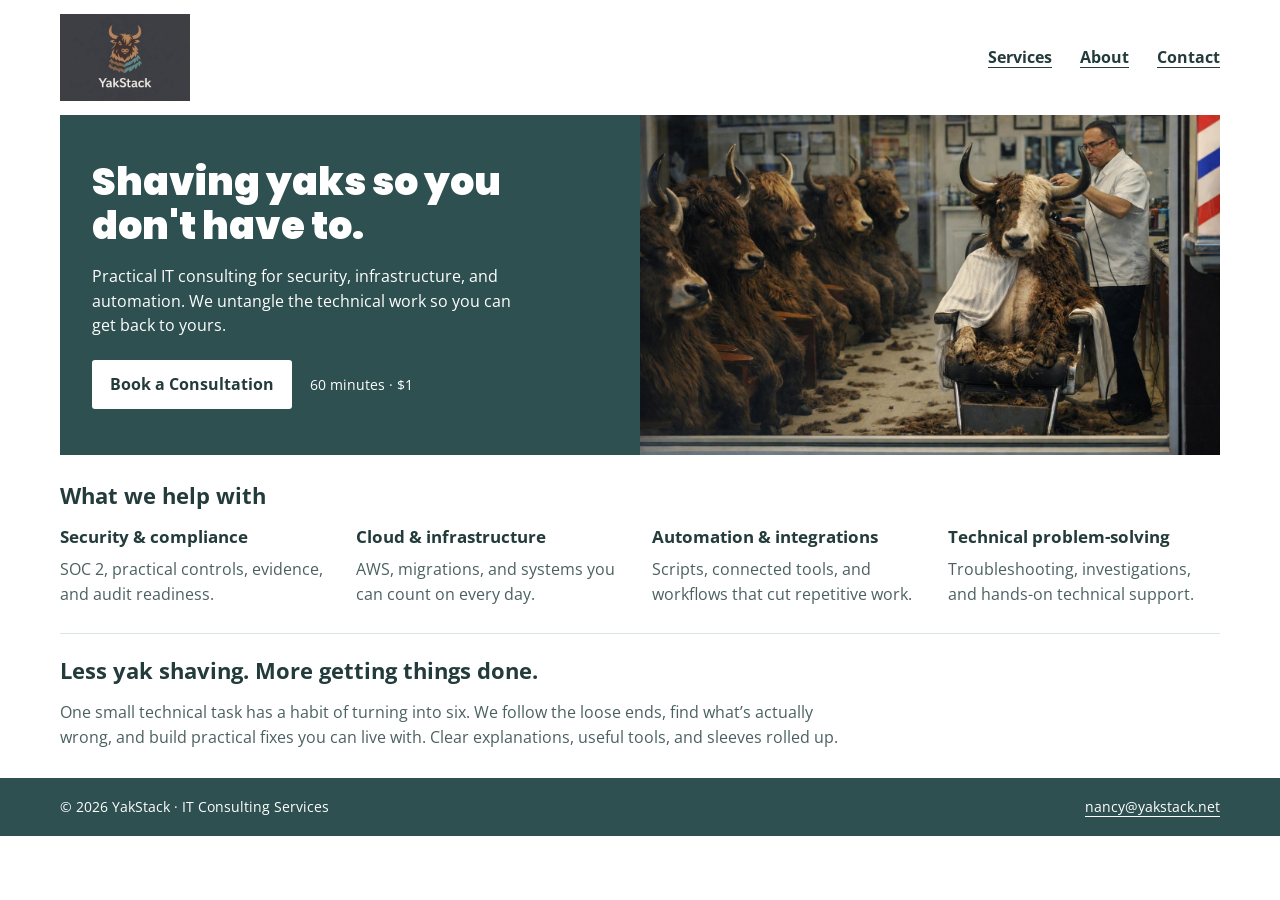
==== commit 25d78701: "Display configured live consultation price and payment messaging" ====
--- a/index.html
+++ b/index.html
@@ -1,7 +1,7 @@
 <!doctype html>
 <html lang="en"><head><meta charset="utf-8"><meta name="viewport" content="width=device-width,initial-scale=1"><title>YakStack | Practical IT Consulting</title><meta name="description" content="Practical IT consulting for security, cloud infrastructure, automation, and the technical problems standing in your way."><link rel="canonical" href="https://yakstack.net/"><link rel="stylesheet" href="assets/fonts.css"><link rel="stylesheet" href="assets/home.css"><script src="assets/consultation-config.js" defer></script></head>
 <body><header class="wrap"><a href="./" aria-label="YakStack home"><img class="logo" src="assets/yak-on-black.png" alt="YakStack"></a><nav aria-label="Main navigation"><a href="#services">Services</a><a href="#about">About</a><a href="mailto:nancy@yakstack.net">Contact</a></nav></header>
-<main class="wrap"><section class="hero" aria-labelledby="headline"><div class="hero-copy"><h1 id="headline">Shaving yaks so you don't have to.</h1><p>Practical IT consulting for security, infrastructure, and automation. We untangle the technical work so you can get back to yours.</p><div class="action"><a class="button" href="consultation/">Book a Consultation</a><span data-consultation-price>60 minutes · $100</span></div></div><img class="hero-image" src="assets/shaving-yaks.jpg" alt="Yaks lining up for a trim in a barbershop"></section>
+<main class="wrap"><section class="hero" aria-labelledby="headline"><div class="hero-copy"><h1 id="headline">Shaving yaks so you don't have to.</h1><p>Practical IT consulting for security, infrastructure, and automation. We untangle the technical work so you can get back to yours.</p><div class="action"><a class="button" href="consultation/">Book a Consultation</a><span data-consultation-price>60 minutes · $1</span></div></div><img class="hero-image" src="assets/shaving-yaks.jpg" alt="Yaks lining up for a trim in a barbershop"></section>
 <section id="services" aria-labelledby="services-title"><h2 id="services-title">What we help with</h2><div class="services"><article><h3>Security &amp; compliance</h3><p>SOC 2, practical controls, evidence, and audit readiness.</p></article><article><h3>Cloud &amp; infrastructure</h3><p>AWS, migrations, and systems you can count on every day.</p></article><article><h3>Automation &amp; integrations</h3><p>Scripts, connected tools, and workflows that cut repetitive work.</p></article><article><h3>Technical problem-solving</h3><p>Troubleshooting, investigations, and hands-on technical support.</p></article></div></section>
 <section id="about" aria-labelledby="about-title"><h2 id="about-title">Less yak shaving. More getting things done.</h2><p>One small technical task has a habit of turning into six. We follow the loose ends, find what’s actually wrong, and build practical fixes you can live with. Clear explanations, useful tools, and sleeves rolled up.</p></section></main>
 <footer><div class="wrap"><span>© 2026 YakStack · IT Consulting Services</span><a href="mailto:nancy@yakstack.net">nancy@yakstack.net</a></div></footer></body></html>
